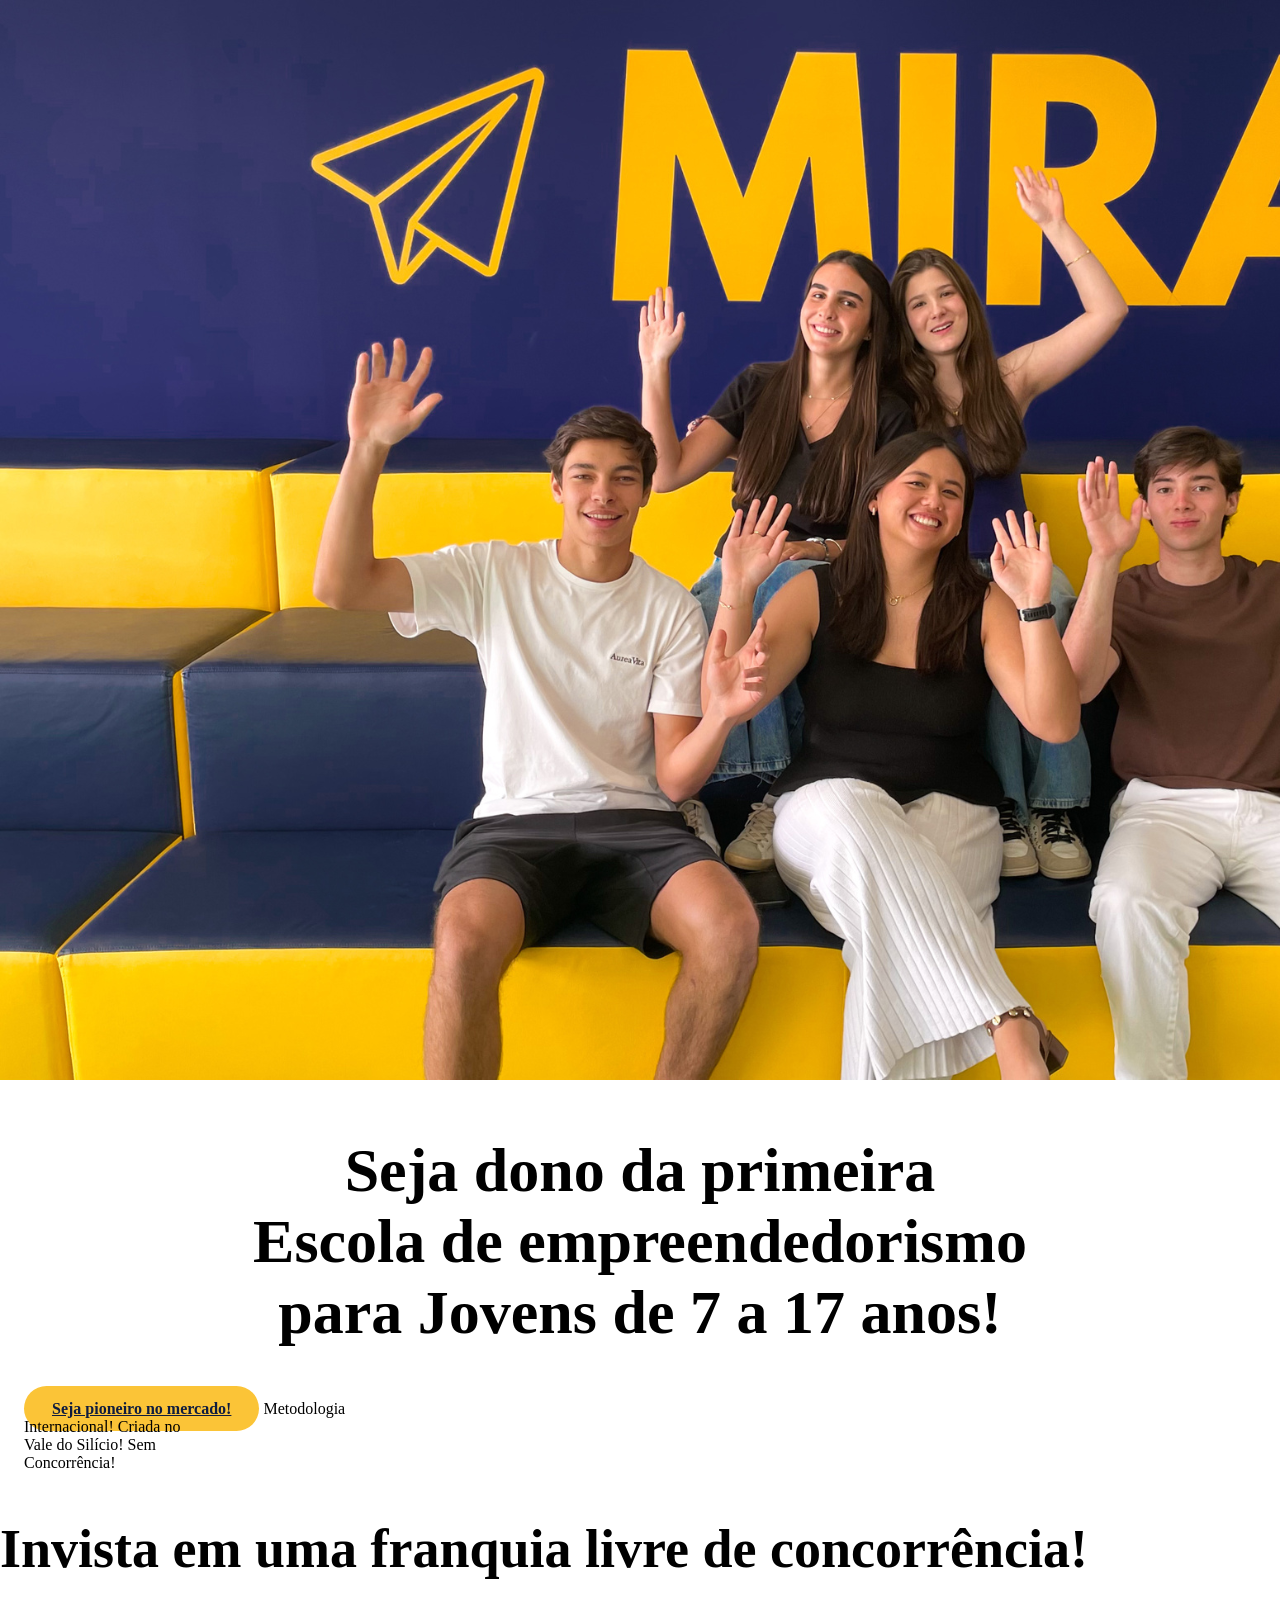
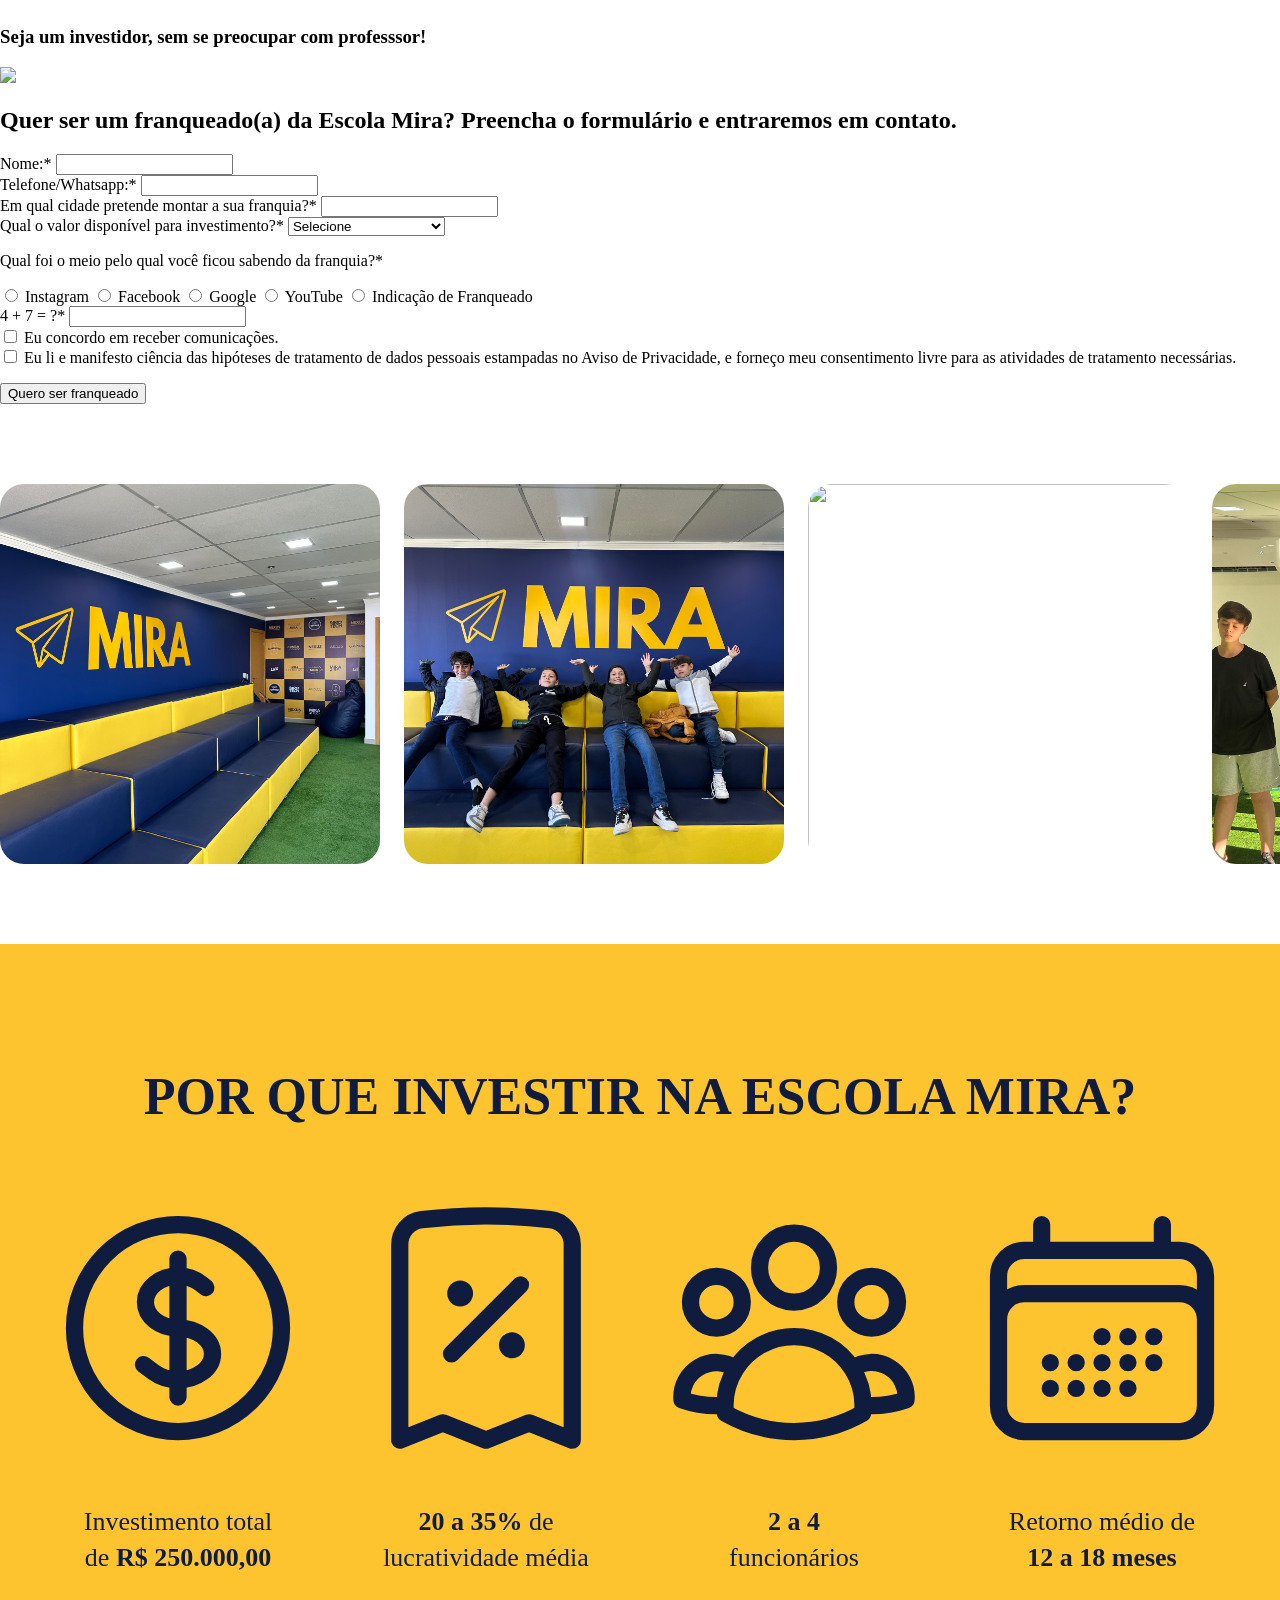
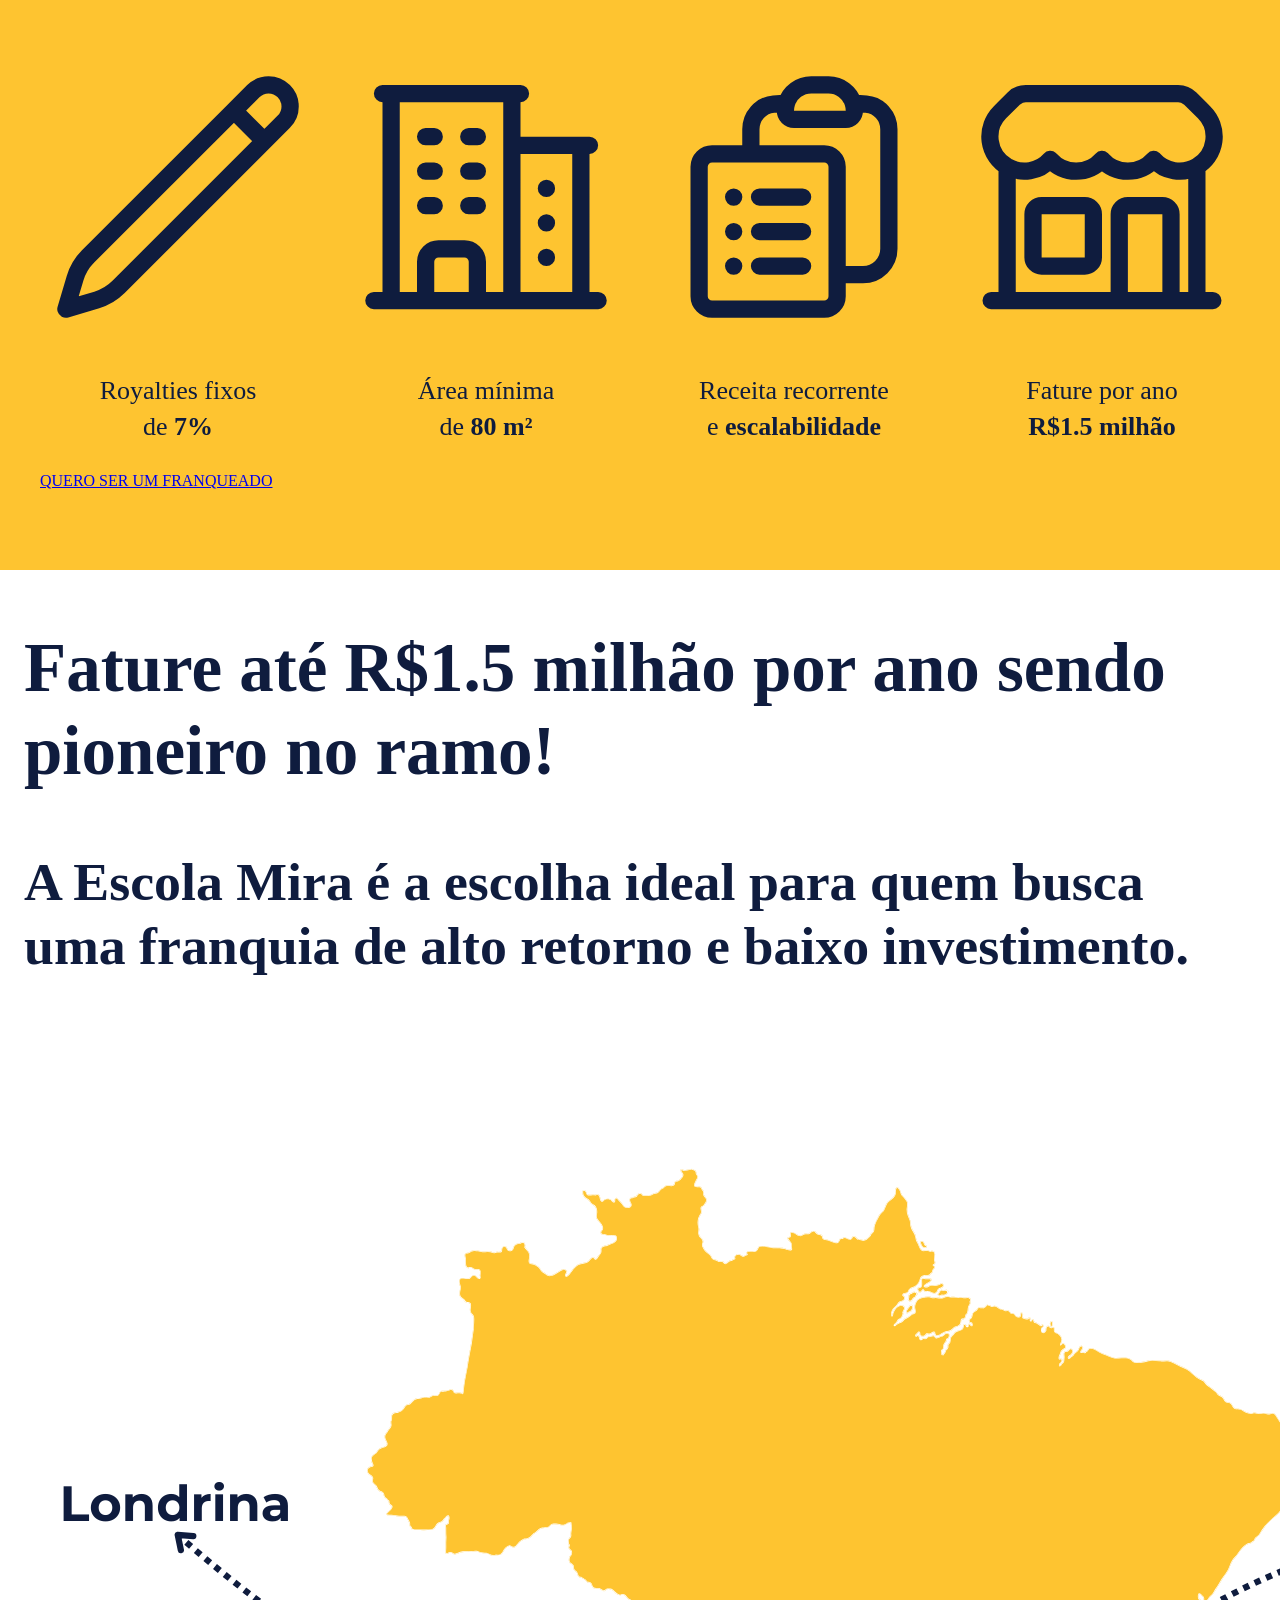
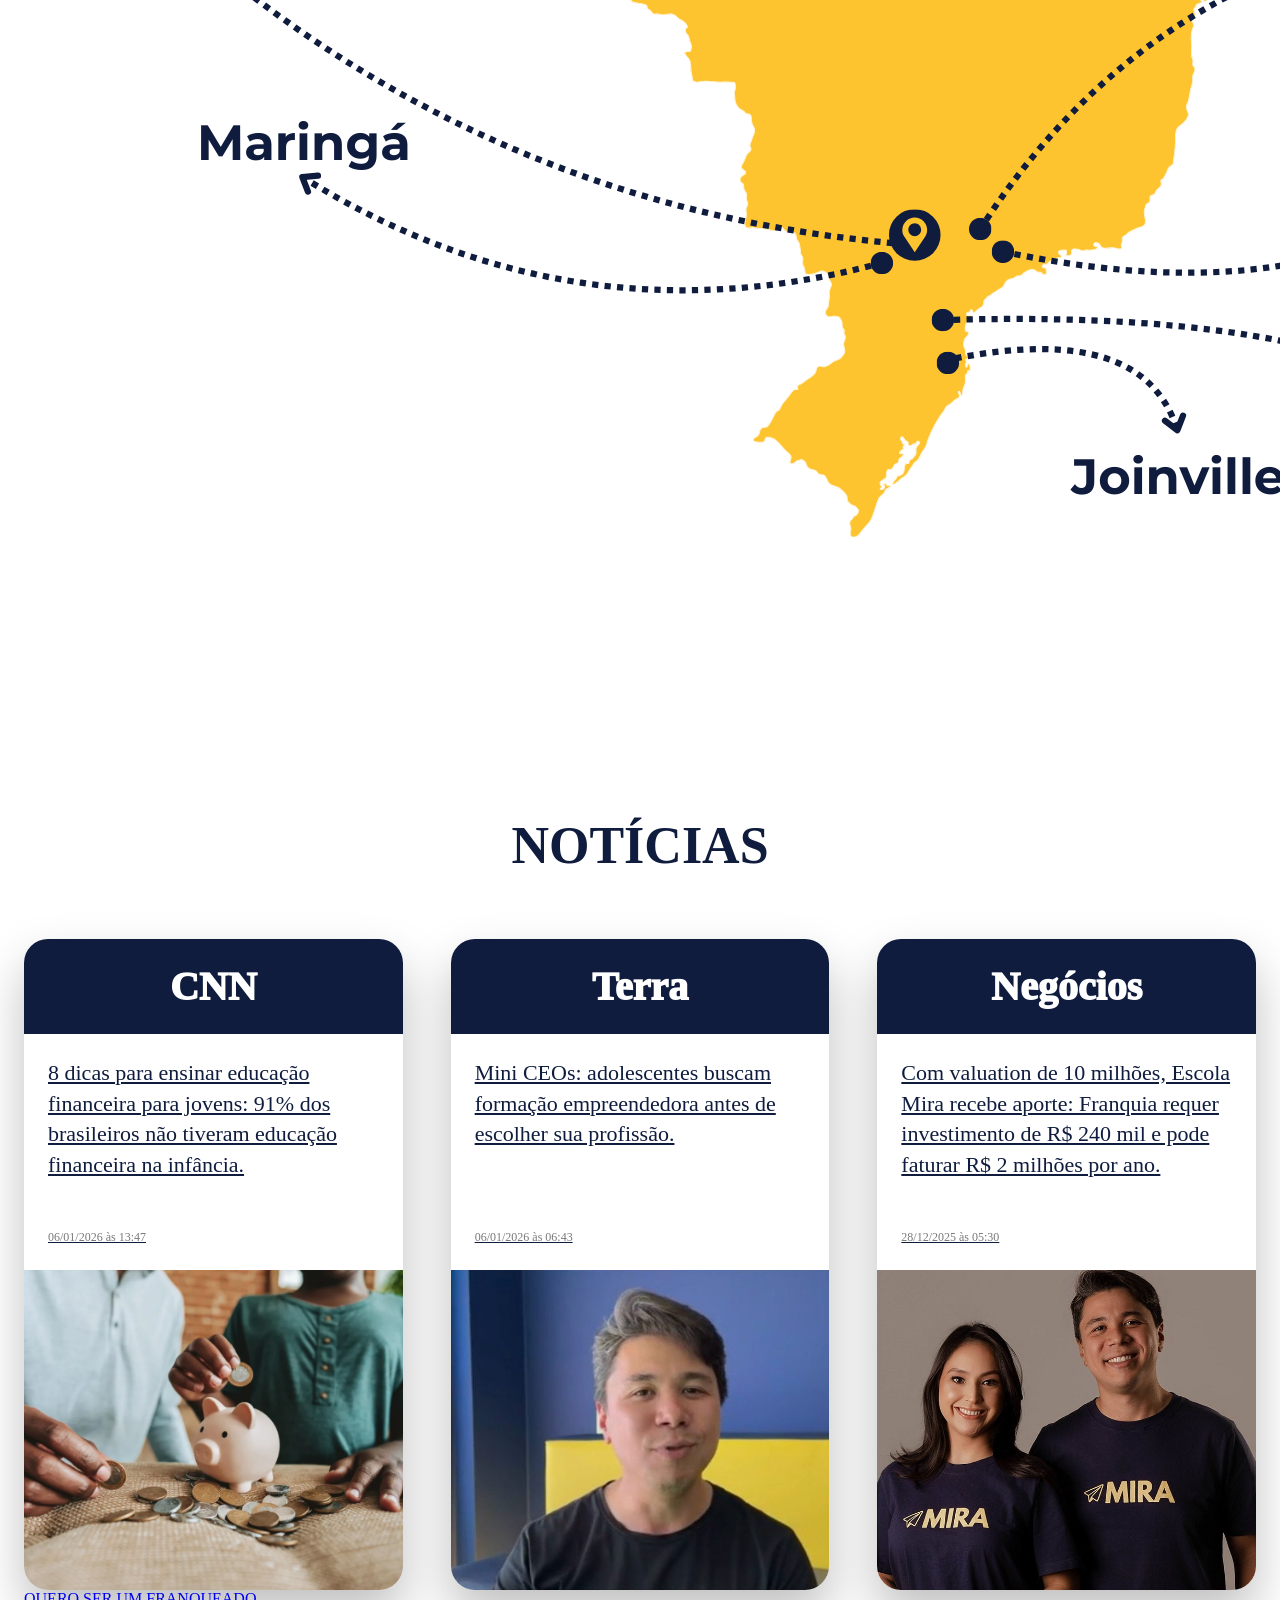
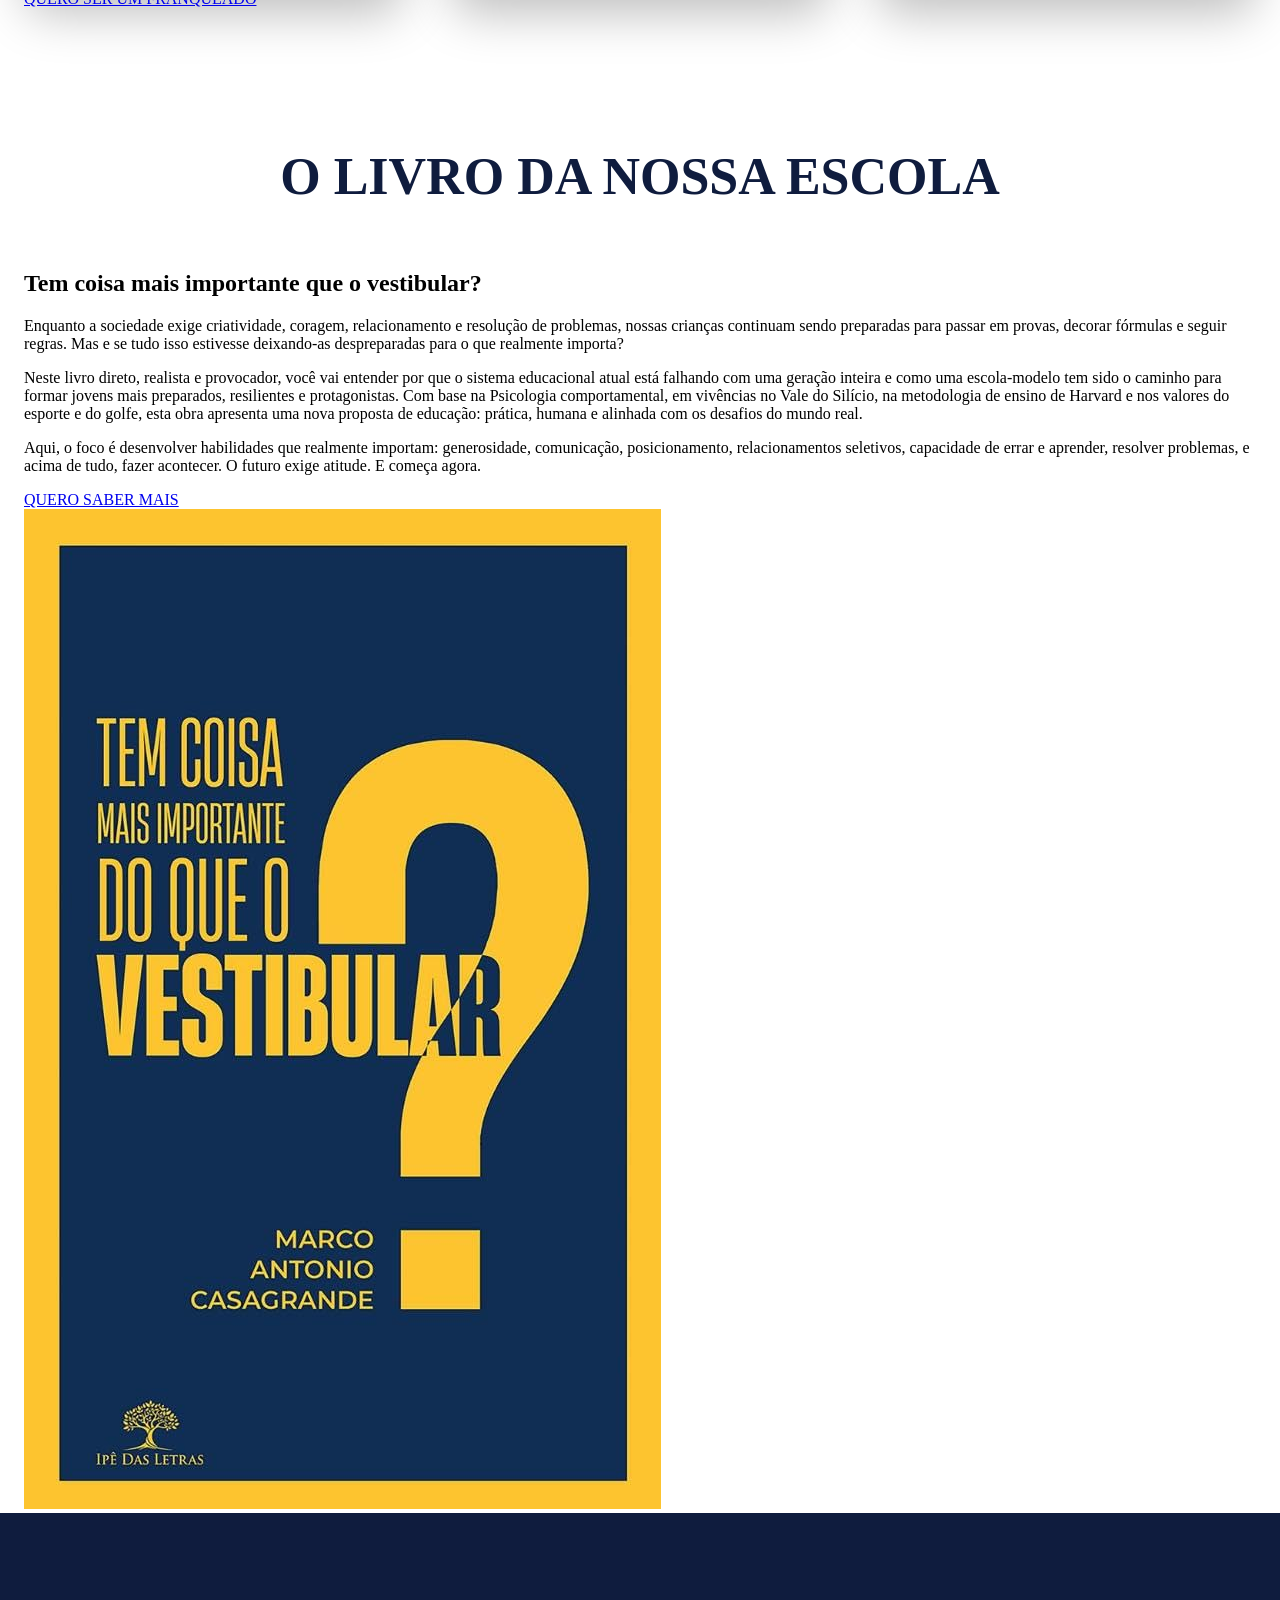
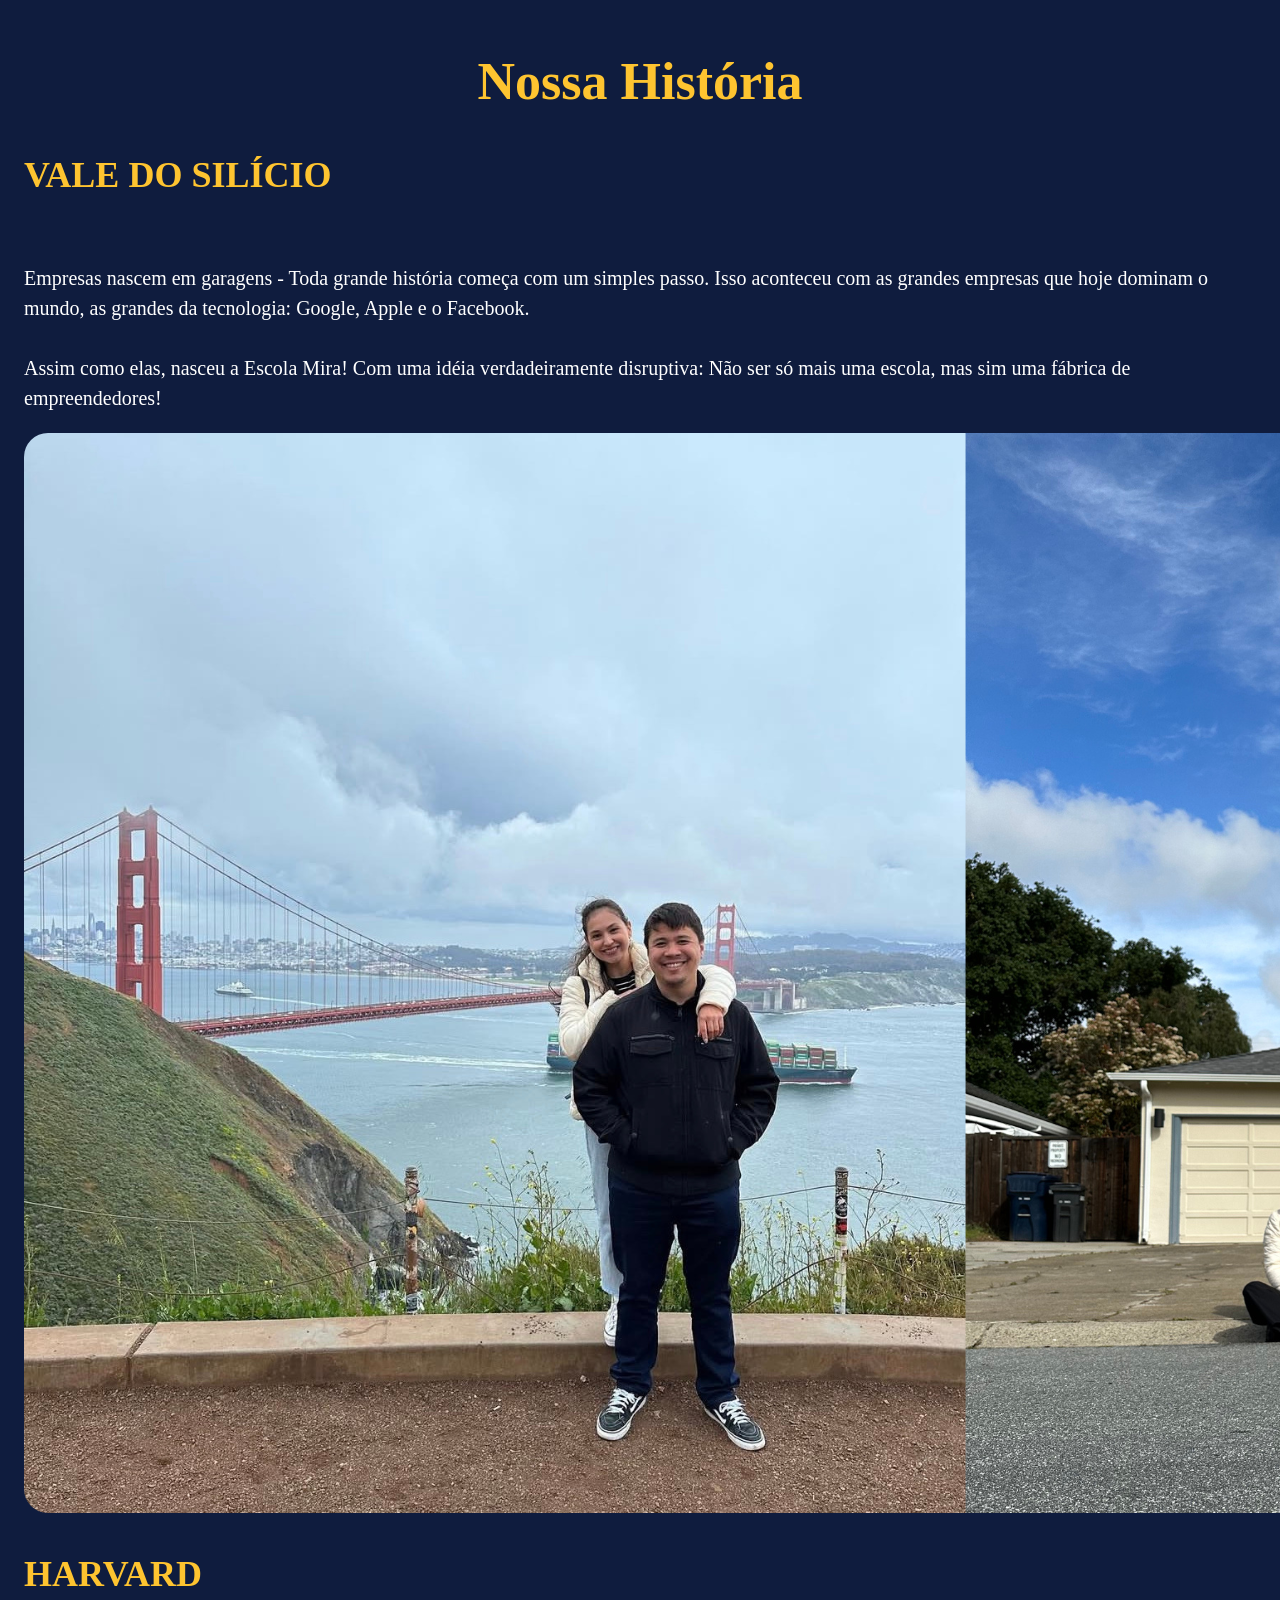
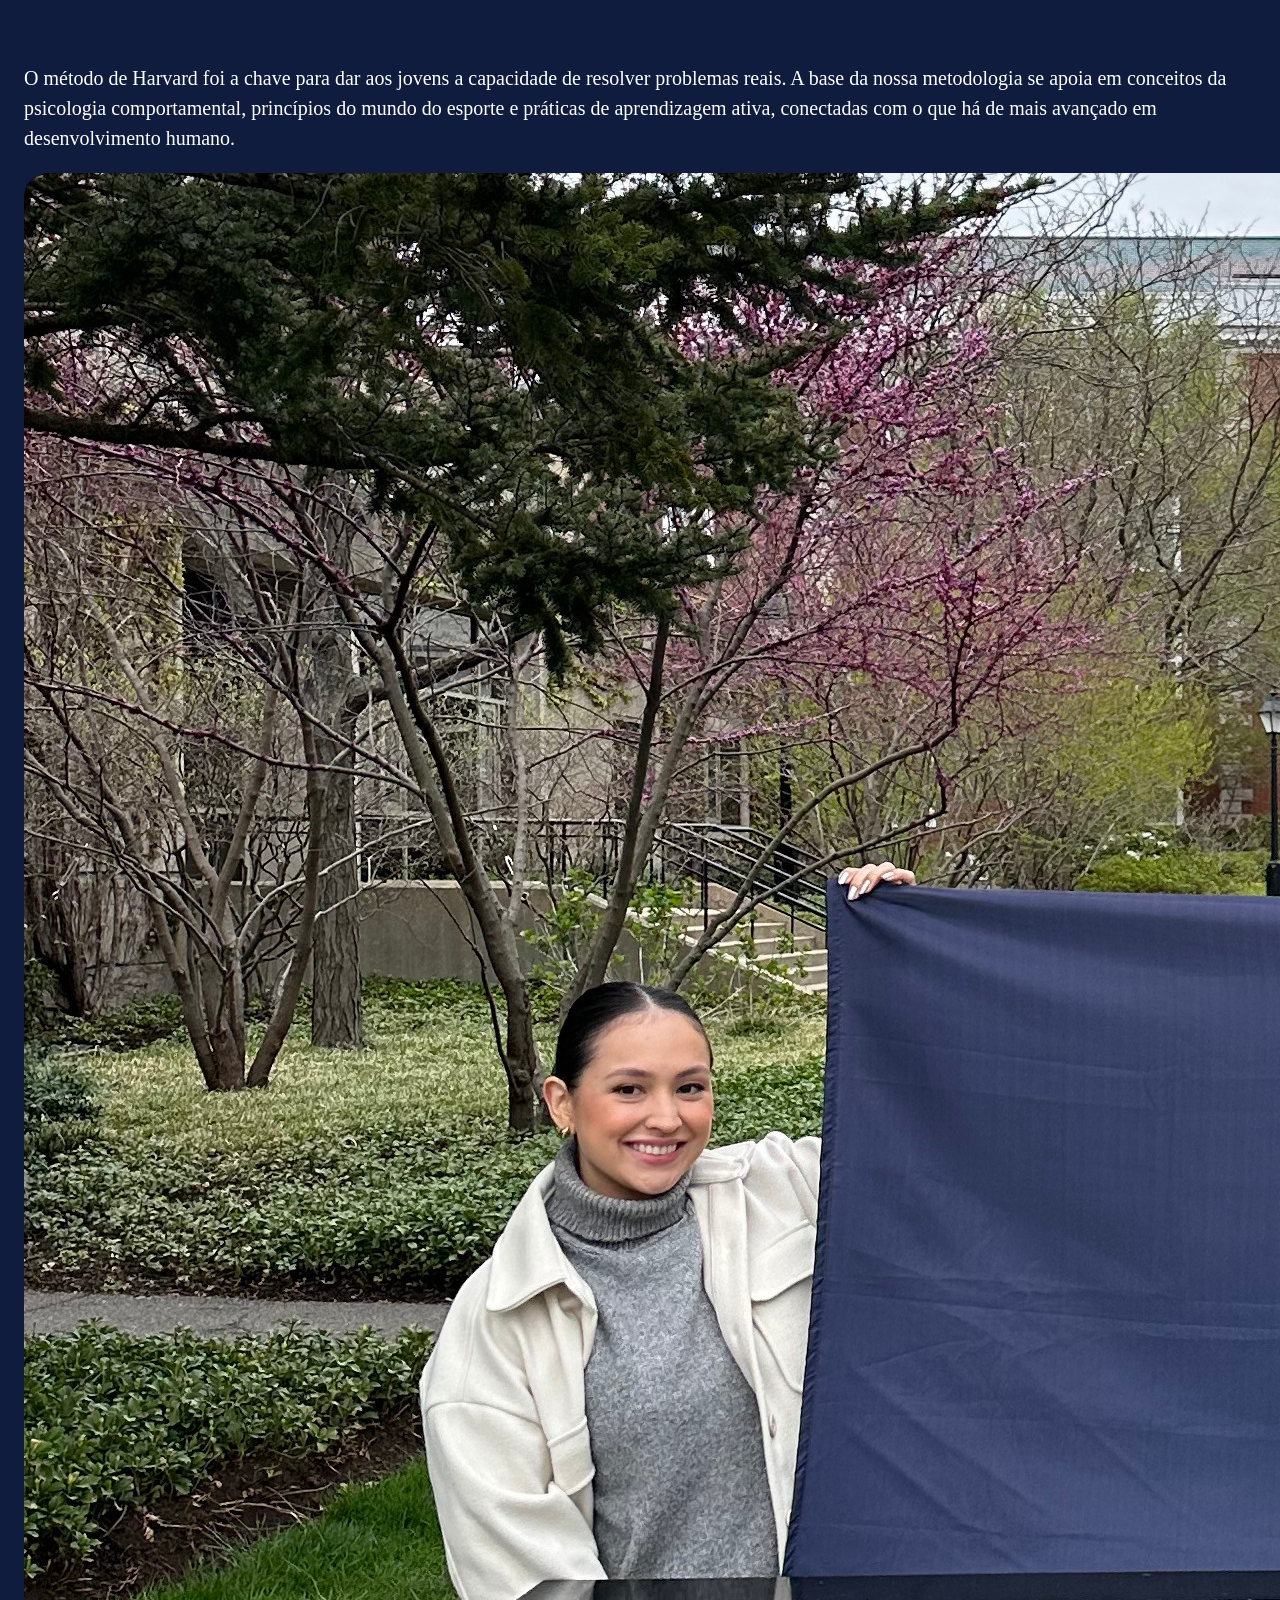
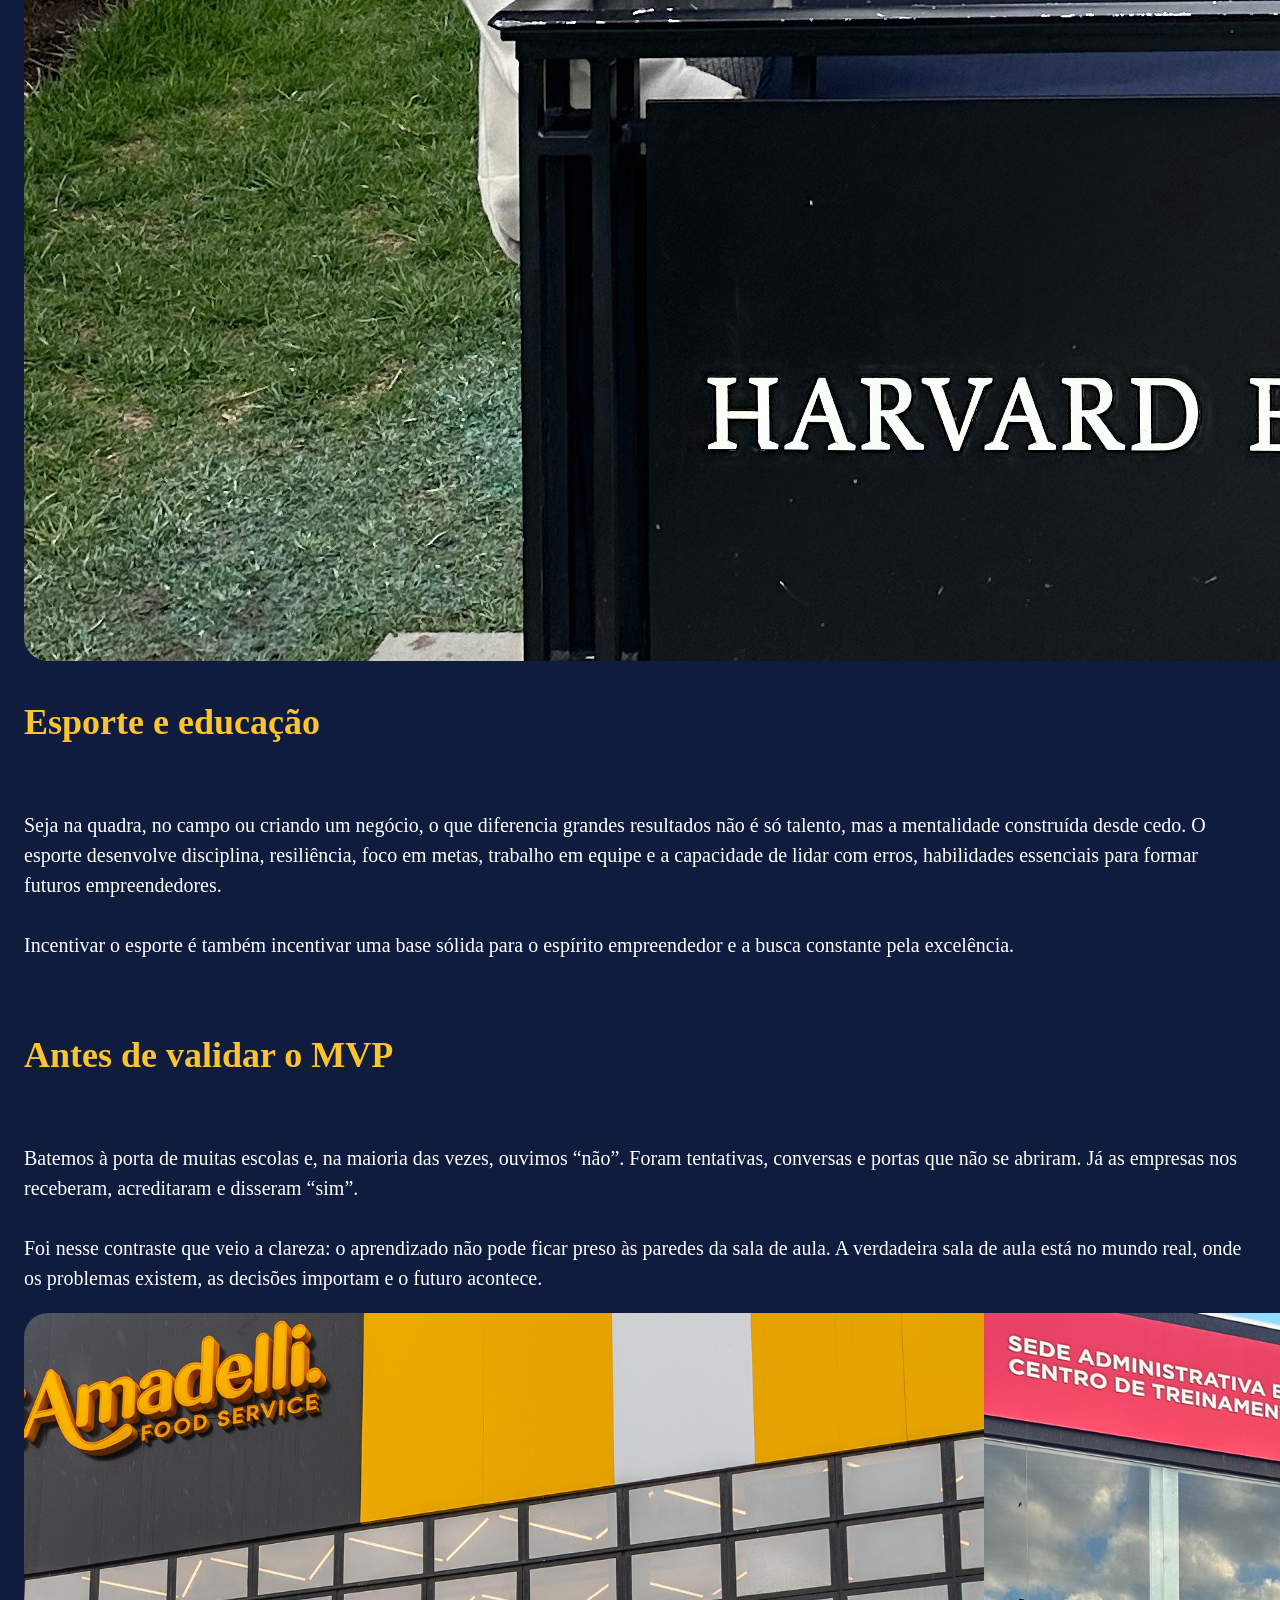
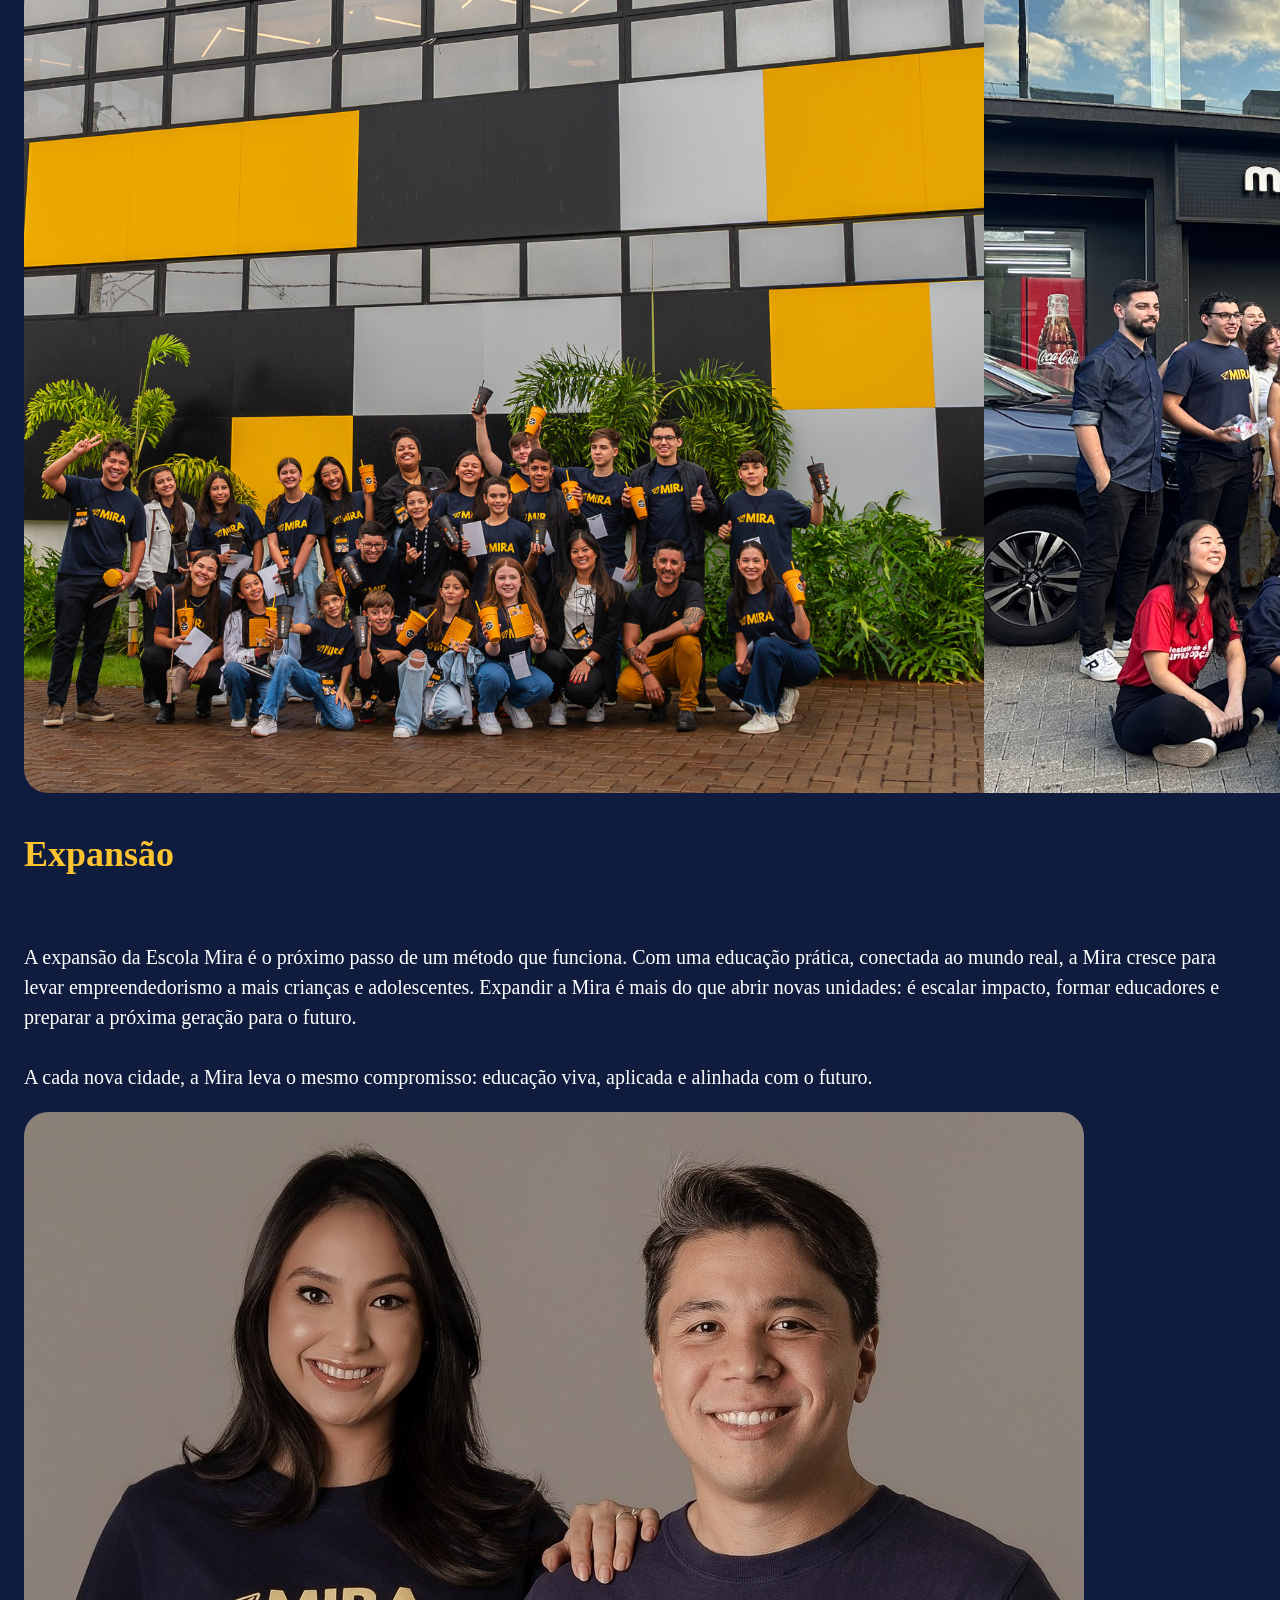
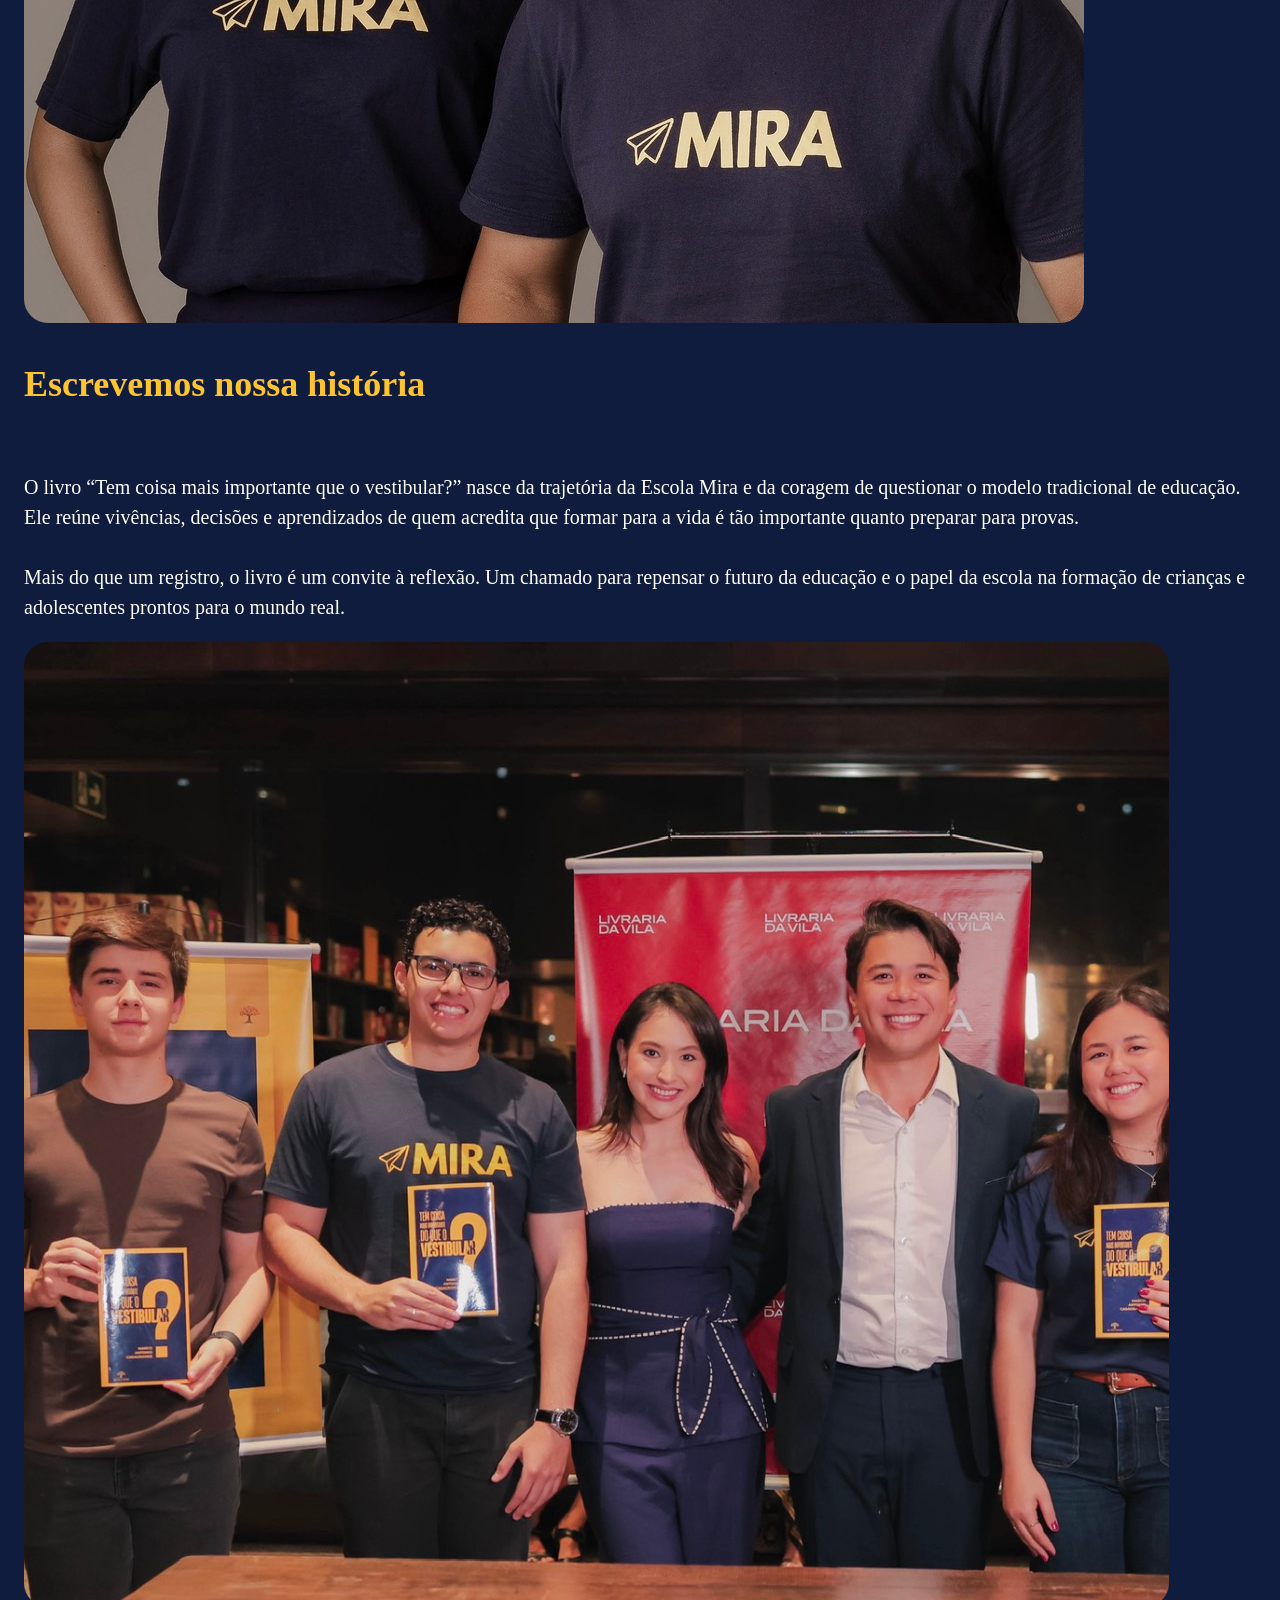
==== index.html @ b110ca6e "atualização carrossel" ====
<!DOCTYPE html>
<html lang="pt-BR">
<head>
  <meta charset="UTF-8" />
  <meta name="viewport" content="width=device-width, initial-scale=1.0" />
  <title>Escola Mira | Franqueadora</title>

  <meta name="description" content="Invista na franquia Escola Mira, uma metodologia inovadora de educação financeira e empreendedora para crianças e adolescentes.">
  <meta name="keywords" content="franquia educacional, franquia de educação, educação financeira infantil, franquia lucrativa">
  <meta name="author" content="Escola Mira">

  <meta property="og:title" content="Franquia Escola Mira">
  <meta property="og:description" content="Invista em uma franquia educacional inovadora e sem concorrência direta.">
  <meta property="og:type" content="website">
  <meta property="og:url" content="https://seudominio.com.br">
  <meta property="og:image" content="https://seudominio.com.br/assets/hero.jpg">

  <!-- Tailwind CSS (framework) -->
  <script src="https://cdn.tailwindcss.com"></script>

  <!-- Fonte base (pode alterar depois) -->
  <link rel="preconnect" href="https://fonts.googleapis.com">
  <link rel="preconnect" href="https://fonts.gstatic.com" crossorigin>
  <link href="https://fonts.googleapis.com/css2?family=Montserrat:wght@400;600;700&display=swap" rel="stylesheet">

  <link rel="preconnect" href="https://fonts.googleapis.com">
  <link rel="preconnect" href="https://fonts.gstatic.com" crossorigin>
  <link href="https://fonts.googleapis.com/css2?family=EB+Garamond:ital,wght@0,400..800;1,400..800&display=swap" rel="stylesheet">

  <!-- CSS CUSTOMIZADO (SEPARADO) -->
  <link rel="stylesheet" href="styles.css" />

  <link rel="apple-touch-icon" sizes="180x180" href="assets/favicon/apple-touch-icon.png">
  <link rel="icon" type="image/png" sizes="32x32" href="assets/favicon/favicon-32x32.png">
  <link rel="icon" type="image/png" sizes="16x16" href="assets/favicon/favicon-16x16.png">
  <link rel="manifest" href="assets/favicon/site.webmanifest">

  <script>
    tailwind.config = {
      theme: {
        extend: {
          fontFamily: {
            sans: ['Montserrat', 'sans-serif'],
          },
          colors: {
            primary: '#fec430',
            dark: '#0f1c3e'
          }
        }
      }
    }
    document.addEventListener('DOMContentLoaded', () => {
  const header = document.querySelector('header');

  if (!header) return;

  const toggleHeaderOnScroll = () => {
    if (window.scrollY > 40) {
      header.classList.add('scrolled');
    } else {
      header.classList.remove('scrolled');
    }
  };

  // Estado inicial
  toggleHeaderOnScroll();

  // Listener de scroll
  window.addEventListener('scroll', toggleHeaderOnScroll, { passive: true });

const opcoesOrigem = [
    'Instagram',
    'Google',
    'Indicação',
    'Eventos',
    'Outros'
  ];

  const container = document.getElementById('origem-container');

  const titulo = document.createElement('p');
  titulo.textContent =
    'Qual foi o meio que você ficou sabendo da Escola Mira Franqueadora?';
  titulo.className = 'font-semibold mb-3';

  container.appendChild(titulo);

  const lista = document.createElement('div');
  lista.className = 'flex flex-col gap-2';

  opcoesOrigem.forEach(opcao => {
    const label = document.createElement('label');
    label.className = 'flex items-center gap-2 cursor-pointer';

    const input = document.createElement('input');
    input.type = 'radio';            //  AQUI
    input.name = 'origem';            //  MESMO NAME
    input.value = opcao;
    input.required = true;            // opcional

    label.appendChild(input);
    label.append(opcao);

    lista.appendChild(label);
  });

  container.appendChild(lista);
});
  </script>

</head>


<body class="bg-dark text-white font-sans">

  <!-- HERO -->

<section class="hero relative min-h-screen">
  <img src="assets/hero.png" class="absolute inset-0 w-full h-full object-cover" />
  <div class="absolute inset-0 bg-black/50"></div>

  <div class="relative z-10 min-h-screen flex items-end">
    <div class="site-container pb-20">
      <h2 id="hero-title" class="lg:text-5xl font-bold leading-tight mb-8">
        Seja dono da primeira<br>
        Escola de empreendedorismo<br>
        para Jovens de 7 a 17 anos!
      </h2>

      <div class="bloco flex flex-wrap items-center justify-center gap-20">
        <a href="#formulario" class="hero-button">Seja pioneiro no mercado!</a>
        <span class="font-semibold text-lg">Metodologia<br>Internacional!</span>
        <span class="font-semibold text-lg">Criada no<br>Vale do Silício!</span>
        <span class="font-semibold text-lg">Sem<br>Concorrência!</span>
      </div>
    </div>
  </div>
</section>


<section class="bg-dark py-20">
  <div class="grid grid-cols-1 lg:grid-cols-2 gap-20 max-w-7xl mx-auto px-6 items-start">

    <!-- ESQUERDA -->
    <div id="esquerda" class="flex flex-col gap-10 max-w-xl">
      <h2 class="text-4xl font-bold">
        Invista em uma franquia livre de concorrência!
      </h2>

      <h3 class="text-4xl">
        Seja um investidor, sem se preocupar com professsor!
      </h3>

      <div class="flex items-center gap-12">
        <img src="assets/img5.jpg" class="w-100 rounded-3xl object-cover" />
      </div>
    </div>

    <!-- DIREITA -->
    <div id="formulario" class="bg-white text-dark rounded-2xl p-8 shadow-xl">

          <h2 class="text-3xl font-bold mb-6">
            Quer ser um franqueado(a) da Escola Mira?
            Preencha o formulário
            e entraremos em contato.
          </h2>

          <form id="leadForm" class="space-y-4">
  
  <!-- NOME -->
  <div>
    <label class="block font-semibold mb-1">
      Nome:*
    </label>
    <input
      type="text"
      name="nome"
      required
      class="w-full border px-4 py-3 rounded-lg"
    >
  </div>

  <!-- TELEFONE -->
  <div>
    <label class="block font-semibold mb-1">
      Telefone/Whatsapp:*
    </label>
    <input
      type="number"
      name="telefone"
      required
      class="w-full border px-4 py-3 rounded-lg"
    >
  </div>

  <!-- CIDADE DA FRANQUIA -->
  <div>
    <label class="block font-semibold mb-1">
      Em qual cidade pretende montar a sua franquia?*
    </label>
    <input
      type="text"
      name="cidade_franquia"
      required
      class="w-full border px-4 py-3 rounded-lg"
    >
  </div>

  <!-- VALOR DISPONÍVEL -->
  <div>
    <label class="block font-semibold mb-1">
      Qual o valor disponível para investimento?*
    </label>
    <select
      name="investimento"
      required
      class="w-full border px-4 py-3 rounded-lg"
    >
      <option value="" disabled selected>Selecione</option>
      <option>Até R$150 mil</option>
      <option>R$150 mil a R$250 mil</option>
      <option>Acima de R$250 mil</option>
    </select>
  </div>

  <!-- ORIGEM -->
  <div>
    <p class="font-semibold mb-2">
      Qual foi o meio pelo qual você ficou sabendo da franquia?*
    </p>

    <div class="space-y-2">
      <label class="flex items-center gap-2">
        <input type="radio" name="origem" value="Instagram">
        Instagram
      </label>

      <label class="flex items-center gap-2">
        <input type="radio" name="origem" value="Facebook">
        Facebook
      </label>

      <label class="flex items-center gap-2">
        <input type="radio" name="origem" value="Google">
        Google
      </label>

      <label class="flex items-center gap-2">
        <input type="radio" name="origem" value="YouTube">
        YouTube
      </label>

      <label class="flex items-center gap-2">
        <input type="radio" name="origem" value="Indicação de Franqueado">
        Indicação de Franqueado
      </label>
    </div>
  </div>

  <!-- VERIFICAÇÃO HUMANA -->
  <div>
    <label class="block font-semibold mb-1">
      4 + 7 = ?*
    </label>
    <input
      type="number"
      name="verificacao"
      required
      class="w-full border px-4 py-3 rounded-lg"
    >
  </div>

  <!-- CHECKBOX COMUNICAÇÕES -->
  <div class="flex items-start gap-2">
    <input
      type="checkbox"
      name="comunicacoes"
      required
      class="mt-1"
    >
    <label class="text-sm leading-snug">
      Eu concordo em receber comunicações.
    </label>
  </div>

  <!-- CHECKBOX LGPD -->
  <div class="flex items-start gap-2">
    <input
      type="checkbox"
      name="lgpd"
      required
      class="mt-1"
    >
    <label class="text-sm leading-snug">
      Eu li e manifesto ciência das hipóteses de tratamento de dados pessoais
      estampadas no Aviso de Privacidade, e forneço meu consentimento livre
      para as atividades de tratamento necessárias.
    </label>
  </div>

  <!-- STATUS -->
  <p id="formStatus" class="text-sm mt-2"></p>

  <!-- BOTÃO -->
  <button
    type="submit"
    class="w-full bg-primary text-dark font-semibold py-3 rounded-lg"
  >
    Quero ser franqueado
  </button>

  </form>
  </div>
  </div>
</section>

<section class="bg-white overflow-hidden">
    <div class="carousel">
      <div class="carousel-track">

        <!-- DUPLICAÇÃO DAS IMAGENS (necessário para loop infinito) -->
        <img src="assets/img1.jpg" alt="">
        <img src="assets/img2.jpg" alt="">
        <img src="assets/img9.jpg" alt="">
        <img src="assets/img4.jpg" alt="">
        <img src="assets/img5.jpg" alt="">


        <img src="assets/img6.jpg" alt="">
        <img src="assets/img7.jpg" alt="">
        <img src="assets/img8.jpg" alt="">
        <img src="assets/img3.jpg" alt=""> 
        <img src="assets/img10.jpg" alt="">


      </div>
    </div>

  </div>
</section>

  <section class="why-section">
  <div class="why-container">
    <h2 class="why-title">POR QUE INVESTIR NA ESCOLA MIRA?</h2>

    <div class="why-grid">

      <!-- ITEM 1 -->
      <div class="why-item">
        <svg xmlns="http://www.w3.org/2000/svg" fill="none" viewBox="0 0 24 24" stroke-width="1.5" stroke="currentColor" class="size-16">
          <path stroke-linecap="round" stroke-linejoin="round" d="M12 6v12m-3-2.818.879.659c1.171.879 3.07.879 4.242 0 1.172-.879 1.172-2.303 0-3.182C13.536 12.219 12.768 12 12 12c-.725 0-1.45-.22-2.003-.659-1.106-.879-1.106-2.303 0-3.182s2.9-.879 4.006 0l.415.33M21 12a9 9 0 1 1-18 0 9 9 0 0 1 18 0Z" />
        </svg>

        <p>
          Investimento total<br> de
          <strong>R$ 250.000,00</strong>
        </p>
      </div>

      <!-- ITEM 2 -->
      <div class="why-item">
        <svg xmlns="http://www.w3.org/2000/svg" fill="none" viewBox="0 0 24 24" stroke-width="1.5" stroke="currentColor" class="size-16">
          <path stroke-linecap="round" stroke-linejoin="round" d="m9 14.25 6-6m4.5-3.493V21.75l-3.75-1.5-3.75 1.5-3.75-1.5-3.75 1.5V4.757c0-1.108.806-2.057 1.907-2.185a48.507 48.507 0 0 1 11.186 0c1.1.128 1.907 1.077 1.907 2.185ZM9.75 9h.008v.008H9.75V9Zm.375 0a.375.375 0 1 1-.75 0 .375.375 0 0 1 .75 0Zm4.125 4.5h.008v.008h-.008V13.5Zm.375 0a.375.375 0 1 1-.75 0 .375.375 0 0 1 .75 0Z" />
        </svg>


        <p>
          <strong>20 a 35%</strong> de<br>
          lucratividade média
        </p>
      </div>

      <!-- ITEM 3 -->
      <div class="why-item">
        <svg xmlns="http://www.w3.org/2000/svg" fill="none" viewBox="0 0 24 24" stroke-width="1.5" stroke="currentColor" class="size-16">
        <path stroke-linecap="round" stroke-linejoin="round" d="M18 18.72a9.094 9.094 0 0 0 3.741-.479 3 3 0 0 0-4.682-2.72m.94 3.198.001.031c0 .225-.012.447-.037.666A11.944 11.944 0 0 1 12 21c-2.17 0-4.207-.576-5.963-1.584A6.062 6.062 0 0 1 6 18.719m12 0a5.971 5.971 0 0 0-.941-3.197m0 0A5.995 5.995 0 0 0 12 12.75a5.995 5.995 0 0 0-5.058 2.772m0 0a3 3 0 0 0-4.681 2.72 8.986 8.986 0 0 0 3.74.477m.94-3.197a5.971 5.971 0 0 0-.94 3.197M15 6.75a3 3 0 1 1-6 0 3 3 0 0 1 6 0Zm6 3a2.25 2.25 0 1 1-4.5 0 2.25 2.25 0 0 1 4.5 0Zm-13.5 0a2.25 2.25 0 1 1-4.5 0 2.25 2.25 0 0 1 4.5 0Z" />
      </svg>

        <p>
          <strong>2 a 4</strong><br>
          funcionários
        </p>
      </div>

      <!-- ITEM 4 -->
      <div class="why-item">
        <svg xmlns="http://www.w3.org/2000/svg" fill="none" viewBox="0 0 24 24" stroke-width="1.5" stroke="currentColor" class="size-16">
          <path stroke-linecap="round" stroke-linejoin="round" d="M6.75 3v2.25M17.25 3v2.25M3 18.75V7.5a2.25 2.25 0 0 1 2.25-2.25h13.5A2.25 2.25 0 0 1 21 7.5v11.25m-18 0A2.25 2.25 0 0 0 5.25 21h13.5A2.25 2.25 0 0 0 21 18.75m-18 0v-7.5A2.25 2.25 0 0 1 5.25 9h13.5A2.25 2.25 0 0 1 21 11.25v7.5m-9-6h.008v.008H12v-.008ZM12 15h.008v.008H12V15Zm0 2.25h.008v.008H12v-.008ZM9.75 15h.008v.008H9.75V15Zm0 2.25h.008v.008H9.75v-.008ZM7.5 15h.008v.008H7.5V15Zm0 2.25h.008v.008H7.5v-.008Zm6.75-4.5h.008v.008h-.008v-.008Zm0 2.25h.008v.008h-.008V15Zm0 2.25h.008v.008h-.008v-.008Zm2.25-4.5h.008v.008H16.5v-.008Zm0 2.25h.008v.008H16.5V15Z" />
        </svg>

        <p>
          Retorno médio de<br>
          <strong>12 a 18 meses</strong>
        </p>
      </div>

      <!-- ITEM 5 -->
      <div class="why-item">
        <svg xmlns="http://www.w3.org/2000/svg" fill="none" viewBox="0 0 24 24" stroke-width="1.5" stroke="currentColor" class="size-16">
        <path stroke-linecap="round" stroke-linejoin="round" d="m16.862 4.487 1.687-1.688a1.875 1.875 0 1 1 2.652 2.652L6.832 19.82a4.5 4.5 0 0 1-1.897 1.13l-2.685.8.8-2.685a4.5 4.5 0 0 1 1.13-1.897L16.863 4.487Zm0 0L19.5 7.125" />
      </svg>

        <p>
          Royalties fixos<br>
          de <strong>7%</strong>
        </p>
      </div>

      <!-- ITEM 6 -->
      <div class="why-item">
        <svg xmlns="http://www.w3.org/2000/svg" fill="none" viewBox="0 0 24 24" stroke-width="1.5" stroke="currentColor" class="size-16">
          <path stroke-linecap="round" stroke-linejoin="round" d="M2.25 21h19.5m-18-18v18m10.5-18v18m6-13.5V21M6.75 6.75h.75m-.75 3h.75m-.75 3h.75m3-6h.75m-.75 3h.75m-.75 3h.75M6.75 21v-3.375c0-.621.504-1.125 1.125-1.125h2.25c.621 0 1.125.504 1.125 1.125V21M3 3h12m-.75 4.5H21m-3.75 3.75h.008v.008h-.008v-.008Zm0 3h.008v.008h-.008v-.008Zm0 3h.008v.008h-.008v-.008Z" />
        </svg>

        <p>
          Área mínima<br>
          de <strong>80 m²</strong>
        </p>
      </div>

      <!-- ITEM 7 -->
      <div class="why-item">
        <svg xmlns="http://www.w3.org/2000/svg" fill="none" viewBox="0 0 24 24" stroke-width="1.5" stroke="currentColor" class="size-16">
          <path stroke-linecap="round" stroke-linejoin="round" d="M9 12h3.75M9 15h3.75M9 18h3.75m3 .75H18a2.25 2.25 0 0 0 2.25-2.25V6.108c0-1.135-.845-2.098-1.976-2.192a48.424 48.424 0 0 0-1.123-.08m-5.801 0c-.065.21-.1.433-.1.664 0 .414.336.75.75.75h4.5a.75.75 0 0 0 .75-.75 2.25 2.25 0 0 0-.1-.664m-5.8 0A2.251 2.251 0 0 1 13.5 2.25H15c1.012 0 1.867.668 2.15 1.586m-5.8 0c-.376.023-.75.05-1.124.08C9.095 4.01 8.25 4.973 8.25 6.108V8.25m0 0H4.875c-.621 0-1.125.504-1.125 1.125v11.25c0 .621.504 1.125 1.125 1.125h9.75c.621 0 1.125-.504 1.125-1.125V9.375c0-.621-.504-1.125-1.125-1.125H8.25ZM6.75 12h.008v.008H6.75V12Zm0 3h.008v.008H6.75V15Zm0 3h.008v.008H6.75V18Z" />
        </svg>

        <p>
          Receita recorrente<br>
          e <strong>escalabilidade</strong>
        </p>
      </div>

      <!-- ITEM 8 -->
      <div class="why-item">
        <svg xmlns="http://www.w3.org/2000/svg" fill="none"
        viewBox="0 0 24 24" stroke-width="1.5" stroke="currentColor" class="size-16">
          <path stroke-linecap="round" stroke-linejoin="round" d="M13.5 21v-7.5a.75.75 0 0 1 .75-.75h3a.75.75 0 0 1 .75.75V21m-4.5 0H2.36m11.14 0H18m0 0h3.64m-1.39 0V9.349M3.75 21V9.349m0 0a3.001 3.001 0 0 0 3.75-.615A2.993 2.993 0 0 0 9.75 9.75c.896 0 1.7-.393 2.25-1.016a2.993 2.993 0 0 0 2.25 1.016c.896 0 1.7-.393 2.25-1.015a3.001 3.001 0 0 0 3.75.614m-16.5 0a3.004 3.004 0 0 1-.621-4.72l1.189-1.19A1.5 1.5 0 0 1 5.378 3h13.243a1.5 1.5 0 0 1 1.06.44l1.19 1.189a3 3 0 0 1-.621 4.72M6.75 18h3.75a.75.75 0 0 0 .75-.75V13.5a.75.75 0 0 0-.75-.75H6.75a.75.75 0 0 0-.75.75v3.75c0 .414.336.75.75.75Z" />
        </svg>

        <p>
          Fature por ano<br>
          <strong>R$1.5 milhão</strong>
        </p>
      </div>

    </div>
    
    <div class="text-center mt-12">
      <a href="#formulario" class="inline-block bg-dark text-primary font-bold text-lg px-20 py-7 rounded-full">QUERO SER UM FRANQUEADO</a>
    </div>
  </div>
</section>



<section id="mapa" class="bg-dark py-20">

  <div class="site-container grid grid-cols-1 lg:grid-cols-2 gap-12 items-center">

    <div class="map-text">
      <h2 class="text font-bold mb-6">
        Fature até R$1.5 milhão por ano
        sendo pioneiro no ramo!
      </h2>

      <h3 class="text-3xl">
        A Escola Mira é a escolha ideal para quem busca uma franquia
        de alto retorno e baixo investimento.
      </h3>
    </div>
    <div class="map-image">
    <img src="assets/mapa.png" class="w-full rounded-2xl" />
      </div>
  </div>
</section>

 <section class="recognition-section"> 

    <div class="why-container">
    <h2 class="why-title">NOTÍCIAS</h2>
    </div>

  <div class="site-container">
    <div class="recognition-grid">

      <!-- CARD 1 -->
      <a
        href="https://www.cnnbrasil.com.br/educacao/8-dicas-para-ensinar-educacao-financeira-para-criancas-e-jovens/"
        target="_blank"
        rel="noopener"
        class="recognition-card-1 recognition-link"
      >
        <div class="recognition-header-1">CNN</div>
        <div class="recognition-text-1">
          8 dicas para ensinar educação financeira para jovens:
          91% dos brasileiros não tiveram
          educação financeira na infância.
        </div>
        <div class="recognition-date-1">
          06/01/2026 às 13:47
        </div>
        <div class="recognition-image">
          <img src="assets/cnn.png" alt="CNN">
        </div>
      </a>

      <!-- CARD 2 -->
      <a
        href="https://www.terra.com.br/noticias/educacao/carreira/mini-ceos-adolescentes-buscam-formacao-empreendedora-antes-de-escolher-sua-profissao,d1df4f97fdcaaa95bd41db82eb1bbd1bitmtekf2.html"
        target="_blank"
        rel="noopener"
        class="recognition-card-2 recognition-link"
      >
        <div class="recognition-header-2">Terra</div>
        <div class="recognition-text-2">
          Mini CEOs:
          adolescentes buscam formação empreendedora
          antes de escolher sua profissão.<br><br>
        </div>
        <div class="recognition-date-2">
          06/01/2026 às 06:43
        </div>
        <div class="recognition-image">
          <img src="assets/terra.jpg" alt="Terra">
        </div>
      </a>

      <!-- CARD 3 -->
      <a
        href="https://diariodocomercio.com.br/negocios/escola-mira-franquias-minas-gerais/"
        target="_blank"
        rel="noopener"
        class="recognition-card-3 recognition-link"
      >
        <div class="recognition-header-3">Negócios</div>
        <div class="recognition-text-3">
          Com valuation de 10 milhões,
          Escola Mira recebe aporte:
          Franquia requer investimento de R$ 240 mil
          e pode faturar R$ 2 milhões por ano.
        </div>
        <div class="recognition-date-3">
          28/12/2025 às 05:30
        </div>
        <div class="recognition-image">
          <img src="assets/negocios.jpeg" alt="Estadão Negócios">
        </div>
      </a>

    </div>

    <!-- BOTÃO FINAL -->
    <div class="text-center mt-12">
      <a
        href="#formulario"
        class="inline-block bg-primary text-dark font-bold text-lg px-20 py-7 rounded-full"
      >
        QUERO SER UM FRANQUEADO
      </a>
    </div>

  </div>
</section>


<section class="bg-white py-24">

  <div class="why-container">
    <h2 class="why-title">O LIVRO DA NOSSA ESCOLA</h2>
    </div>

  <div class="site-container grid grid-cols-1 lg:grid-cols-2 gap-16 items-center">

    <!-- TEXTO (ESQUERDA) -->
    <div class="space-y-6">
      <h2 class="text-4xl text-dark font-bold leading-tight">
        Tem coisa mais importante
        que o vestibular?
      </h2>

      <p class="text-lg text-dark leading-relaxed">
        Enquanto a sociedade exige criatividade, coragem, relacionamento e resolução de problemas, nossas crianças continuam sendo preparadas para passar em provas, decorar fórmulas e seguir regras. Mas e se tudo isso estivesse deixando-as despreparadas para o que realmente importa?
      </p>

      <p class="text-lg text-dark leading-relaxed">
        Neste livro direto, realista e provocador, você vai entender por que o sistema educacional atual está falhando com uma geração inteira e como uma escola-modelo tem sido o caminho para formar jovens mais preparados, resilientes e protagonistas. Com base na Psicologia comportamental, em vivências no Vale do Silício, na metodologia de ensino de Harvard e nos valores do esporte e do golfe, esta obra apresenta uma nova proposta de educação: prática, humana e alinhada com os desafios do mundo real.
      </p>

      <p class="text-lg text-dark leading-relaxed">
        Aqui, o foco é desenvolver habilidades que realmente importam: generosidade, comunicação, posicionamento, relacionamentos seletivos, capacidade de errar e aprender, resolver problemas, e acima de tudo, fazer acontecer. O futuro exige atitude. E começa agora.
      </p>

      <div class="mt-12">
      <a href="#formulario" class="inline-block bg-primary text-dark font-bold text-lg px-20 py-7 rounded-full">QUERO SABER MAIS</a>
    </div>
    </div>

    <!-- LIVRO (DIREITA) -->
     
    <div class="flex justify-center lg:justify-end">
      <img
        src="assets/livro.jpg"
        alt="Livro Escola Mira"
        class="w-80 lg:w-96 rounded-2xl shadow-2xl"
      />
    </div>

  </div>
</section>


<section id="historia" class="historia-section">
  <div class="site-container">

    <h2>Nossa História</h2>

    <div class="flex flex-col gap-24 mt-20">

      <div class="grid grid-cols-1 lg:grid-cols-2 gap-16 items-center">
        <div>
          <h3>VALE DO SILÍCIO</h3>
          <p>
            <br>Empresas nascem em garagens - Toda grande história começa com um simples passo.
            Isso aconteceu com as grandes empresas que hoje dominam o mundo, as grandes
            da tecnologia: Google, Apple e o Facebook.
            <br><br>
            Assim como elas, nasceu a Escola Mira! Com uma idéia verdadeiramente disruptiva:
            Não ser só mais uma escola, mas sim uma fábrica de empreendedores!

          </p>
        </div>

        <img src="assets/silicio.png" alt="">
      </div>

      <div class="grid grid-cols-1 lg:grid-cols-2 gap-16 items-center">
        <div class="lg:order-2">
          <h3>HARVARD</h3>
          <p>
            <br>O método de Harvard foi a chave para dar aos jovens a capacidade de resolver problemas reais.
            A base da nossa metodologia se apoia em conceitos da psicologia comportamental, princípios
            do mundo do esporte e práticas de aprendizagem ativa, conectadas com o que há de mais avançado
            em desenvolvimento humano.

          </p>
        </div>

        <img class="lg:order-1" src="assets/harvard.jpg" alt="">
      </div>

      <div class="grid grid-cols-1 lg:grid-cols-2 gap-16 items-center">
        <div>
          <h3>Esporte e educação</h3>
          <p>
            <br>Seja na quadra, no campo ou criando um negócio, o que diferencia grandes resultados não é só talento, 
            mas a mentalidade construída desde cedo. O esporte desenvolve disciplina, resiliência, foco em metas, trabalho 
            em equipe e a capacidade de lidar com erros, habilidades essenciais para formar futuros empreendedores.
            <br><br>
            Incentivar o esporte é também incentivar uma base sólida para o espírito empreendedor e a busca 
            constante pela excelência.
        </div>

        <img src="assets/GOLF.jpg" alt="">
      </div>

      <div class="grid grid-cols-1 lg:grid-cols-2 gap-16 items-center">
        <div class="lg:order-2">
          <h3>Antes de validar o MVP</h3>
          <p>
            <br>Batemos à porta de muitas escolas e, na maioria das vezes, ouvimos “não”.
            Foram tentativas, conversas e portas que não se abriram.
            Já as empresas nos receberam, acreditaram e disseram “sim”.
            <br><br>
            Foi nesse contraste que veio a clareza: o aprendizado não pode ficar preso às paredes da sala de aula.
            A verdadeira sala de aula está no mundo real, onde os problemas existem, as decisões importam e o futuro acontece.
          </p>
        </div>

        <img class="lg:order-1" src="assets/val_mvp.png" alt="">
      </div>

      <div class="grid grid-cols-1 lg:grid-cols-2 gap-16 items-center">
        <div>
          <h3>Expansão</h3>
          <p>
            <br>A expansão da Escola Mira é o próximo passo de um método que funciona.
            Com uma educação prática, conectada ao mundo real, a Mira cresce para levar empreendedorismo a mais 
            crianças e adolescentes.

            Expandir a Mira é mais do que abrir novas unidades: é escalar impacto, formar educadores e preparar
            a próxima geração para o futuro.
            <br><br>
            A cada nova cidade, a Mira leva o mesmo compromisso: educação viva, aplicada e alinhada com o futuro.

          </p>
        </div>
        <img src="assets/expansao.jpeg" alt="">
      </div>

      <div class="grid grid-cols-1 lg:grid-cols-2 gap-16 items-center">
        <div class="lg:order-2">
          <h3>Escrevemos nossa história</h3>
          <p>
            <br>O livro “Tem coisa mais importante que o vestibular?” nasce da trajetória da Escola Mira e da coragem de questionar o modelo tradicional de educação.
            Ele reúne vivências, decisões e aprendizados de quem acredita que formar para a vida é tão importante quanto preparar para provas.
            <br><br>
            Mais do que um registro, o livro é um convite à reflexão.
            Um chamado para repensar o futuro da educação e o papel da escola na formação de crianças e adolescentes prontos para o mundo real.
          </p>
        </div>

        <img class="lg:order-1" src="assets/livro2.PNG" alt="">
      </div>

    </div>
     <div class="text-center mt-12">
      <a href="#formulario" class="inline-block bg-primary text-dark font-bold text-lg px-20 py-7 rounded-full">QUERO FALAR COM UM ESPECIALISTA</a>
    </div>
  </div>
</section>

<section class="depoimentos-section">
  <div class="depoimentos-container">

    <h2 class="depoimentos-title">
      O que dizem nossos franqueados
    </h2>

    <div class="depoimentos-video-wrapper">
      <video
        src="assets/video/video_germano_1.mp4"
        controls
        playsinline
        preload="metadata">
      </video>
    </div>

  </div>
</section>



  <!-- CTA FINAL -->
  <section id="CTA" class="bg-primary text-dark py-20 text-center">
    <div class="text-center mt-12">
      <a href="#formulario" class="inline-block bg-dark text-primary font-bold text-lg px-20 py-7 rounded-full">QUERO SER UM FRANQUEADO</a>
    </div>
  </section>

  <!-- FOOTER -->
  <footer class="py-6 text-center text-sm">
    © 2026 — Todos os direitos reservados
  </footer>

<script>
  const form = document.getElementById('leadForm');
  const status = document.getElementById('formStatus');

  const GOOGLE_SCRIPT_URL = 'https://script.google.com/macros/s/AKfycbxv7QwAkD_WE1p2JBO1vLojxWIohspCgGLt_ofbukrZk5xJx6e39Ea-5eGkIUY_kr8A/exec';

  form.addEventListener('submit', async (e) => {
    e.preventDefault();
    status.textContent = 'Enviando...';

    const formData = new FormData(form);

    try {
      await fetch(GOOGLE_SCRIPT_URL, {
        method: 'POST',
        mode: 'no-cors',
        body: formData
      });

      status.textContent = 'Dados enviados com sucesso!';
      status.className = 'text-green-600 text-sm mt-2';
      form.reset();

    } catch (error) {
      status.textContent = 'Erro ao enviar. Tente novamente.';
      status.className = 'text-red-600 text-sm mt-2';
    }
  });
</script>



</body>
</html>
---- styles.css ----
/* =====================================================
   RESET BÁSICO / AJUSTES GERAIS
   ===================================================== */

html {
  scroll-behavior: smooth;
}

body {
  -webkit-font-smoothing: antialiased;
  text-rendering: optimizeLegibility;
  margin: 0;
  padding: 0;
}

/* =====================================================
CONTAINER PADRÃO DO SITE
===================================================== */

.site-container {
  max-width: 1280px;
  margin-left: auto;
  margin-right: auto;
  padding-left: 24px;
  padding-right: 24px;
}

/* ↓↓↓ AJUSTES MOBILE */
@media (max-width: 1024px) {
  .site-container {
    padding-left: 20px;
    padding-right: 20px;
  }
}

@media (max-width: 640px) {
  .site-container {
    padding-left: 18px;
    padding-right: 18px;
  }
}

/* =====================================================
   HERO
   ===================================================== */


/* HERO */

.hero h2 {
  text-align: center;
   font-size: clamp(28px, 6vw, 62px);
}
.hero span {
  text-align: center;
}

.hero-button, .hero span{
  text-align: center;
}

.hero-button {
  background-color: #fec430;
  color: #0f1c3e;
  padding: 14px 28px;
  border-radius: 999px;
  font-weight: 600;
}

.hero-button {
  background-color: #fbc437; /* cor do botão */
  color: #0f1c3e;            /* cor do texto */
  padding: 14px 28px;
  border-radius: 999px;
  font-weight: 600;
  border: none;
  cursor: pointer;
}

.bloco {
  align-items: center;
}

@media (max-width: 768px) {
  .hero-actions {
    flex-direction: column;
    gap: 24px;
    text-align: center;
  }
}

@media (max-width: 768px) {
  .hero {
    padding-top: 100px;
    padding-bottom: 60px;
  }
  .hero-span {
    display: flex;
  flex-direction: column;
  gap: 16px;
  margin-top: 24px;
}}




#esquerda h2{
  font-size: 54px;
  line-height: 1.2;
}

/* =====================================================
   FORMULÁRIO
   ===================================================== */

/* SECTION FORM + ESQUERDA */
@media (max-width: 1024px) {

#formulario {
  width: 100%;
  max-width: 600px;
  left: 0;
  color: #0f1c3e;
}

#formulario label{
  color: #0f1c3e;
}

form input,
form select {
  transition: border-color 0.2s ease, box-shadow 0.2s ease;
}

/* ✅ CHECKBOX */
form input[type="checkbox"] {
  appearance: auto;
  accent-color: #fec430;
  cursor: pointer;
}

/* ✅ RADIO (CORREÇÃO PRINCIPAL) */
form input[type="radio"] {
  appearance: auto;              /* ← ESSENCIAL */
  accent-color: #fec430;          /* cor do radio */
  cursor: pointer;
  width: 16px;
  height: 16px;
}

/* Foco */
form input:focus,
form select:focus {
  color: #0f1c3e;
  outline: none;
  border-color: #fec430;
}

form button {
  margin-top: 34px;
  color: #0f1c3e;
  transition: transform 0.15s ease, box-shadow 0.15s ease;
}

form button:hover {
  transform: translateY(-1px);
  box-shadow: 0 10px 20px #0f1c3e;
}


@media (max-width: 768px) {
.franquia-wrapper {
  display: flex;
  flex-direction: column;
  gap: 48px;
  align-items: stretch; /* mantém o formulário como referência de altura */
}

/* COLUNA ESQUERDA */
.franquia-left {
  max-width: 100%;
  align-self: center; /* 🔑 centraliza verticalmente em relação ao formulário */
}
}

/* CARD INTERNO */
.franquia-card {
  background: #2f4594;
  border-radius: 24px;
  padding: 24px;
  display: flex;
  gap: 20px;
  align-items: center;
  width: fit-content; /* 🔑 altura e largura só do conteúdo */
}

.franquia-left h2 {
  color: #ffffff;
  font-size: 32px;
  line-height: 1.2;
  margin-bottom: 24px;
}

.franquia-card img {
  width: 120px;
  border-radius: 16px;
}

.franquia-info p {
  color: #ffffff;
  margin: 0 0 12px 0;
  font-size: 18px;
}

/* FORMULÁRIO */
.franquia-form {
  background: #ffffff;
  border-radius: 24px;
  padding: 40px;
  width: 100%;
  max-width: 520px;
}}

/* ================================
   CARROSSEL HORIZONTAL CONTÍNUO
================================ */


.carousel {
  width: 100%;
  padding-top: 80px;    /* margem superior */
  padding-bottom: 80px; /* margem inferior */
}

.carousel {
  width: 100%;
  overflow-x: auto;     /* ← ativa scroll horizontal */
  overflow-y: hidden;
  scroll-behavior: smooth;
  -webkit-overflow-scrolling: touch; /* ← suaviza no iPhone */
}

.carousel-track {
  display: flex;
  gap: 24px;
  scroll-snap-type: x mandatory;
  animation: scroll-horizontal 30s linear infinite;
  
}

@media (max-width: 768px) {
  .carousel-track {
    animation: none;
  }
}

/* imagens */
.carousel-track img {
  width: 85vw;
  height: 85vw;
  max-width: 380px;
  max-height: 380px;
  object-fit: cover;
  border-radius: 24px; /* mesmo padrão visual do site */
  flex-shrink: 0;
  scroll-snap-align: center;
}

/* animação */
@keyframes scroll-horizontal {
  0% {
    transform: translateX(0);
  }
  100% {
    transform: translateX(-50%);
  }
}


/* ==============================
   SEÇÃO INDÚSTRIA / INSTITUCIONAL
   ============================== */

#industria {
  background-color: #ffffff; /* fundo */
  color: #0f1c3e;            /* cor base do texto */
}

#industria h2 {
  color: #0f1c3e;            /* título */
  font-size: 44px;
  line-height: 1.2;
}

#industria h3 {
  font-size: 26px;
}

#industria p {
  color: #0f1c3e;            /* texto */
  opacity: 0.9;
}

/* Opcional: refino visual do vídeo */
#industria video {
  background-color: #000;
}

.video-expand {
  width: 100%;
  max-width: 740px;
}


/* =====================================================
   CARDS / BLOCOS
   ===================================================== */

.card,
section .border {
  transition: transform 0.2s ease, box-shadow 0.2s ease;
}

.card:hover,
section .border:hover {
  transform: translateY(-4px);
  box-shadow: 0 16px 32px rgba(0, 0, 0, 0.15);
}

.why-section {
  background-color: #fec430; /* amarelo */
  padding: 80px 24px;
}

.why-container {
  max-width: 1200px;
  margin: 0 auto;
}

.why-title {
  text-align: center;
  font-size: 52px;
  font-weight: 800;
  margin-bottom: 64px;
  color: #0f1c3e;
}

.why-grid {
  display: grid;
  grid-template-columns: repeat(4, 1fr);
  gap: 56px 32px;
}

.why-item {
  color: #0f1c3e;
  display: flex;
  flex-direction: column;      /* ícone em cima, texto embaixo */
  align-items: center;         /* CENTRALIZA horizontalmente */
  text-align: center;          /* centraliza o texto */
  gap: 12px;                   /* espaço entre ícone e texto */
}


.why-item img {
  width: 100px;
  height: 100px;
  margin-bottom: 16px;
}

.why-item p {
  font-size: 26px;
  line-height: 1.4;
}

.why-item strong {
  font-weight: 800;
}

@media (max-width: 1024px) {
  .why-grid {
    grid-template-columns: repeat(2, 1fr);
  }
}

@media (max-width: 480px) {
  .why-title {
    font-size: 32px;
  }

  .why-grid {
    grid-template-columns: 1fr;
  }
}

.why-icon {
  width: 64px;
  height: 64px;
  color: #0f1c3e; /* COR DOS ÍCONES */
  margin-bottom: 16px;
}

/* =====================================================
  MAPA
  ======================================================*/

#mapa {
  background-color: #ffffff;
  color:#0f1c3e;
}

.map-image {
  width: 100%;   
  max-width: 600px;   /* aumente aqui */
  height: auto;
}

.map-text {
  font-size: 46px;
  line-height: 1.2;
}

/* =====================================================
   MÉTRICAS / NÚMEROS
   ===================================================== */

.metrics-number {
  font-size: 2.5rem;
  font-weight: 700;
  color: #fec430;
}

.metrics-label {
  font-size: 0.875rem;
  opacity: 0.8;
}

/* =====================================================
   CONQUISTAS / SELOS
   ===================================================== */

#conquistas {
  background-color: #0f1c3e;
  color: #ffffff;
  display: flex;
  align-items: center;
  justify-content: center;
  transition: filter 0.2s ease, transform 0.2s ease;
}



:root {
  --azul-escuro: #0f1c3e;
  --amarelo: #fec430;
  --branco: #ffffff;
}

/* SEÇÃO */
.recognition-section {
  background-color: #fff;
  padding-top: 6rem;
  padding-bottom: 6rem;
}

/* GRID */
.recognition-grid {
  max-width: 2000px;
  margin: 0 auto;
  display: grid;
  grid-template-columns: repeat(auto-fit, minmax(300px, 1fr));
  gap: 3rem;
}

.recognition-card-1,
.recognition-card-2,
.recognition-card-3 {
  min-height: 320px;
  flex-grow: 1;
}

.recognition-header-1,
.recognition-header-2,
.recognition-header-3 {
  font-family: GERAMOND;
  font-weight: 1000;
}

.recognition-date-1,
.recognition-date-2,
.recognition-date-3 {
  font-size: 12px;
  color: #797979;
  padding: 1.5rem;
  line-height: 1.4;
}



/* CARD */
.recognition-card-1 {
  background-color: var(--branco);
  color: #0f1c3e;
  border-radius: 24px;
  overflow: hidden;
  box-shadow: 0 24px 48px rgba(0, 0, 0, 0.25);
  display: flex;
  flex-direction: column;
}

/* HEADER */
.recognition-header-1 {
  background-color: #0f1c3e;
  color: #fff;
  text-align: center;
  padding: 1.5rem;
  font-size: 40px;
}

/* TEXTO */
.recognition-text-1 {
  font-size: 22px;
  padding: 1.5rem;
  line-height: 1.4;
  color: #0f1c3e;
  min-height: 110px;
  text-align:left;
}

/* CARD 2*/
.recognition-card-2 {
  background-color: var(--branco);
  color: #0f1c3e;
  border-radius: 24px;
  overflow: hidden;
  box-shadow: 0 24px 48px rgba(0, 0, 0, 0.25);
  display: flex;
  flex-direction: column;
}

/* HEADER */
.recognition-header-2 {
  background-color: #0f1c3e;
  color: #fff;
  text-align: center;
  padding: 1.5rem;
  font-size: 40px;
}

/* TEXTO */
.recognition-text-2 {
  font-size: 22px;
  padding: 1.5rem;
  line-height: 1.4;
  color: #0f1c3e;
  min-height: 110px;
  text-align: left;
}

/* CARD */
.recognition-card-3 {
  background-color: var(--branco);
  color: #0f1c3e;
  border-radius: 24px;
  overflow: hidden;
  box-shadow: 0 24px 48px rgba(0, 0, 0, 0.25);
  display: flex;
  flex-direction: column;
}

/* HEADER */
.recognition-header-3 {
  background-color: #0f1c3e;
  color: #fff;
  text-align: center;
  padding: 1.5rem;
  font-size: 40px;
}

/* TEXTO */
.recognition-text-3 {
  font-size: 22px;
  padding: 1.5rem;
  line-height: 1.4;
  color: #0f1c3e;
  min-height: 110px;
  text-align: left;
}

.recognition-image{
  width: 100%;
  height: 320px;
  flex-shrink: 0;
}

/* IMAGEM */
.recognition-image img {
  width: 100%;
  height: 100%;
  object-fit: cover;
  display:block;
  flex-grow: 1;
}



/* =====================================================
  LIVRO
  ====================================================== */

#livro {
  background-color: #fff;
  color: #0f1c3e;
  font-size: 24px;
}

/* =====================================================
  HISTÓRIA
  ====================================================== */

  /* SECTION */
.historia-section {
  background-color: #0f1c3e;
  padding: 6rem 0;
}

/* TÍTULO */
.historia-section h2 {
  color: #fec430;
  text-align: center;
  font-size: 52px;
  font-weight: 600;
}

/* SUBTÍTULOS */
.historia-section h3 {
  color: #fec430;
  font-size: 36px;
  font-weight: 600;
  line-height: 1.2;
}

/* TEXTO */
.historia-section p {
  color: #fff;
  font-size: 20px;
  line-height: 1.5;
}

/* IMAGENS */
.historia-section img {
  border-radius: 24px;
  box-shadow: 0 24px 48px var(--cor-sombra);
}


/* =====================================================
   DEPOIMENTO
   ===================================================== */

/* SECTION */
.depoimentos-section {
  background-color: #fff;
  padding: 6rem 0;
}

/* CONTAINER */
.depoimentos-container {
  max-width: 960px;
  margin: 0 auto;
  padding: 0 24px;
  text-align: center;
}

/* TÍTULO */
.depoimentos-title {
  font-size: 2.5rem;
  font-weight: 700;
  color: #0f1c3e;
  margin-bottom: 3rem;
}

/* VIDEO */
.depoimentos-video-wrapper {
  position: relative;
  width: 100%;
  aspect-ratio: 16 / 9;
  border-radius: 24px;
  overflow: hidden;
  box-shadow: 0 24px 48px var(--depoimento-sombra);
}

.depoimentos-video-wrapper video,
.depoimentos-video-wrapper iframe {
  width: 100%;
  height: 100%;
  object-fit: cover;
  border: none;
}


/* =====================================================
   CTA FINAL
   ===================================================== */

section.bg-primary a {
  transition: background-color 0.2s ease, transform 0.15s ease;
}

section.bg-primary a:hover {
  background-color: #1d222f;
  transform: translateY(-2px); 
}

#CTA h2{
  font-size: 52px;
}

/* =====================================================
   FOOTER
   ===================================================== */

footer {
  background-color: #fbc437;
  color: #0f1c3e;
}

/* =====================================================
   RESPONSIVO (AJUSTES FINOS)
   ===================================================== */

@media (max-width: 768px) {
  section {
    padding-left: 1.25rem;
    padding-right: 1.25rem;
  }

  header nav {
    display: none;
  }
}

@media (max-width: 768px) {

  h2 {
    font-size: 32px !important;
  }

  h3 {
    font-size: 22px !important;
  }

  .map-text {
    font-size: 28px;
  }

  #CTA h2 {
    font-size: 32px;
  }

}
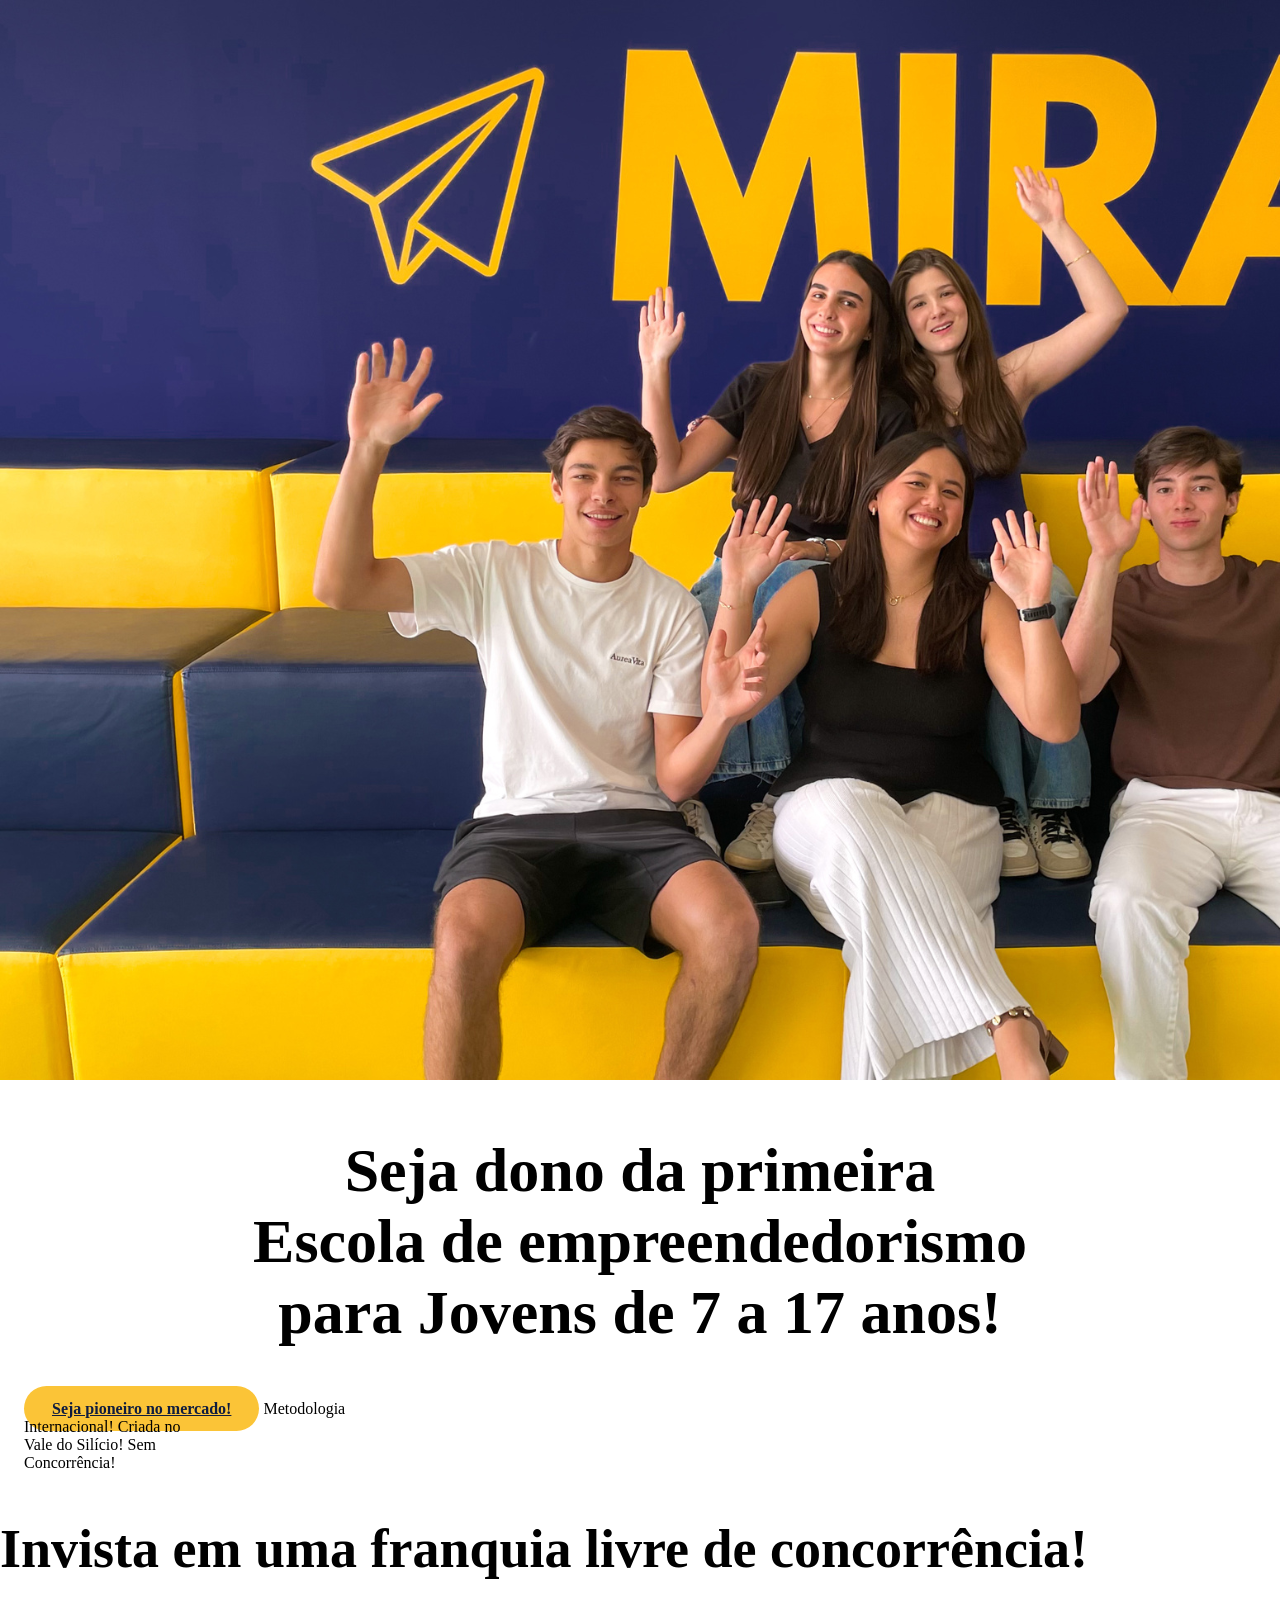
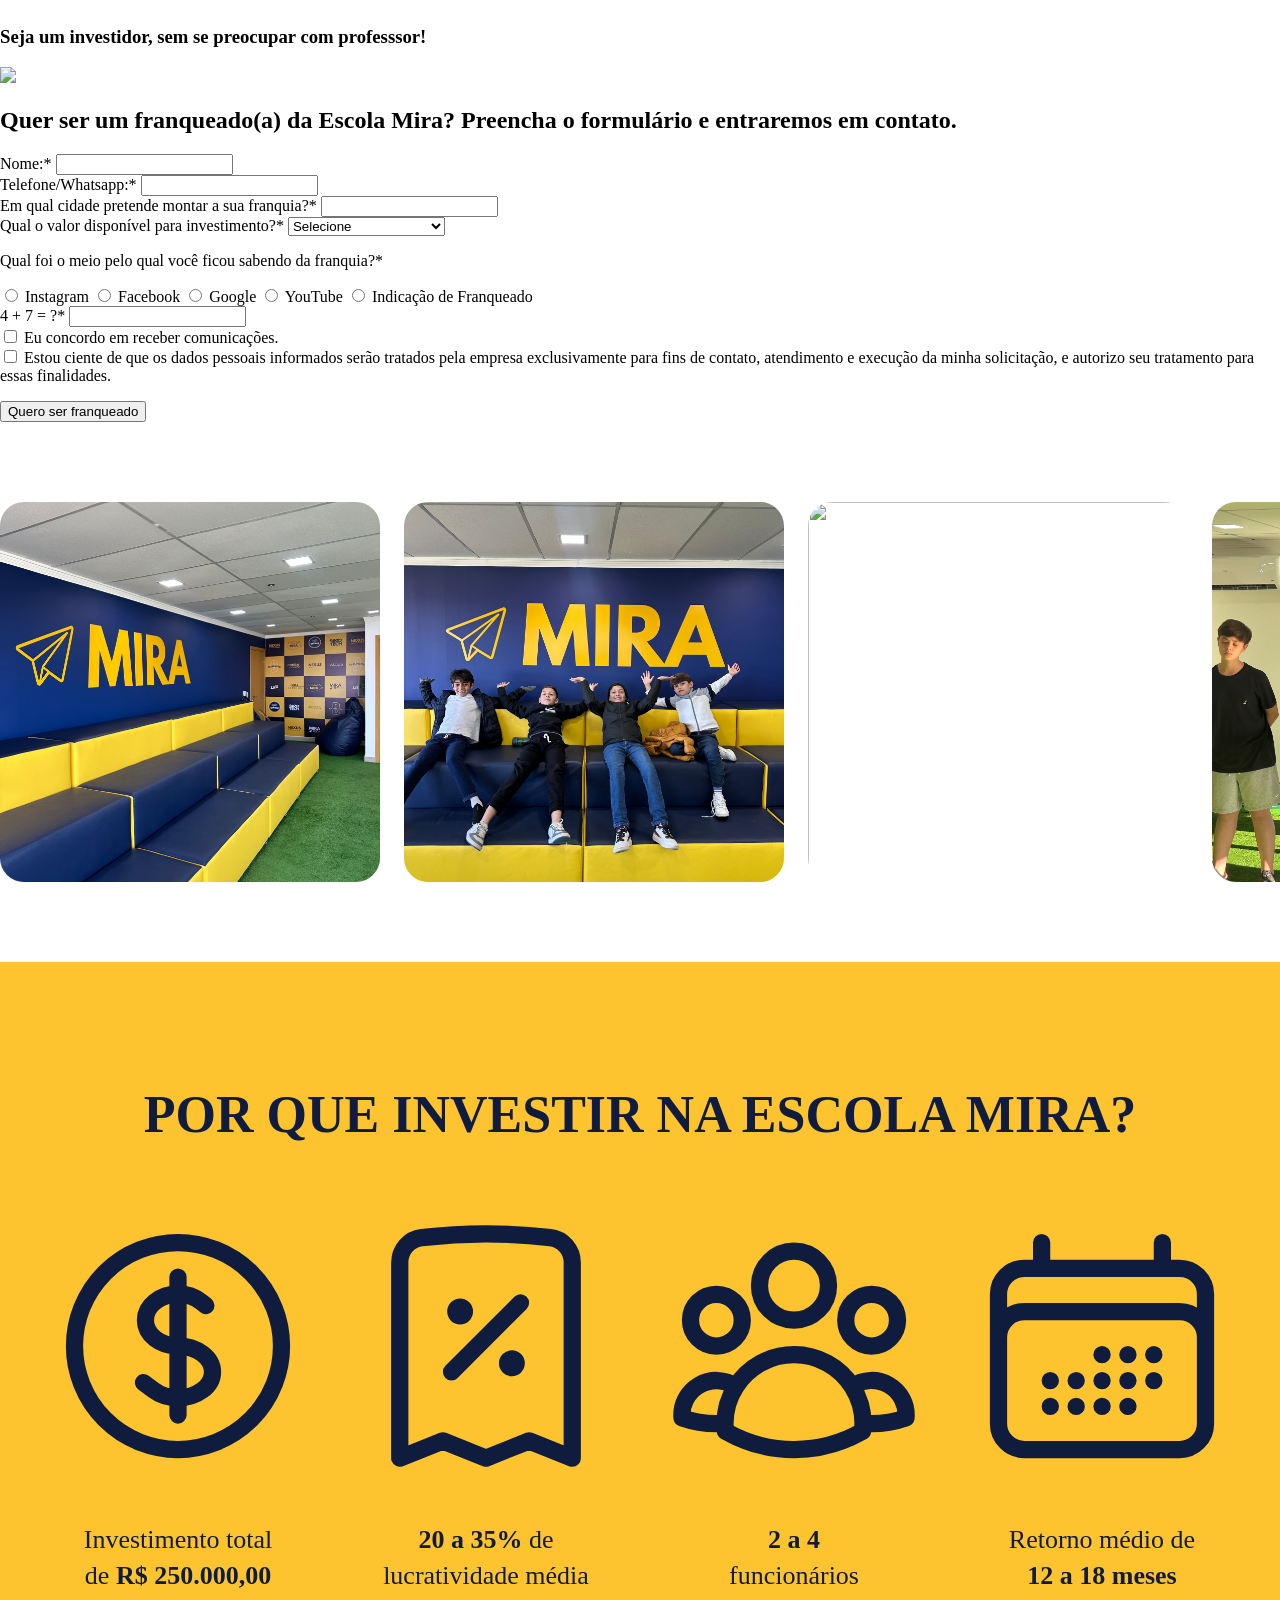
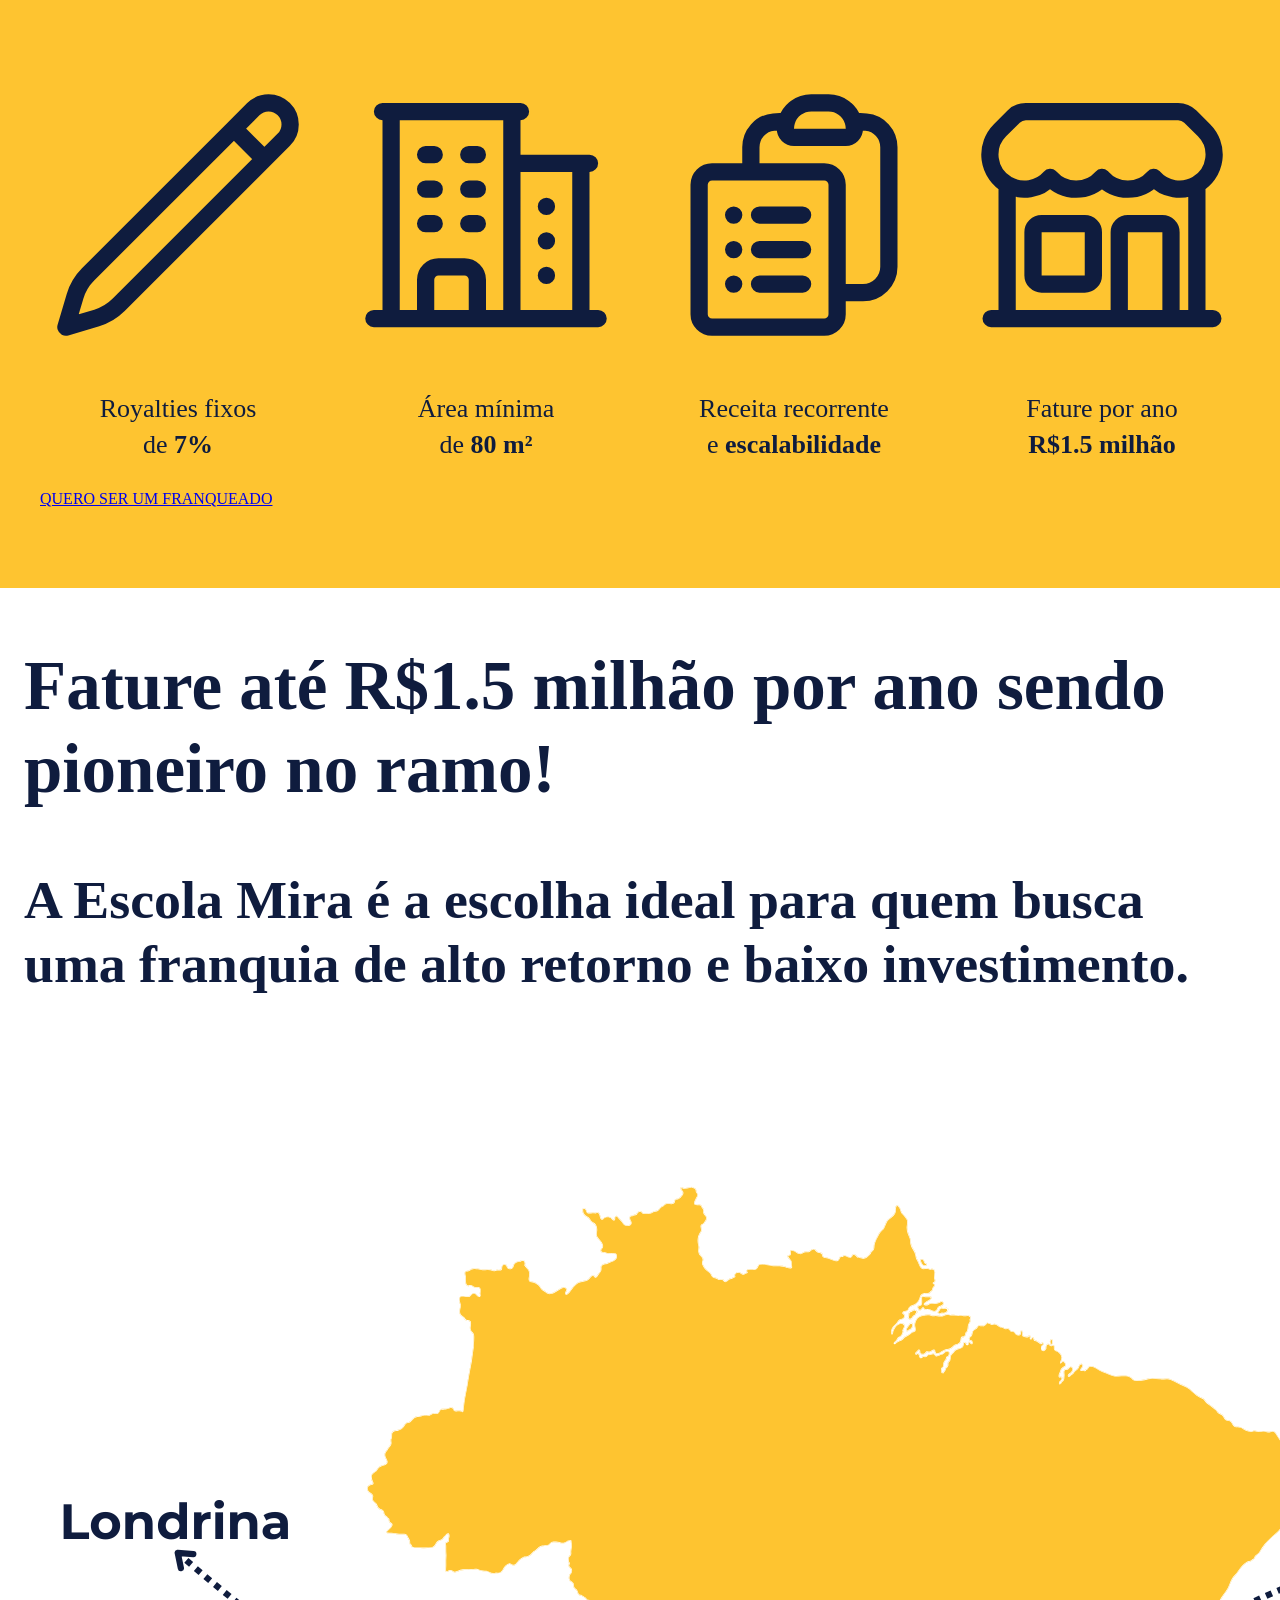
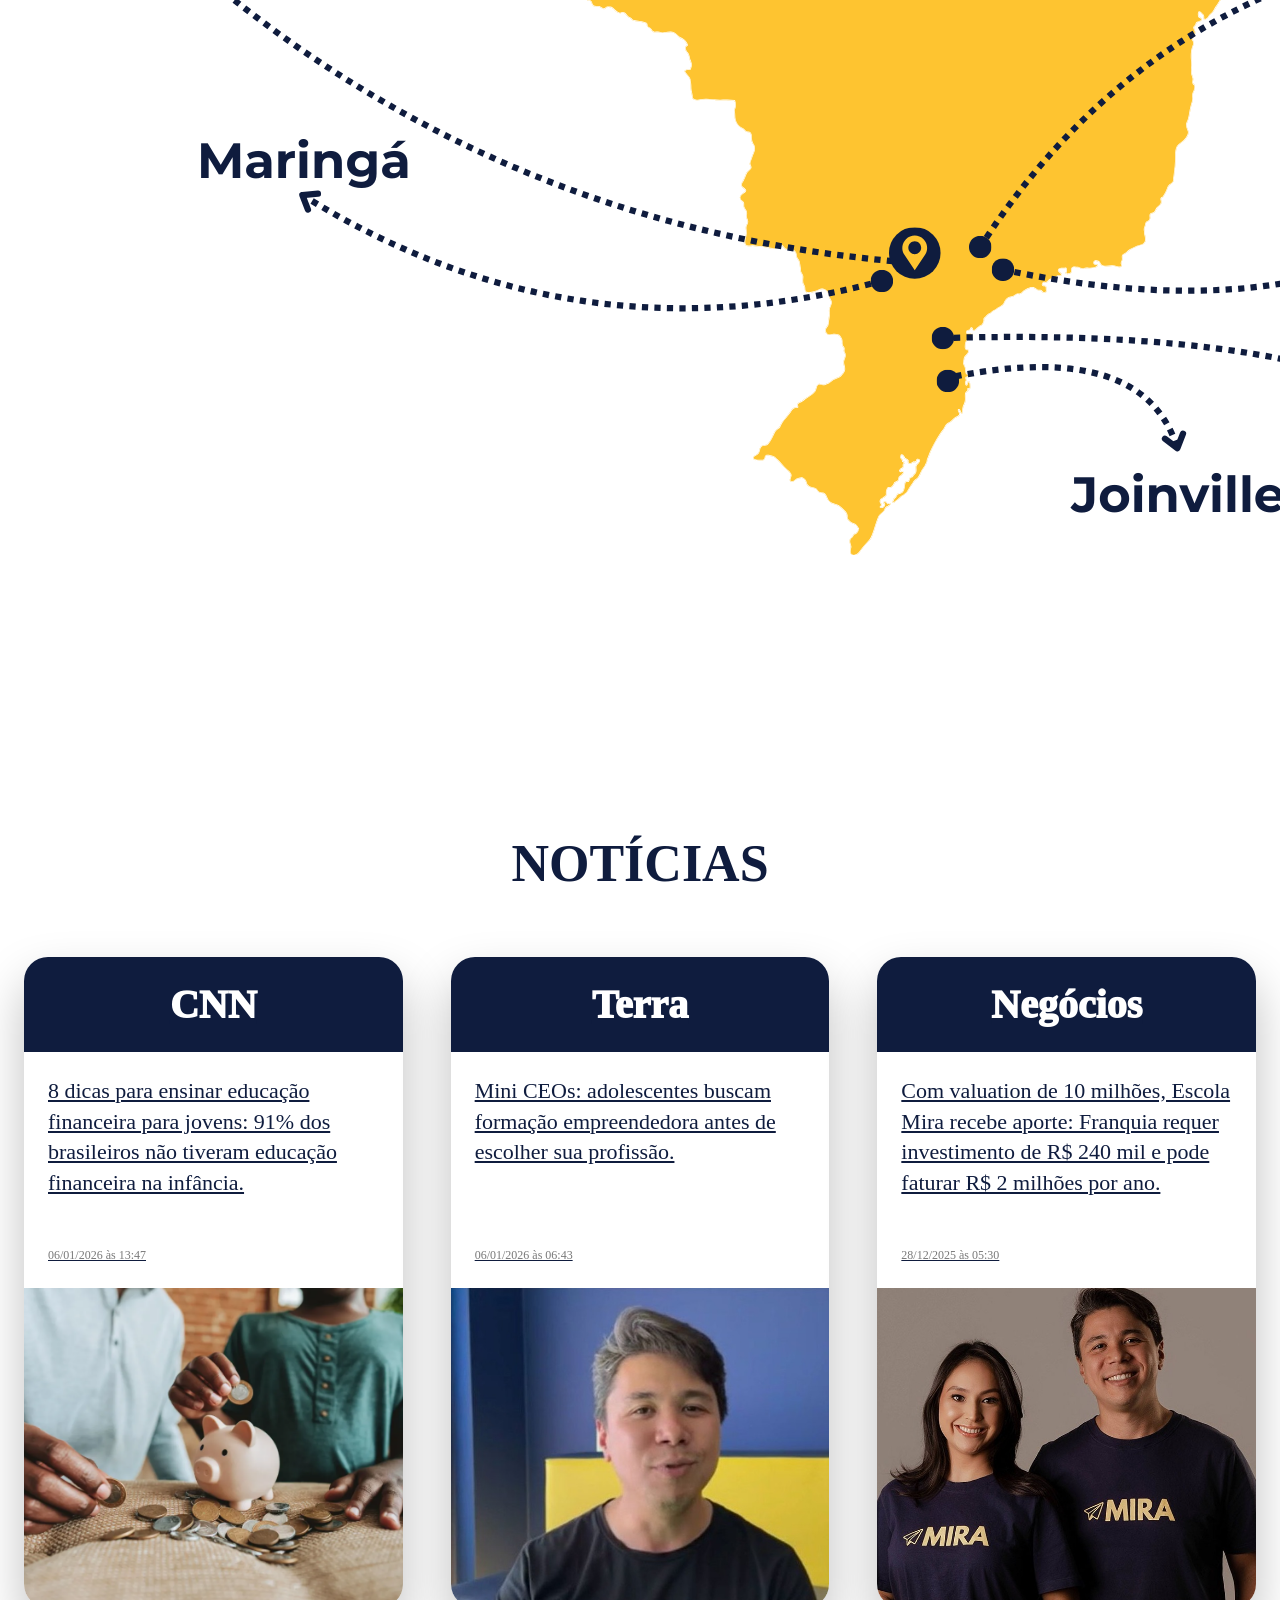
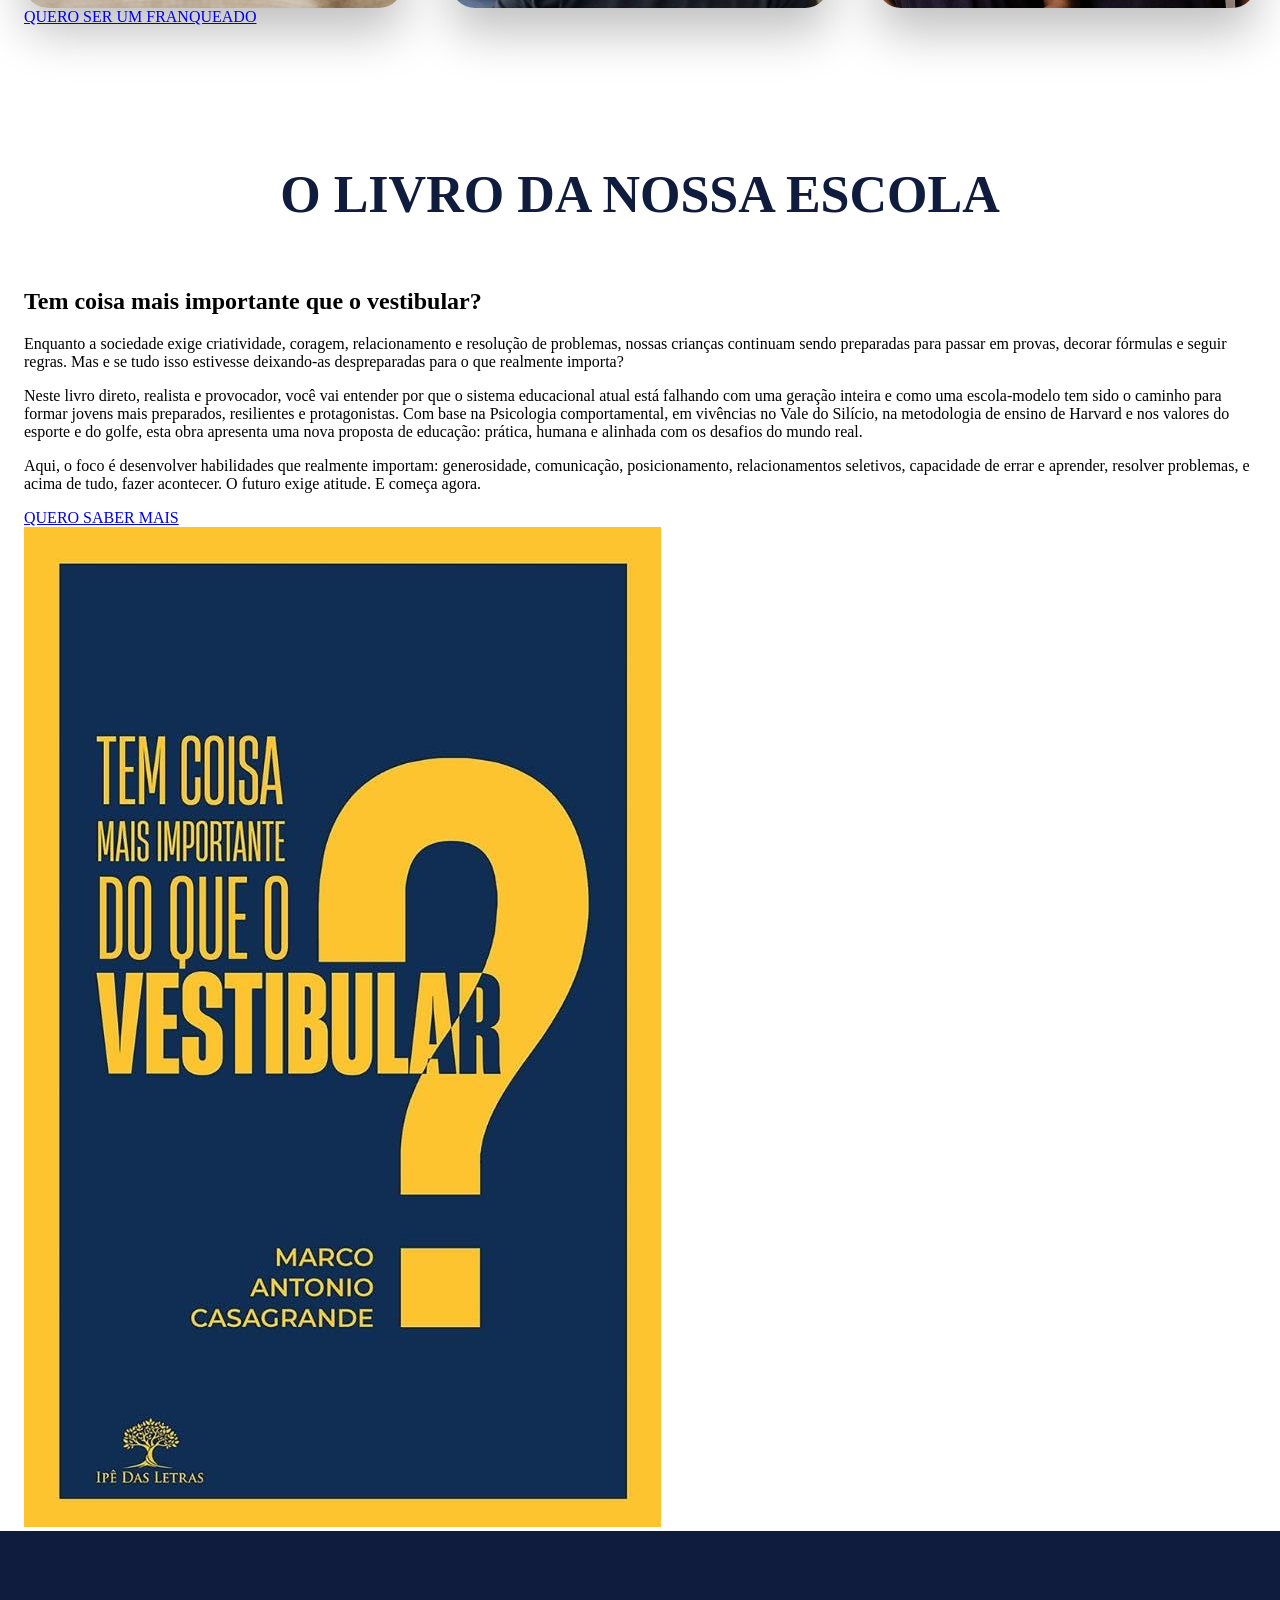
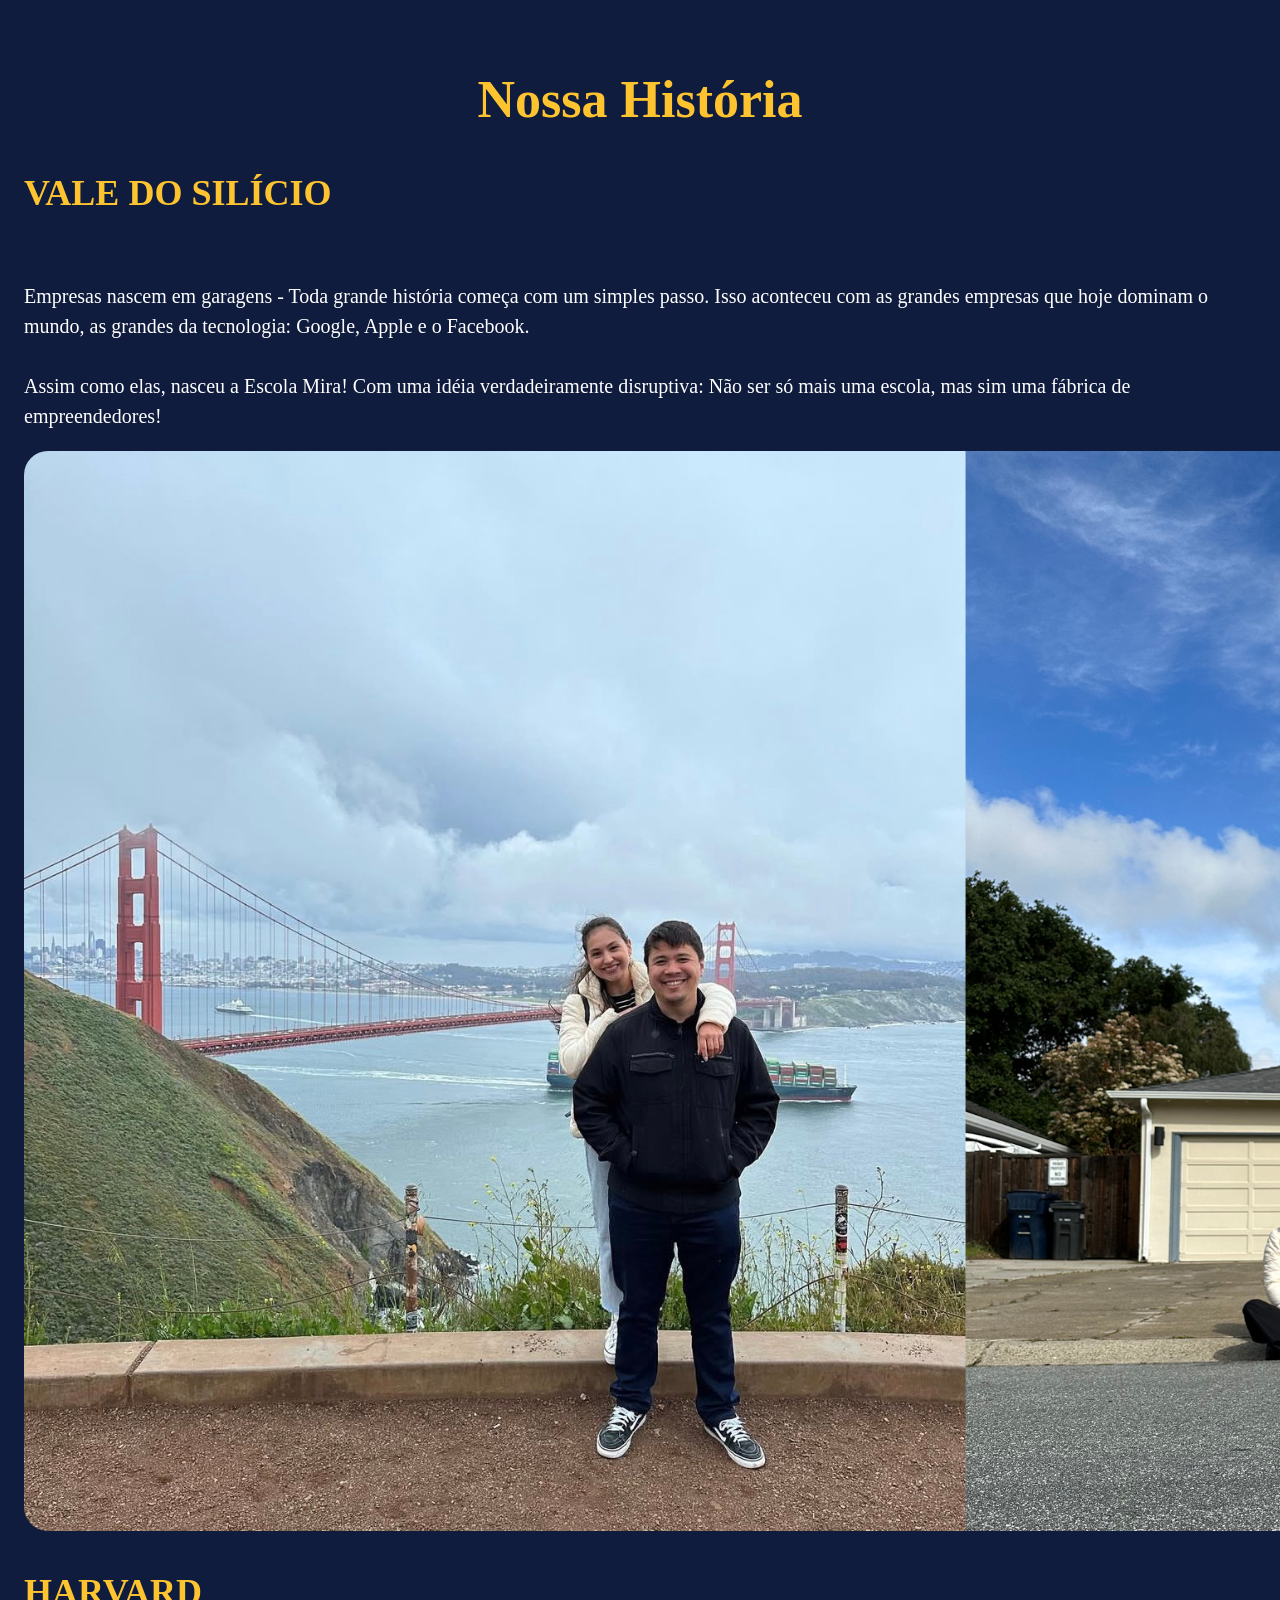
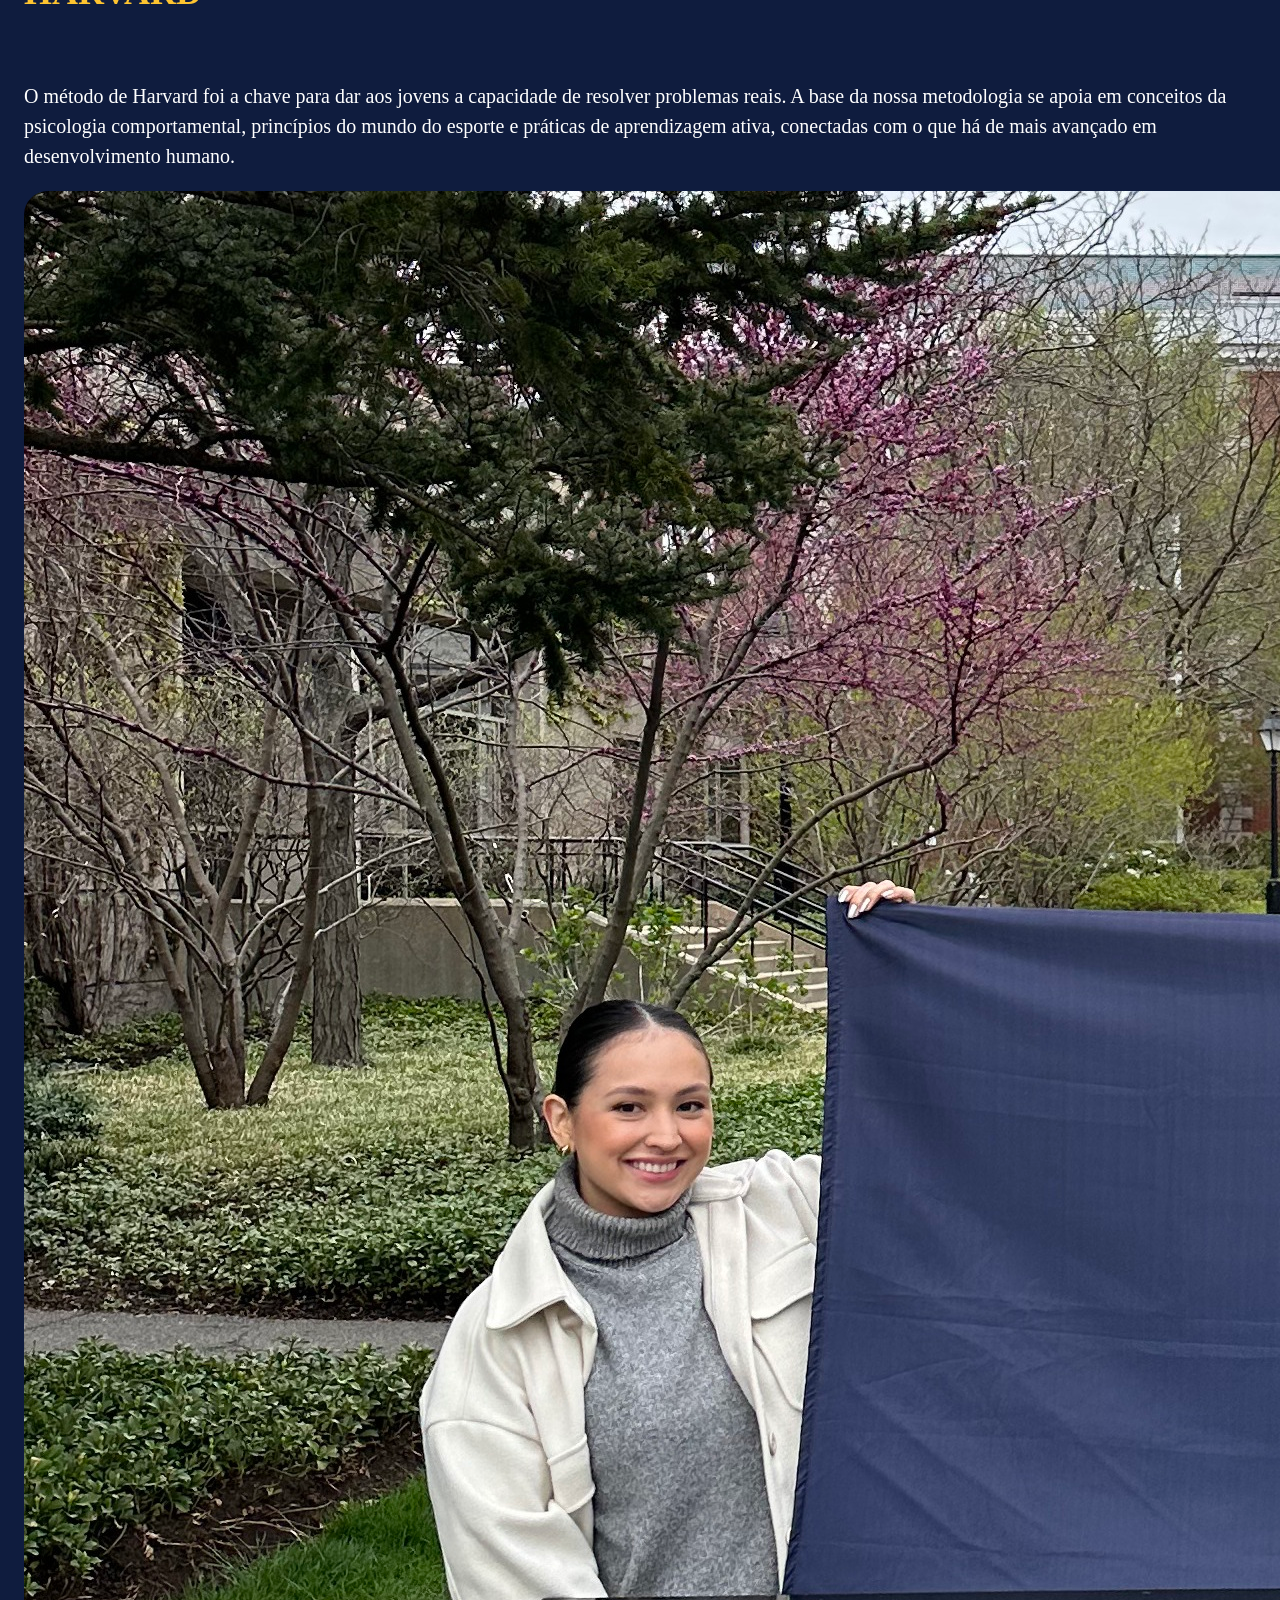
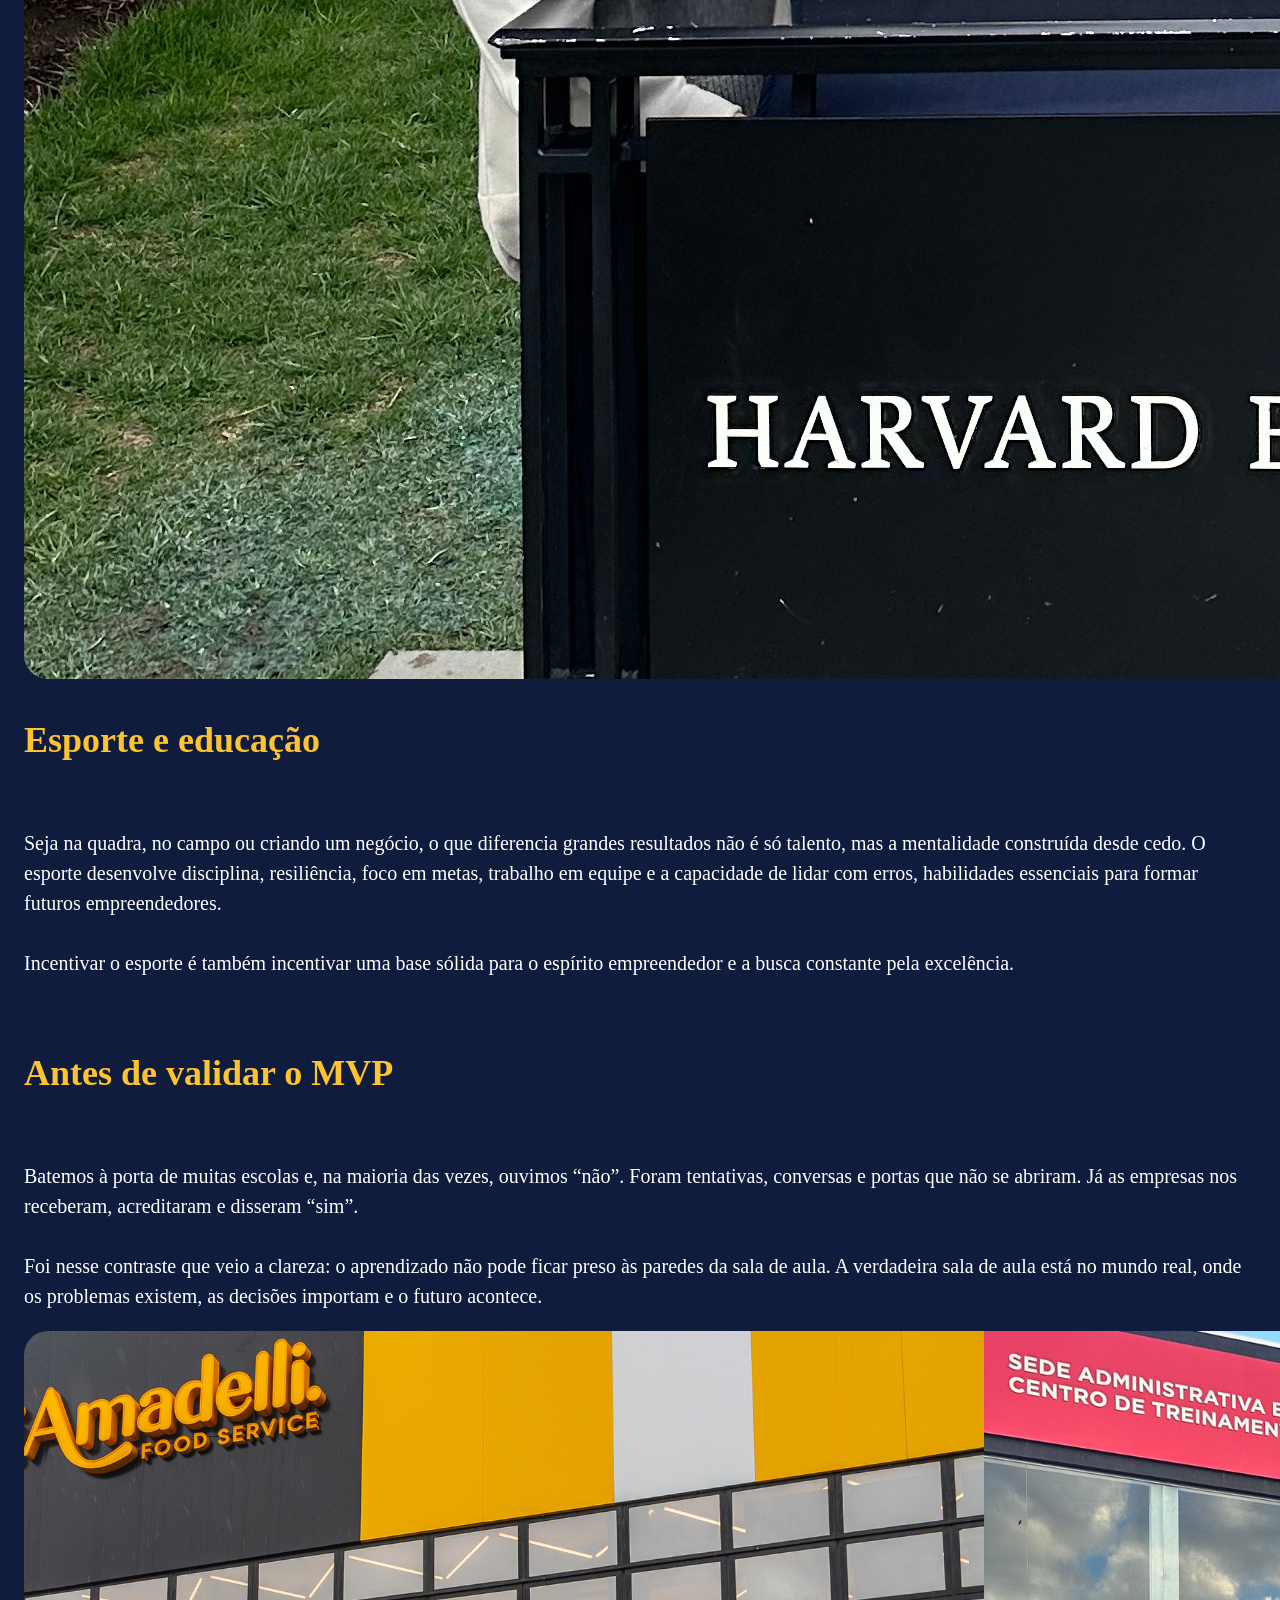
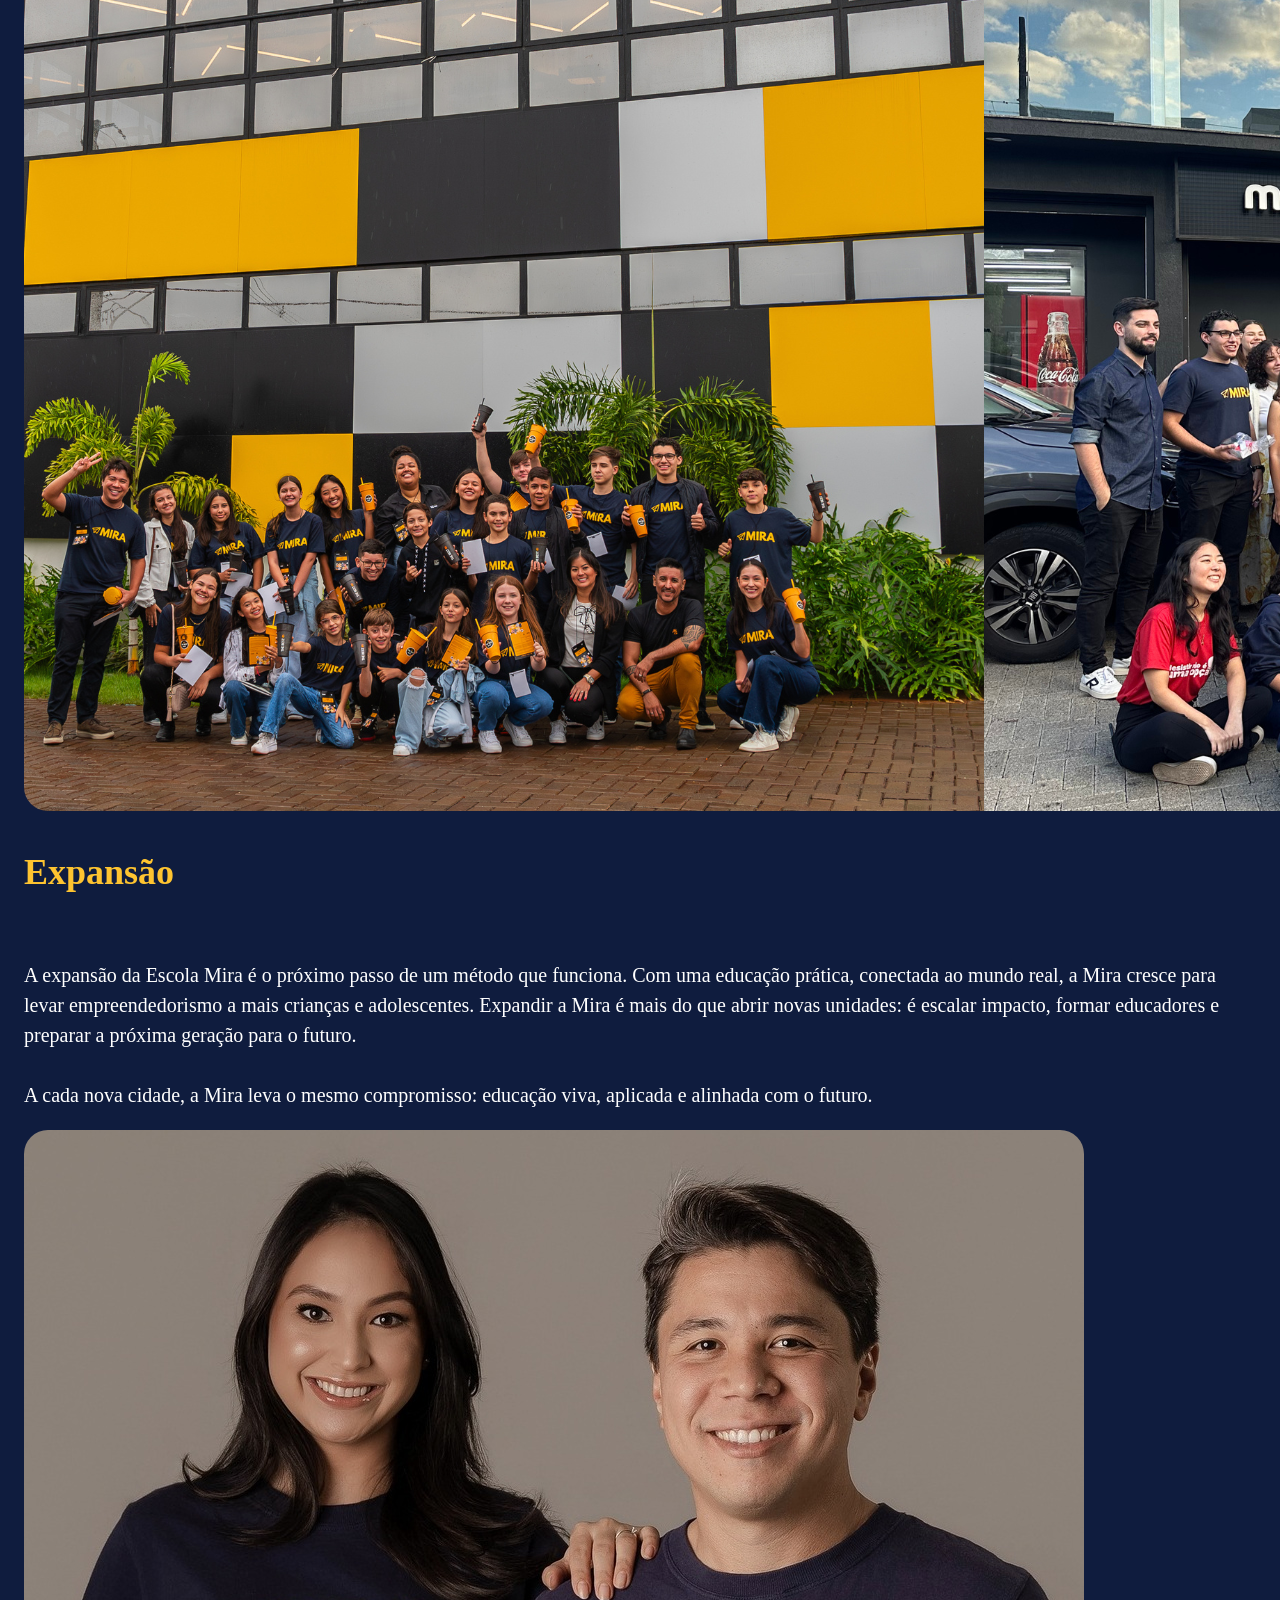
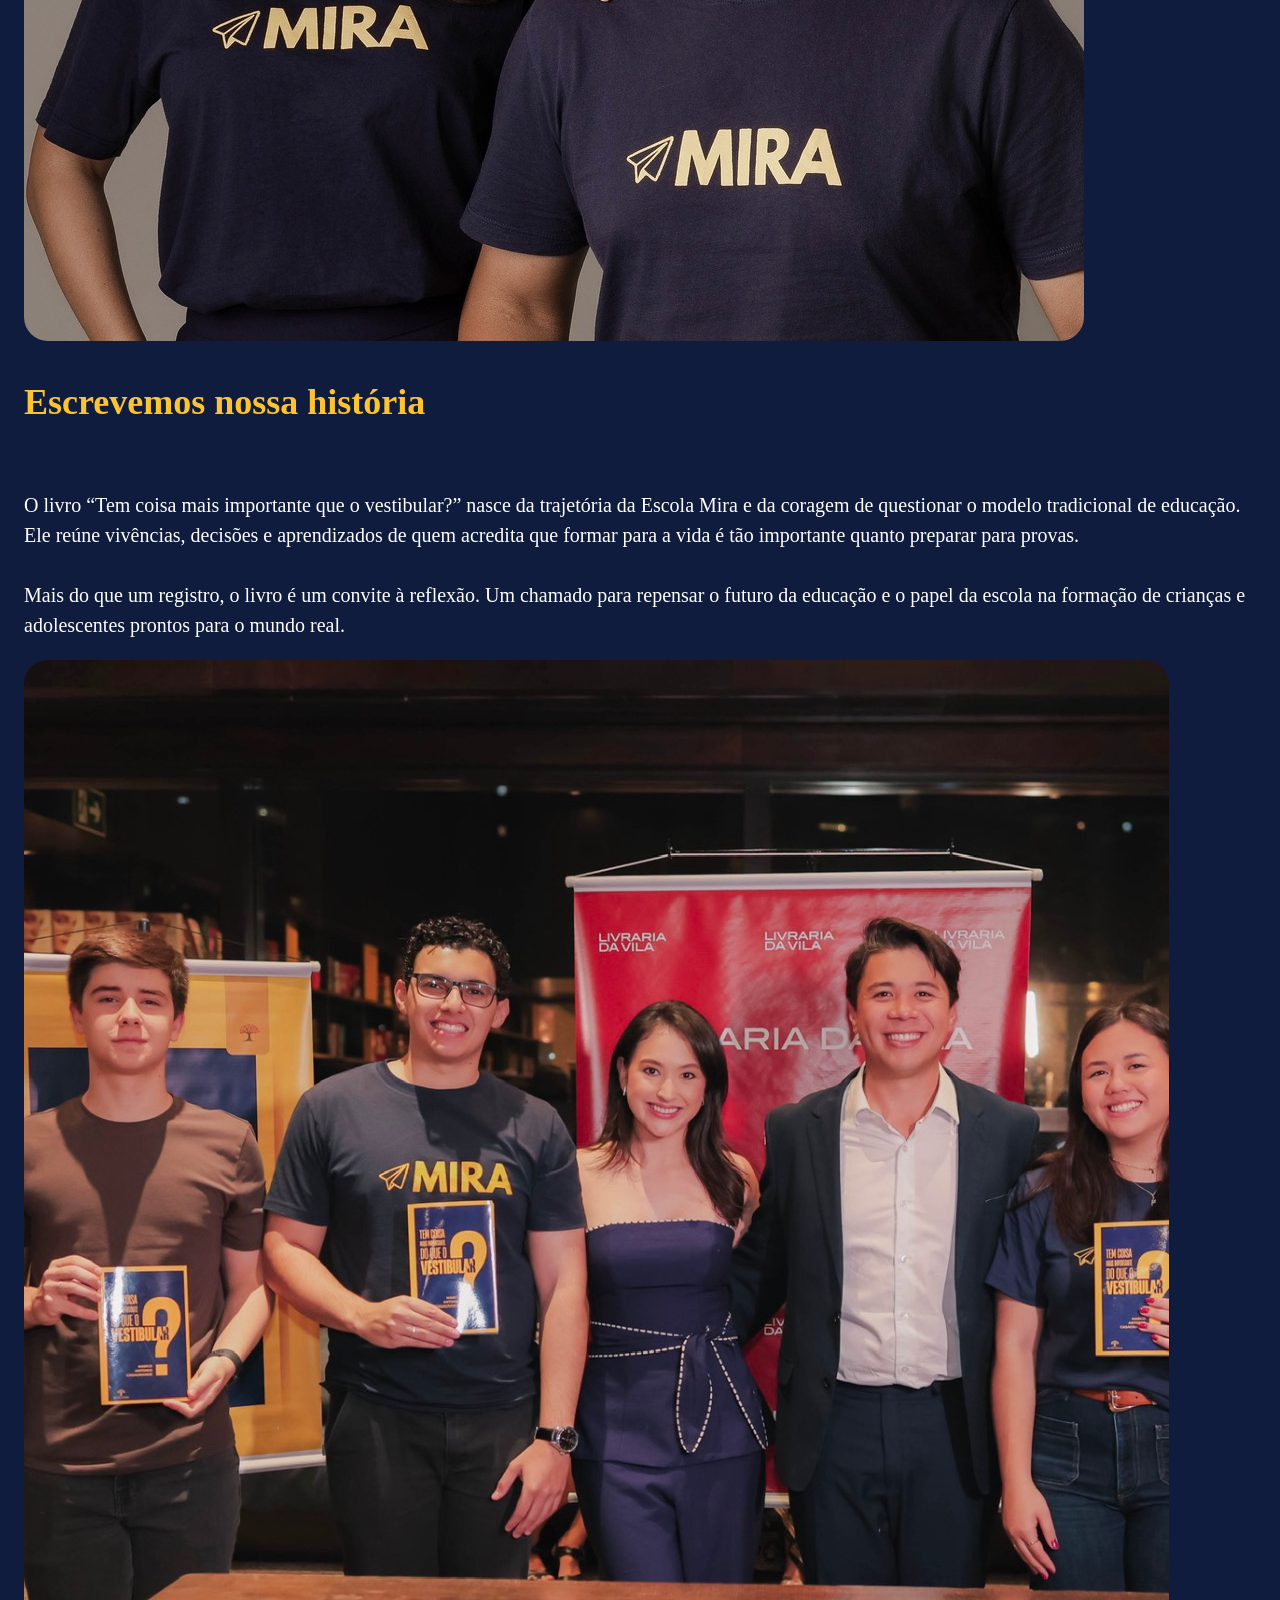
==== commit 64ec2779: "atualização lgpd" ====
--- a/index.html
+++ b/index.html
@@ -292,9 +292,8 @@
       class="mt-1"
     >
     <label class="text-sm leading-snug">
-      Eu li e manifesto ciência das hipóteses de tratamento de dados pessoais
-      estampadas no Aviso de Privacidade, e forneço meu consentimento livre
-      para as atividades de tratamento necessárias.
+      Estou ciente de que os dados pessoais informados serão tratados pela empresa exclusivamente para fins de contato, 
+      atendimento e execução da minha solicitação, e autorizo seu tratamento para essas finalidades.
     </label>
   </div>
 
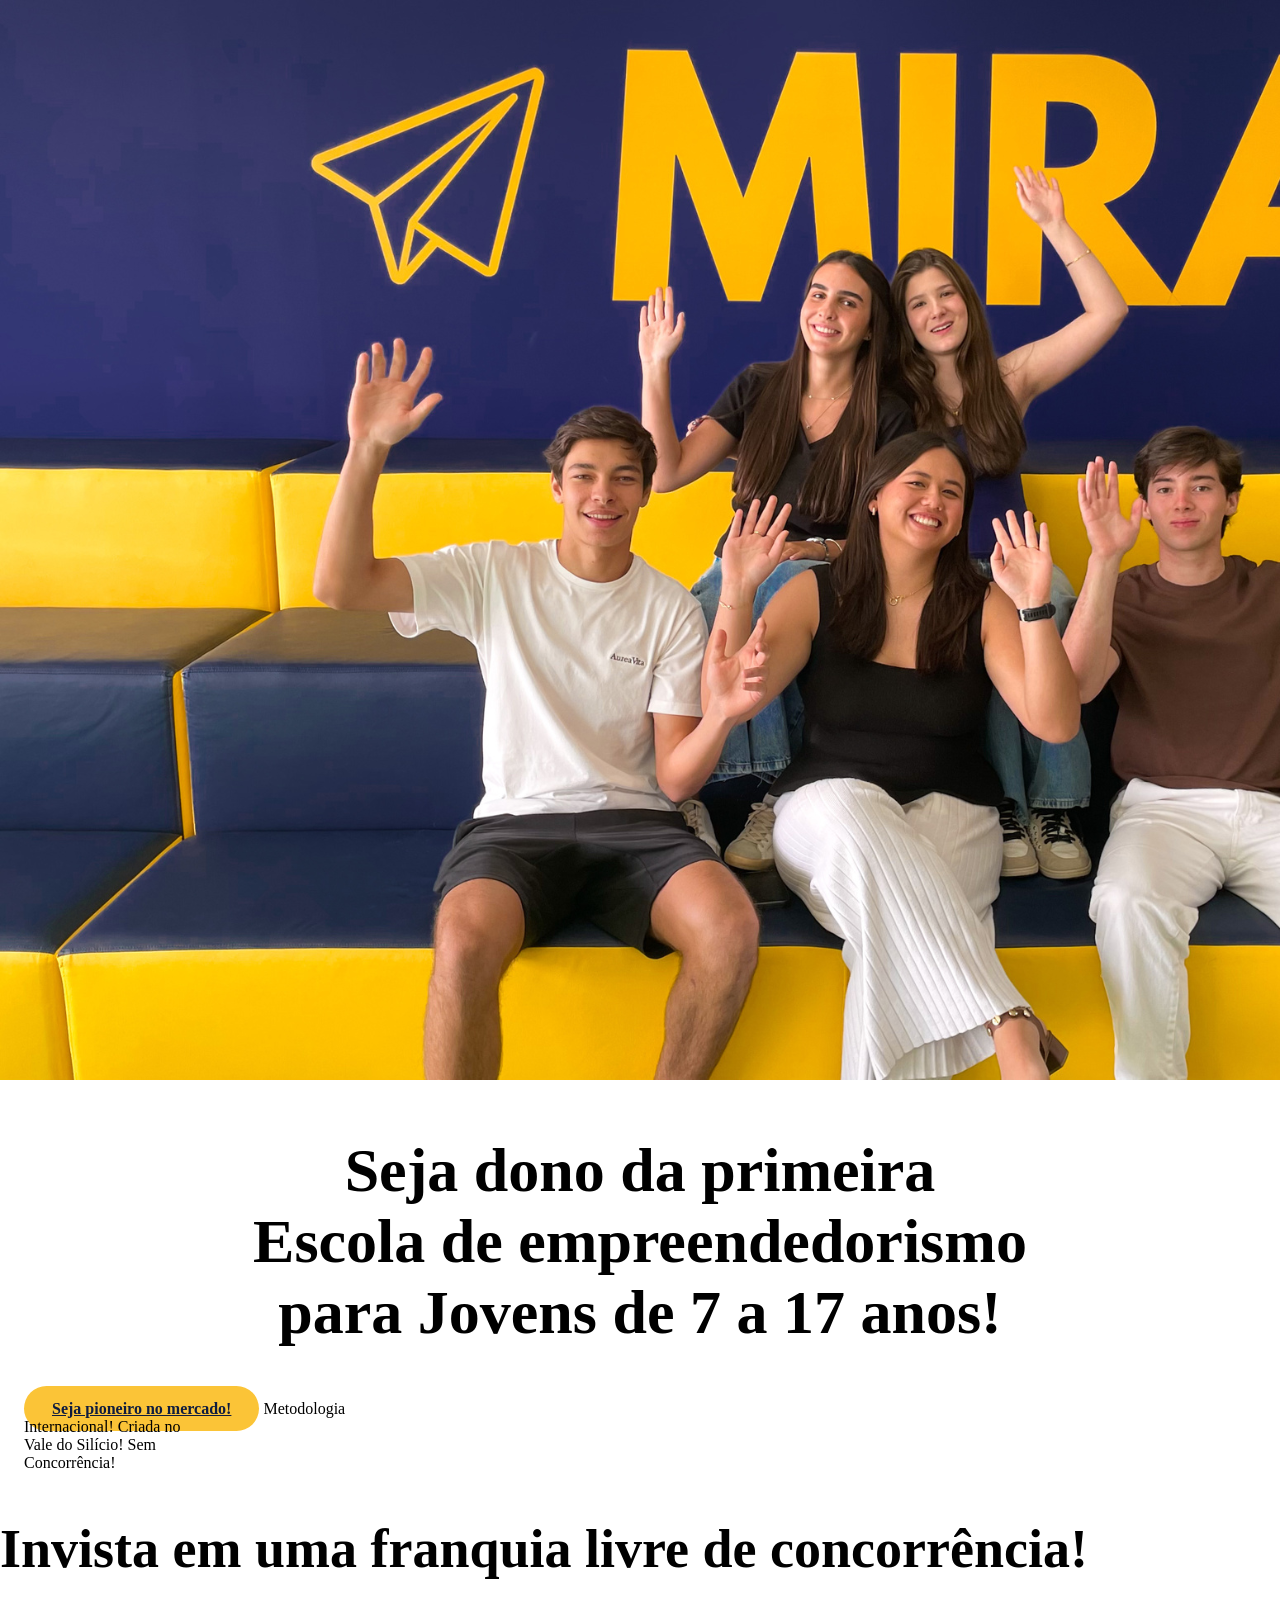
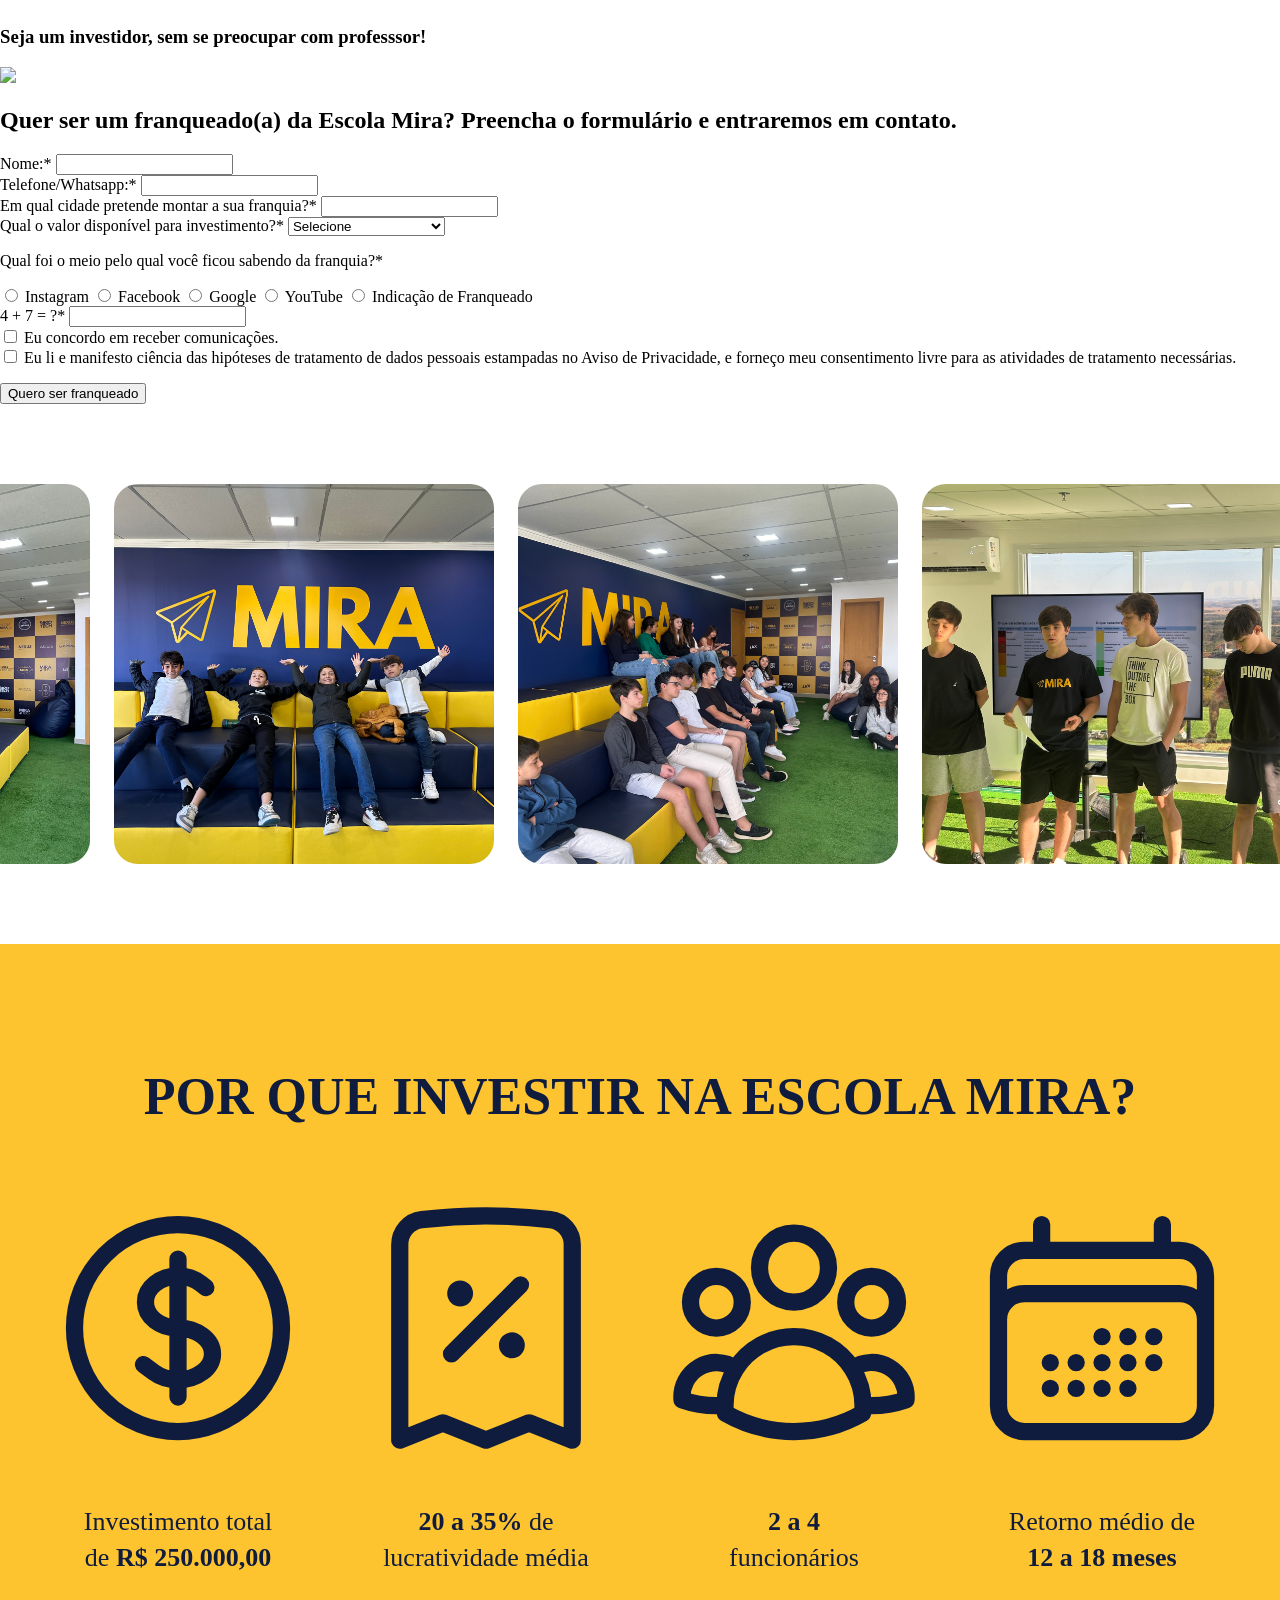
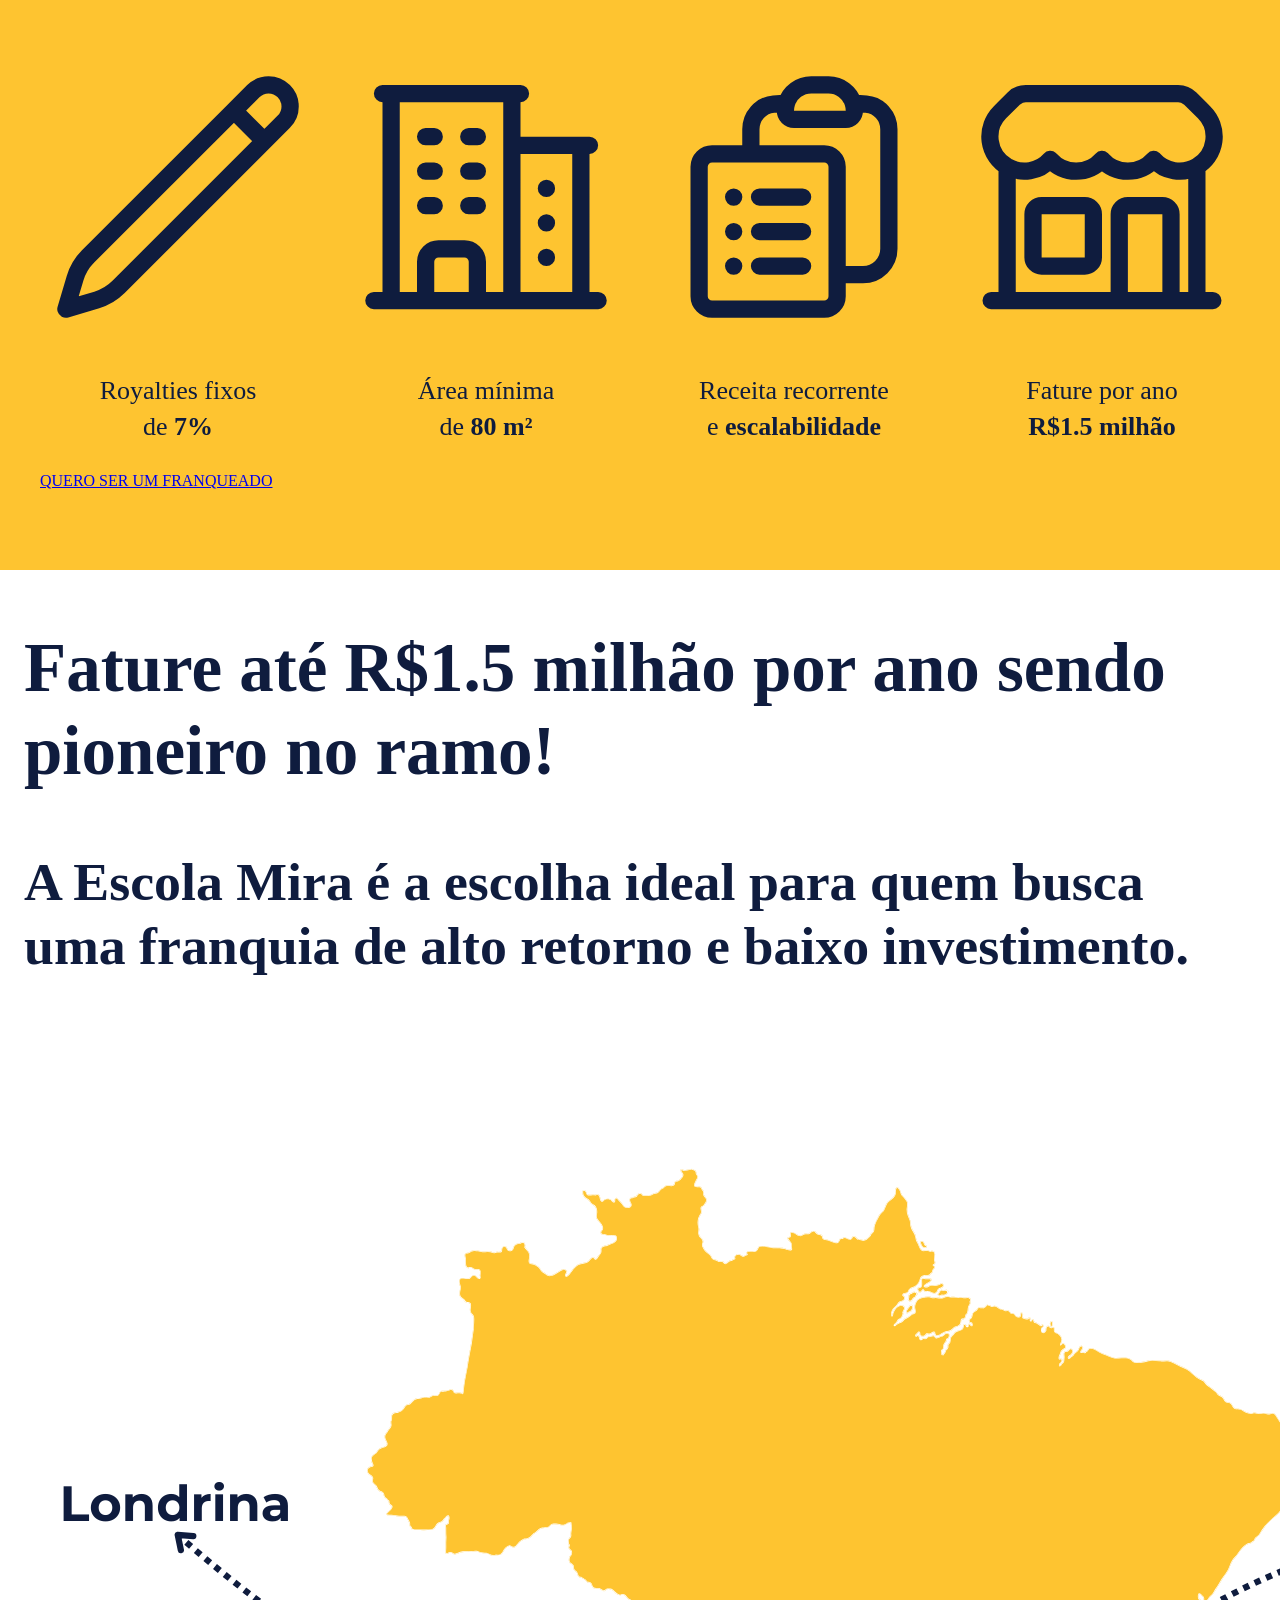
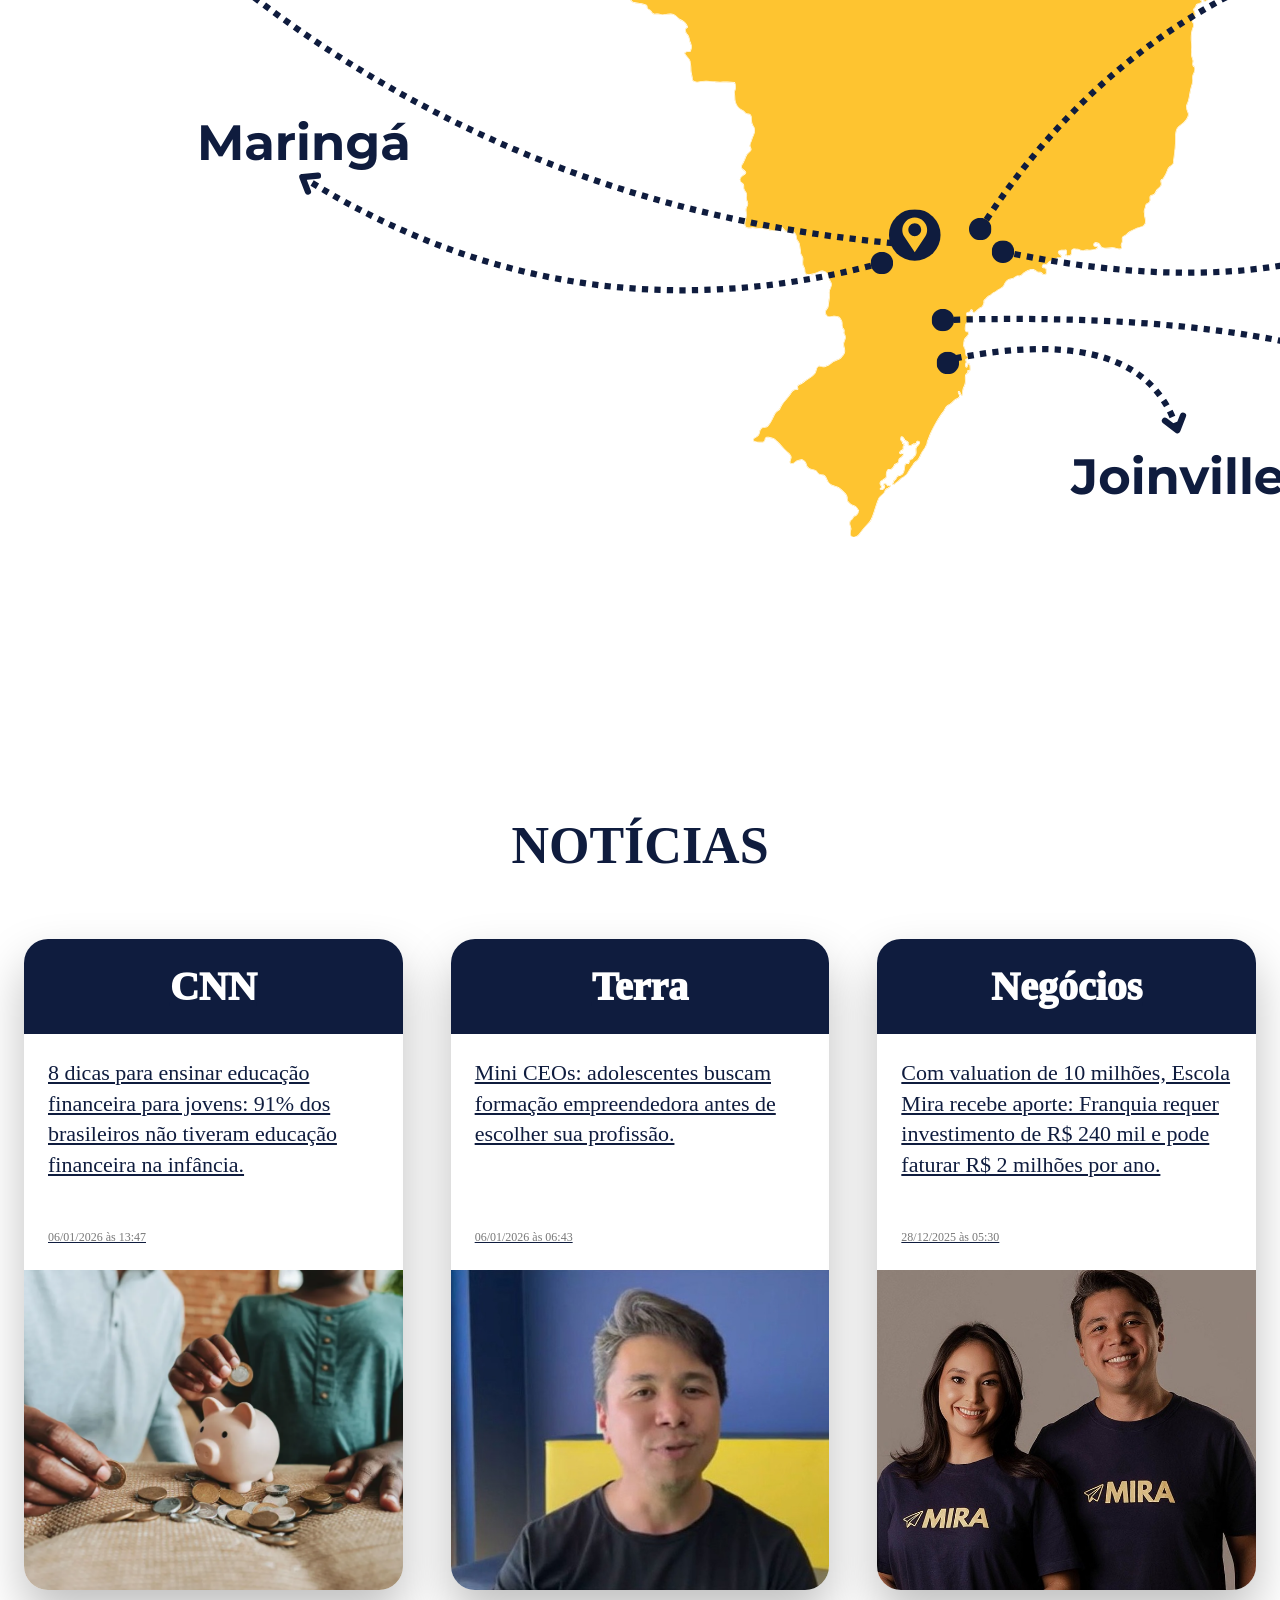
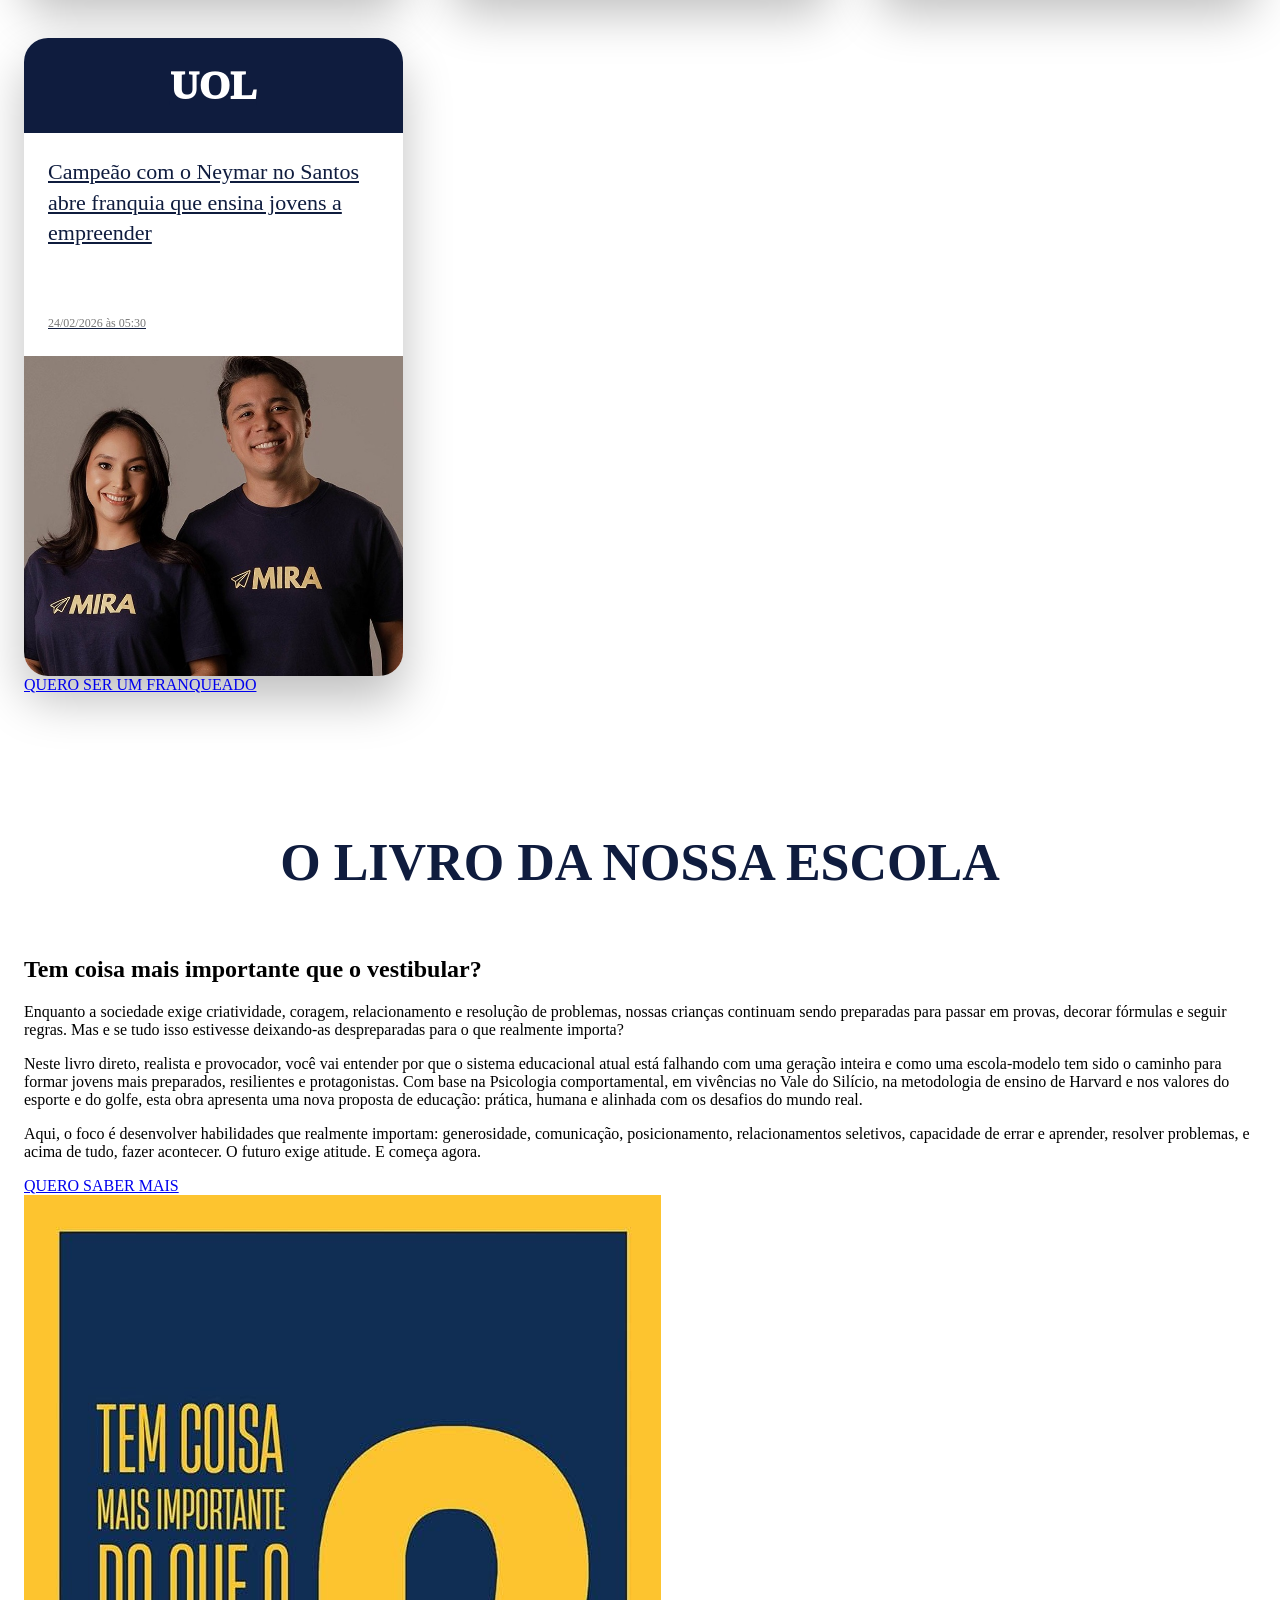
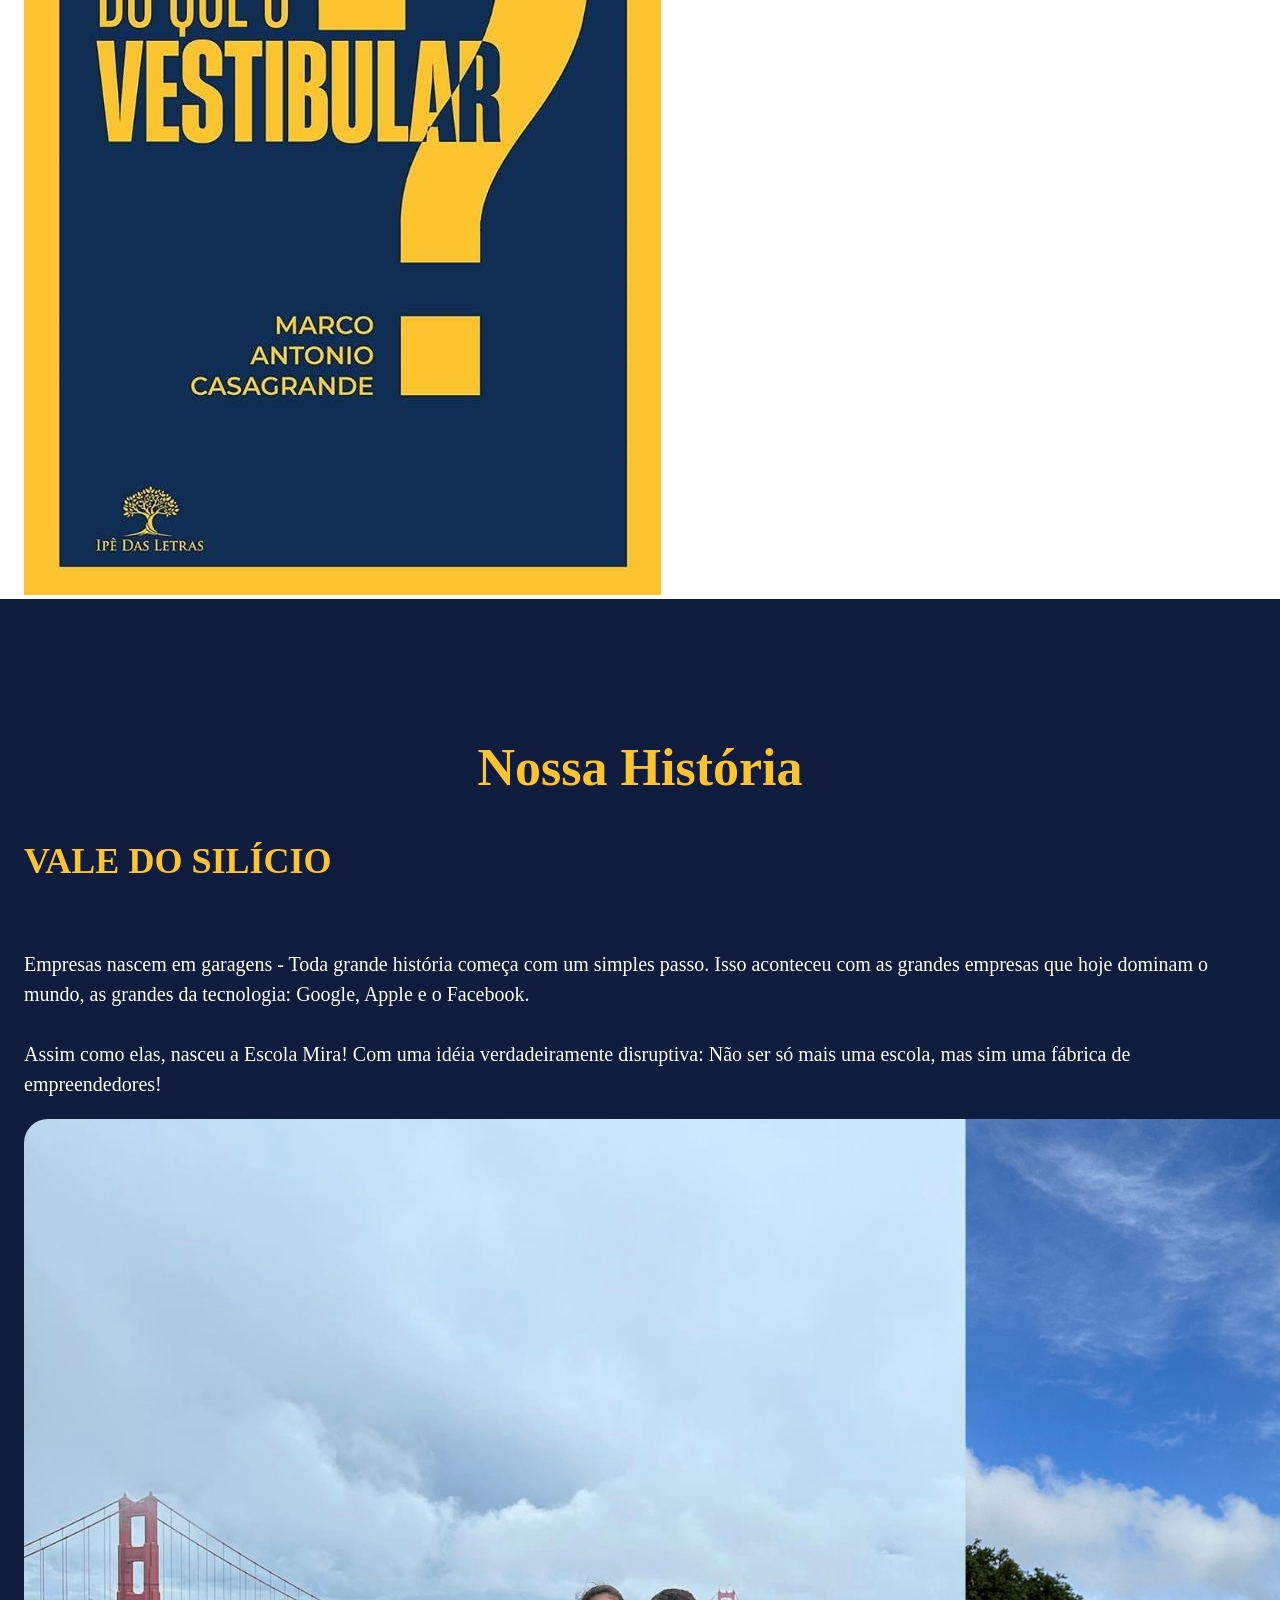
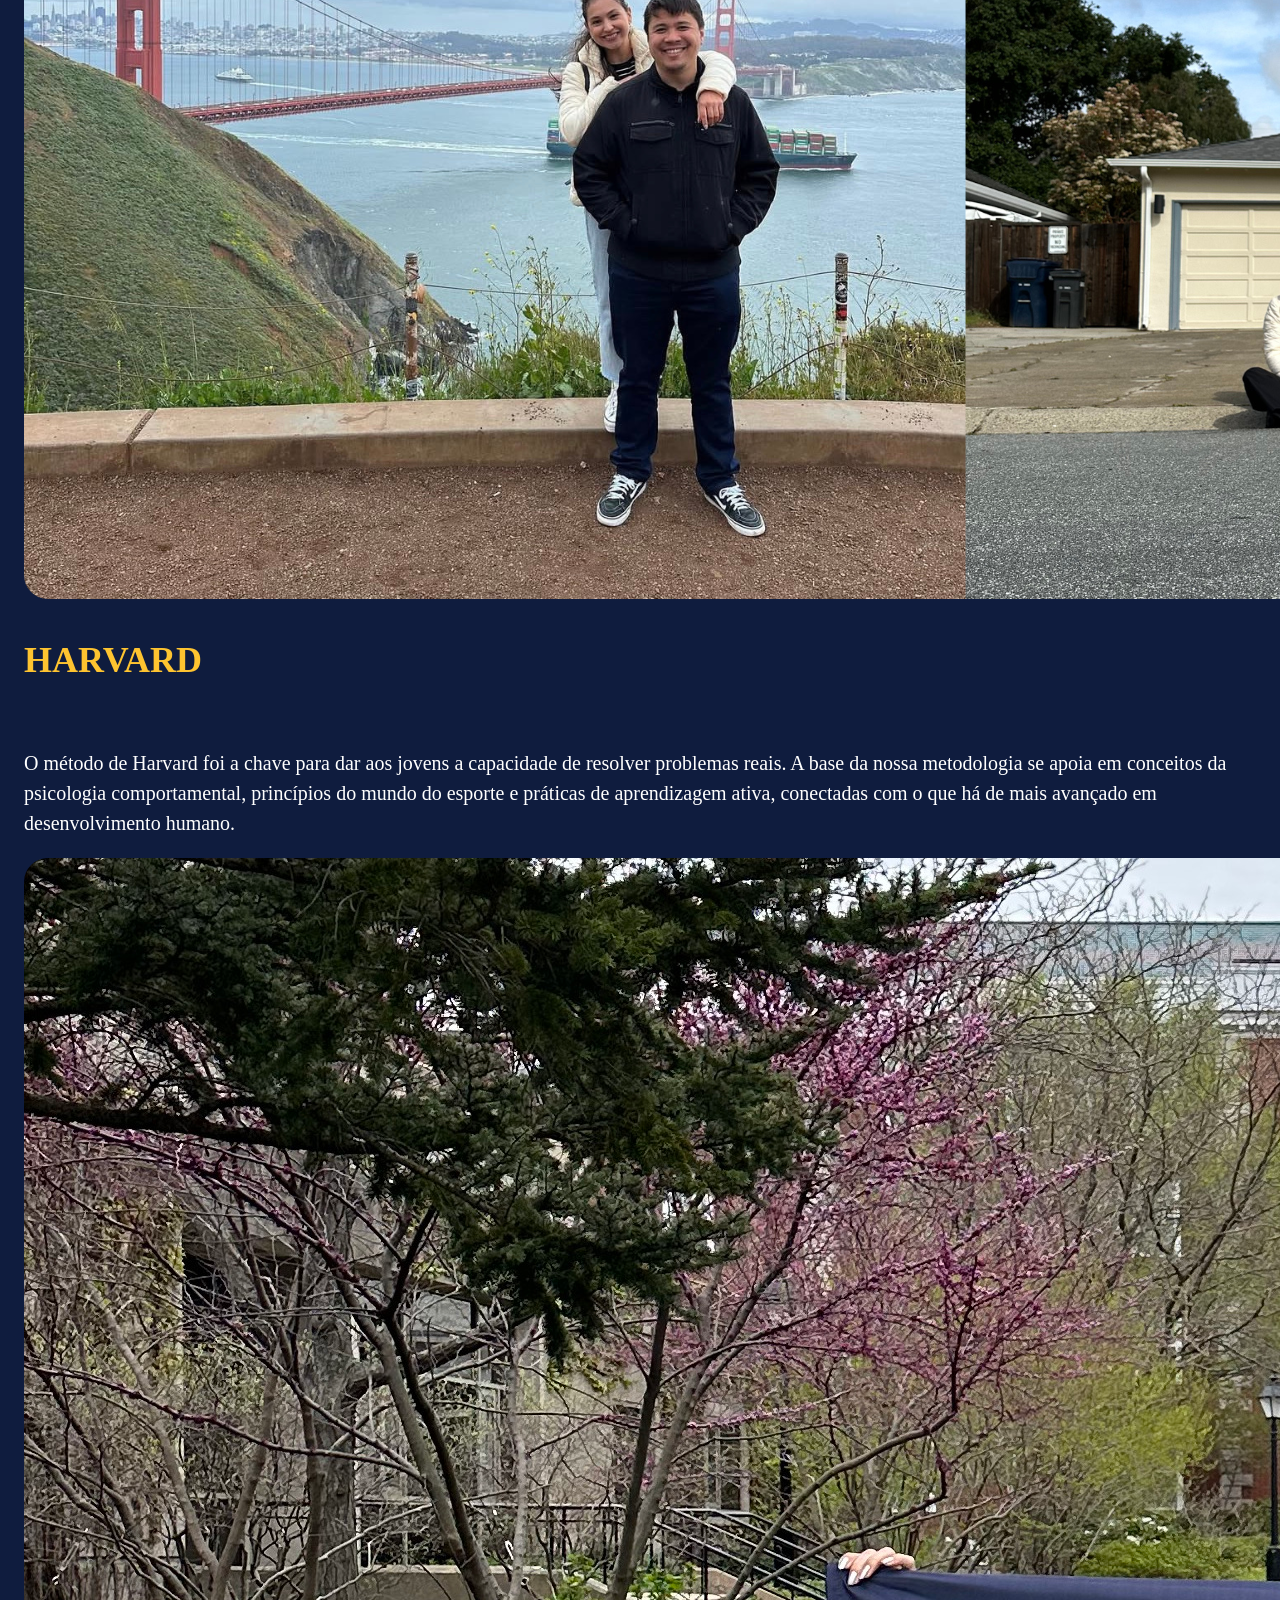
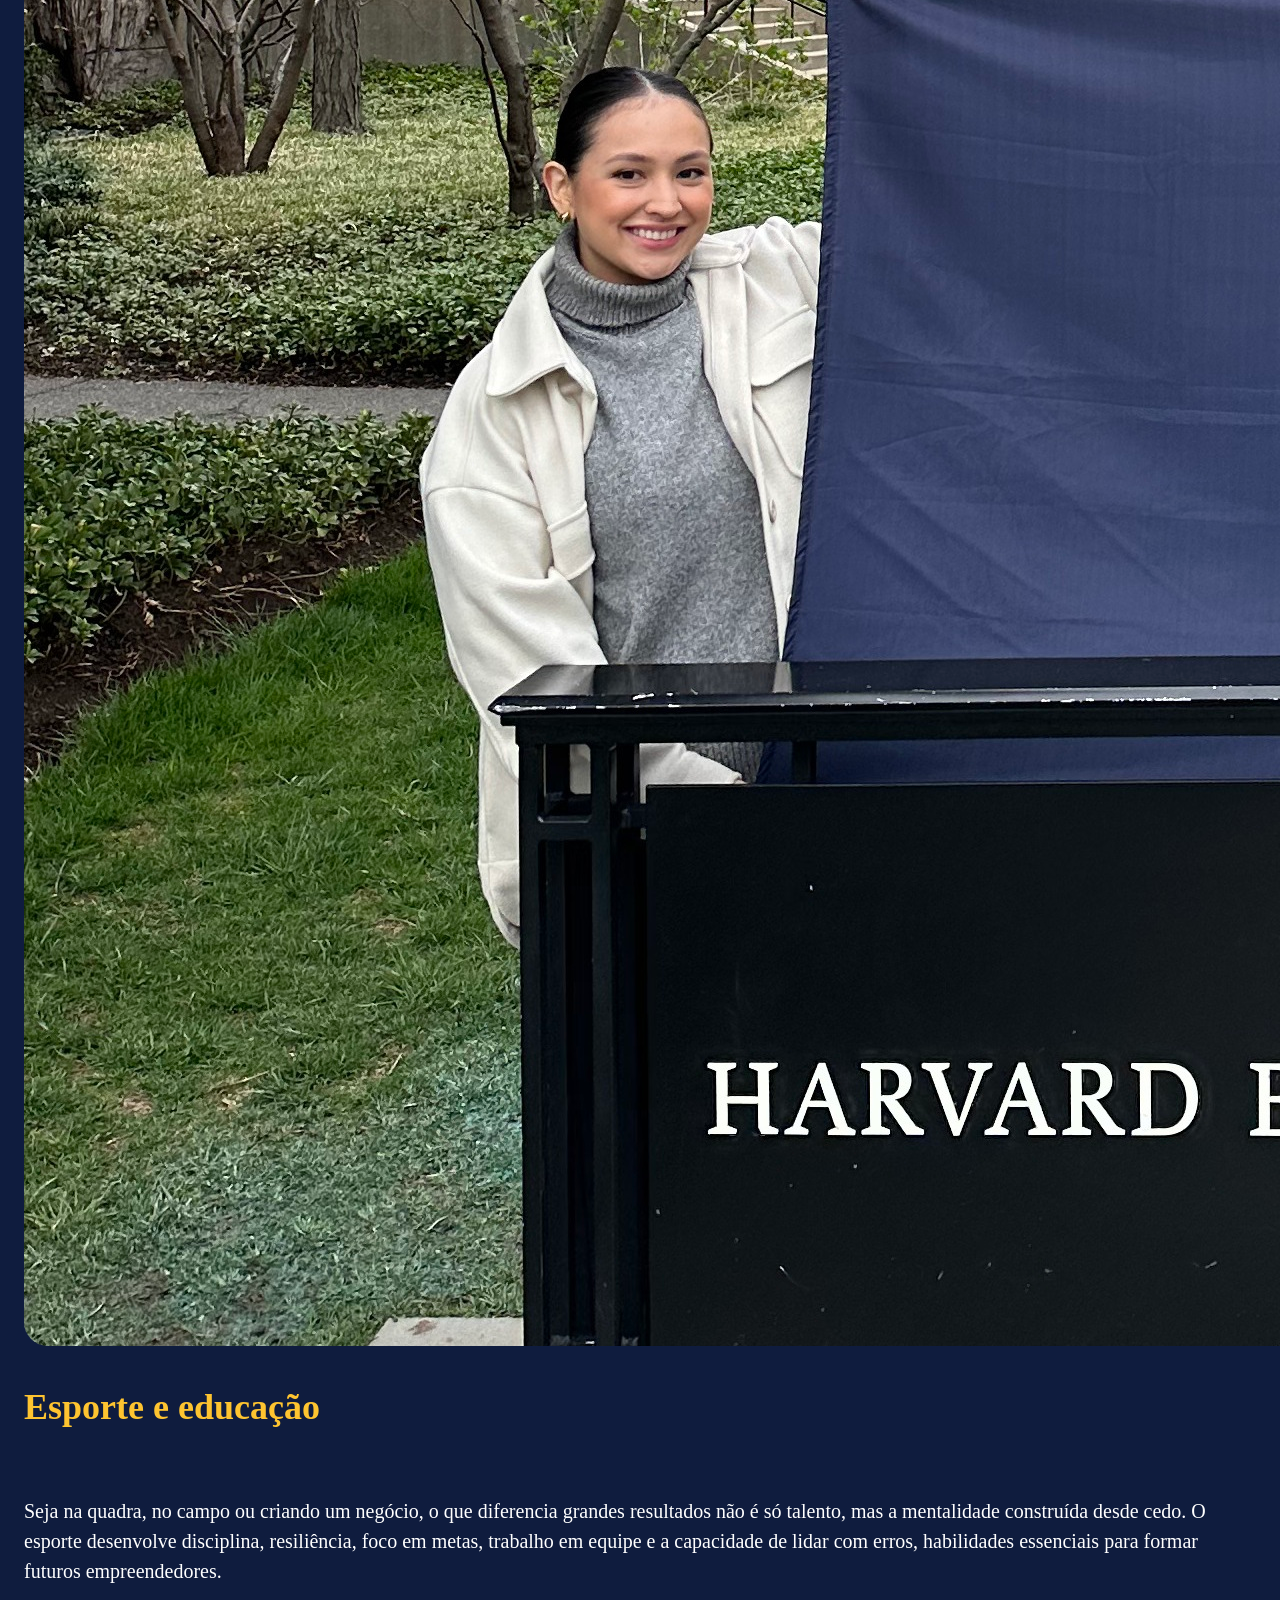
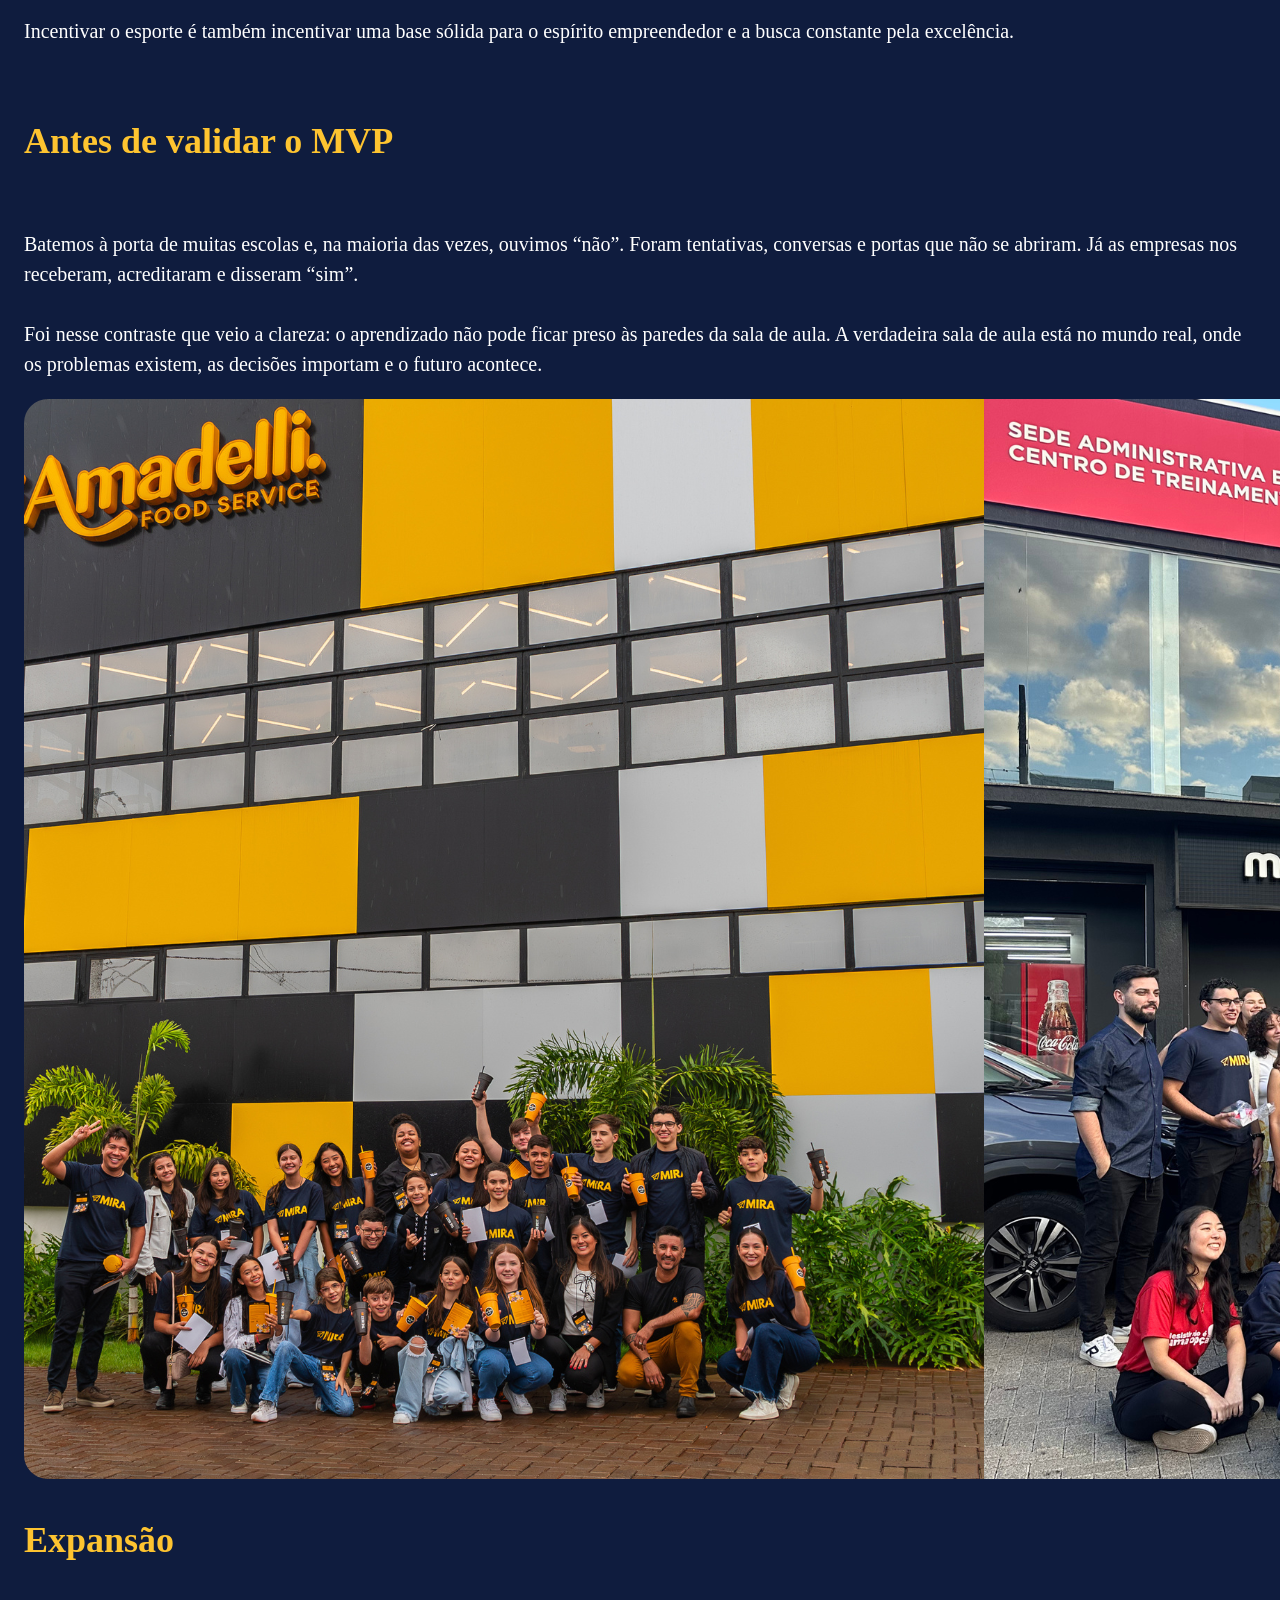
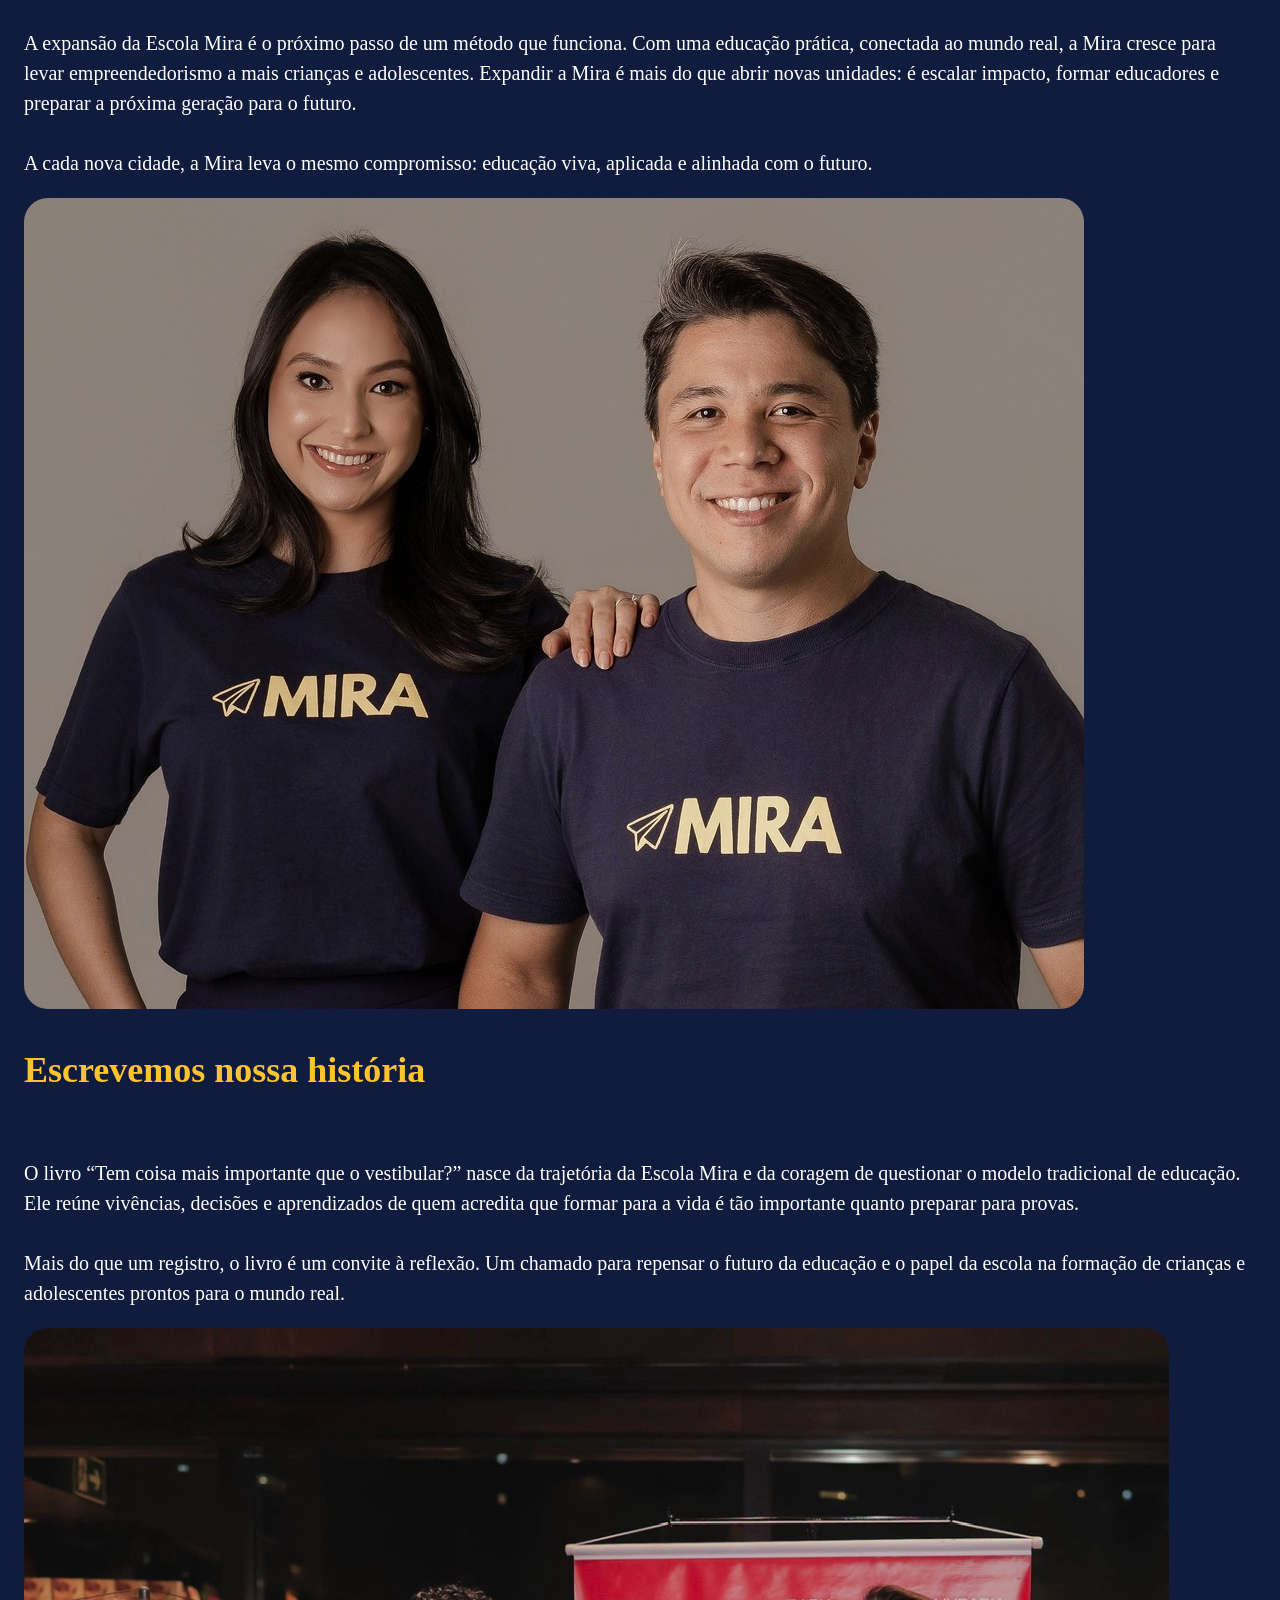
==== commit 34b62c16: "alteração carrossel e botões" ====
--- a/index.html
+++ b/index.html
@@ -54,20 +54,6 @@
 
   if (!header) return;
 
-  const toggleHeaderOnScroll = () => {
-    if (window.scrollY > 40) {
-      header.classList.add('scrolled');
-    } else {
-      header.classList.remove('scrolled');
-    }
-  };
-
-  // Estado inicial
-  toggleHeaderOnScroll();
-
-  // Listener de scroll
-  window.addEventListener('scroll', toggleHeaderOnScroll, { passive: true });
-
 const opcoesOrigem = [
     'Instagram',
     'Google',
@@ -107,6 +93,45 @@
   container.appendChild(lista);
 });
   </script>
+
+  <script>
+document.addEventListener("DOMContentLoaded", () => {
+
+  const carousel = document.querySelector(".carousel");
+  const track = document.querySelector(".carousel-track");
+
+  let speed = 2; // aumente para mais rápido
+  let isTouching = false;
+
+  // 🔥 DUPLICA CONTEÚDO PARA LOOP REAL
+  track.innerHTML += track.innerHTML;
+
+  function autoScroll() {
+
+    if (!isTouching) {
+      carousel.scrollLeft += speed;
+    }
+
+    // reinicia sem pulo visível
+    if (carousel.scrollLeft >= track.scrollWidth / 2) {
+      carousel.scrollLeft = 0;
+    }
+
+    requestAnimationFrame(autoScroll);
+  }
+
+  carousel.addEventListener("touchstart", () => {
+    isTouching = true;
+  });
+
+  carousel.addEventListener("touchend", () => {
+    isTouching = false;
+  });
+
+  autoScroll();
+
+});
+</script>
 
 </head>
 
@@ -292,8 +317,9 @@
       class="mt-1"
     >
     <label class="text-sm leading-snug">
-      Estou ciente de que os dados pessoais informados serão tratados pela empresa exclusivamente para fins de contato, 
-      atendimento e execução da minha solicitação, e autorizo seu tratamento para essas finalidades.
+      Eu li e manifesto ciência das hipóteses de tratamento de dados pessoais
+      estampadas no Aviso de Privacidade, e forneço meu consentimento livre
+      para as atividades de tratamento necessárias.
     </label>
   </div>
 
@@ -320,7 +346,7 @@
         <!-- DUPLICAÇÃO DAS IMAGENS (necessário para loop infinito) -->
         <img src="assets/img1.jpg" alt="">
         <img src="assets/img2.jpg" alt="">
-        <img src="assets/img9.jpg" alt="">
+        <img src="assets/img3.jpg" alt="">
         <img src="assets/img4.jpg" alt="">
         <img src="assets/img5.jpg" alt="">
 
@@ -328,7 +354,7 @@
         <img src="assets/img6.jpg" alt="">
         <img src="assets/img7.jpg" alt="">
         <img src="assets/img8.jpg" alt="">
-        <img src="assets/img3.jpg" alt=""> 
+        <img src="assets/img9.jpg" alt="">
         <img src="assets/img10.jpg" alt="">
 
 
@@ -546,6 +572,27 @@
         </div>
       </a>
 
+      <!-- CARD 4 -->
+      <a
+        href="https://economia.uol.com.br/empreendedorismo/noticias/redacao/2026/02/24/ex-jogador-futebol-franquia-escola-mira-empreendedorismo-jovens.htm"
+        target="_blank"
+        rel="noopener"
+        class="recognition-card-3 recognition-link"
+      >
+        <div class="recognition-header-4">UOL</div>
+        <div class="recognition-text-4">
+          Campeão com o Neymar no Santos
+          abre franquia que ensina jovens
+          a empreender
+        </div>
+        <div class="recognition-date-4">
+          24/02/2026 às 05:30
+        </div>
+        <div class="recognition-image">
+          <img src="assets/negocios.jpeg" alt="Estadão Negócios">
+        </div>
+      </a>
+
     </div>
 
     <!-- BOTÃO FINAL -->
@@ -589,7 +636,7 @@
         Aqui, o foco é desenvolver habilidades que realmente importam: generosidade, comunicação, posicionamento, relacionamentos seletivos, capacidade de errar e aprender, resolver problemas, e acima de tudo, fazer acontecer. O futuro exige atitude. E começa agora.
       </p>
 
-      <div class="mt-12">
+      <div class="text-center mt-12">
       <a href="#formulario" class="inline-block bg-primary text-dark font-bold text-lg px-20 py-7 rounded-full">QUERO SABER MAIS</a>
     </div>
     </div>
--- a/styles.css
+++ b/styles.css
@@ -51,6 +51,8 @@
   text-align: center;
    font-size: clamp(28px, 6vw, 62px);
 }
+
+
 .hero span {
   text-align: center;
 }
@@ -94,14 +96,26 @@
     padding-top: 100px;
     padding-bottom: 60px;
   }
-  .hero-span {
-    display: flex;
-  flex-direction: column;
-  gap: 16px;
-  margin-top: 24px;
-}}
-
-
+
+}
+
+@media (max-width: 768px) {
+
+  .hero span {
+    margin: 0;
+    line-height: 1.2;
+  }
+}
+
+@media (max-width: 768px) {
+
+  .hero span {
+    display: block;
+    margin: 4px 0;
+    line-height: 1.15;
+  }
+
+}
 
 
 #esquerda h2{
@@ -225,57 +239,36 @@
    CARROSSEL HORIZONTAL CONTÍNUO
 ================================ */
 
-
 .carousel {
   width: 100%;
-  padding-top: 80px;    /* margem superior */
-  padding-bottom: 80px; /* margem inferior */
-}
-
-.carousel {
-  width: 100%;
-  overflow-x: auto;     /* ← ativa scroll horizontal */
+  padding: 80px 0;
+
+  overflow-x: auto;
   overflow-y: hidden;
-  scroll-behavior: smooth;
-  -webkit-overflow-scrolling: touch; /* ← suaviza no iPhone */
+  scroll-behavior: auto;
+  -webkit-overflow-scrolling: touch;
+
+  scrollbar-width: none;
+}
+
+.carousel::-webkit-scrollbar {
+  display: none;
 }
 
 .carousel-track {
   display: flex;
   gap: 24px;
-  scroll-snap-type: x mandatory;
-  animation: scroll-horizontal 30s linear infinite;
-  
-}
-
-@media (max-width: 768px) {
-  .carousel-track {
-    animation: none;
-  }
-}
-
-/* imagens */
+}
+
 .carousel-track img {
-  width: 85vw;
-  height: 85vw;
+  width: 80vw;
+  height: 80vw;
   max-width: 380px;
   max-height: 380px;
   object-fit: cover;
-  border-radius: 24px; /* mesmo padrão visual do site */
+  border-radius: 24px;
   flex-shrink: 0;
-  scroll-snap-align: center;
-}
-
-/* animação */
-@keyframes scroll-horizontal {
-  0% {
-    transform: translateX(0);
-  }
-  100% {
-    transform: translateX(-50%);
-  }
-}
-
+}
 
 /* ==============================
    SEÇÃO INDÚSTRIA / INSTITUCIONAL
@@ -473,21 +466,24 @@
 
 .recognition-card-1,
 .recognition-card-2,
-.recognition-card-3 {
+.recognition-card-3,
+.recognition-card-4 {
   min-height: 320px;
   flex-grow: 1;
 }
 
 .recognition-header-1,
 .recognition-header-2,
-.recognition-header-3 {
+.recognition-header-3,
+.recognition-header-4 {
   font-family: GERAMOND;
   font-weight: 1000;
 }
 
 .recognition-date-1,
 .recognition-date-2,
-.recognition-date-3 {
+.recognition-date-3,
+.recognition-date-4 {
   font-size: 12px;
   color: #797979;
   padding: 1.5rem;
@@ -578,6 +574,36 @@
 
 /* TEXTO */
 .recognition-text-3 {
+  font-size: 22px;
+  padding: 1.5rem;
+  line-height: 1.4;
+  color: #0f1c3e;
+  min-height: 110px;
+  text-align: left;
+}
+
+/* CARD */
+.recognition-card-4 {
+  background-color: var(--branco);
+  color: #0f1c3e;
+  border-radius: 24px;
+  overflow: hidden;
+  box-shadow: 0 24px 48px rgba(0, 0, 0, 0.25);
+  display: flex;
+  flex-direction: column;
+}
+
+/* HEADER */
+.recognition-header-4 {
+  background-color: #0f1c3e;
+  color: #fff;
+  text-align: center;
+  padding: 1.5rem;
+  font-size: 40px;
+}
+
+/* TEXTO */
+.recognition-text-4 {
   font-size: 22px;
   padding: 1.5rem;
   line-height: 1.4;
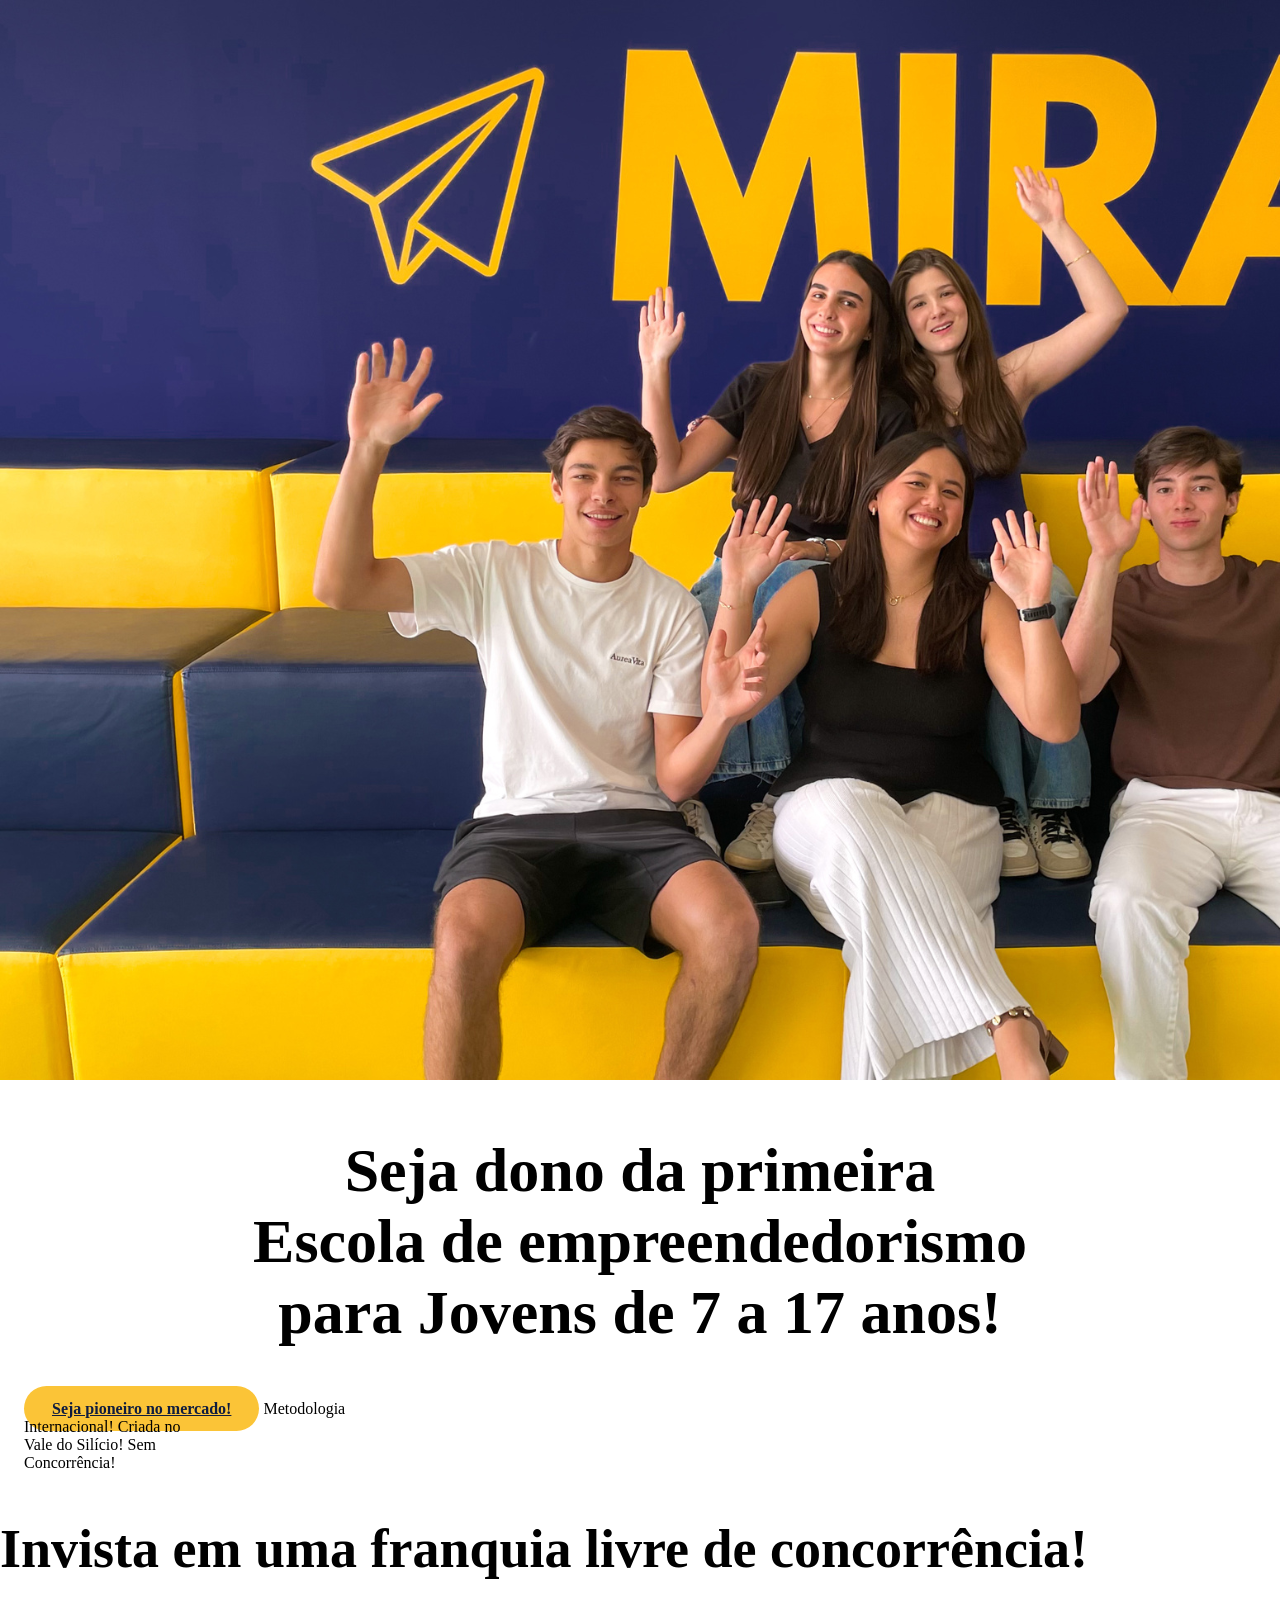
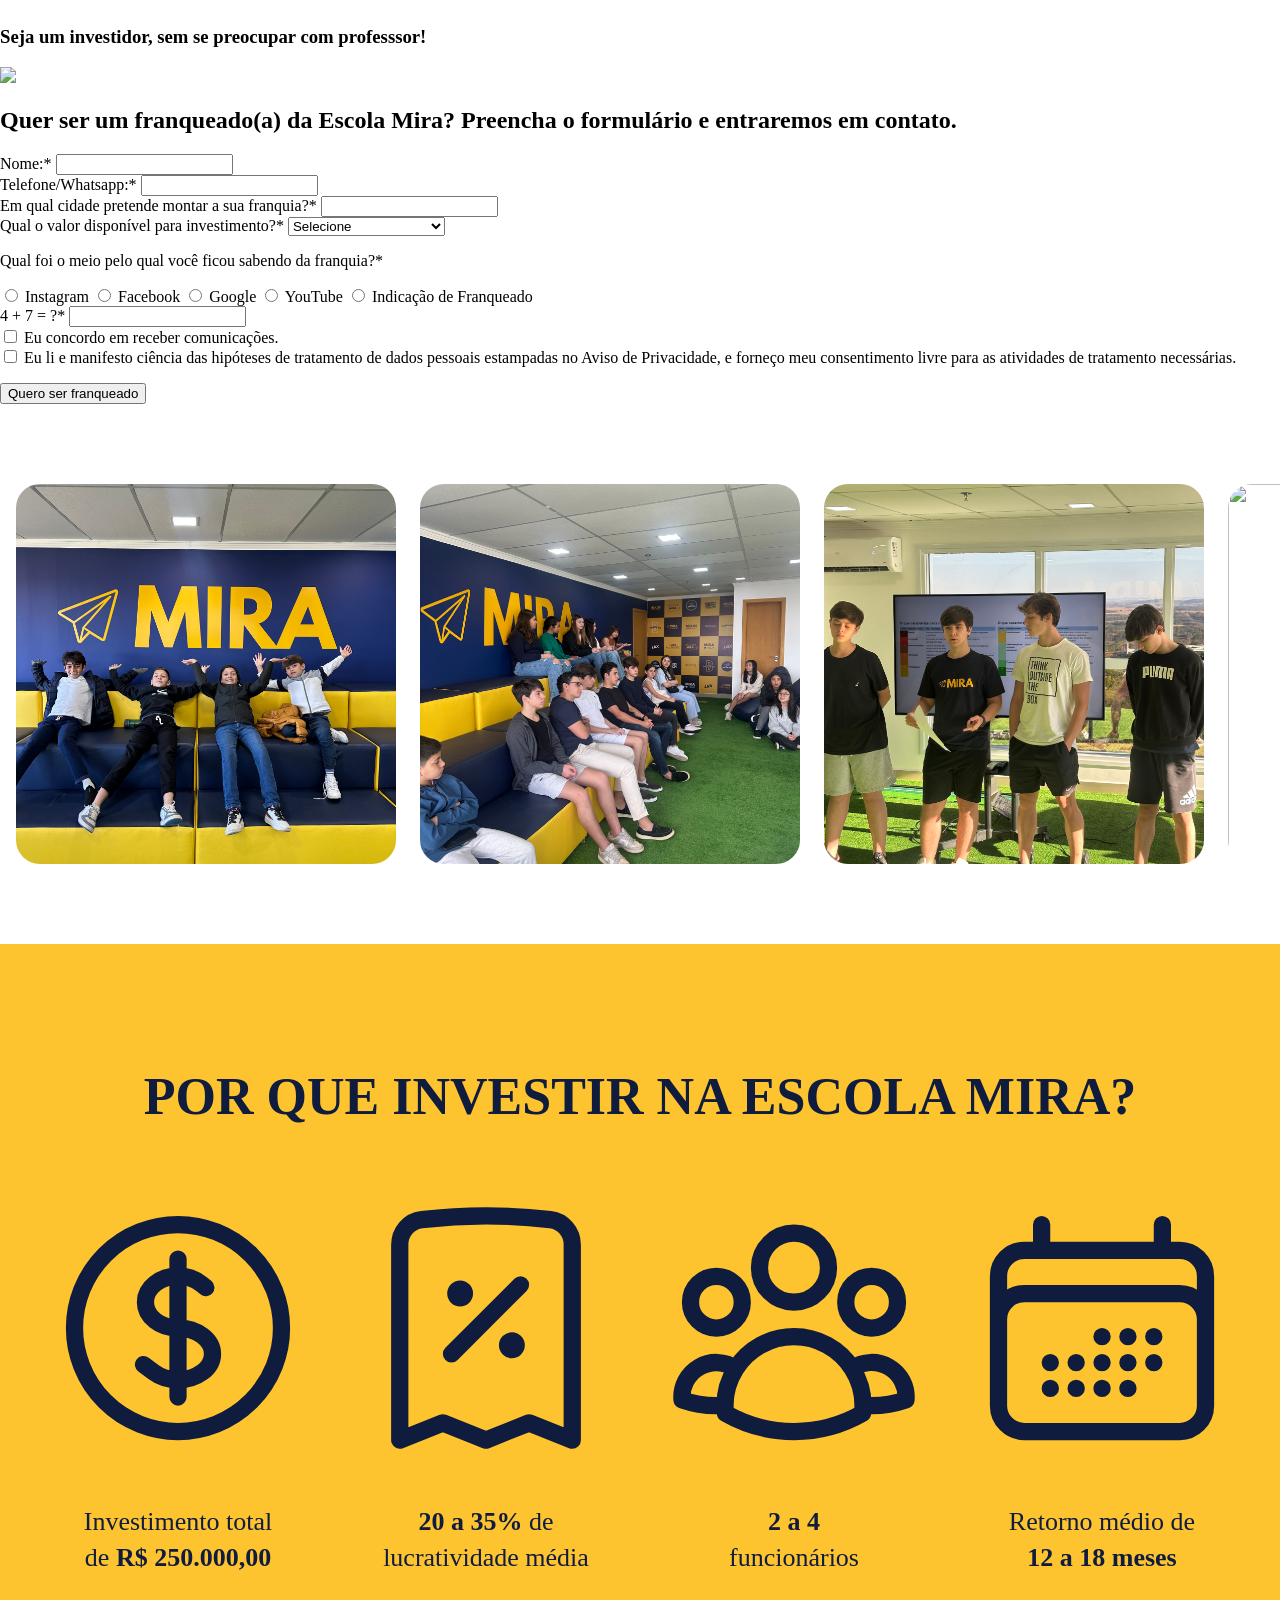
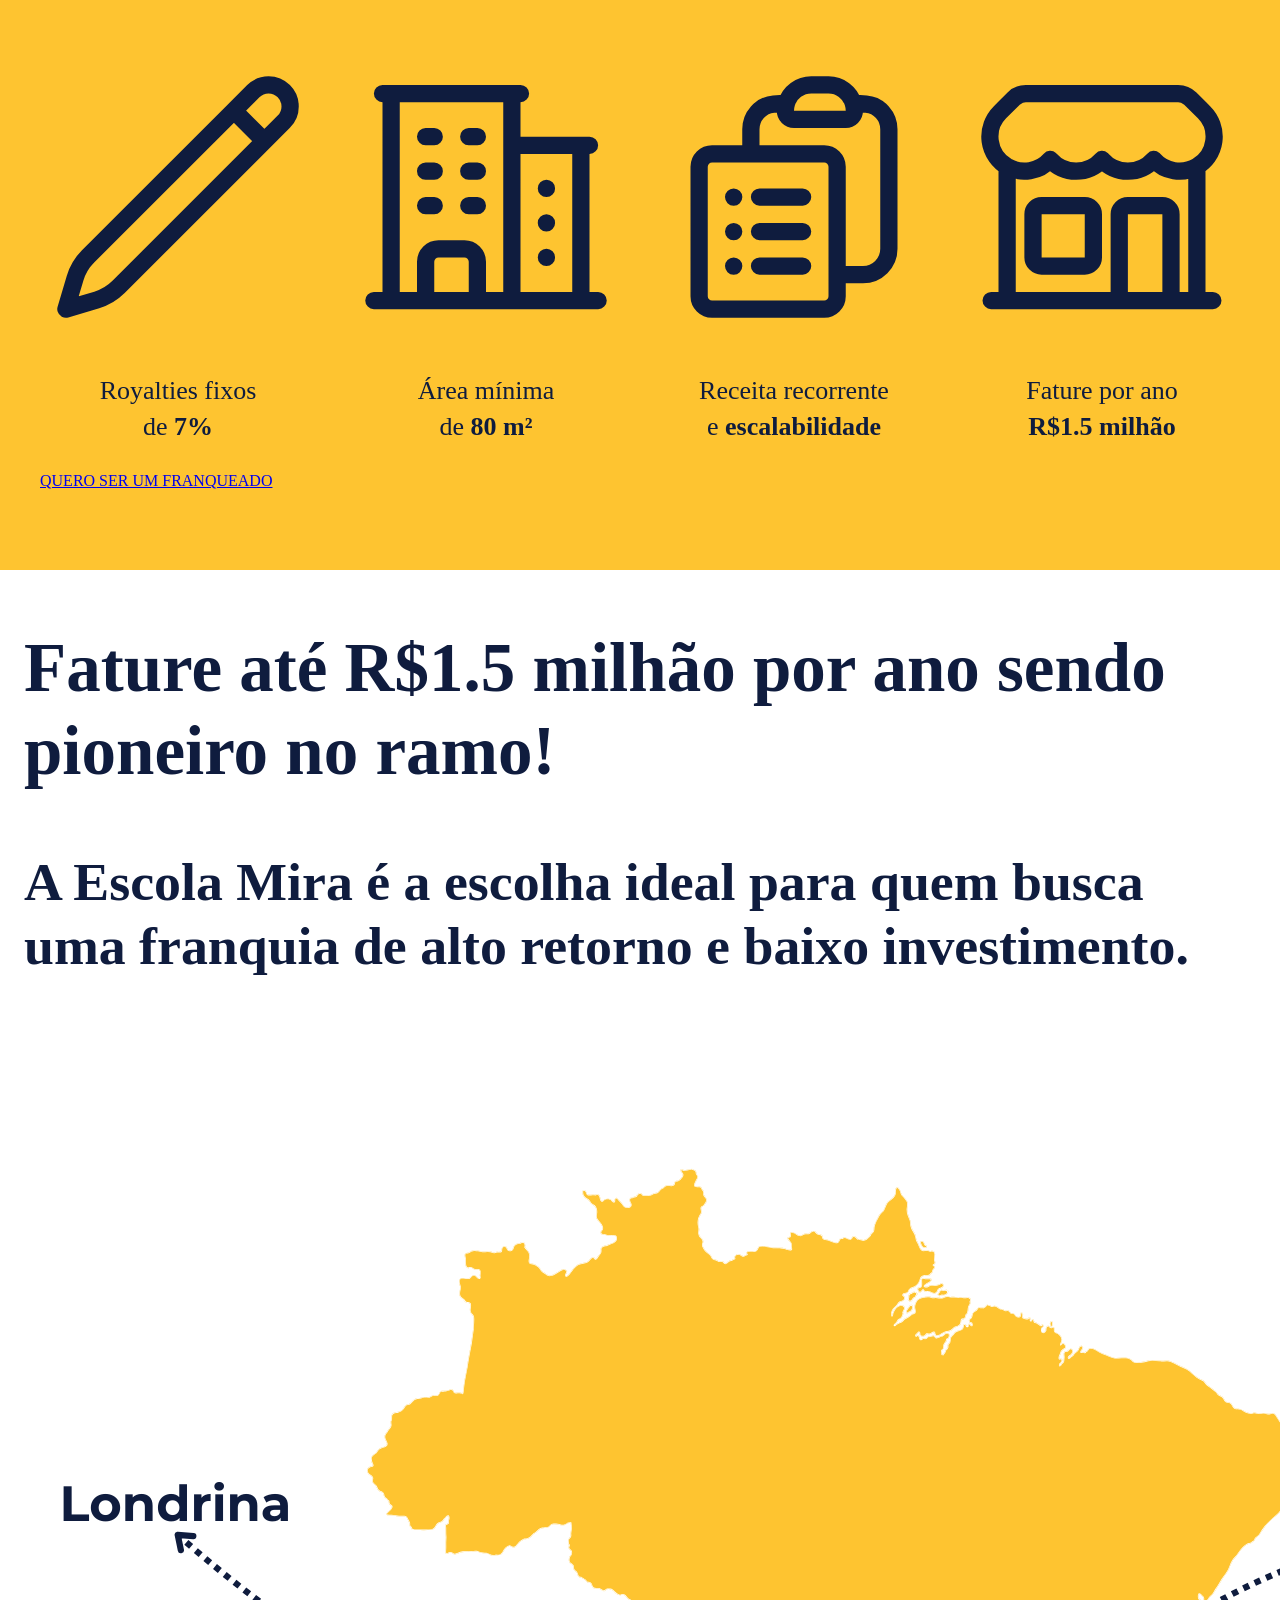
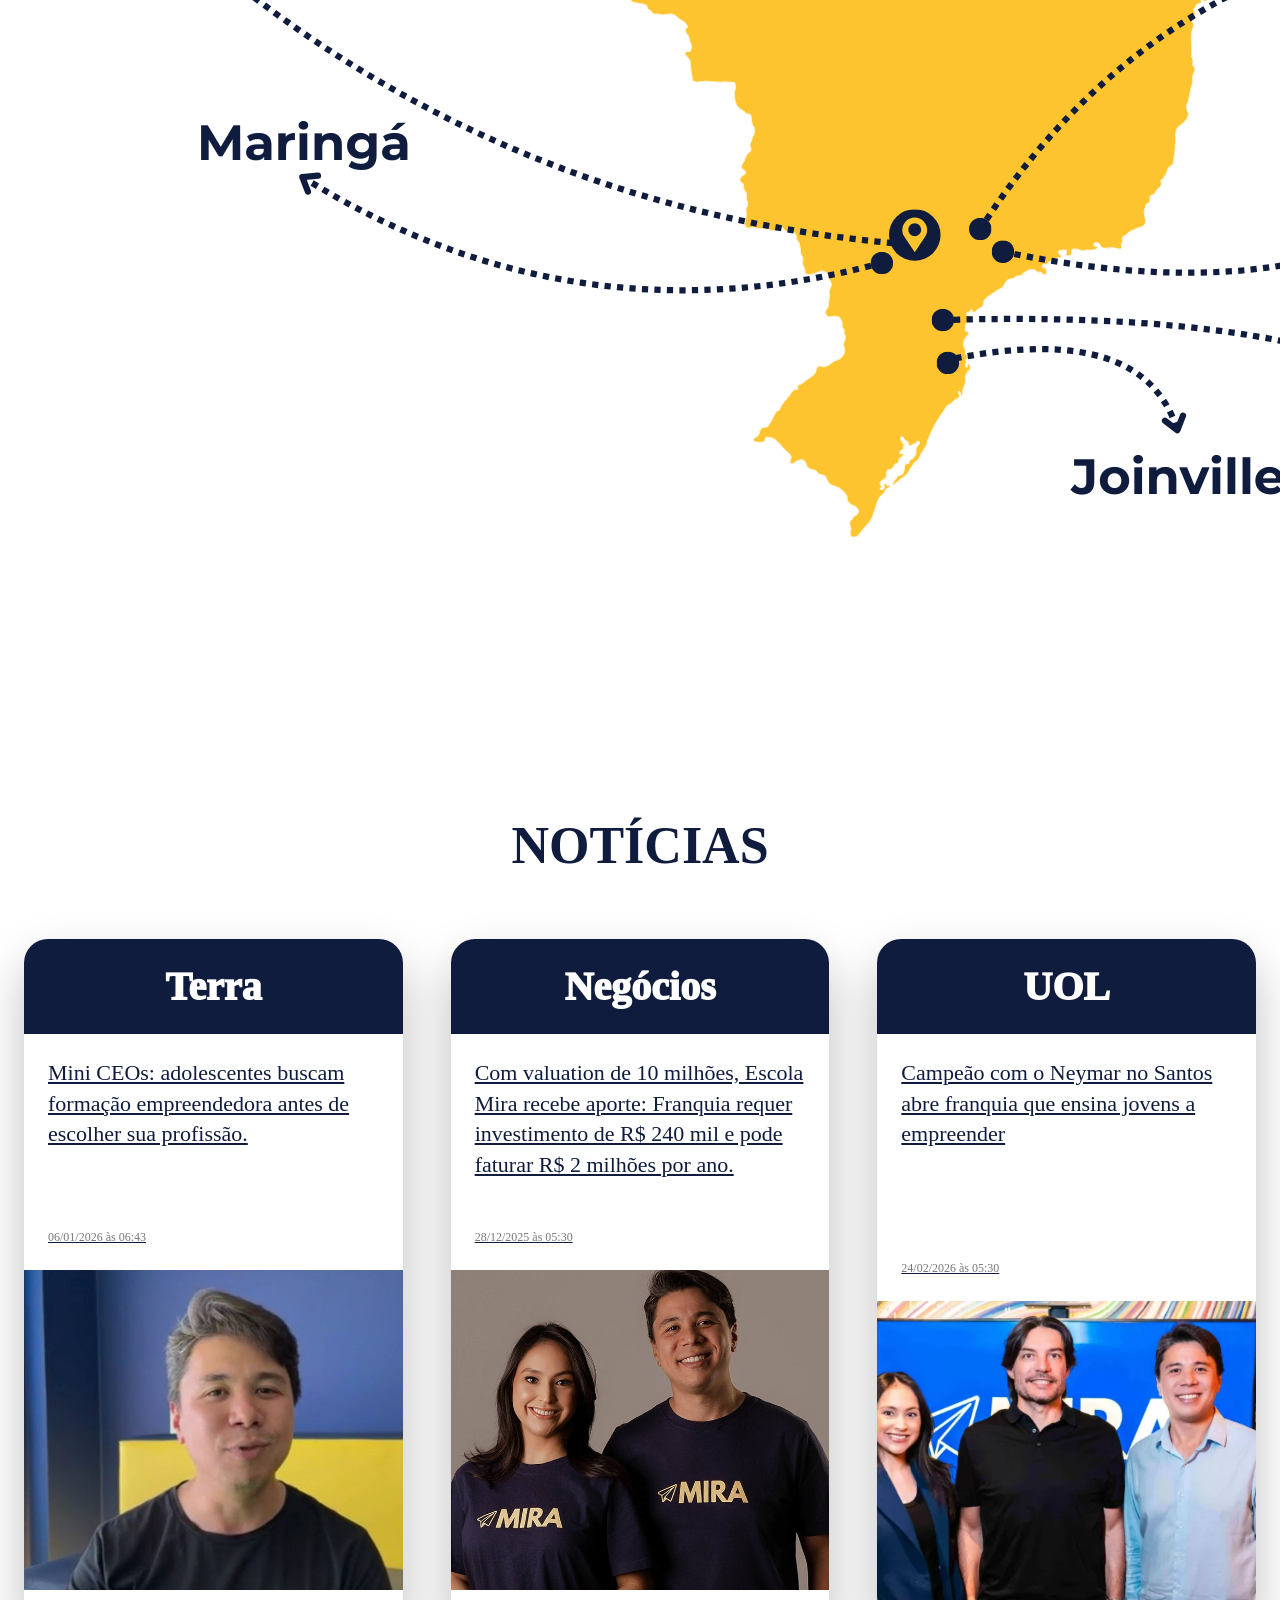
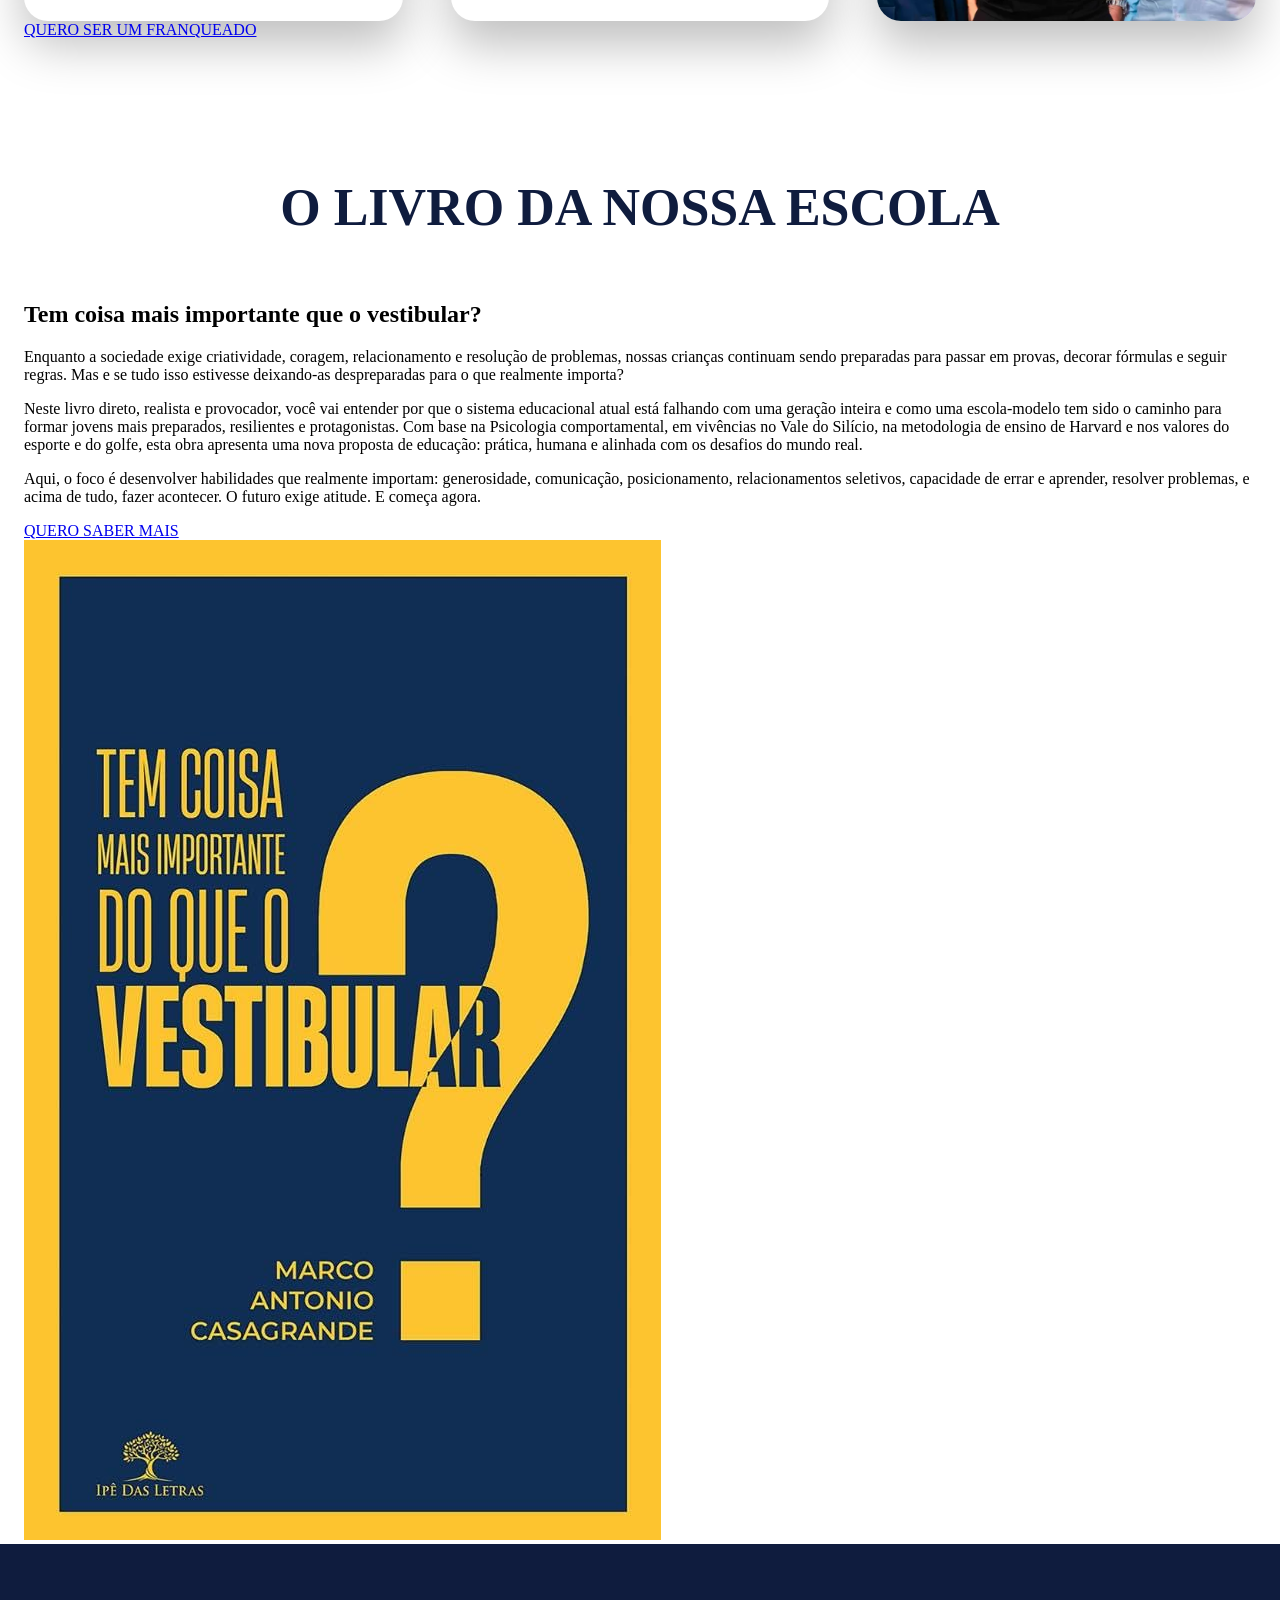
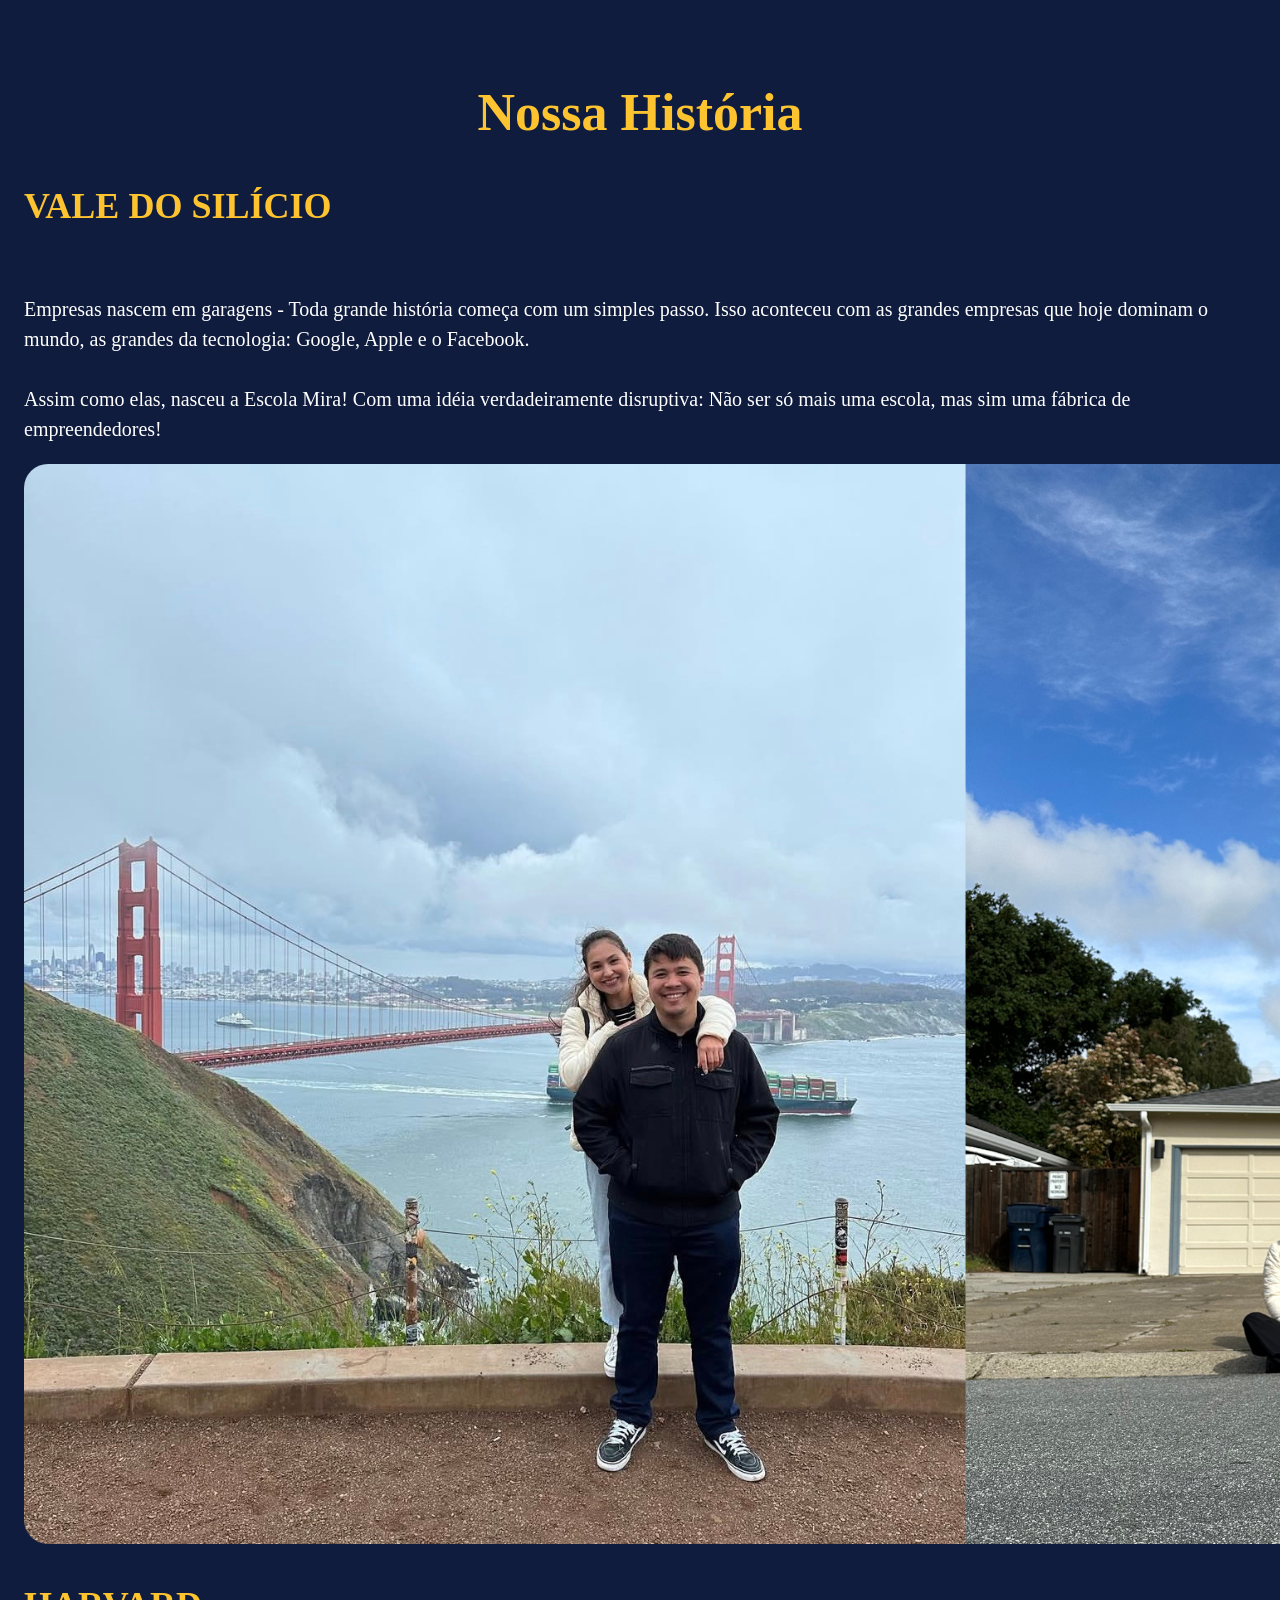
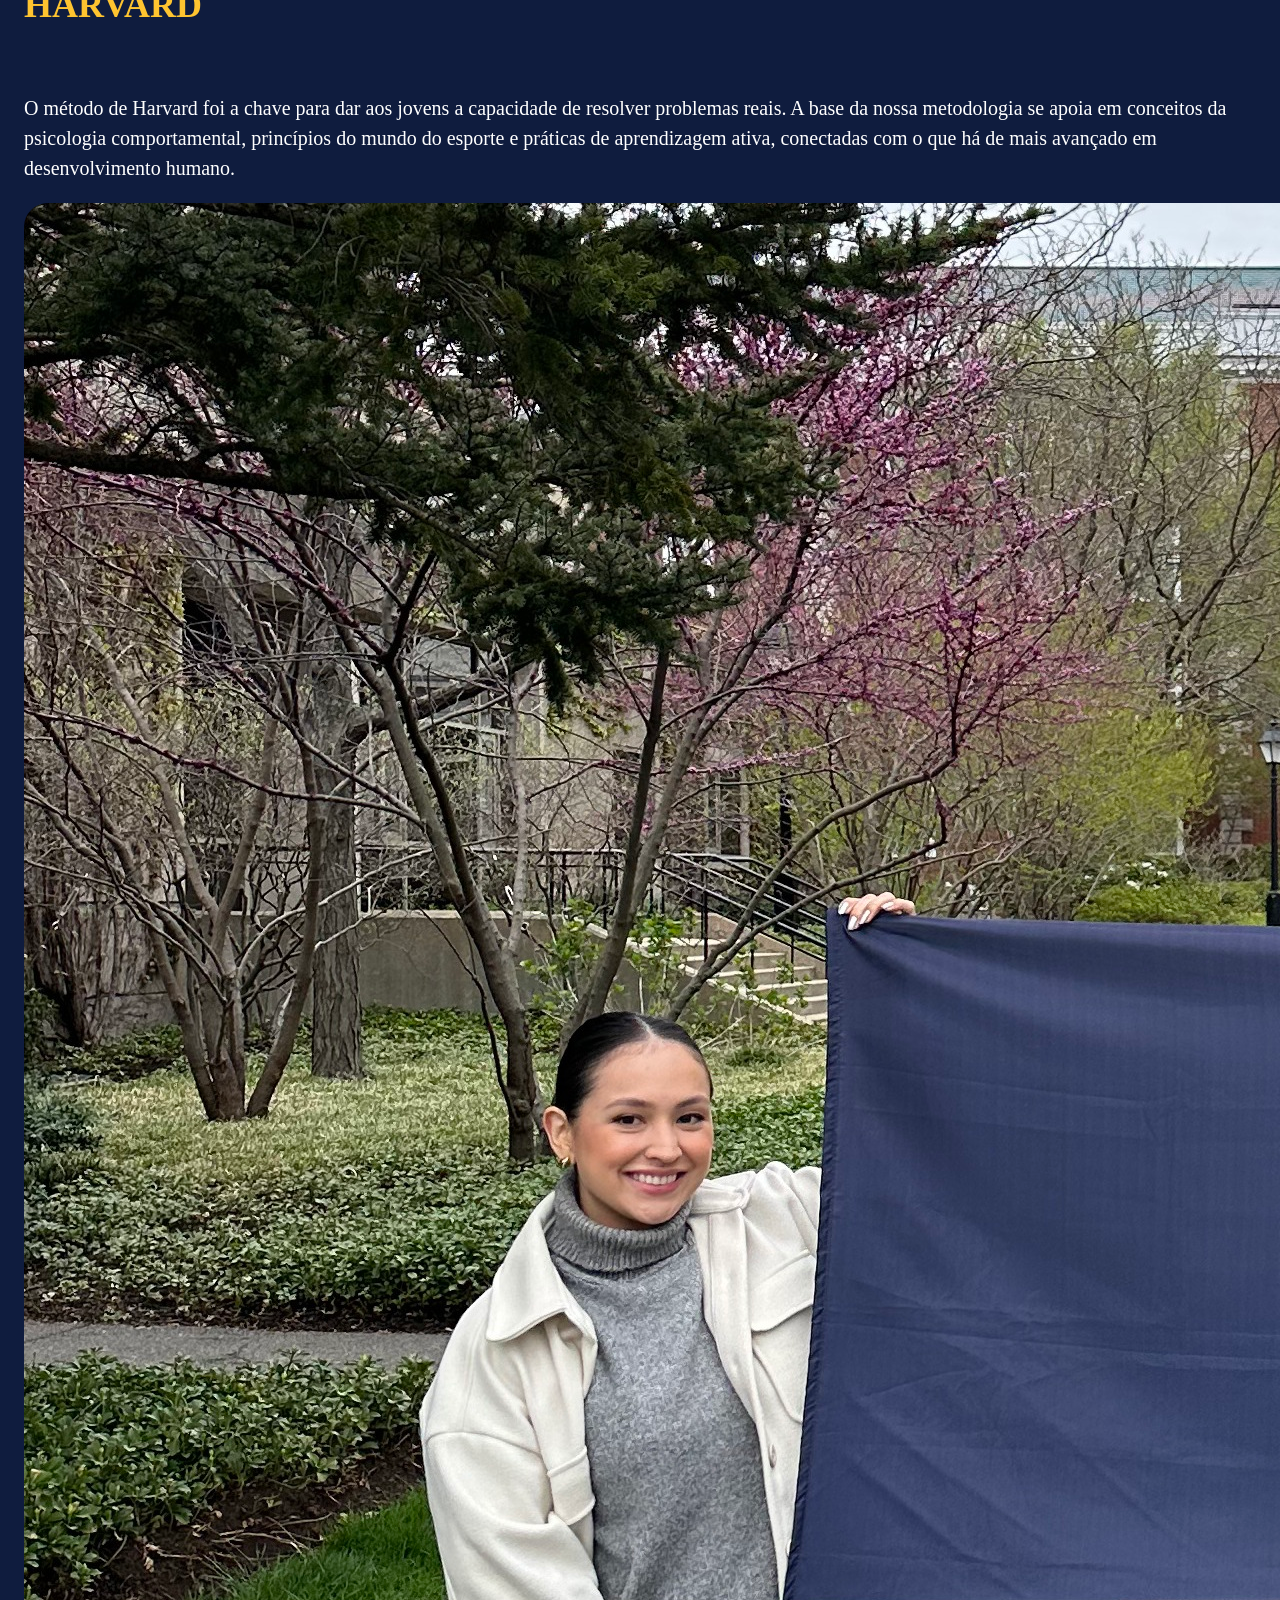
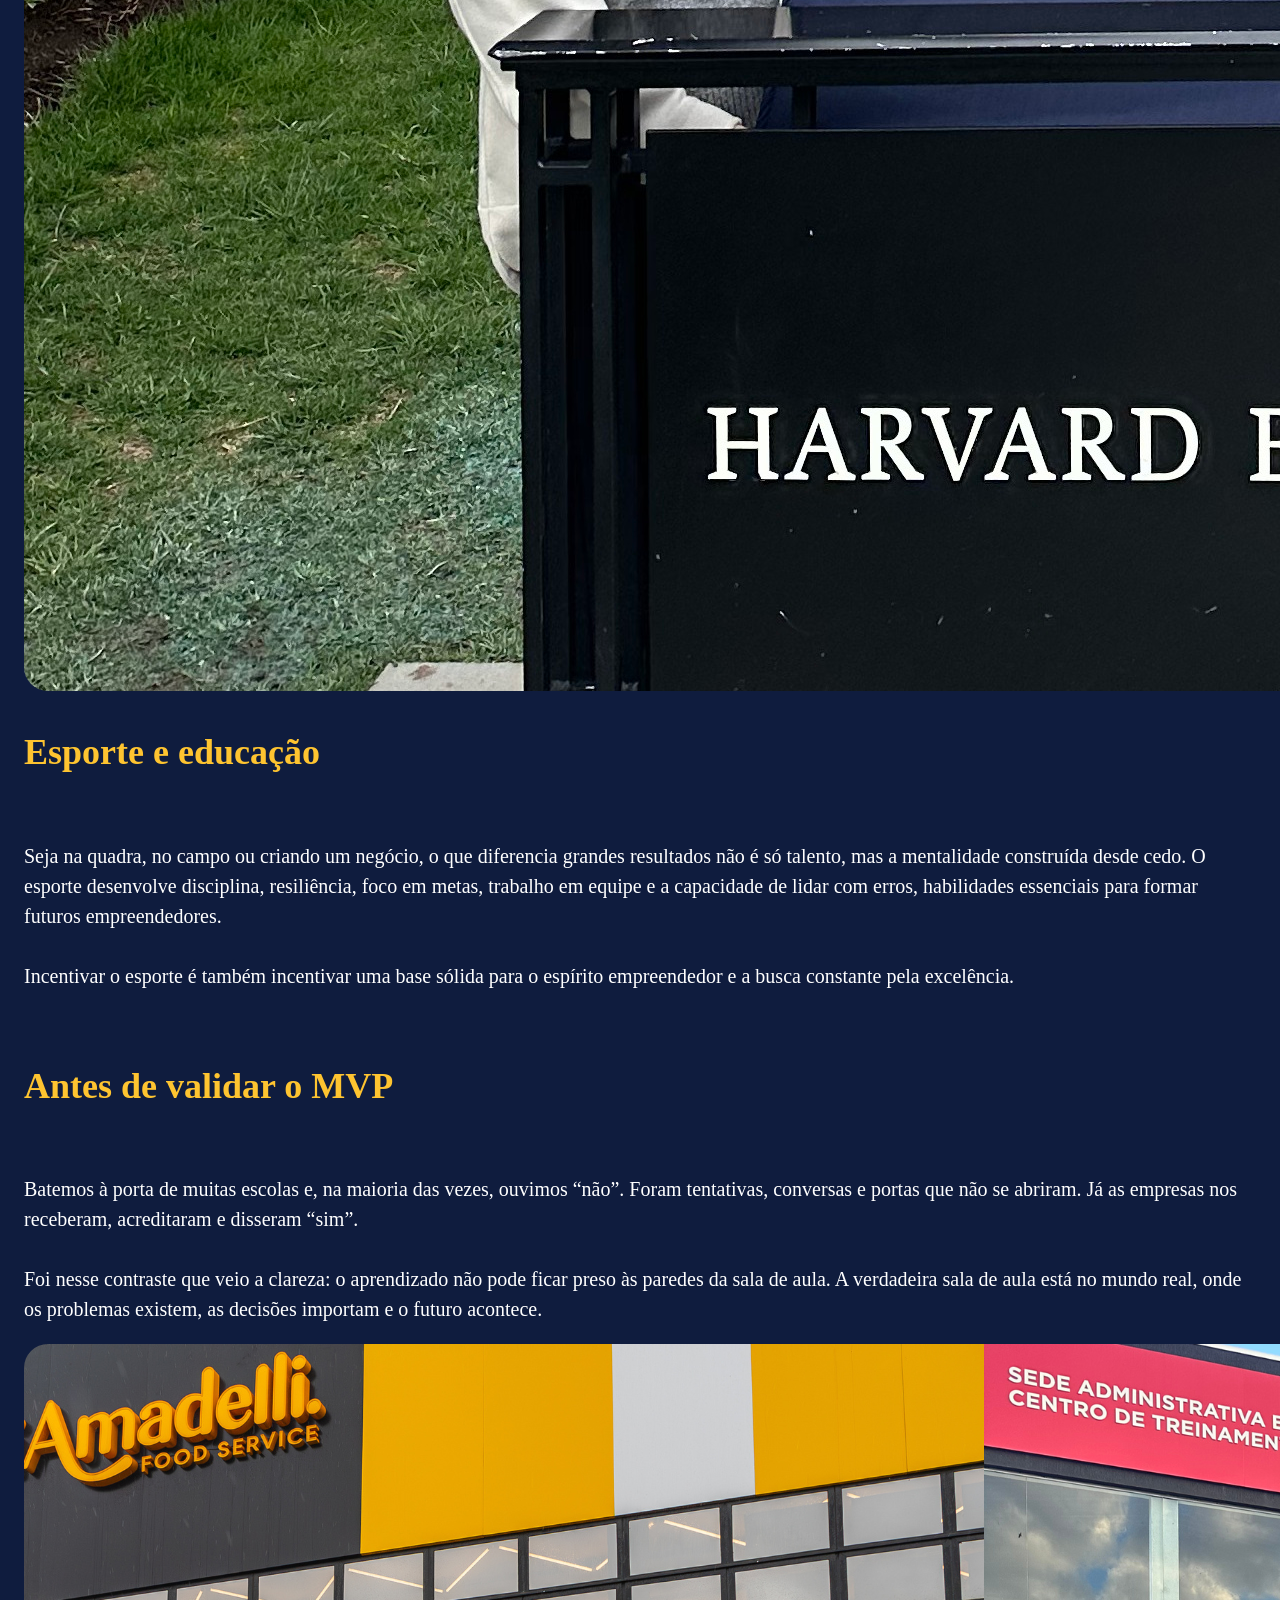
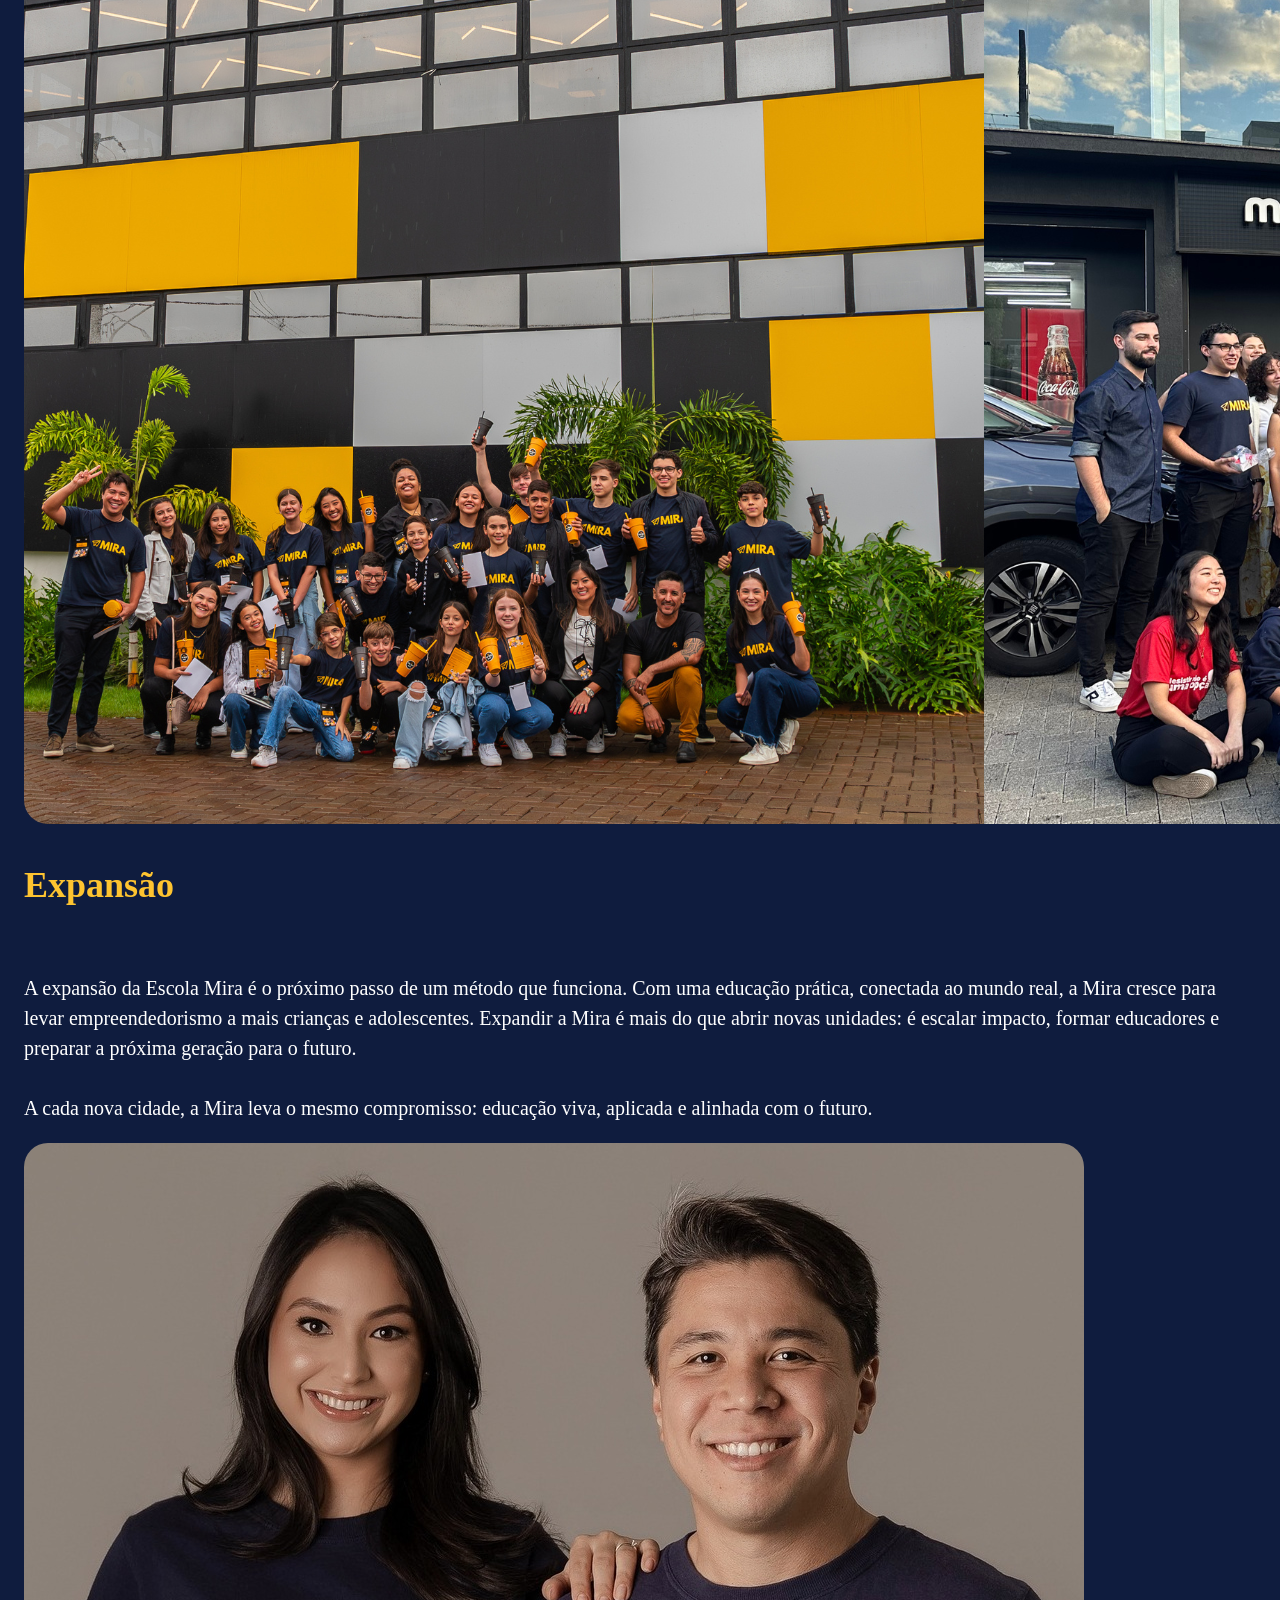
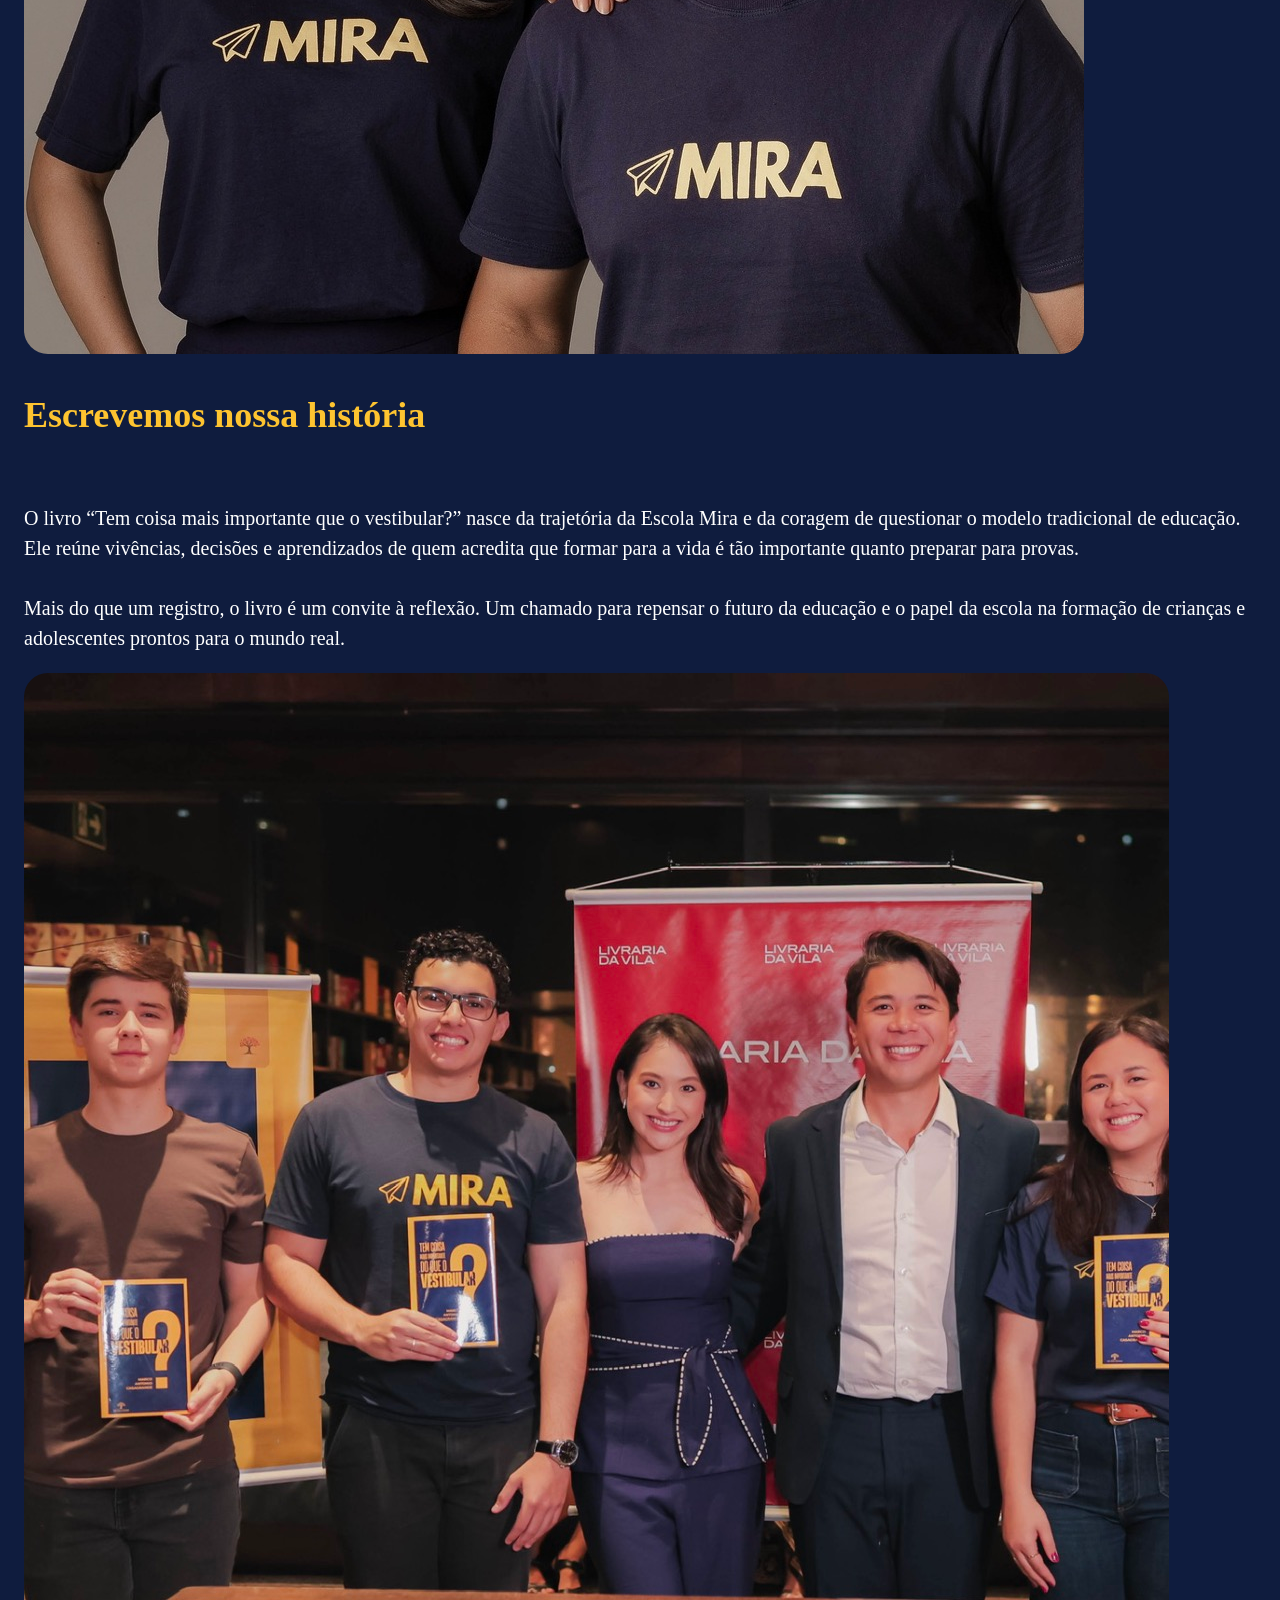
==== commit 72332a0c: "alteração noticias" ====
--- a/index.html
+++ b/index.html
@@ -508,27 +508,6 @@
   <div class="site-container">
     <div class="recognition-grid">
 
-      <!-- CARD 1 -->
-      <a
-        href="https://www.cnnbrasil.com.br/educacao/8-dicas-para-ensinar-educacao-financeira-para-criancas-e-jovens/"
-        target="_blank"
-        rel="noopener"
-        class="recognition-card-1 recognition-link"
-      >
-        <div class="recognition-header-1">CNN</div>
-        <div class="recognition-text-1">
-          8 dicas para ensinar educação financeira para jovens:
-          91% dos brasileiros não tiveram
-          educação financeira na infância.
-        </div>
-        <div class="recognition-date-1">
-          06/01/2026 às 13:47
-        </div>
-        <div class="recognition-image">
-          <img src="assets/cnn.png" alt="CNN">
-        </div>
-      </a>
-
       <!-- CARD 2 -->
       <a
         href="https://www.terra.com.br/noticias/educacao/carreira/mini-ceos-adolescentes-buscam-formacao-empreendedora-antes-de-escolher-sua-profissao,d1df4f97fdcaaa95bd41db82eb1bbd1bitmtekf2.html"
@@ -583,13 +562,13 @@
         <div class="recognition-text-4">
           Campeão com o Neymar no Santos
           abre franquia que ensina jovens
-          a empreender
+          a empreender<br><br><br>
         </div>
         <div class="recognition-date-4">
           24/02/2026 às 05:30
         </div>
         <div class="recognition-image">
-          <img src="assets/negocios.jpeg" alt="Estadão Negócios">
+          <img src="assets/uol.png" alt="Uol">
         </div>
       </a>
 
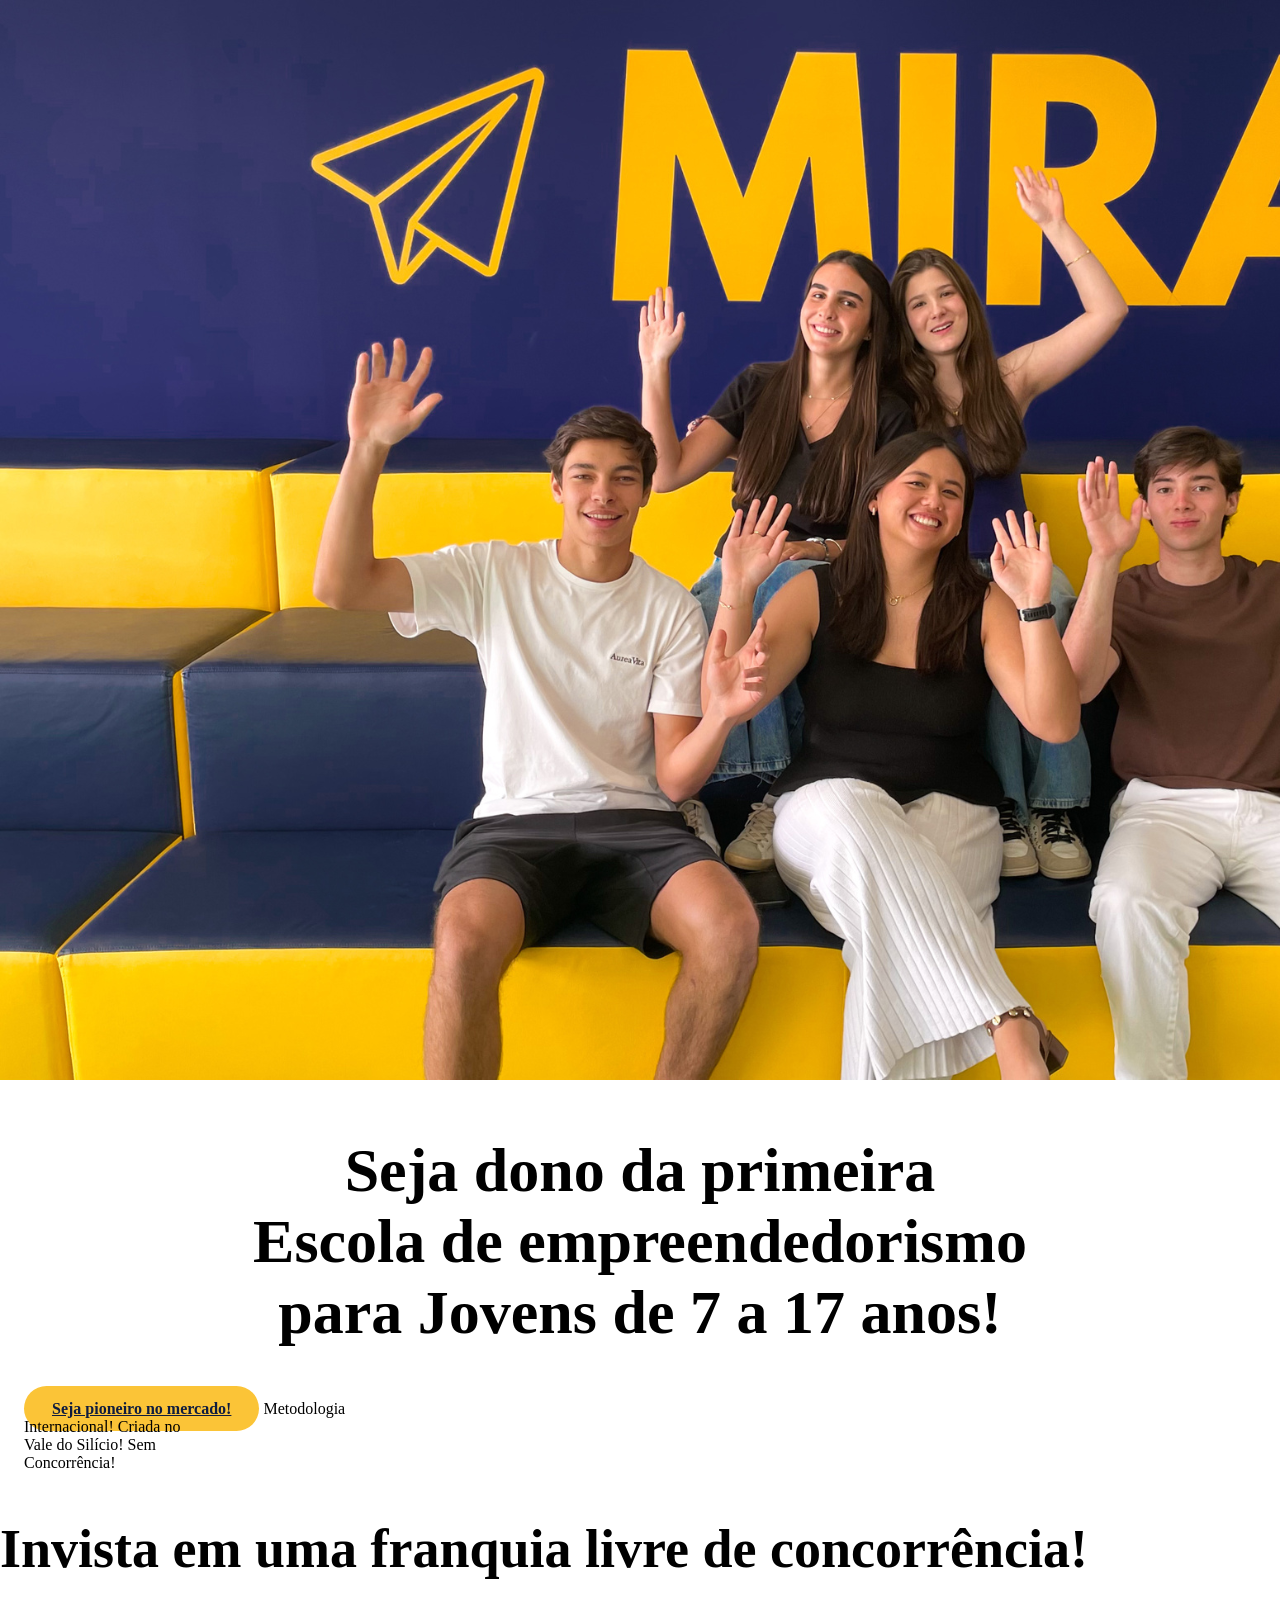
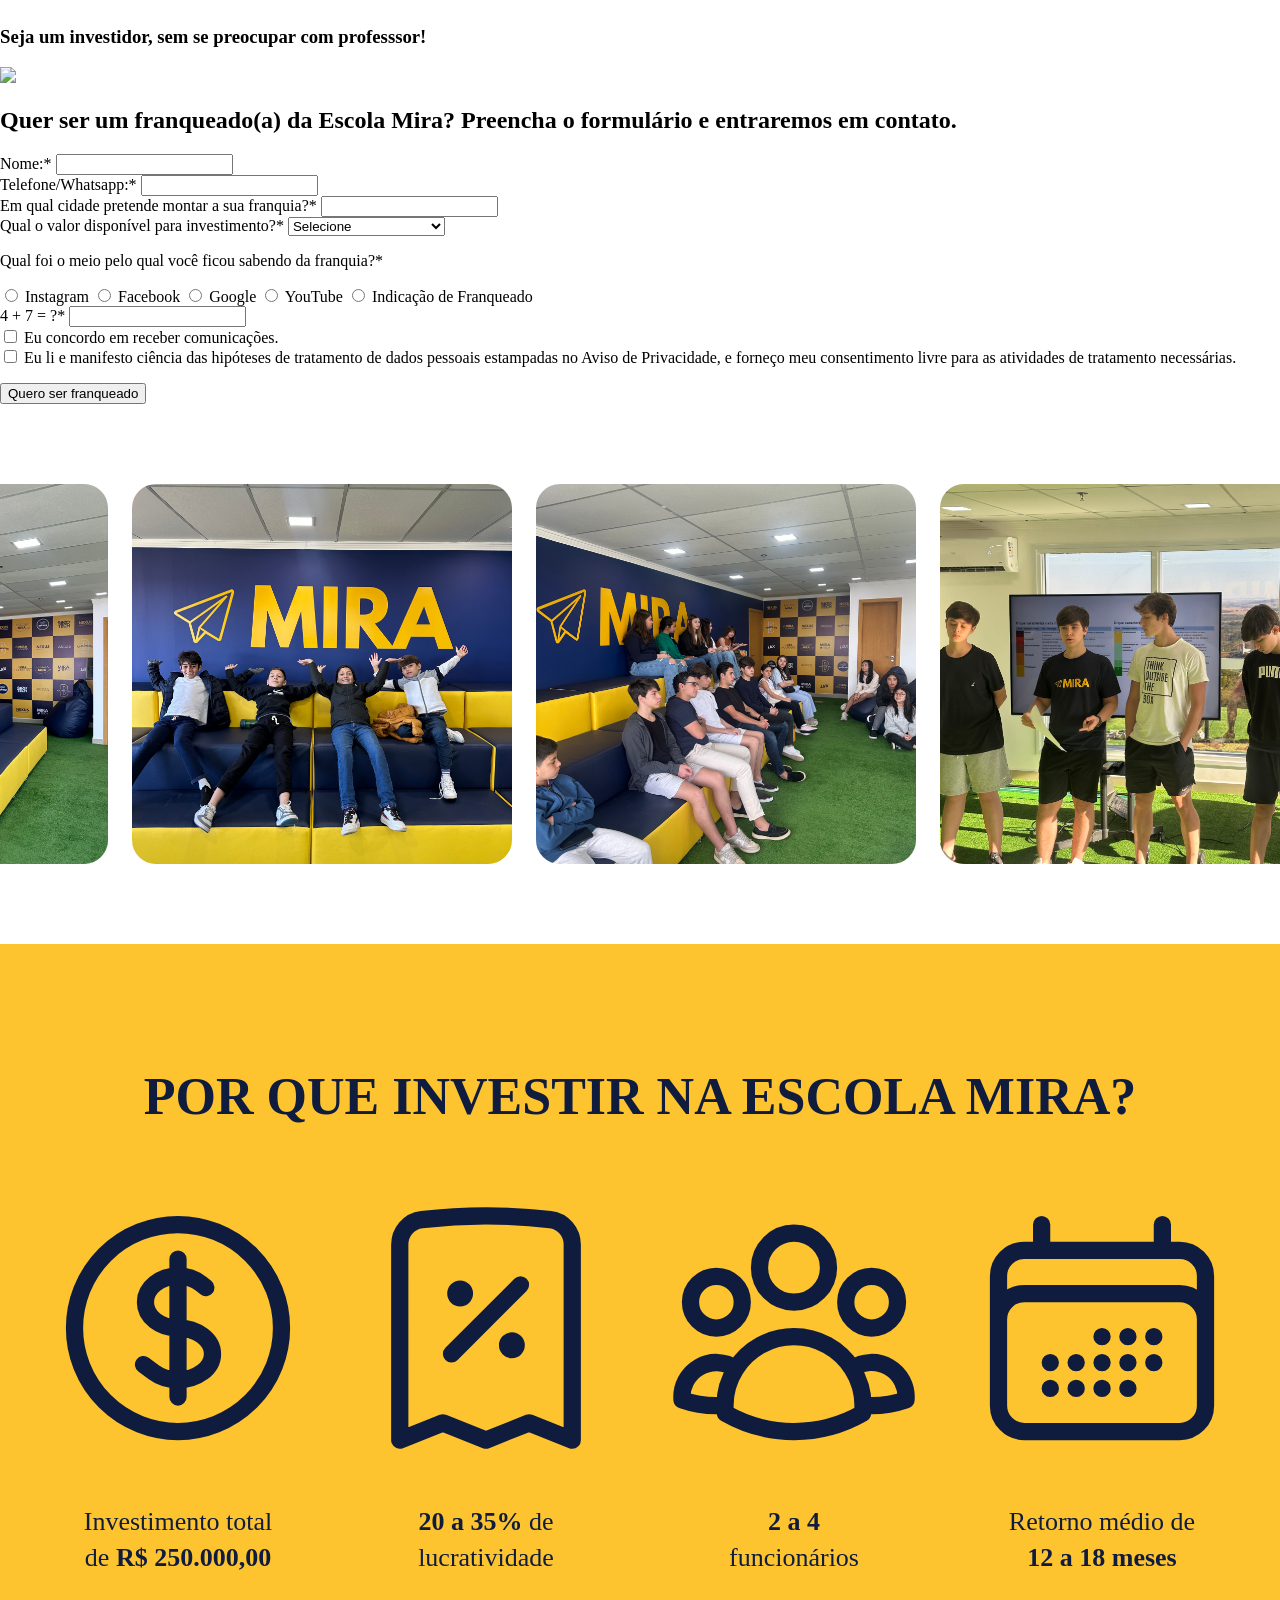
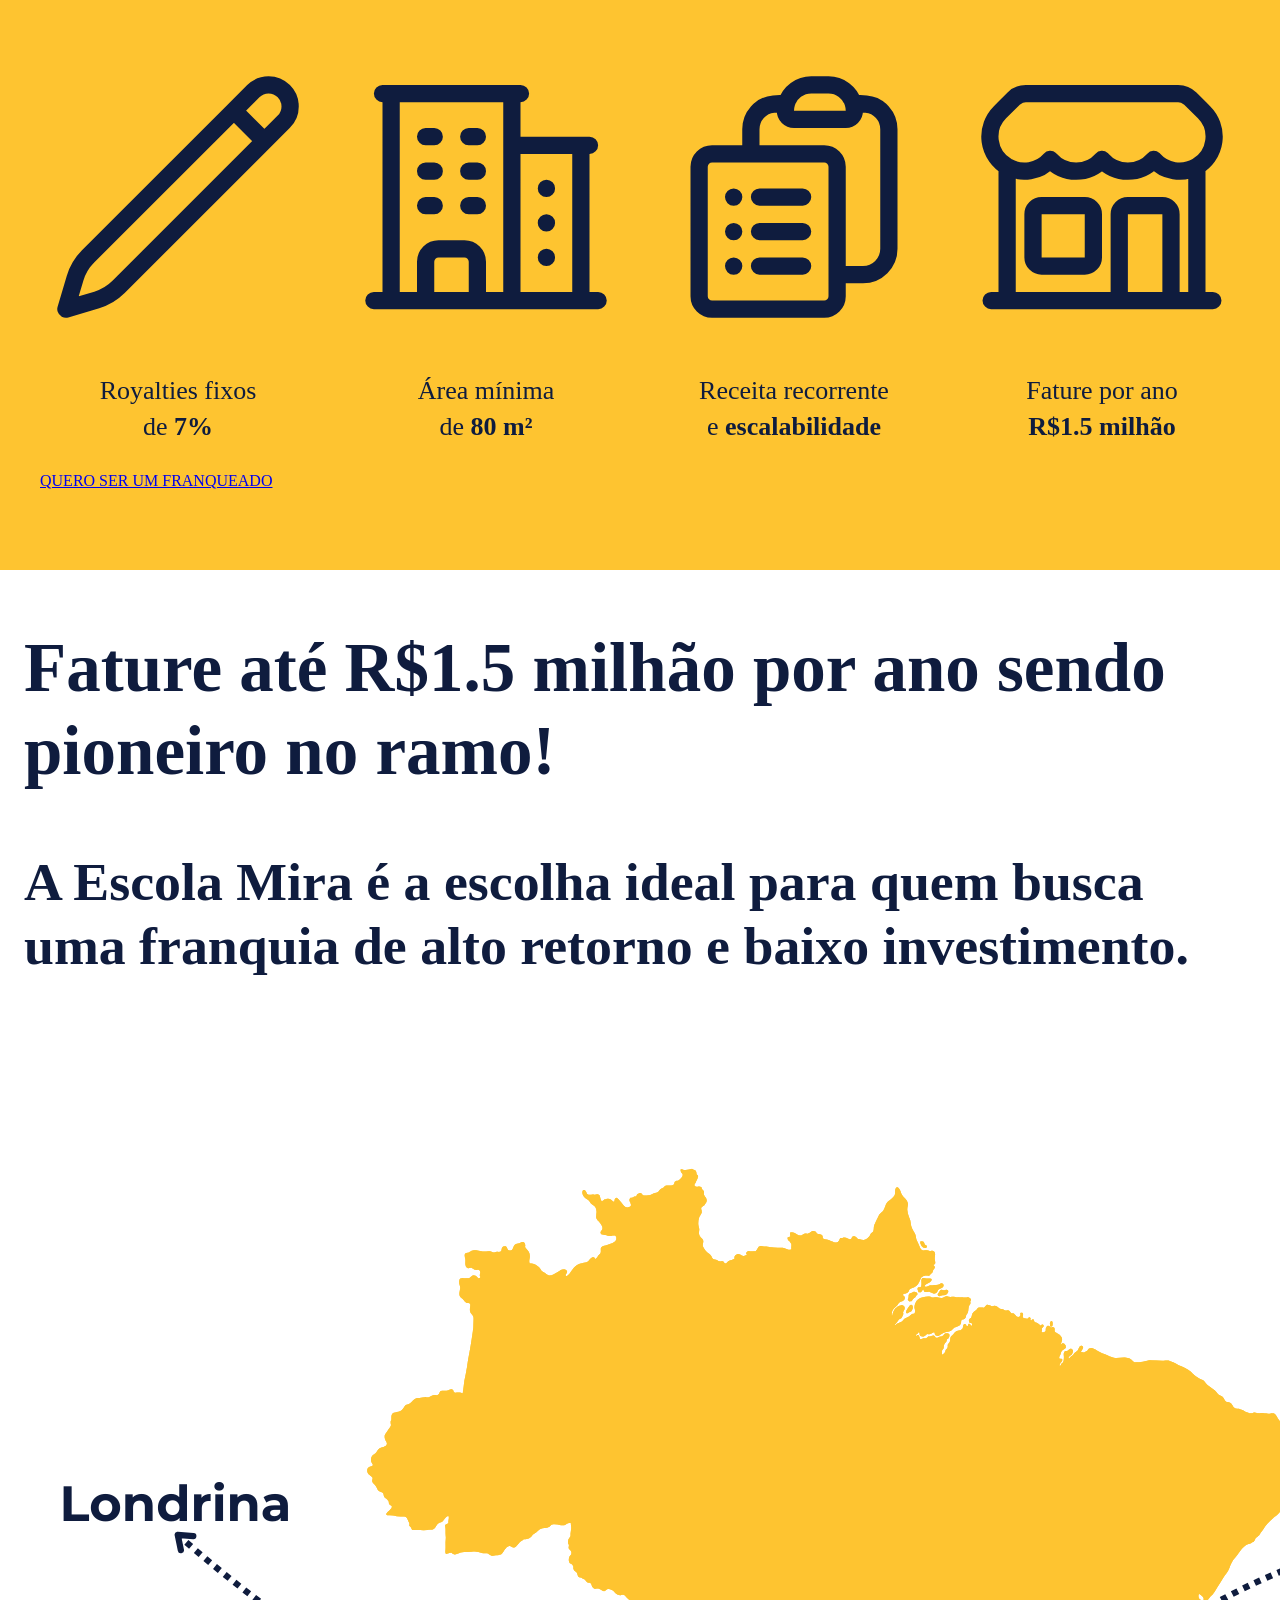
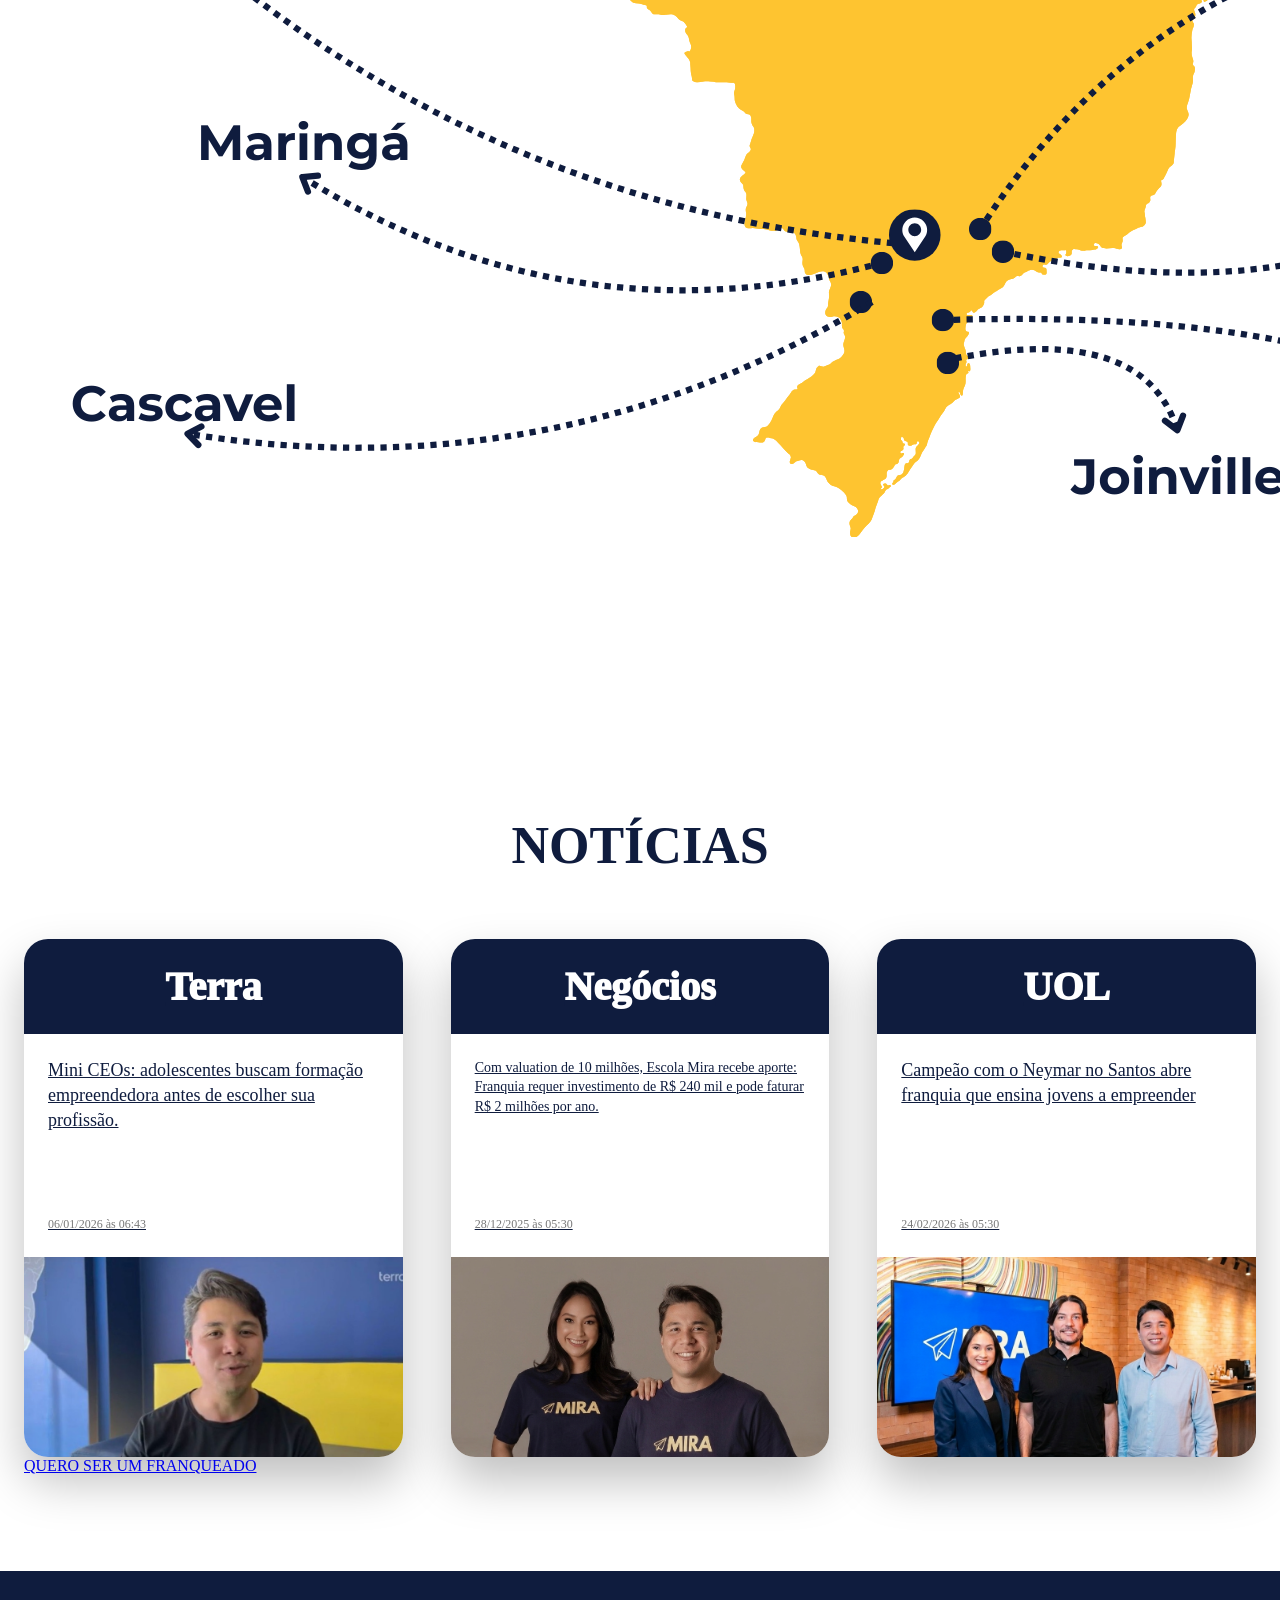
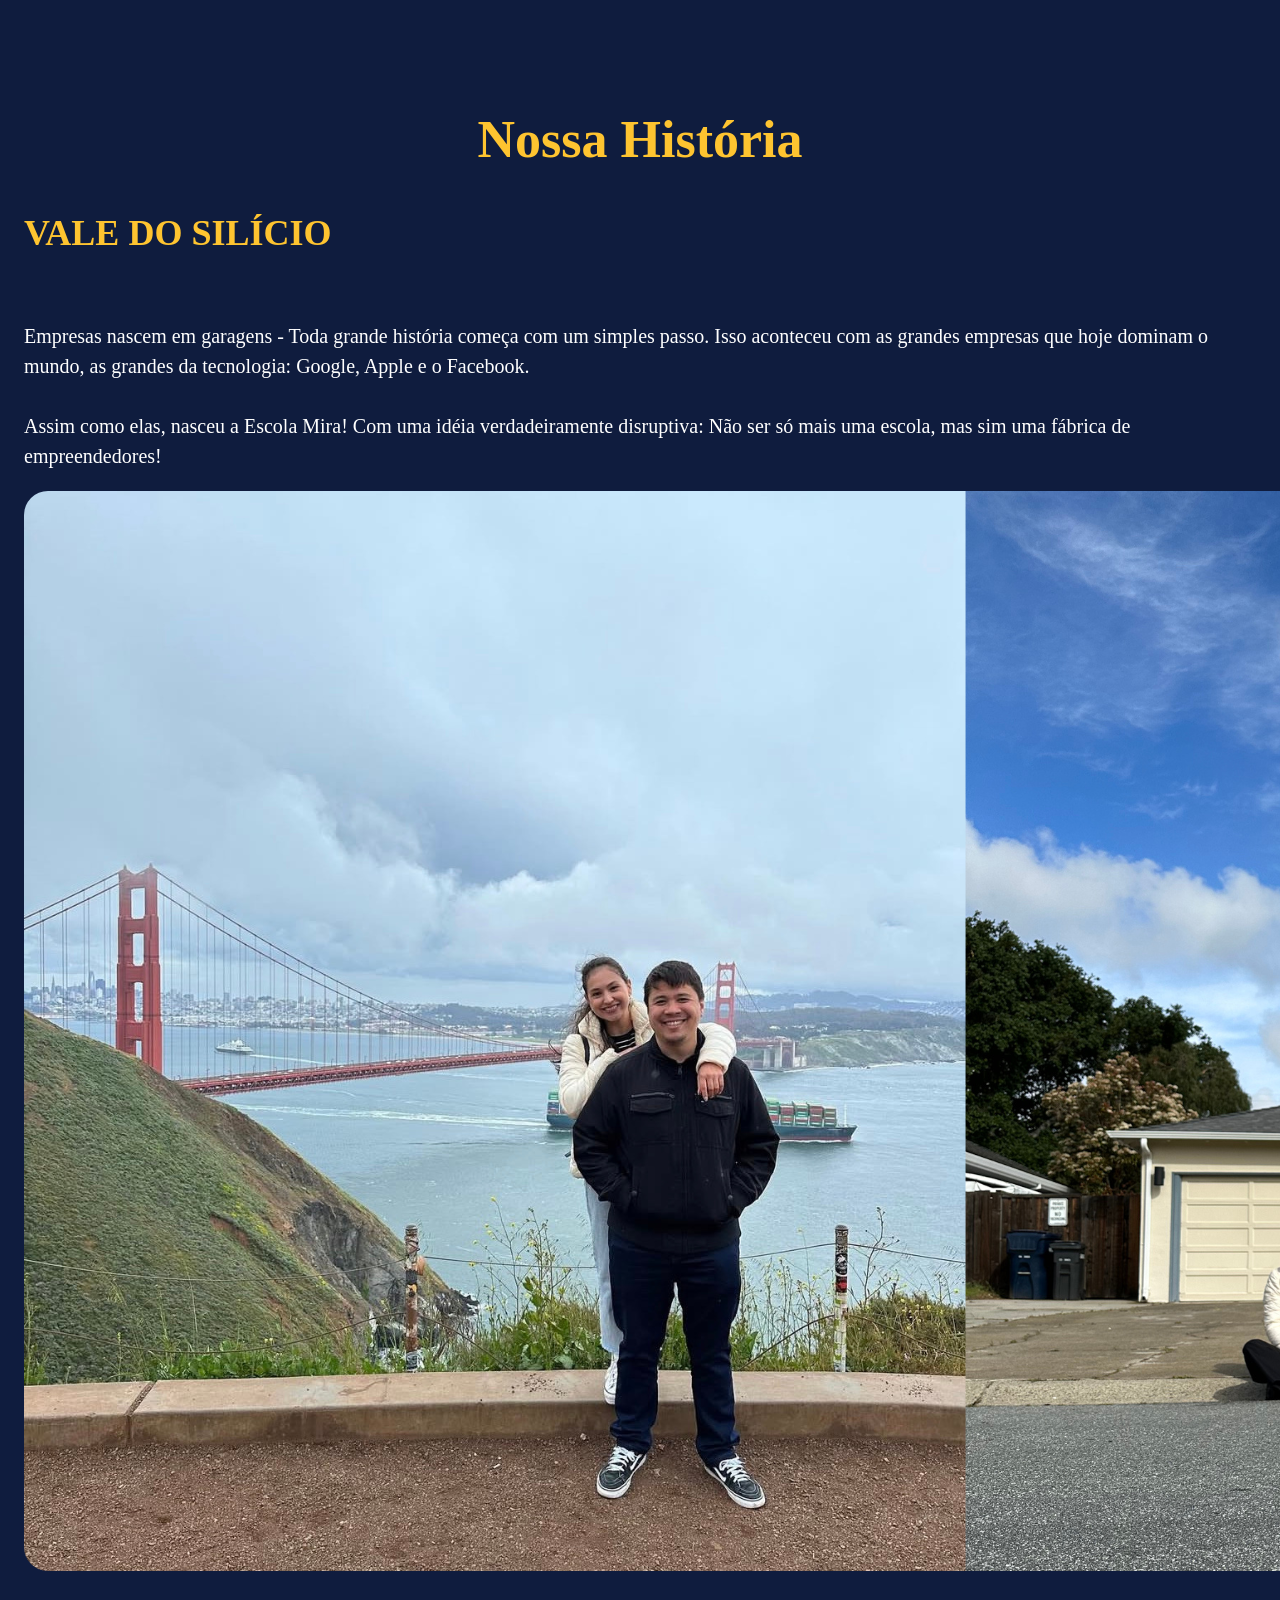
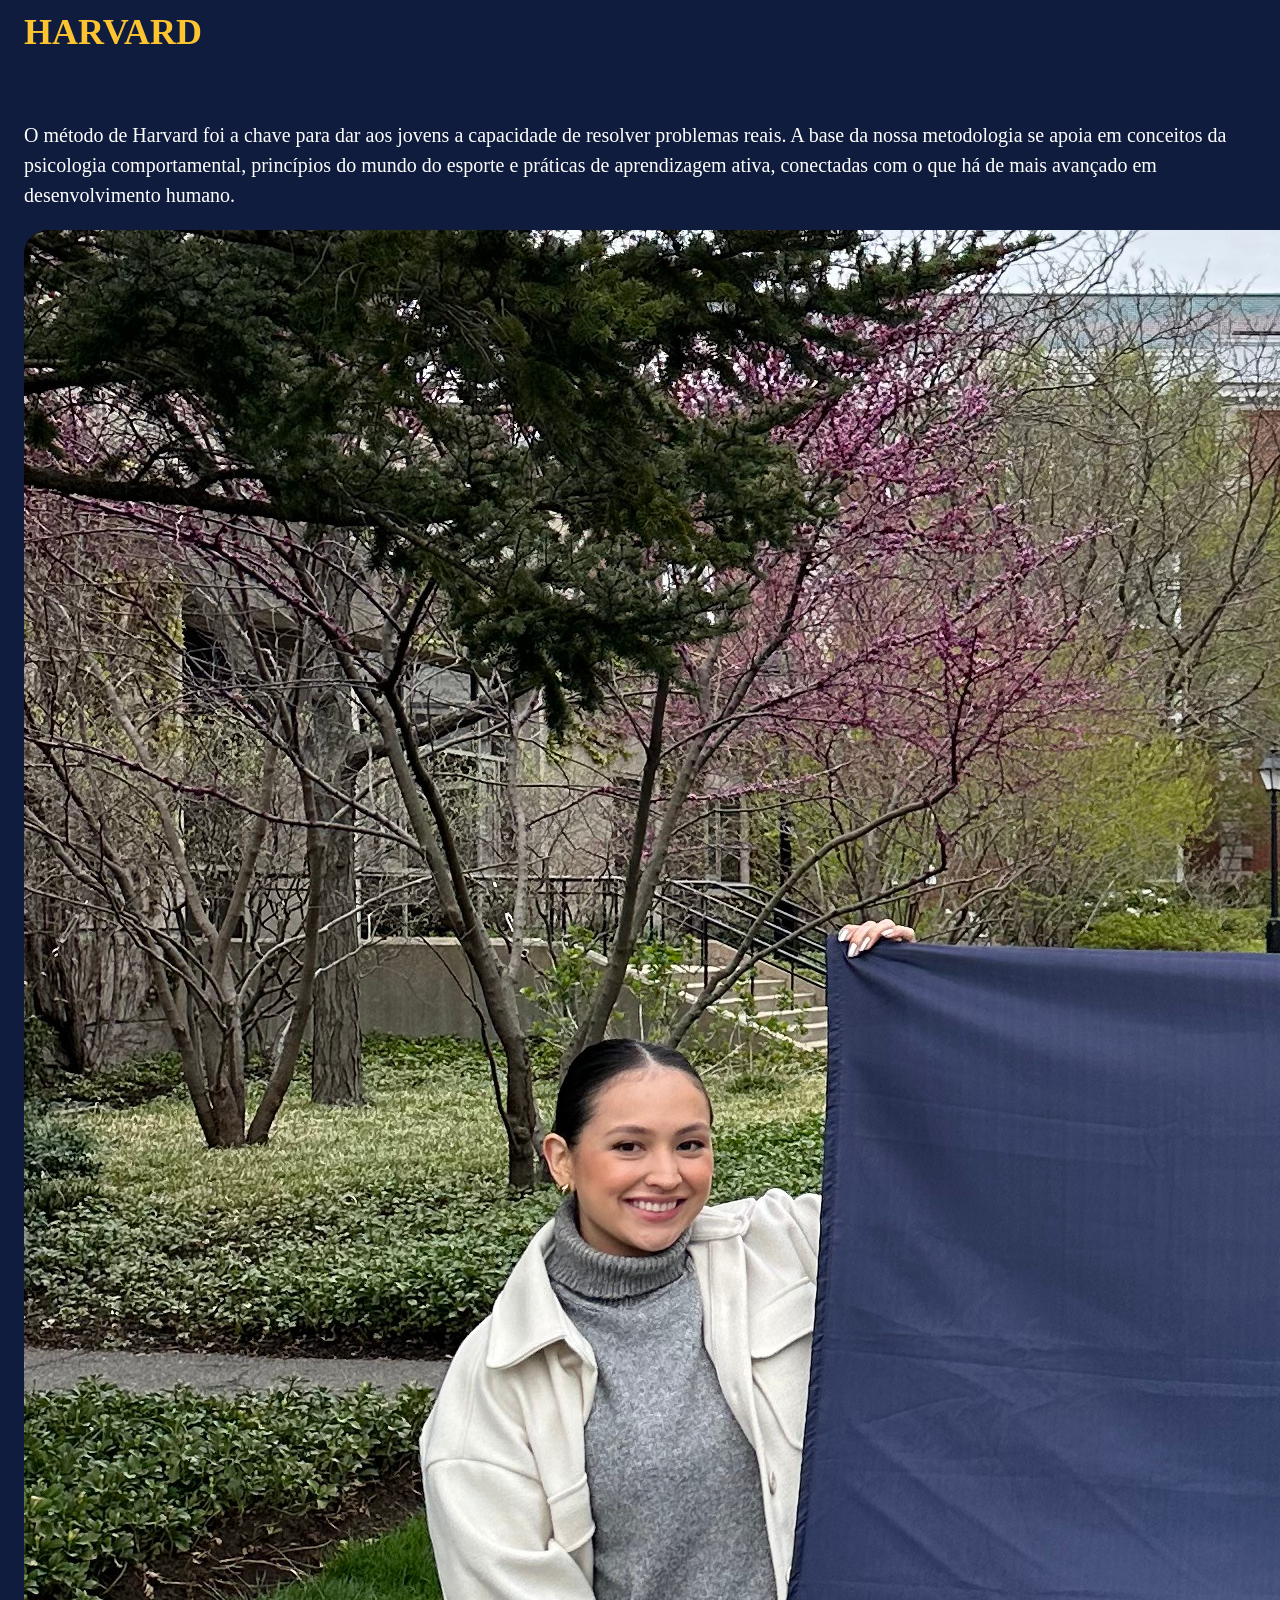
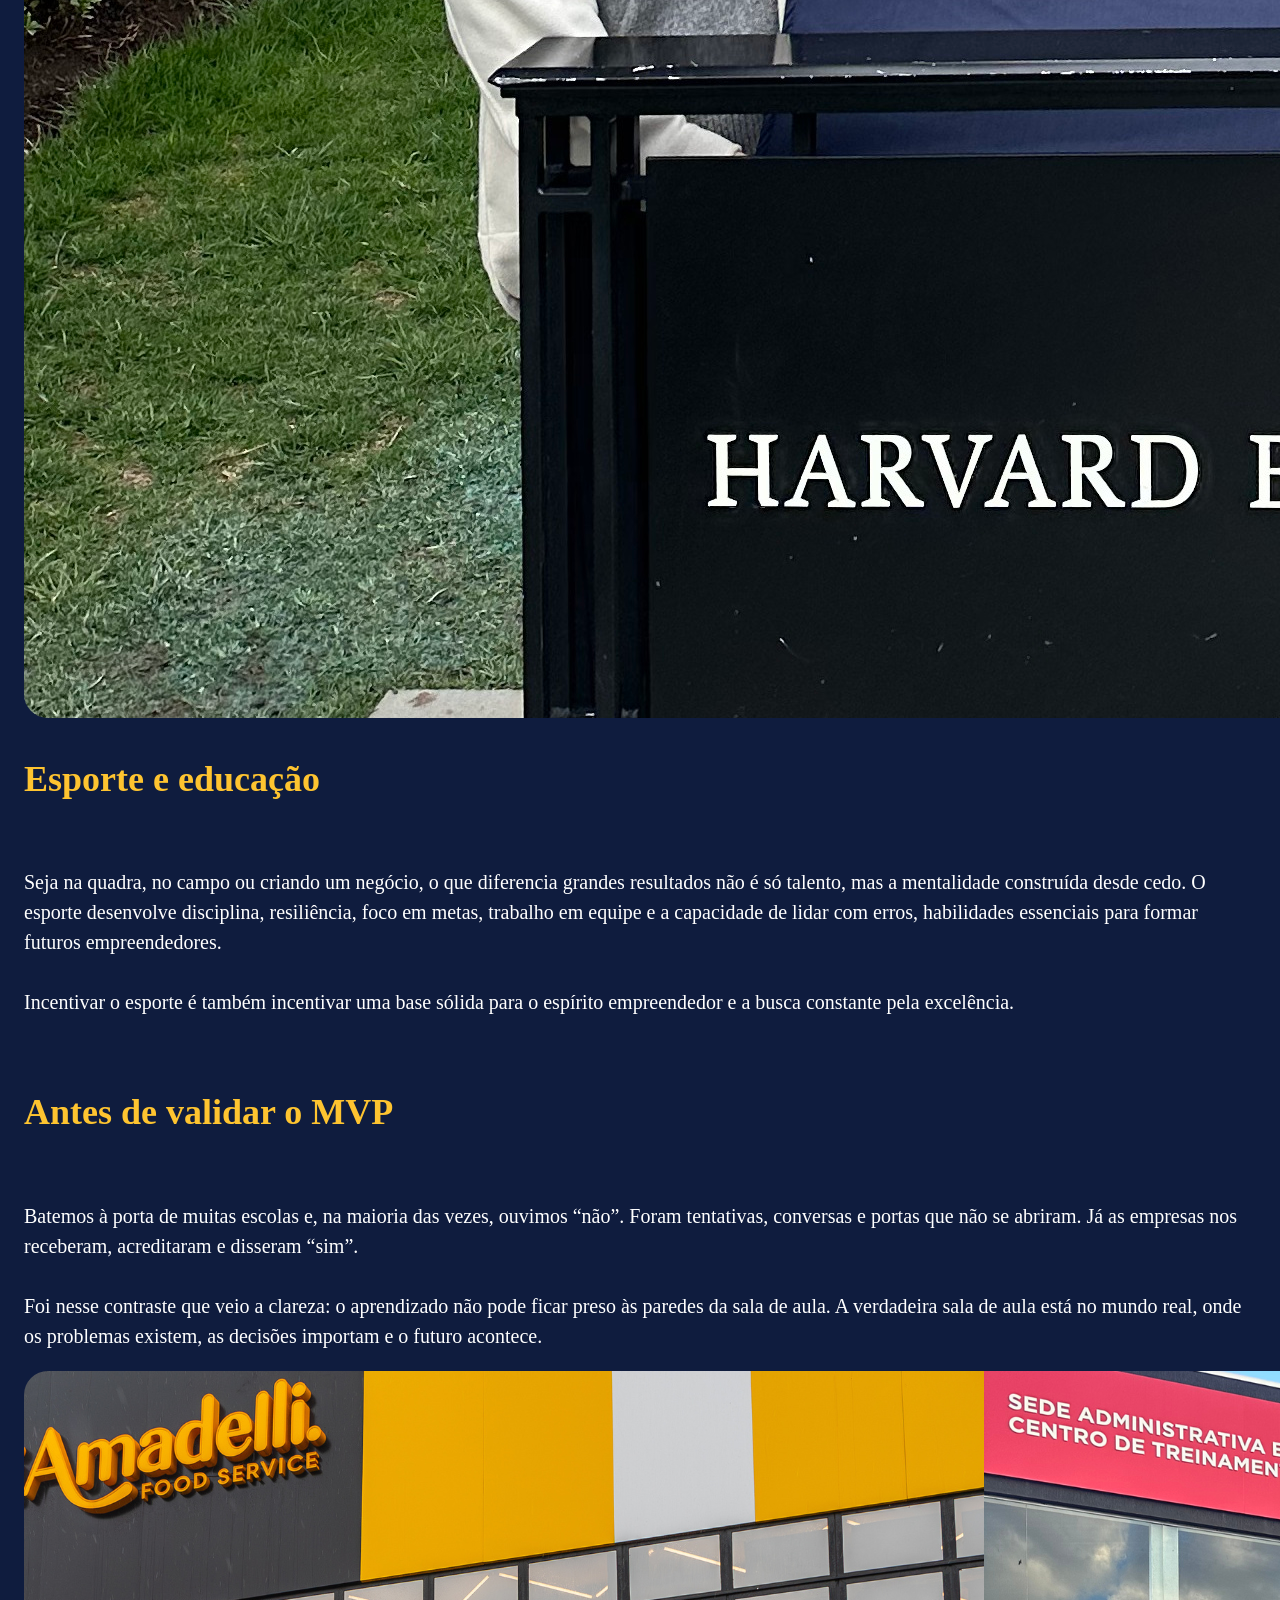
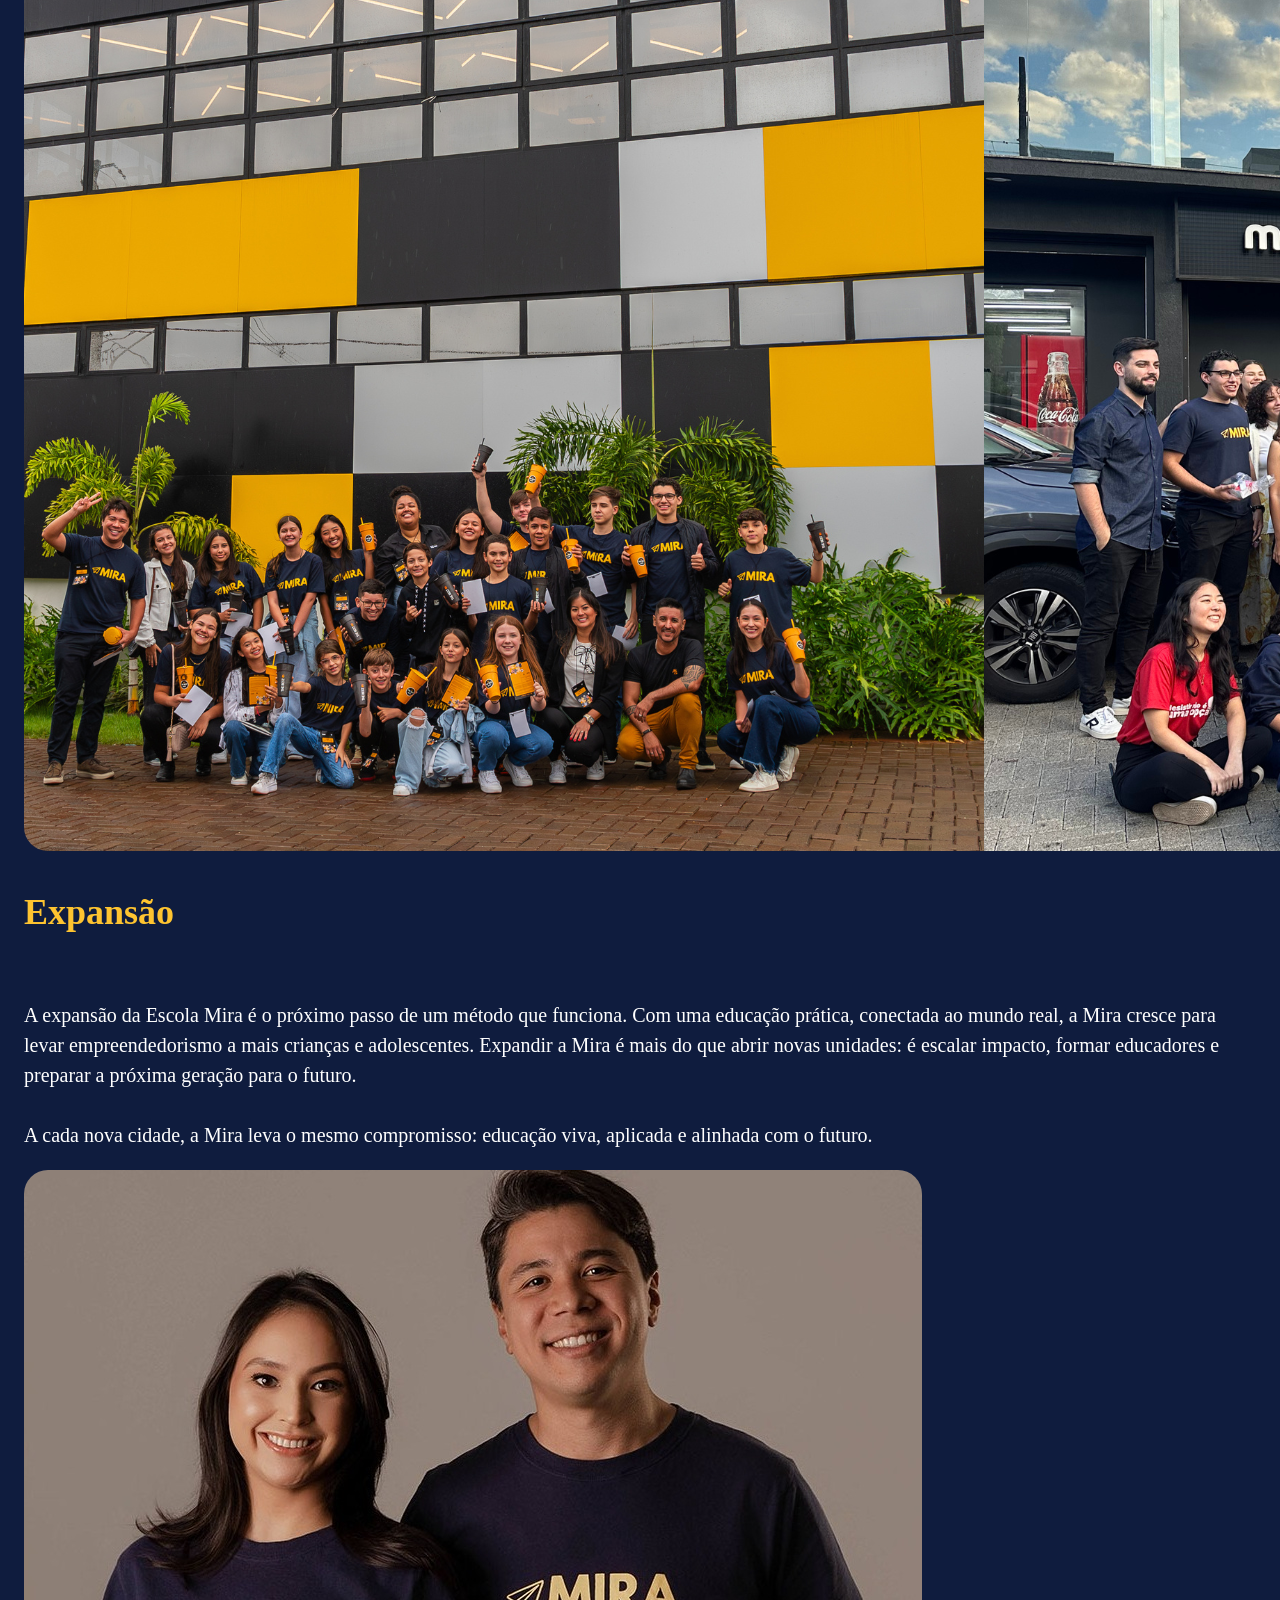
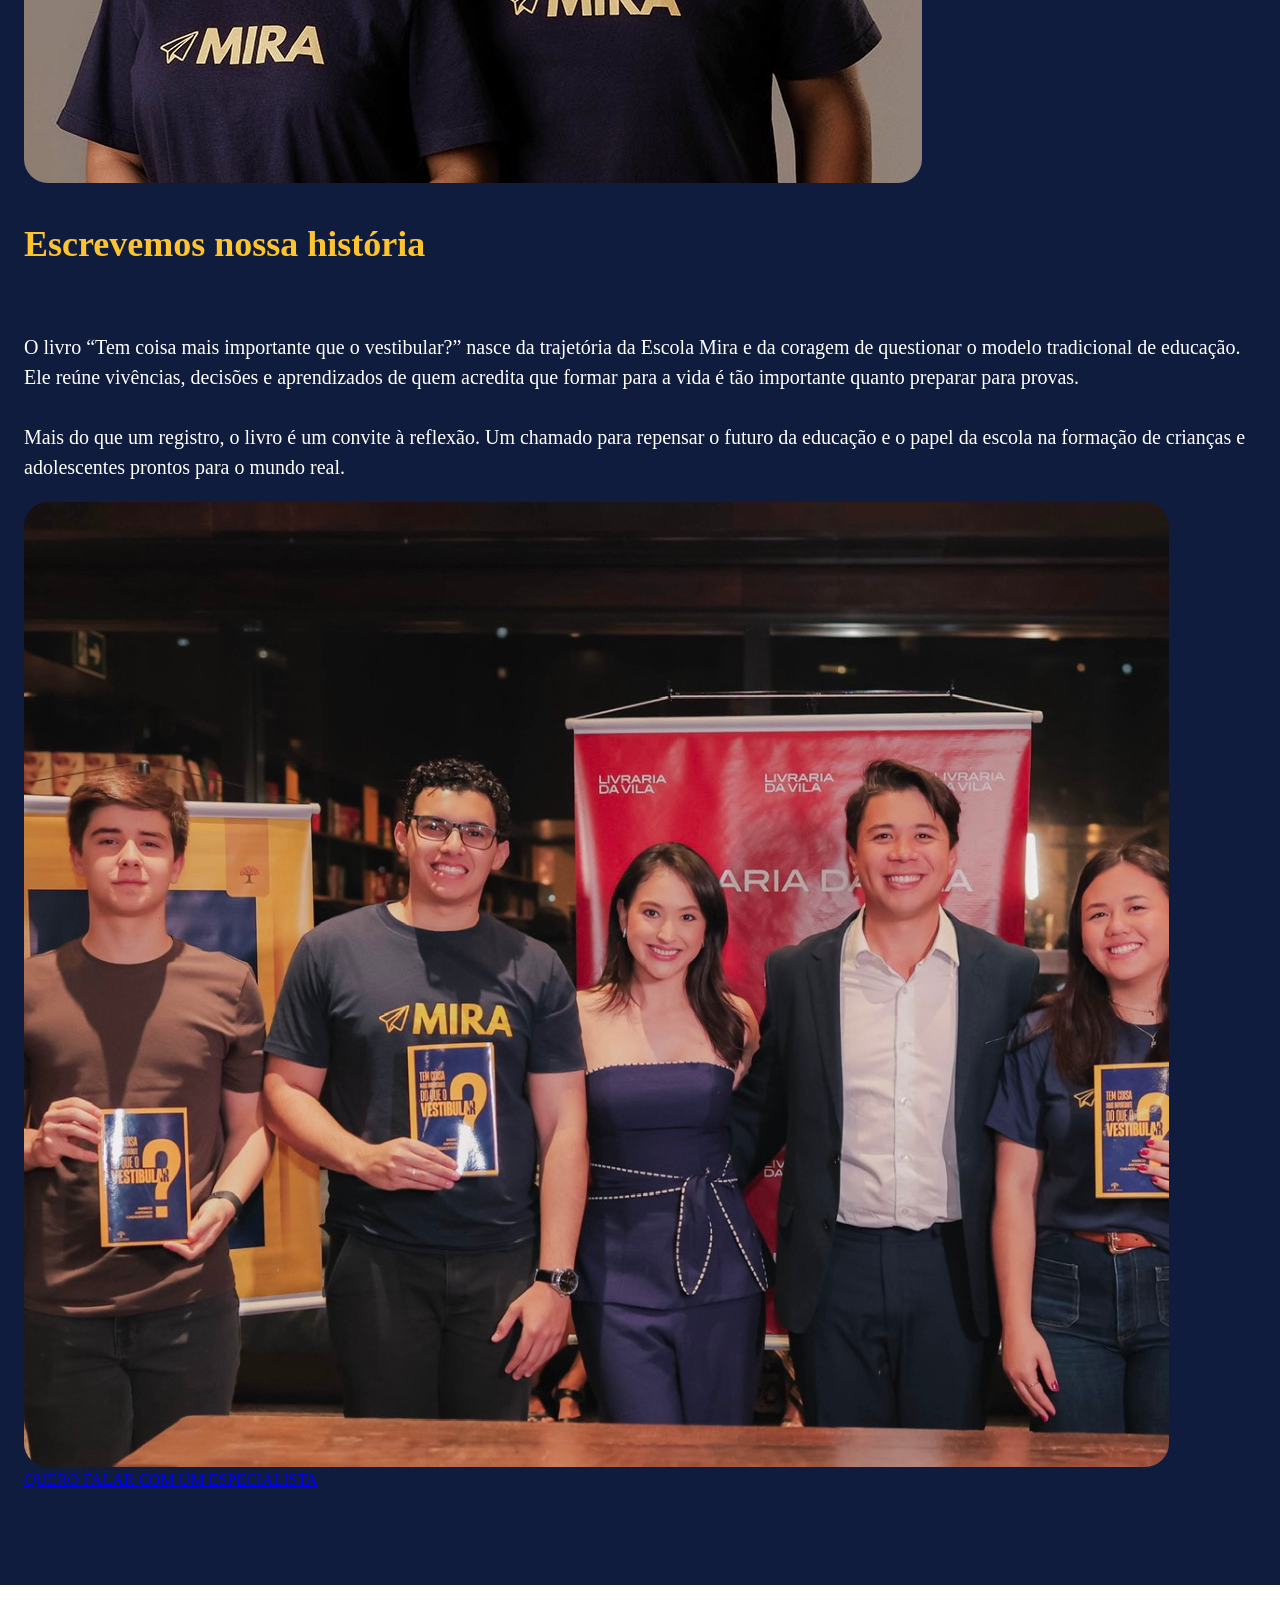
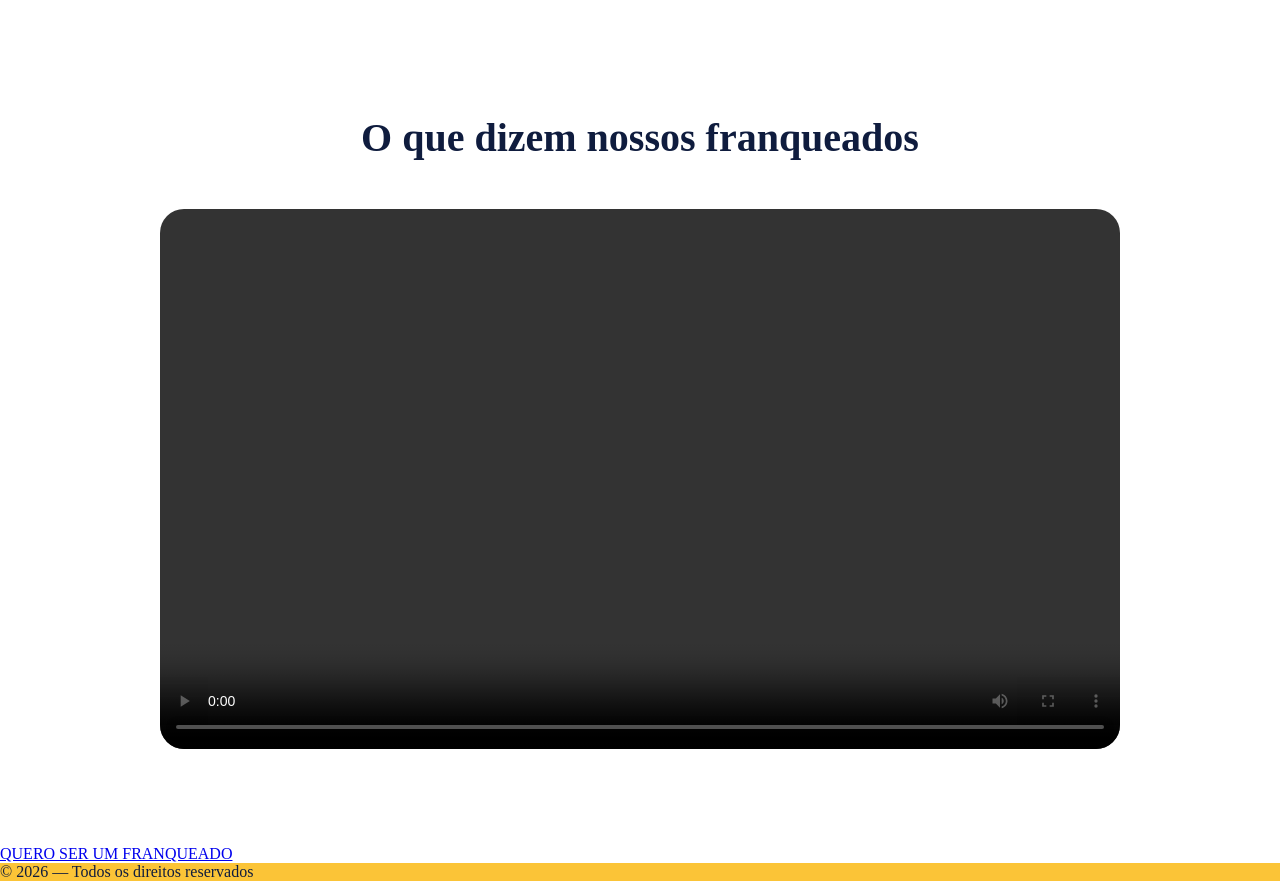
==== commit 105830af: "alteração mapa, cards noticias e remoção da sec livro" ====
--- a/index.html
+++ b/index.html
@@ -12,8 +12,8 @@
   <meta property="og:title" content="Franquia Escola Mira">
   <meta property="og:description" content="Invista em uma franquia educacional inovadora e sem concorrência direta.">
   <meta property="og:type" content="website">
-  <meta property="og:url" content="https://seudominio.com.br">
-  <meta property="og:image" content="https://seudominio.com.br/assets/hero.jpg">
+  <meta property="og:url" content="https://escolamira.com.br">
+  <meta property="og:image" content="https://escolamira.com.br/assets/hero.jpg">
 
   <!-- Tailwind CSS (framework) -->
   <script src="https://cdn.tailwindcss.com"></script>
@@ -33,6 +33,8 @@
   <link rel="apple-touch-icon" sizes="180x180" href="assets/favicon/apple-touch-icon.png">
   <link rel="icon" type="image/png" sizes="32x32" href="assets/favicon/favicon-32x32.png">
   <link rel="icon" type="image/png" sizes="16x16" href="assets/favicon/favicon-16x16.png">
+  <link rel="icon" type="image/png" sizes="48x48" href="assets/favicon/favicon-48x48.png">
+  <link rel="icon" type="image/png" sizes="192x192" href="assets/favicon/android-chrome-192x192.png">
   <link rel="manifest" href="assets/favicon/site.webmanifest">
 
   <script>
@@ -391,7 +393,7 @@
 
         <p>
           <strong>20 a 35%</strong> de<br>
-          lucratividade média
+          lucratividade
         </p>
       </div>
 
@@ -519,7 +521,7 @@
         <div class="recognition-text-2">
           Mini CEOs:
           adolescentes buscam formação empreendedora
-          antes de escolher sua profissão.<br><br>
+          antes de escolher sua profissão.
         </div>
         <div class="recognition-date-2">
           06/01/2026 às 06:43
@@ -547,7 +549,7 @@
           28/12/2025 às 05:30
         </div>
         <div class="recognition-image">
-          <img src="assets/negocios.jpeg" alt="Estadão Negócios">
+          <img src="assets/negocios.png" alt="Estadão Negócios">
         </div>
       </a>
 
@@ -562,7 +564,7 @@
         <div class="recognition-text-4">
           Campeão com o Neymar no Santos
           abre franquia que ensina jovens
-          a empreender<br><br><br>
+          a empreender
         </div>
         <div class="recognition-date-4">
           24/02/2026 às 05:30
@@ -586,53 +588,6 @@
 
   </div>
 </section>
-
-
-<section class="bg-white py-24">
-
-  <div class="why-container">
-    <h2 class="why-title">O LIVRO DA NOSSA ESCOLA</h2>
-    </div>
-
-  <div class="site-container grid grid-cols-1 lg:grid-cols-2 gap-16 items-center">
-
-    <!-- TEXTO (ESQUERDA) -->
-    <div class="space-y-6">
-      <h2 class="text-4xl text-dark font-bold leading-tight">
-        Tem coisa mais importante
-        que o vestibular?
-      </h2>
-
-      <p class="text-lg text-dark leading-relaxed">
-        Enquanto a sociedade exige criatividade, coragem, relacionamento e resolução de problemas, nossas crianças continuam sendo preparadas para passar em provas, decorar fórmulas e seguir regras. Mas e se tudo isso estivesse deixando-as despreparadas para o que realmente importa?
-      </p>
-
-      <p class="text-lg text-dark leading-relaxed">
-        Neste livro direto, realista e provocador, você vai entender por que o sistema educacional atual está falhando com uma geração inteira e como uma escola-modelo tem sido o caminho para formar jovens mais preparados, resilientes e protagonistas. Com base na Psicologia comportamental, em vivências no Vale do Silício, na metodologia de ensino de Harvard e nos valores do esporte e do golfe, esta obra apresenta uma nova proposta de educação: prática, humana e alinhada com os desafios do mundo real.
-      </p>
-
-      <p class="text-lg text-dark leading-relaxed">
-        Aqui, o foco é desenvolver habilidades que realmente importam: generosidade, comunicação, posicionamento, relacionamentos seletivos, capacidade de errar e aprender, resolver problemas, e acima de tudo, fazer acontecer. O futuro exige atitude. E começa agora.
-      </p>
-
-      <div class="text-center mt-12">
-      <a href="#formulario" class="inline-block bg-primary text-dark font-bold text-lg px-20 py-7 rounded-full">QUERO SABER MAIS</a>
-    </div>
-    </div>
-
-    <!-- LIVRO (DIREITA) -->
-     
-    <div class="flex justify-center lg:justify-end">
-      <img
-        src="assets/livro.jpg"
-        alt="Livro Escola Mira"
-        class="w-80 lg:w-96 rounded-2xl shadow-2xl"
-      />
-    </div>
-
-  </div>
-</section>
-
 
 <section id="historia" class="historia-section">
   <div class="site-container">
--- a/styles.css
+++ b/styles.css
@@ -468,7 +468,7 @@
 .recognition-card-2,
 .recognition-card-3,
 .recognition-card-4 {
-  min-height: 320px;
+  min-height: 200px;
   flex-grow: 1;
 }
 
@@ -509,7 +509,7 @@
   color: #fff;
   text-align: center;
   padding: 1.5rem;
-  font-size: 40px;
+  font-size: 30px;
 }
 
 /* TEXTO */
@@ -544,7 +544,7 @@
 
 /* TEXTO */
 .recognition-text-2 {
-  font-size: 22px;
+  font-size: 18px;
   padding: 1.5rem;
   line-height: 1.4;
   color: #0f1c3e;
@@ -574,7 +574,7 @@
 
 /* TEXTO */
 .recognition-text-3 {
-  font-size: 22px;
+  font-size: 14px;
   padding: 1.5rem;
   line-height: 1.4;
   color: #0f1c3e;
@@ -604,7 +604,7 @@
 
 /* TEXTO */
 .recognition-text-4 {
-  font-size: 22px;
+  font-size: 18px;
   padding: 1.5rem;
   line-height: 1.4;
   color: #0f1c3e;
@@ -614,7 +614,7 @@
 
 .recognition-image{
   width: 100%;
-  height: 320px;
+  height: 200px;
   flex-shrink: 0;
 }
 
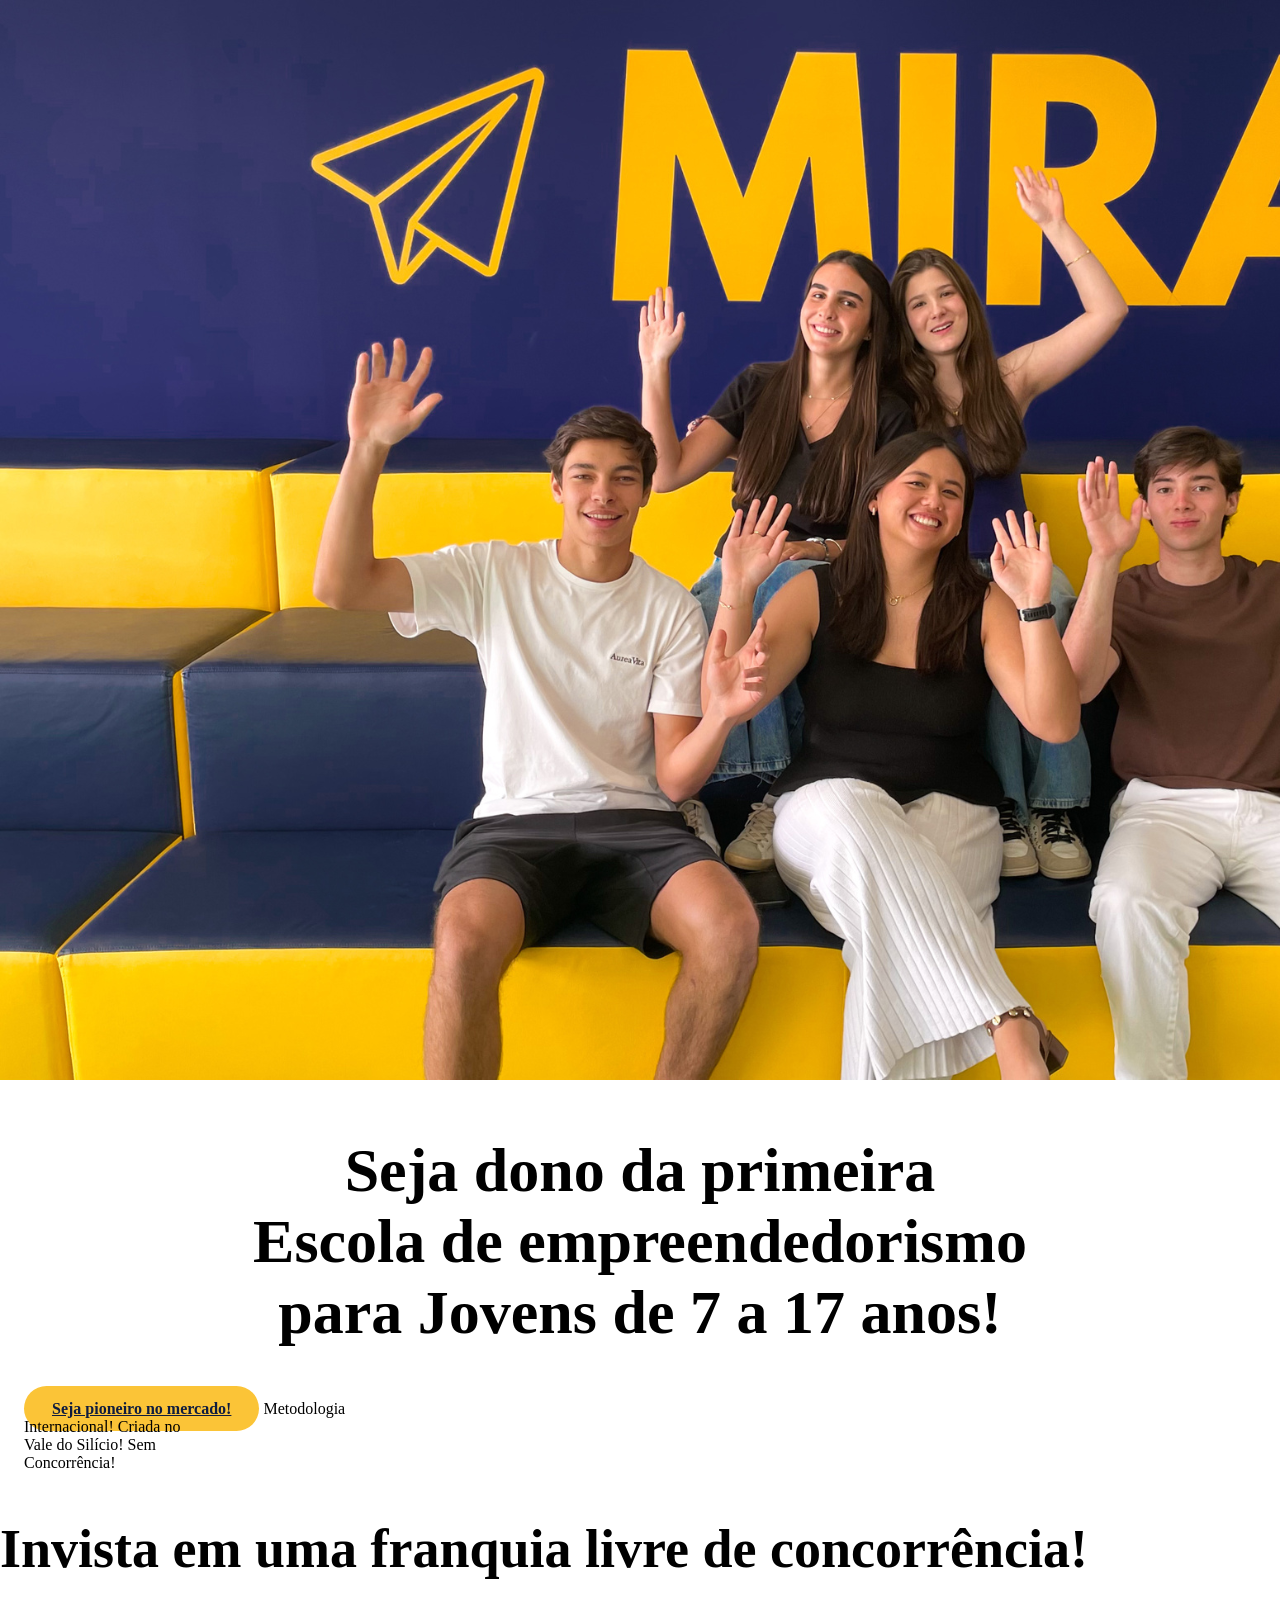
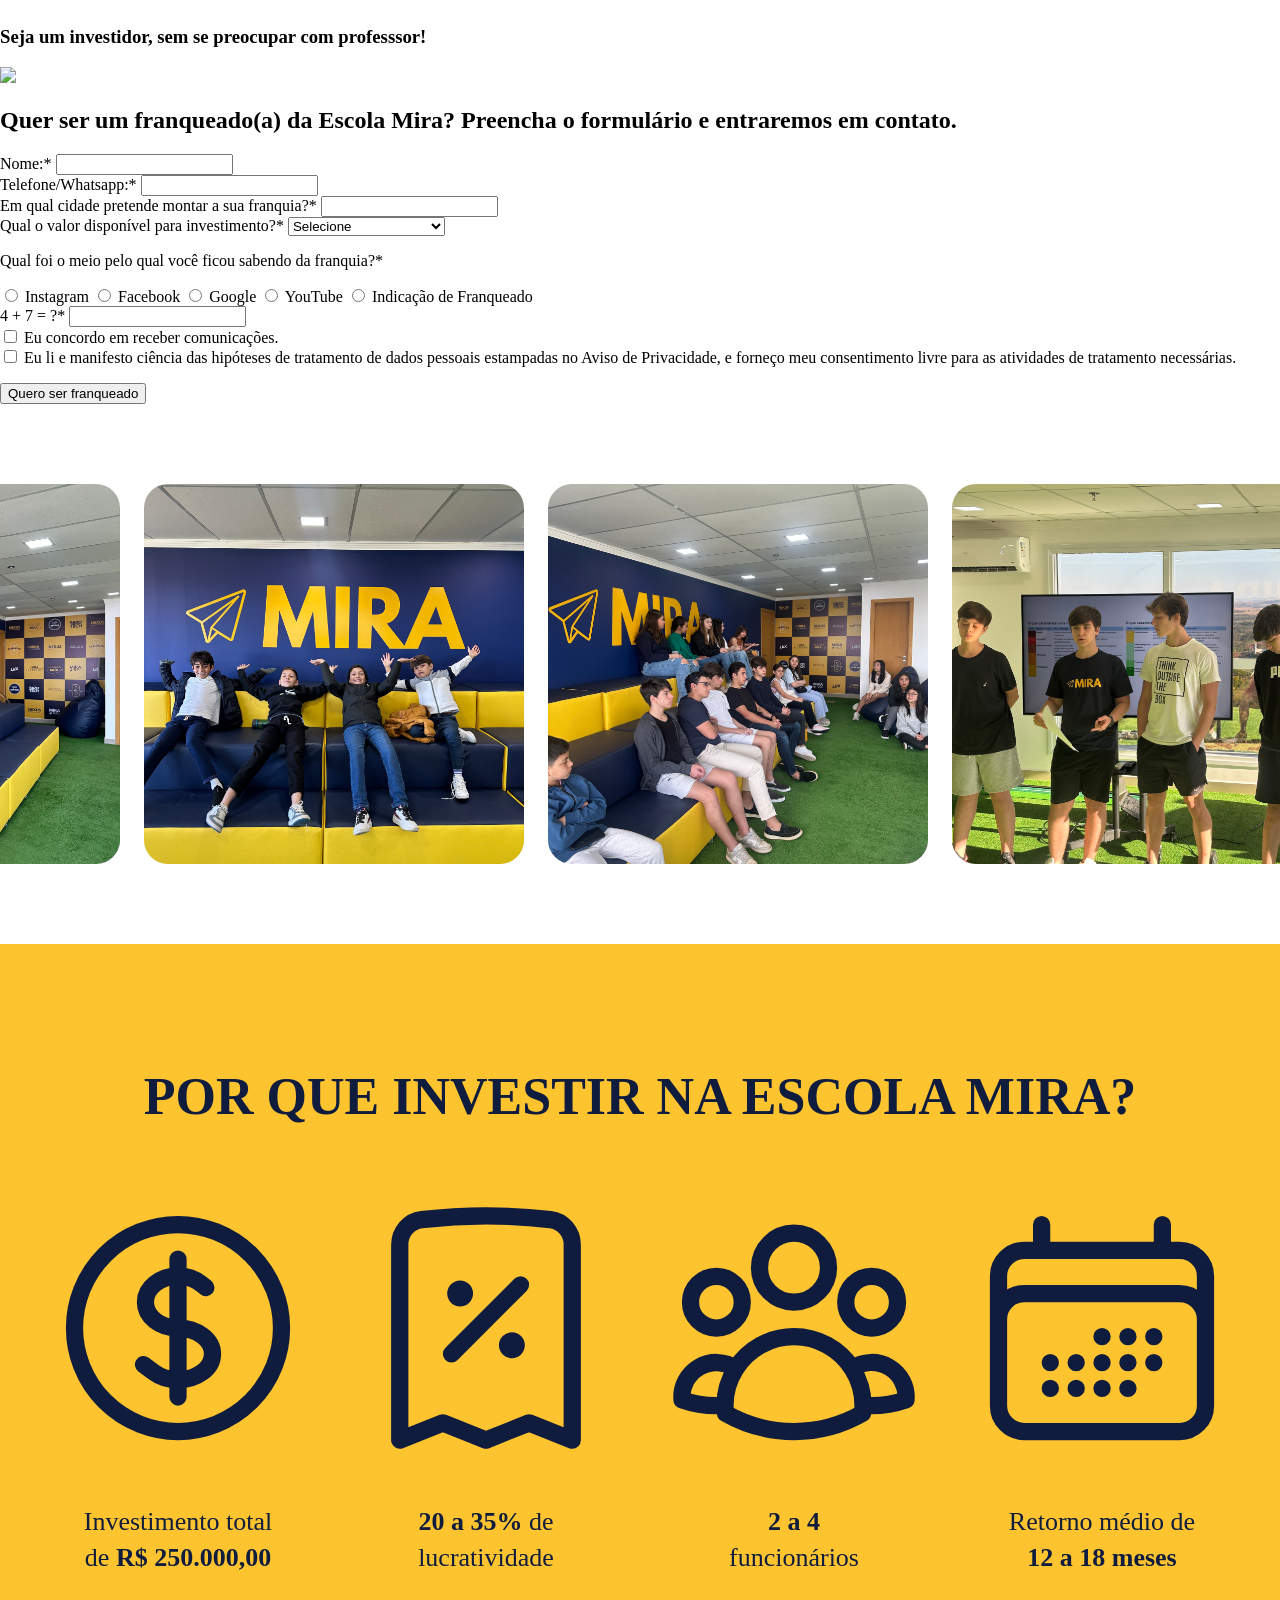
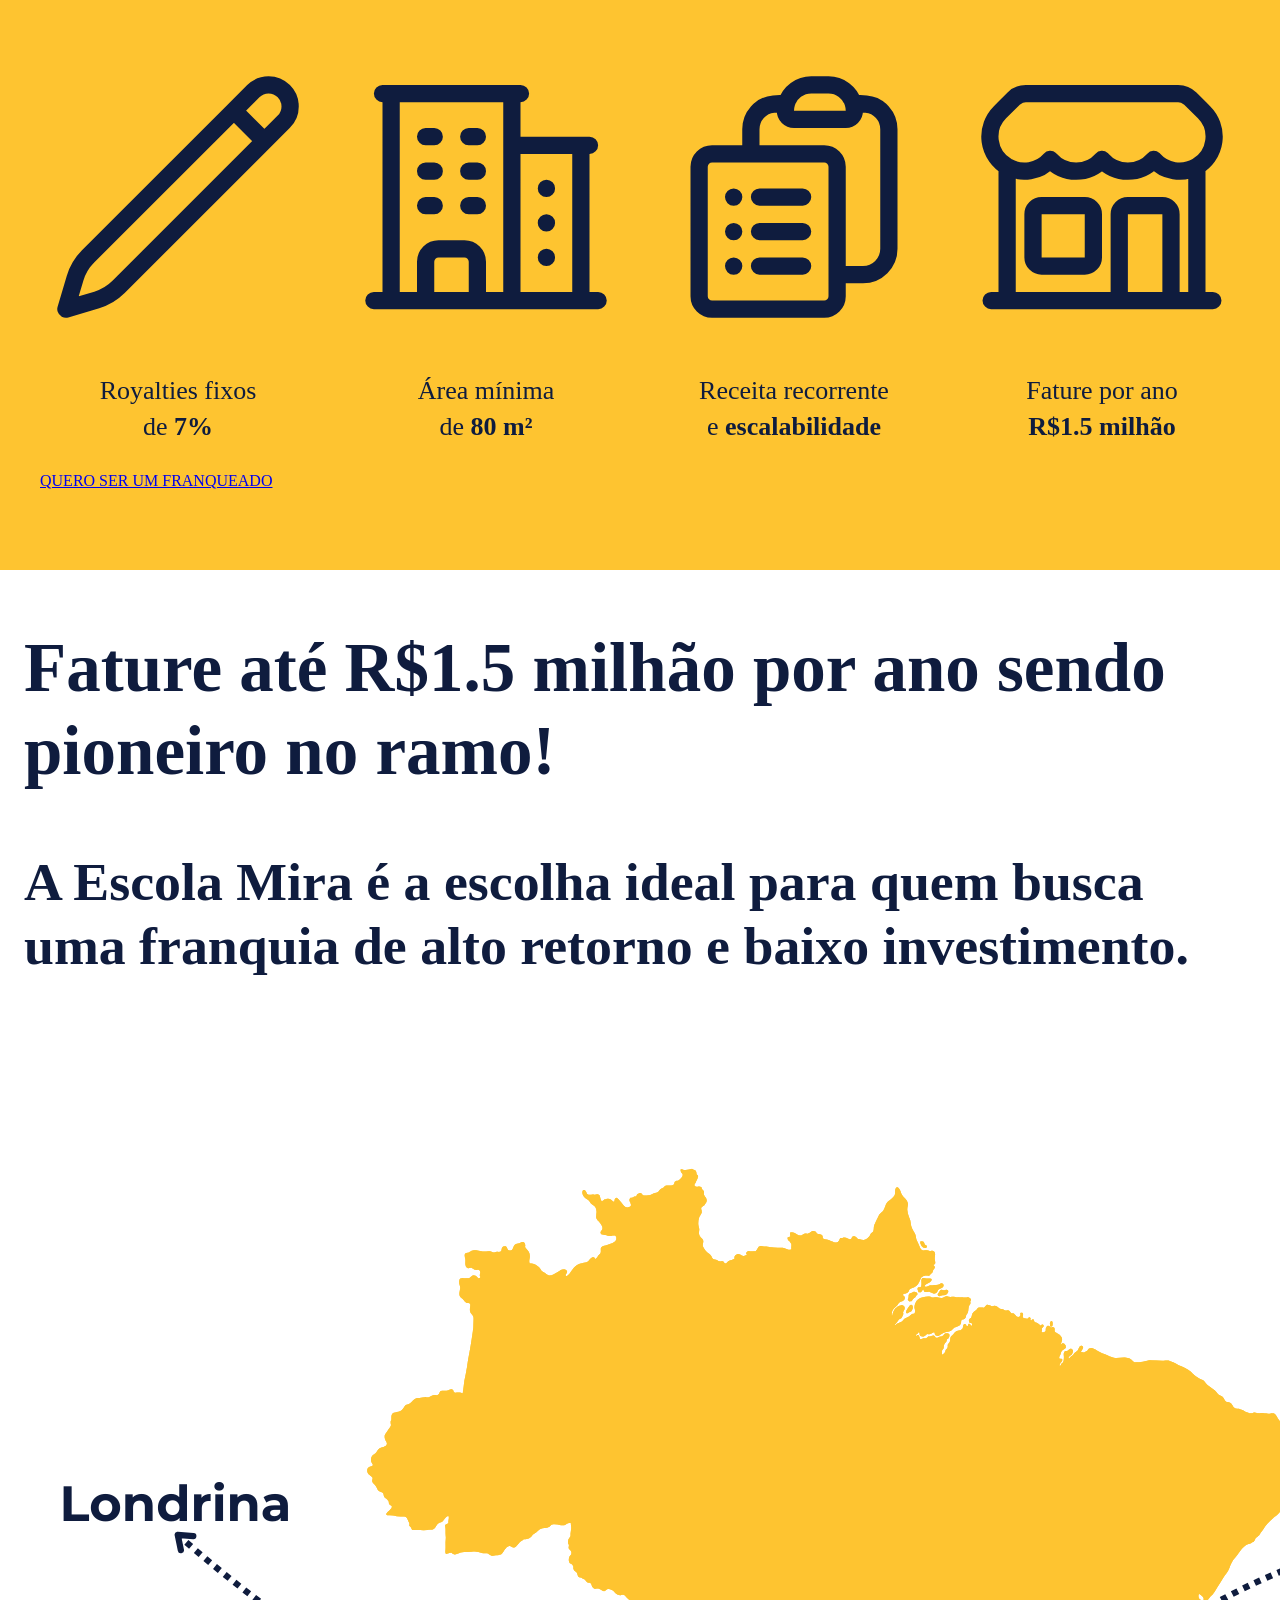
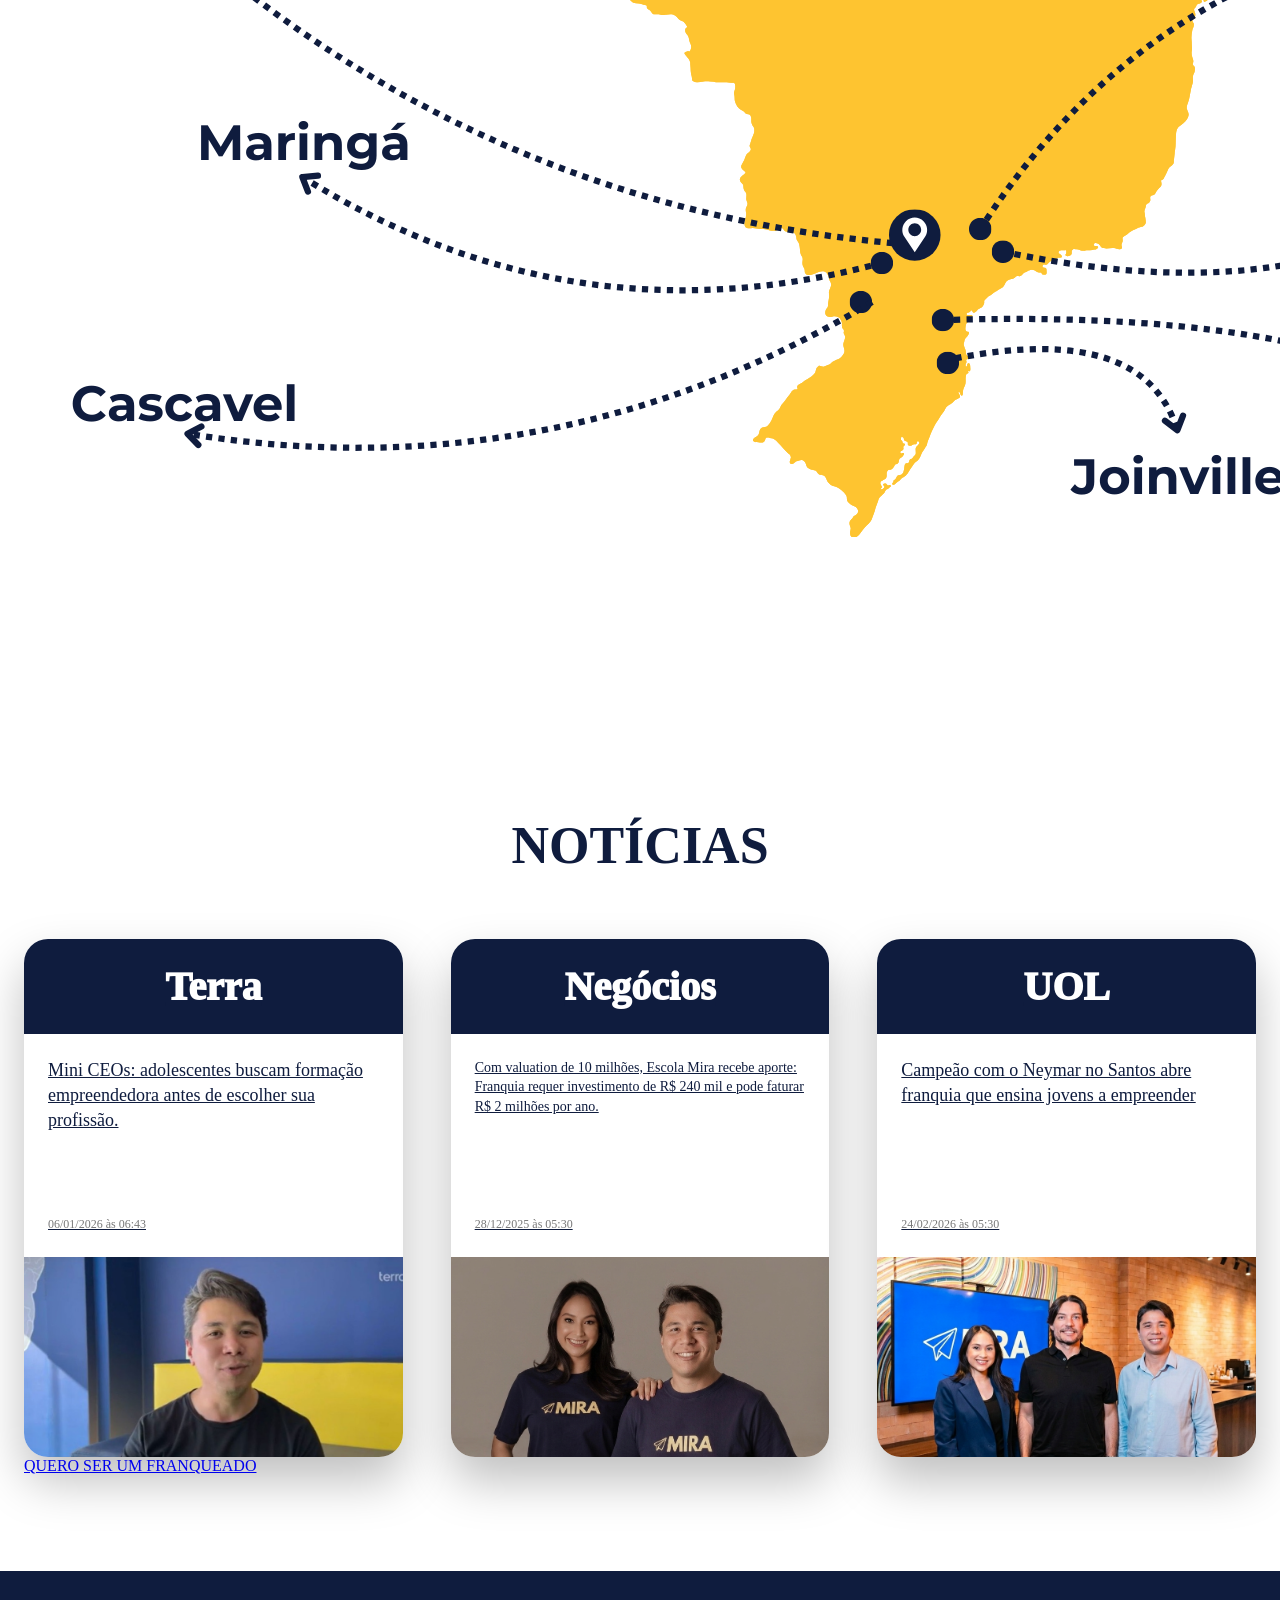
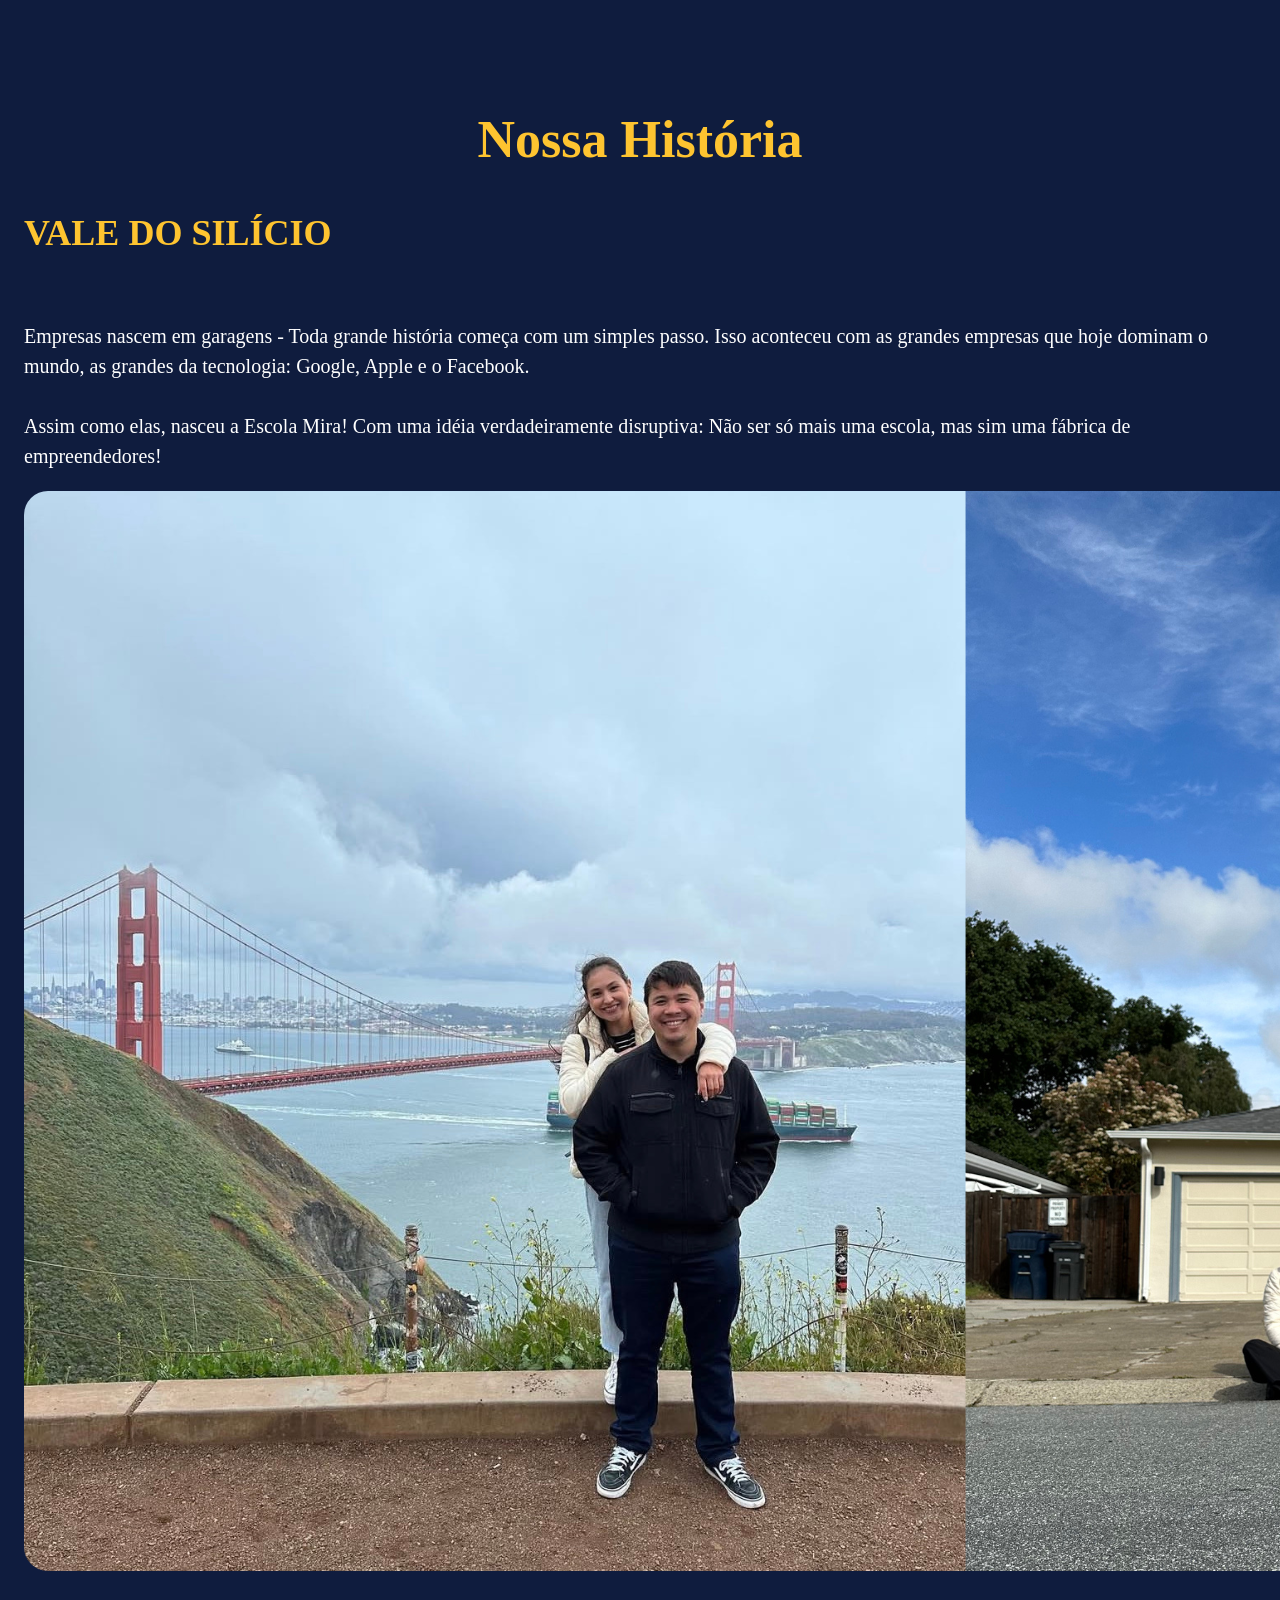
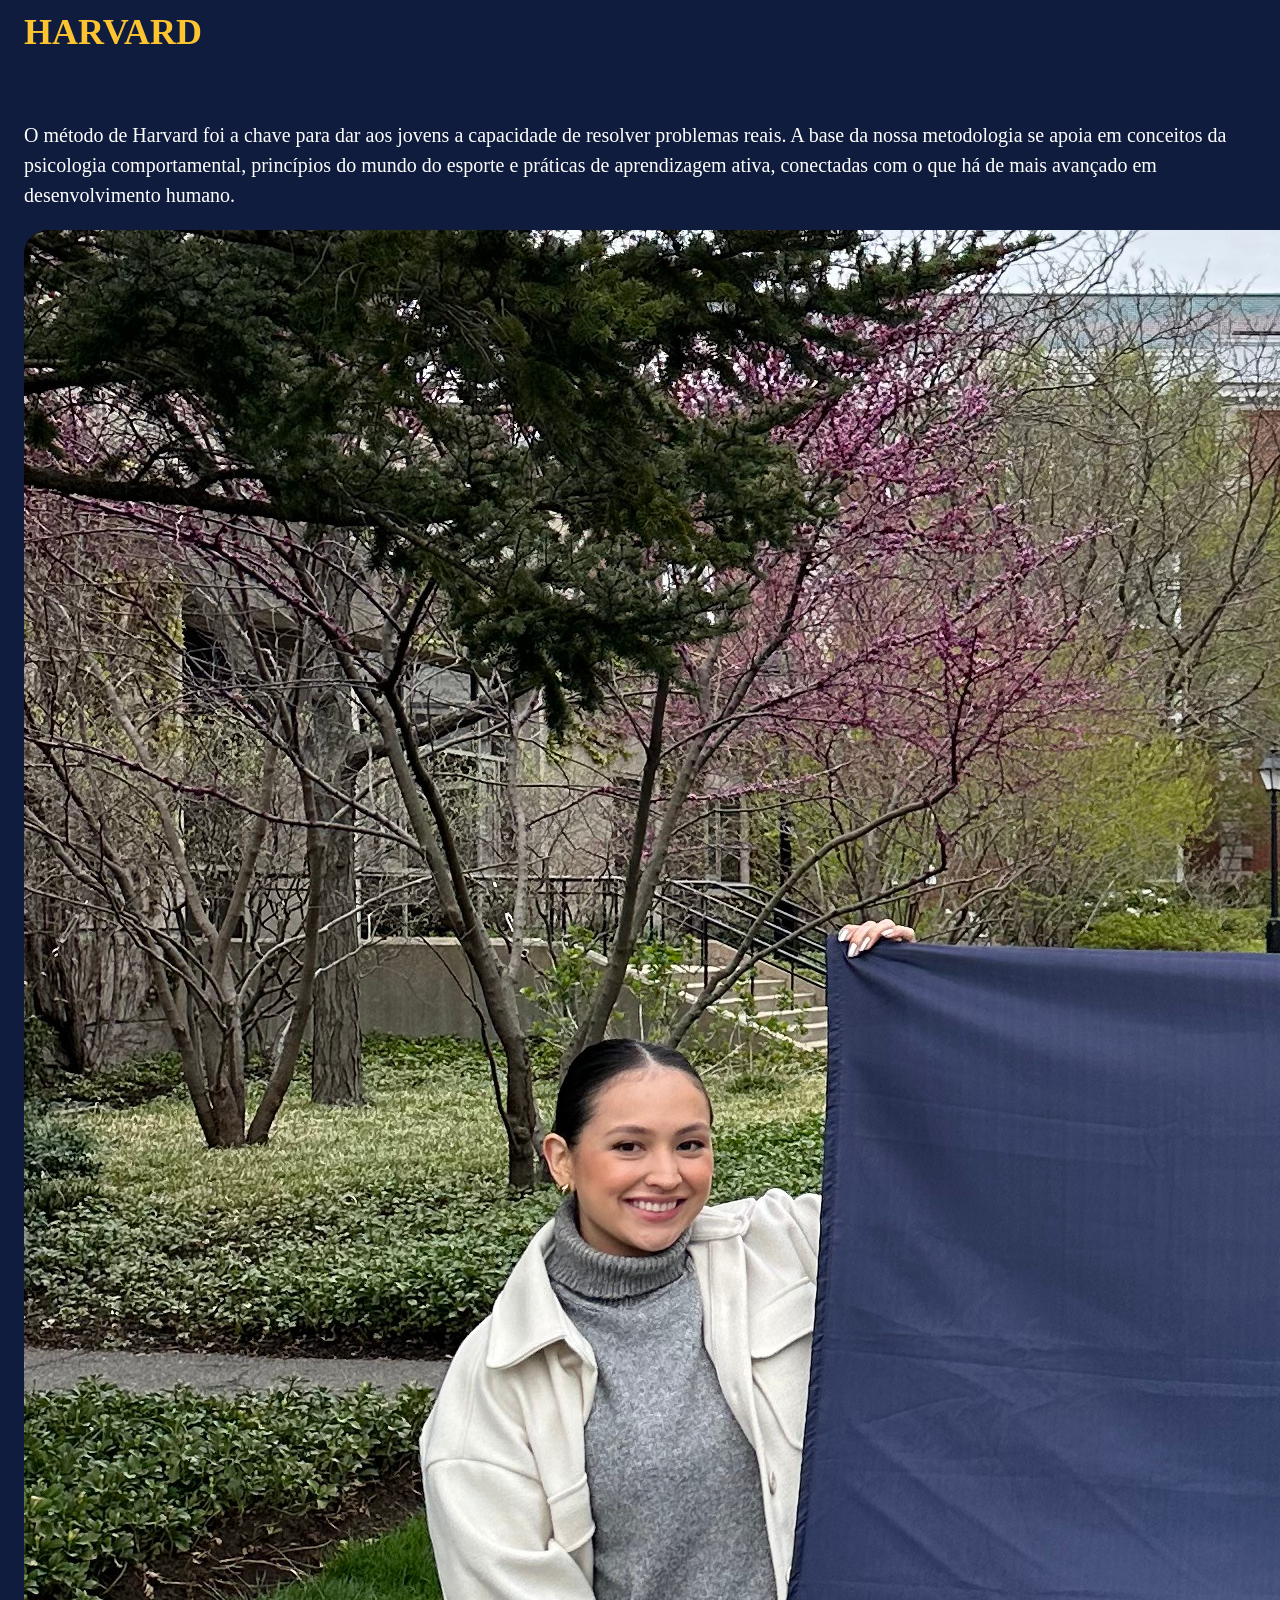
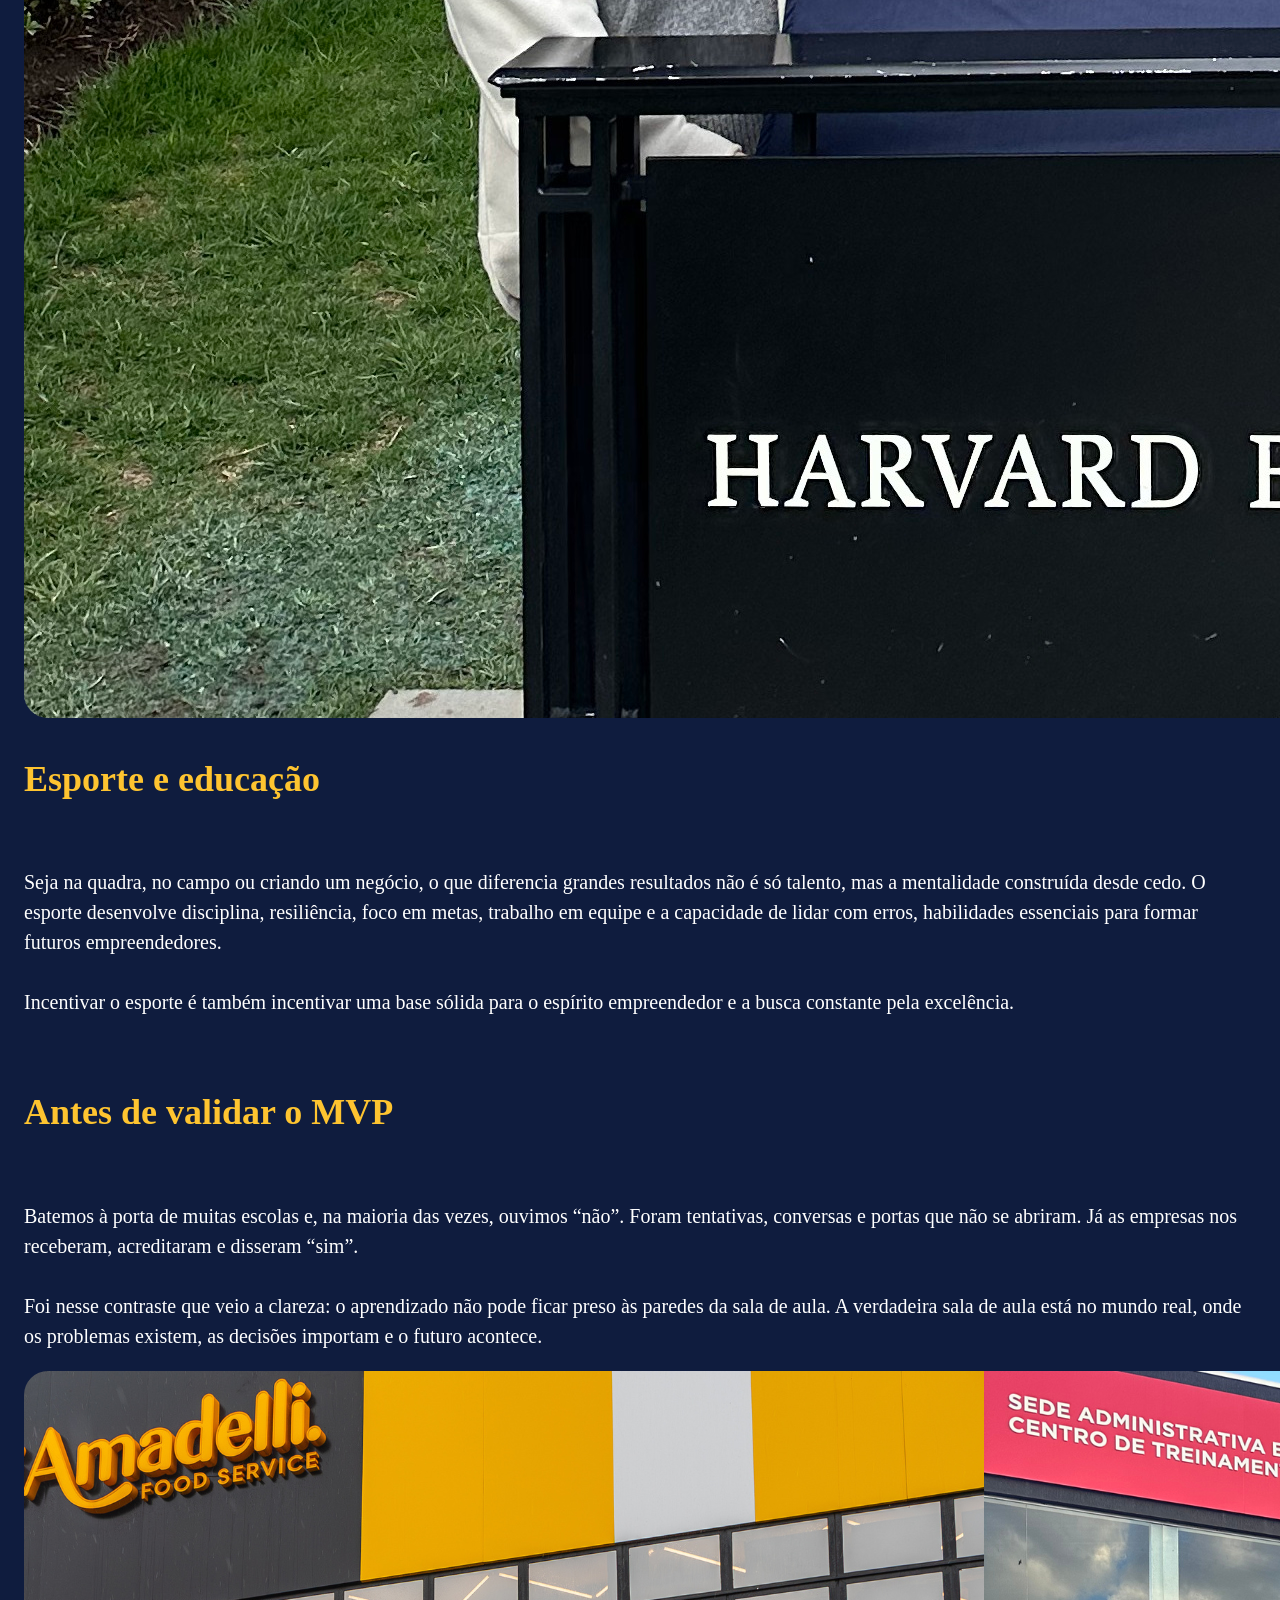
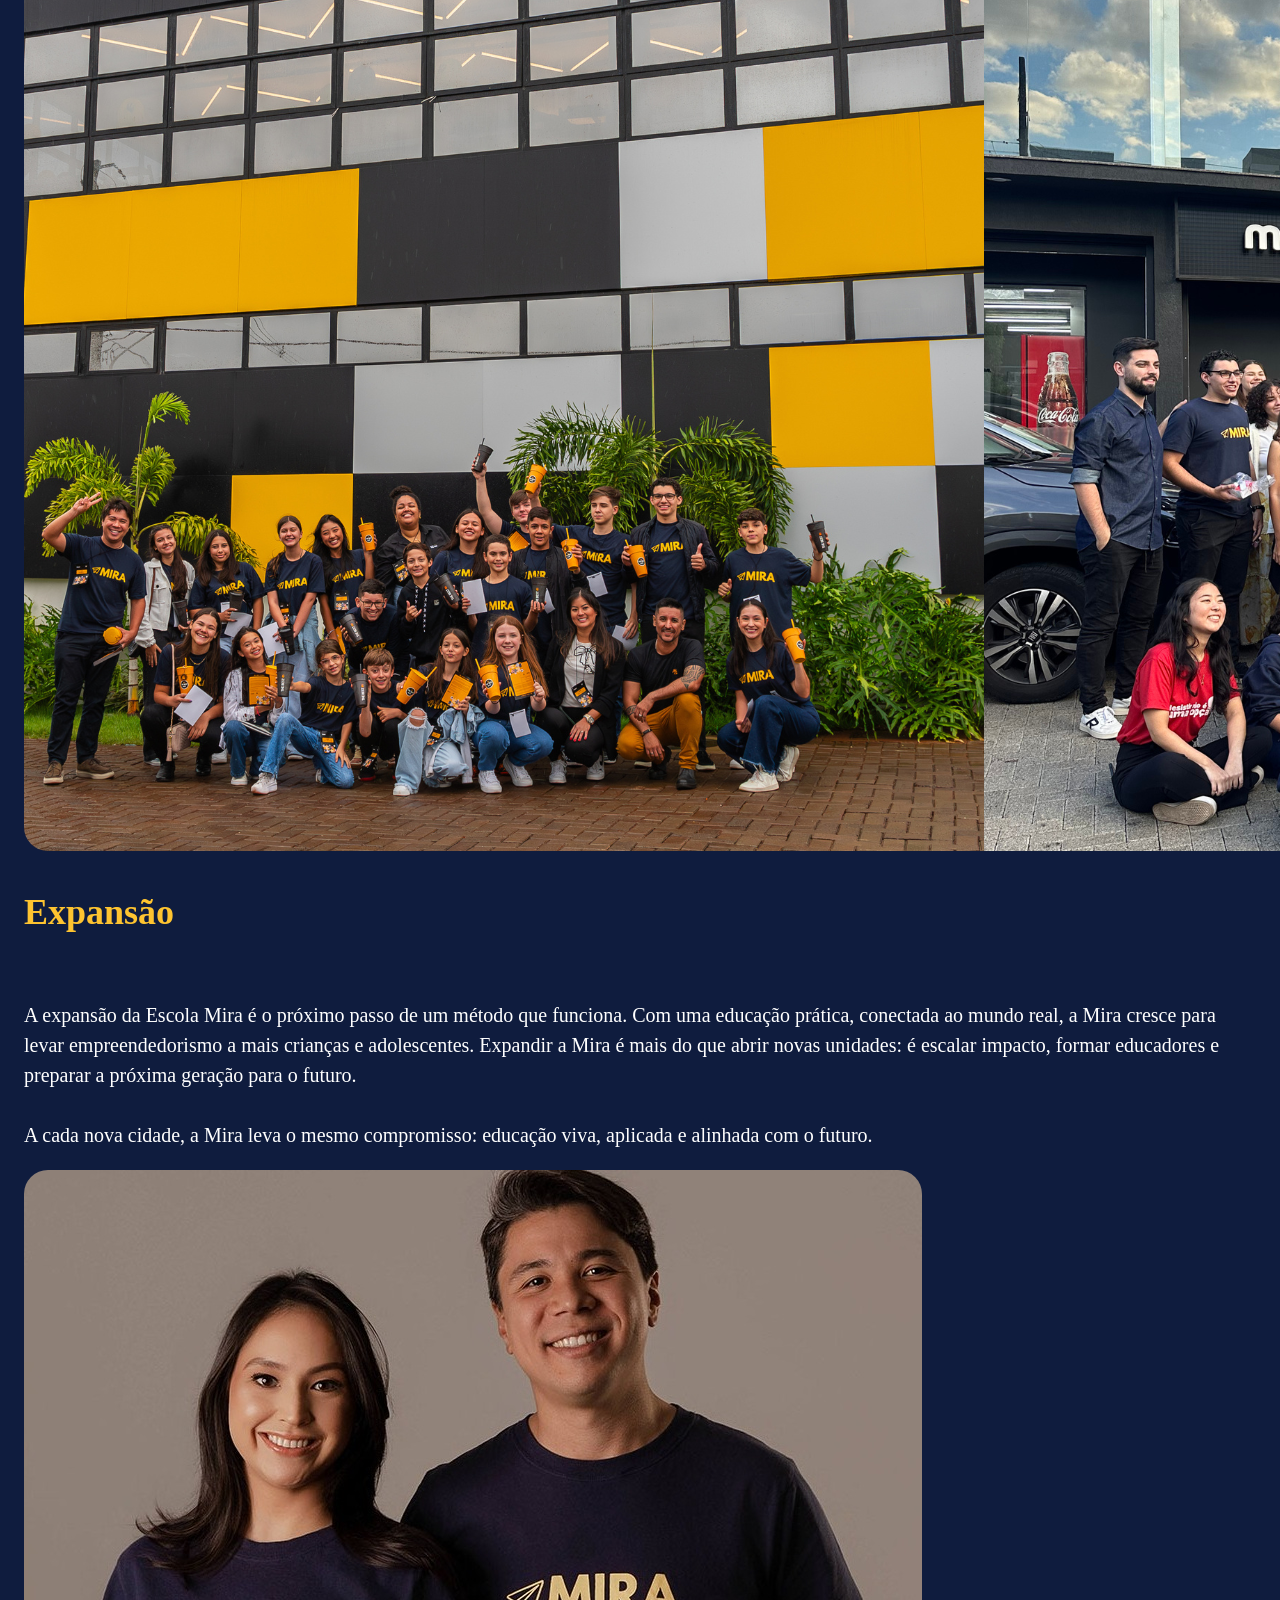
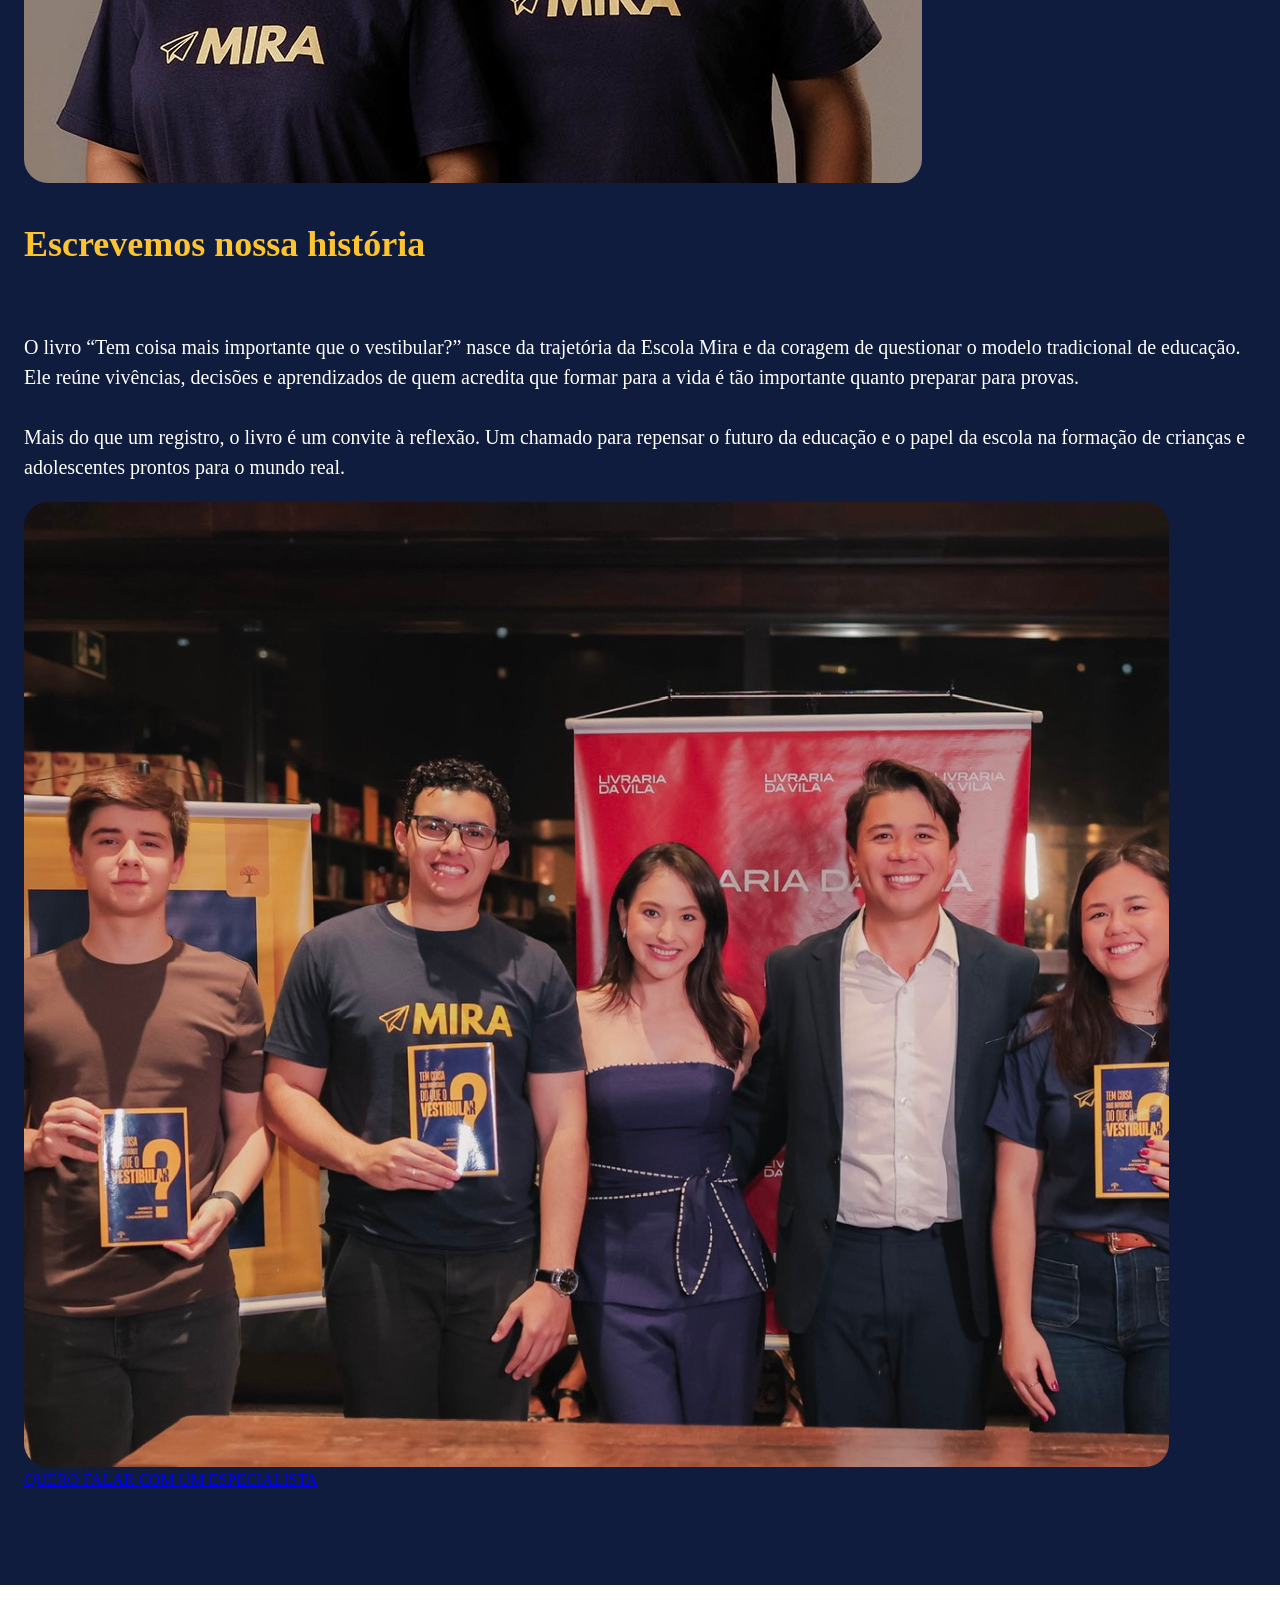
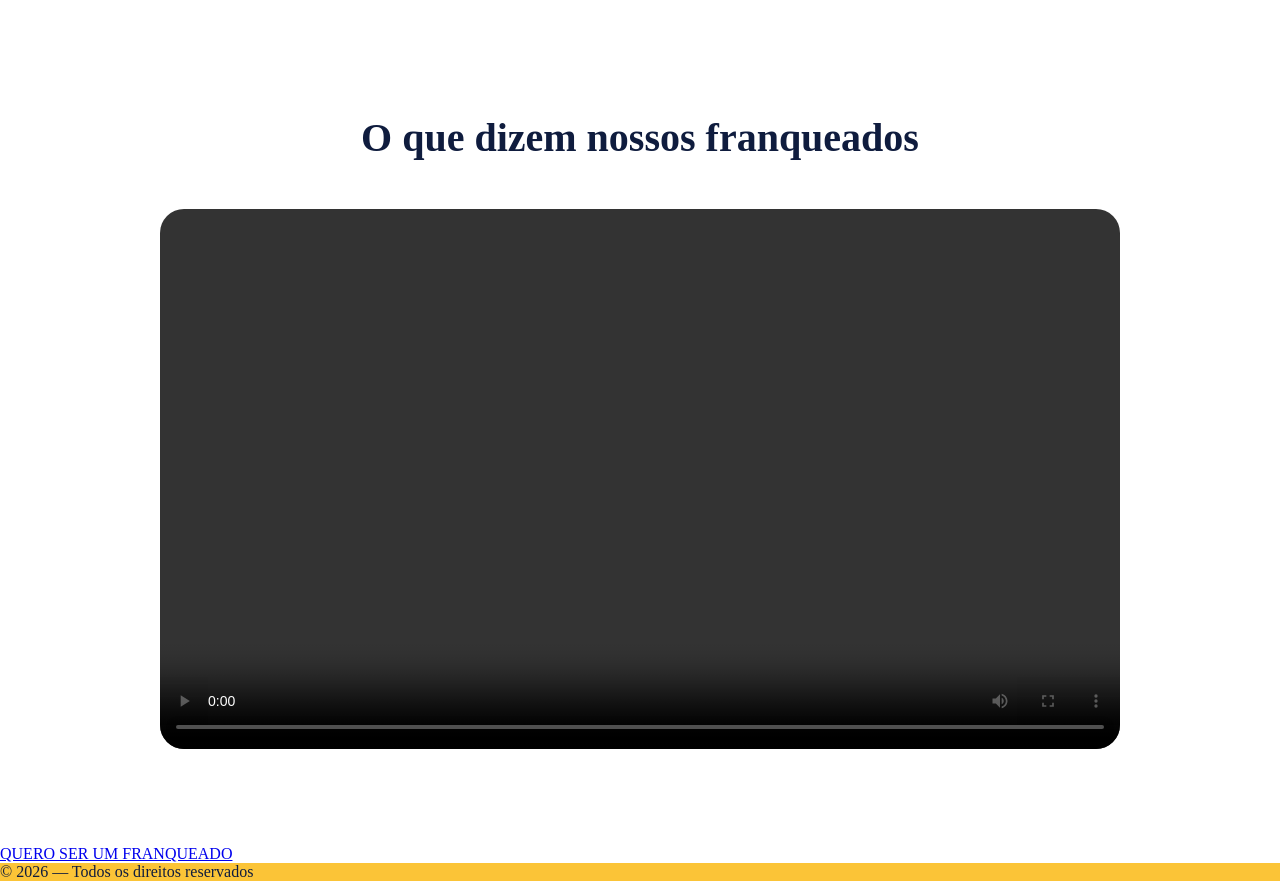
==== commit a500bf68: "atualização favicon" ====
--- a/index.html
+++ b/index.html
@@ -30,12 +30,12 @@
   <!-- CSS CUSTOMIZADO (SEPARADO) -->
   <link rel="stylesheet" href="styles.css" />
 
-  <link rel="apple-touch-icon" sizes="180x180" href="assets/favicon/apple-touch-icon.png">
-  <link rel="icon" type="image/png" sizes="32x32" href="assets/favicon/favicon-32x32.png">
-  <link rel="icon" type="image/png" sizes="16x16" href="assets/favicon/favicon-16x16.png">
-  <link rel="icon" type="image/png" sizes="48x48" href="assets/favicon/favicon-48x48.png">
-  <link rel="icon" type="image/png" sizes="192x192" href="assets/favicon/android-chrome-192x192.png">
-  <link rel="manifest" href="assets/favicon/site.webmanifest">
+  <link rel="apple-touch-icon" sizes="180x180" href="/assets/favicon/apple-touch-icon.png">
+    <link rel="icon" type="image/png" sizes="192x192" href="/assets/favicon/android-chrome-192x192.png">
+  <link rel="icon" type="image/png" sizes="48x48" href="/assets/favicon/favicon-48x48.png">
+  <link rel="icon" type="image/png" sizes="32x32" href="/assets/favicon/favicon-32x32.png">
+  <link rel="icon" type="image/png" sizes="16x16" href="/assets/favicon/favicon-16x16.png">
+  <link rel="manifest" href="/assets/favicon/site.webmanifest">
 
   <script>
     tailwind.config = {
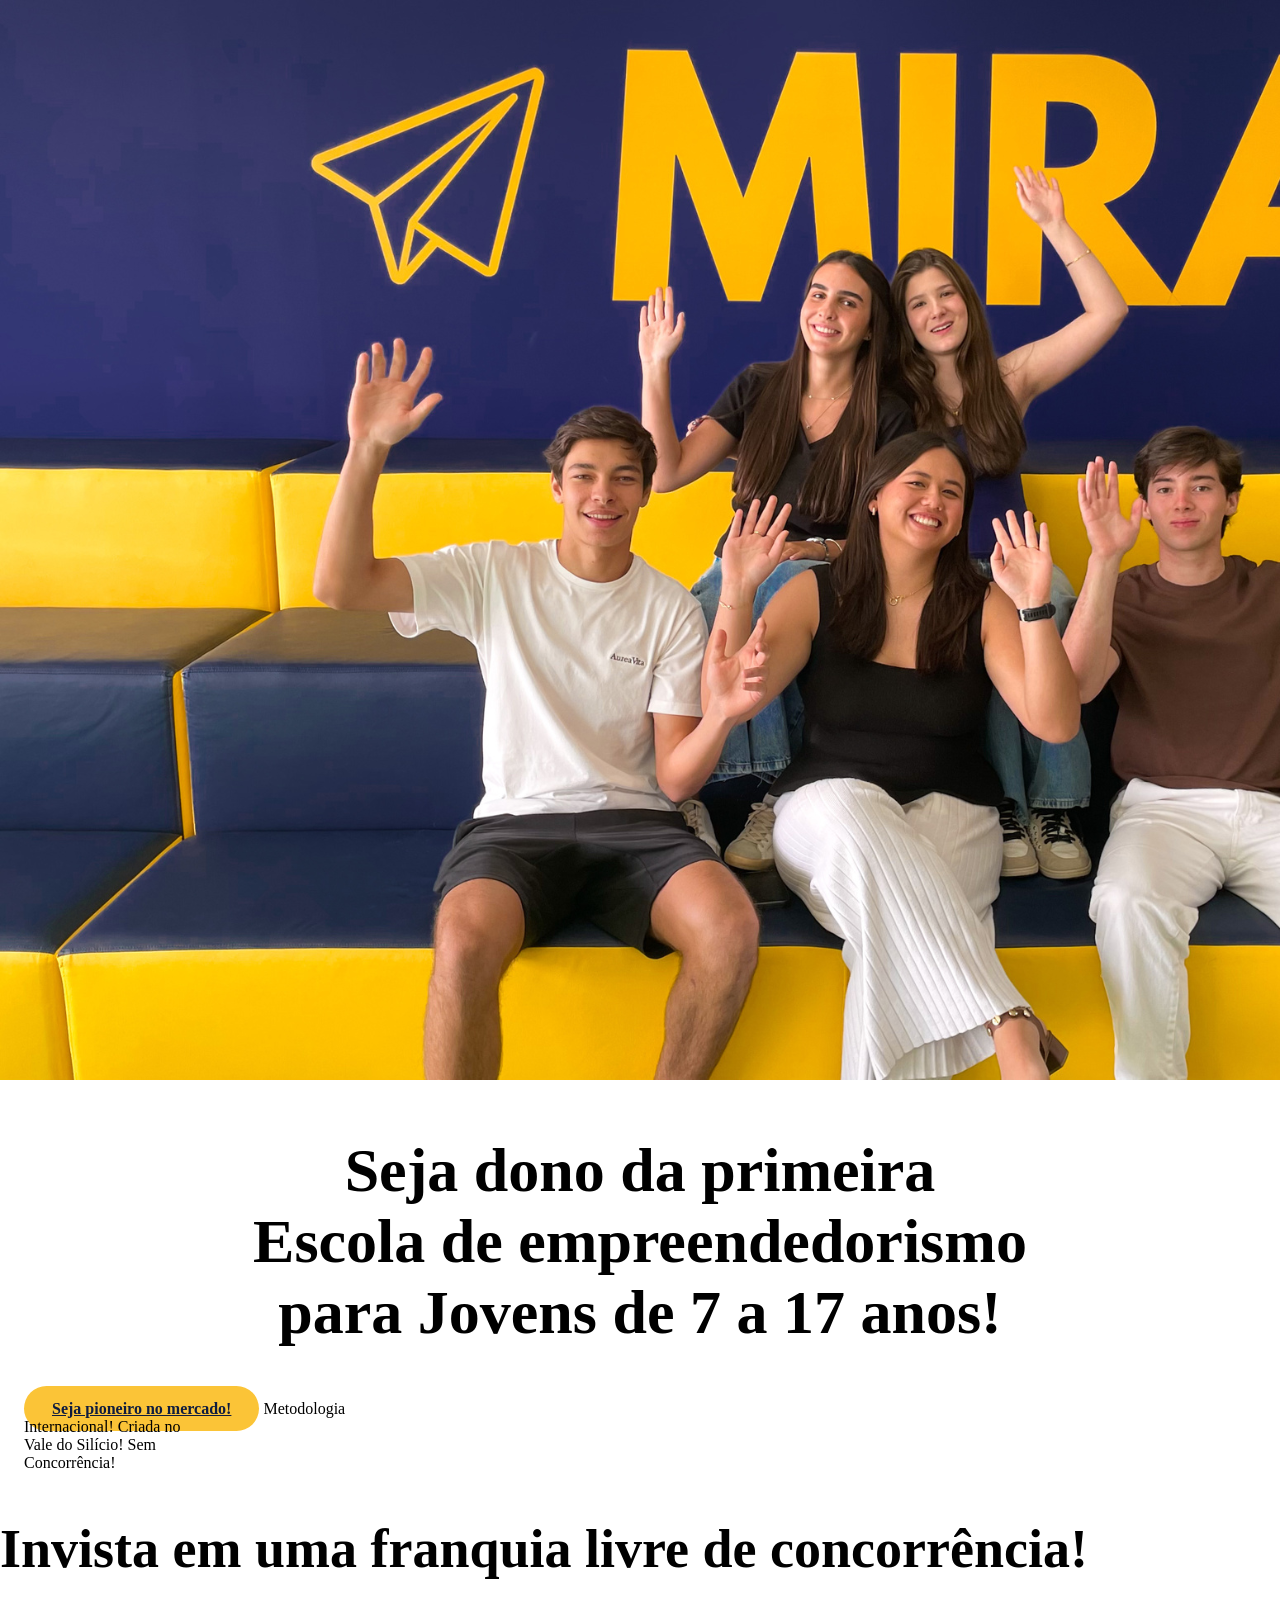
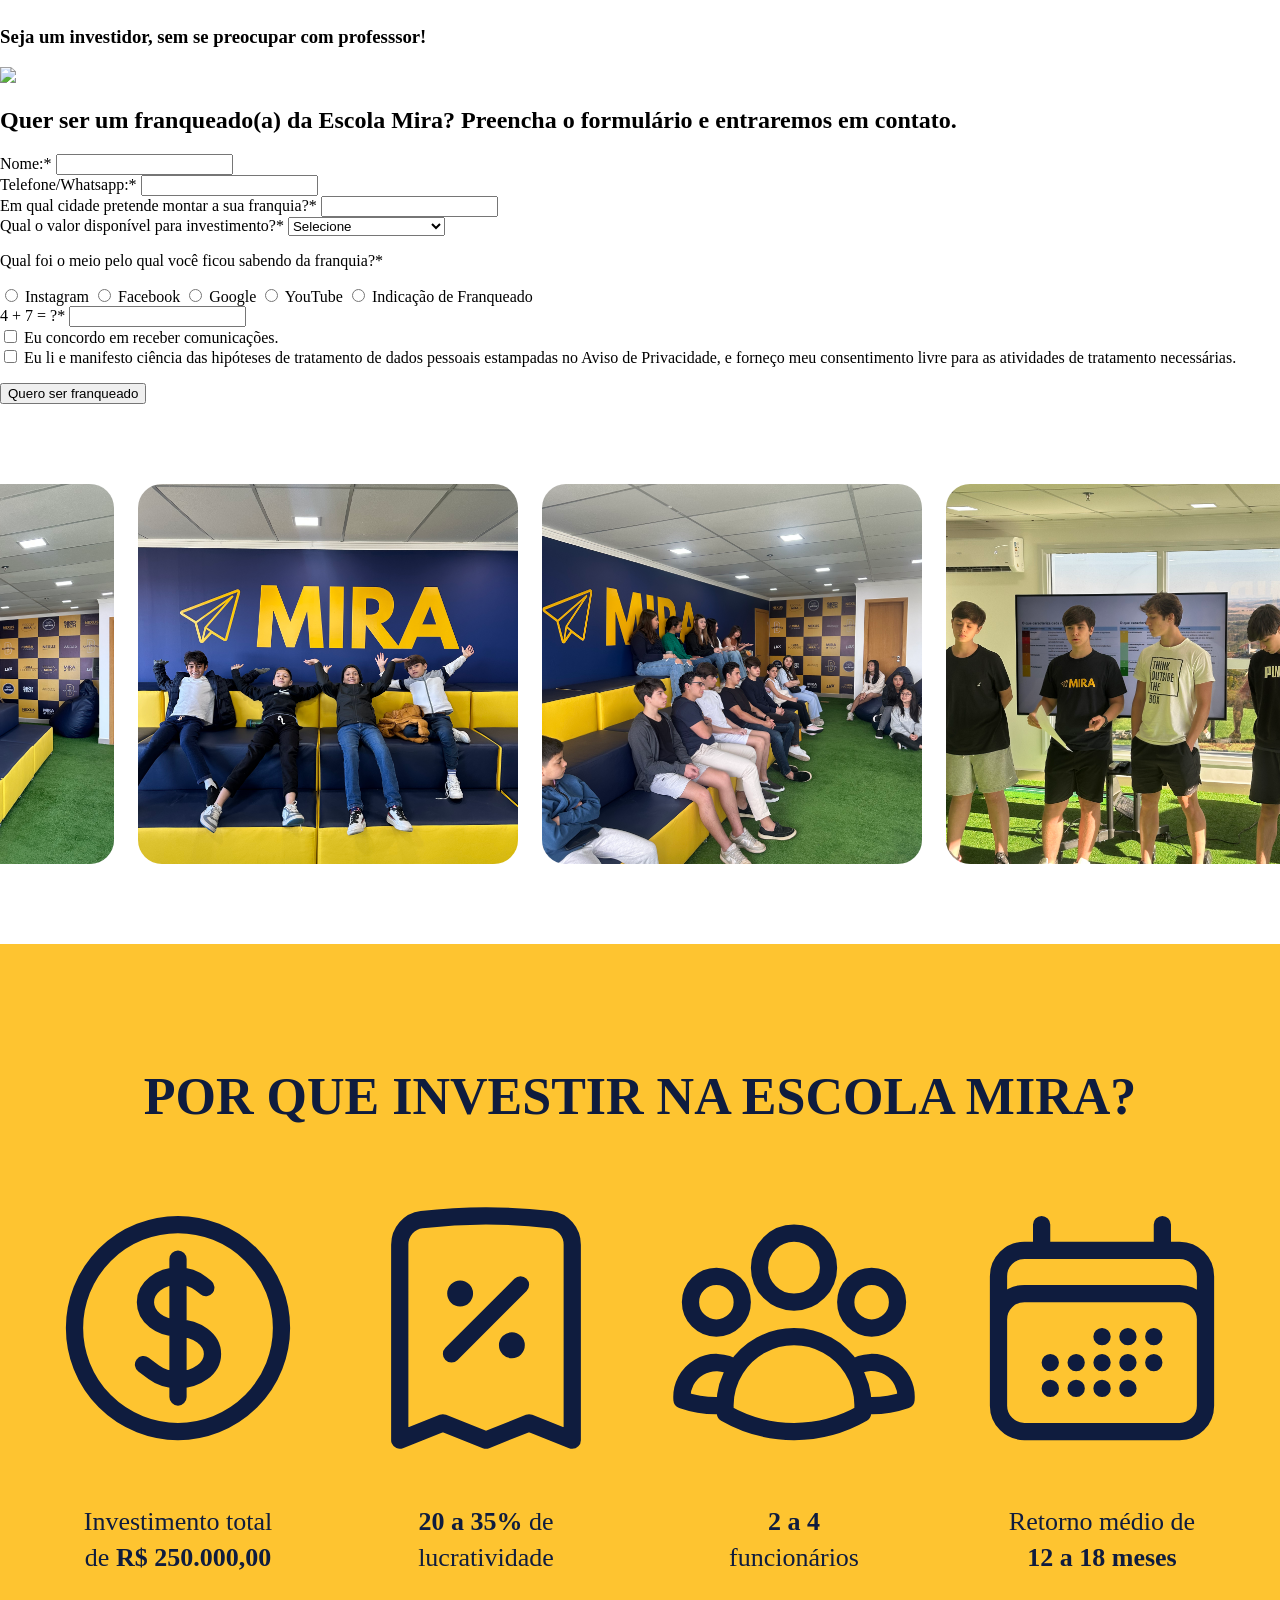
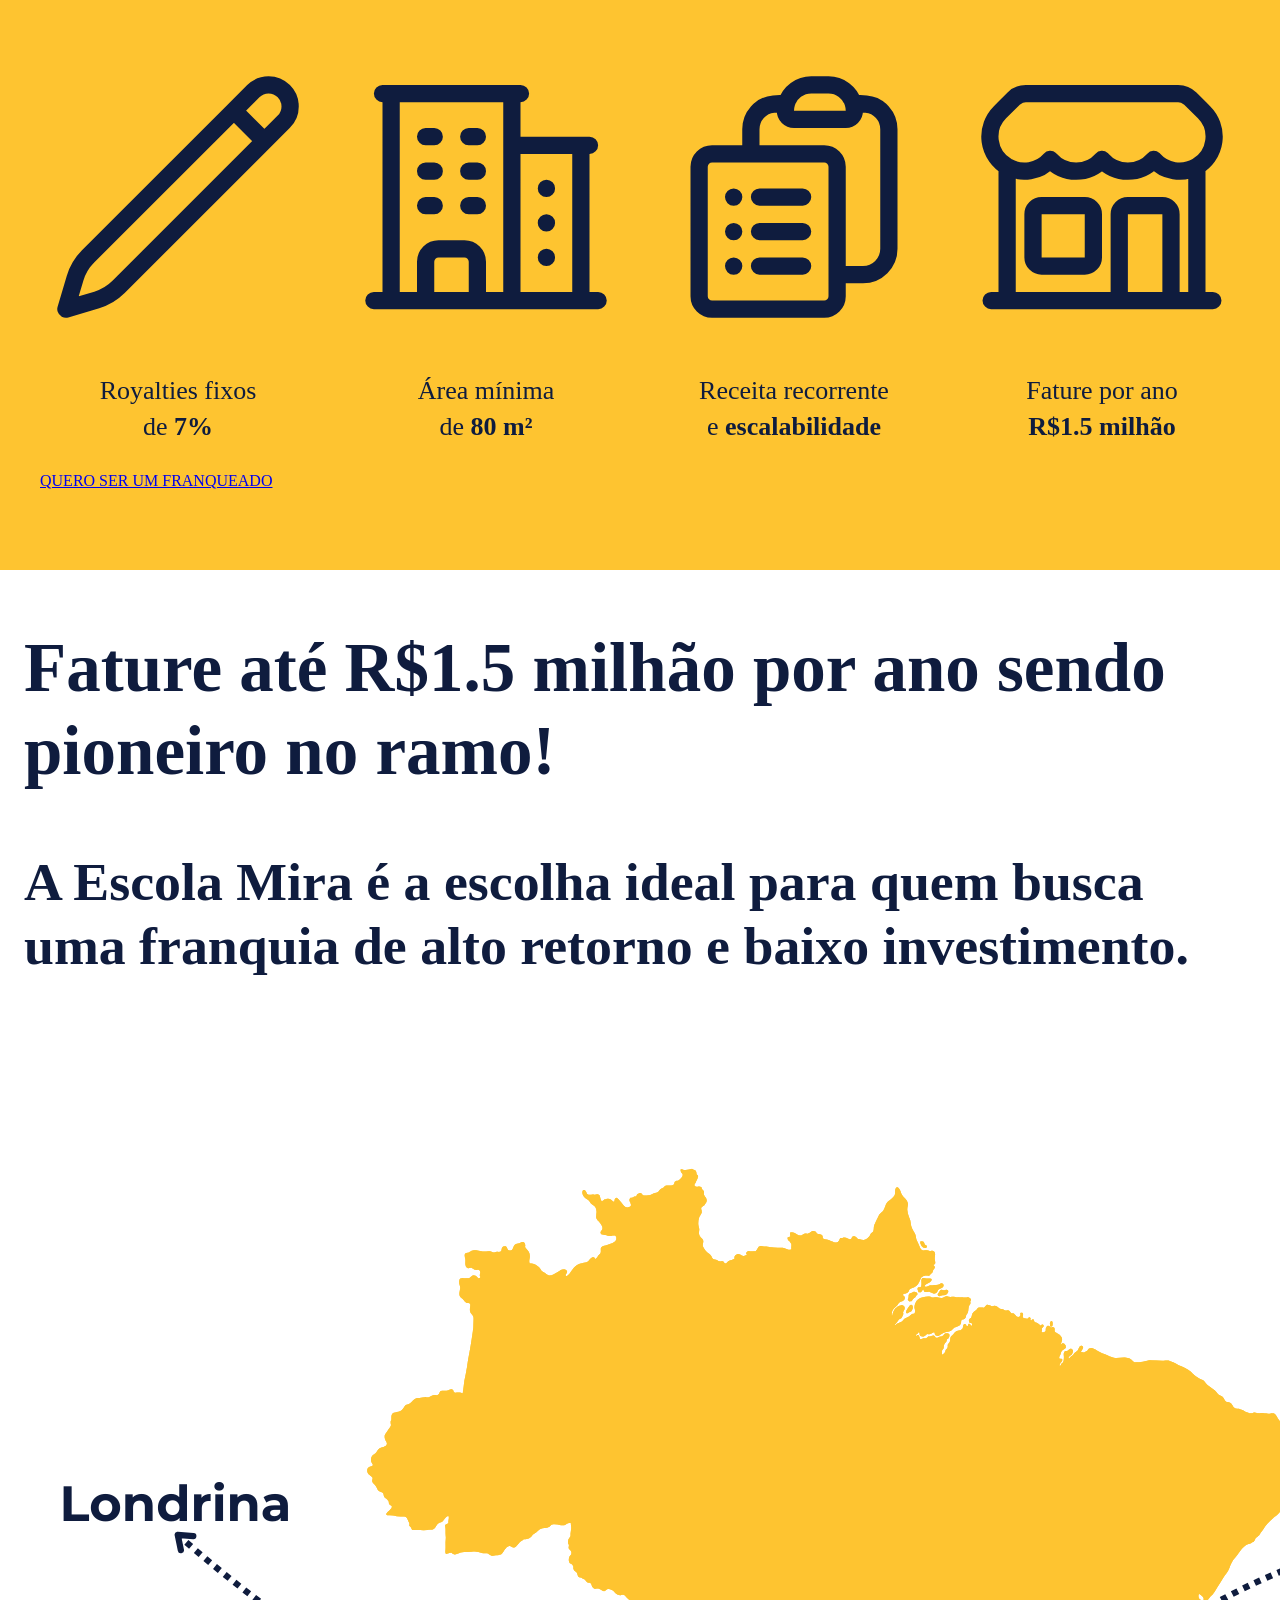
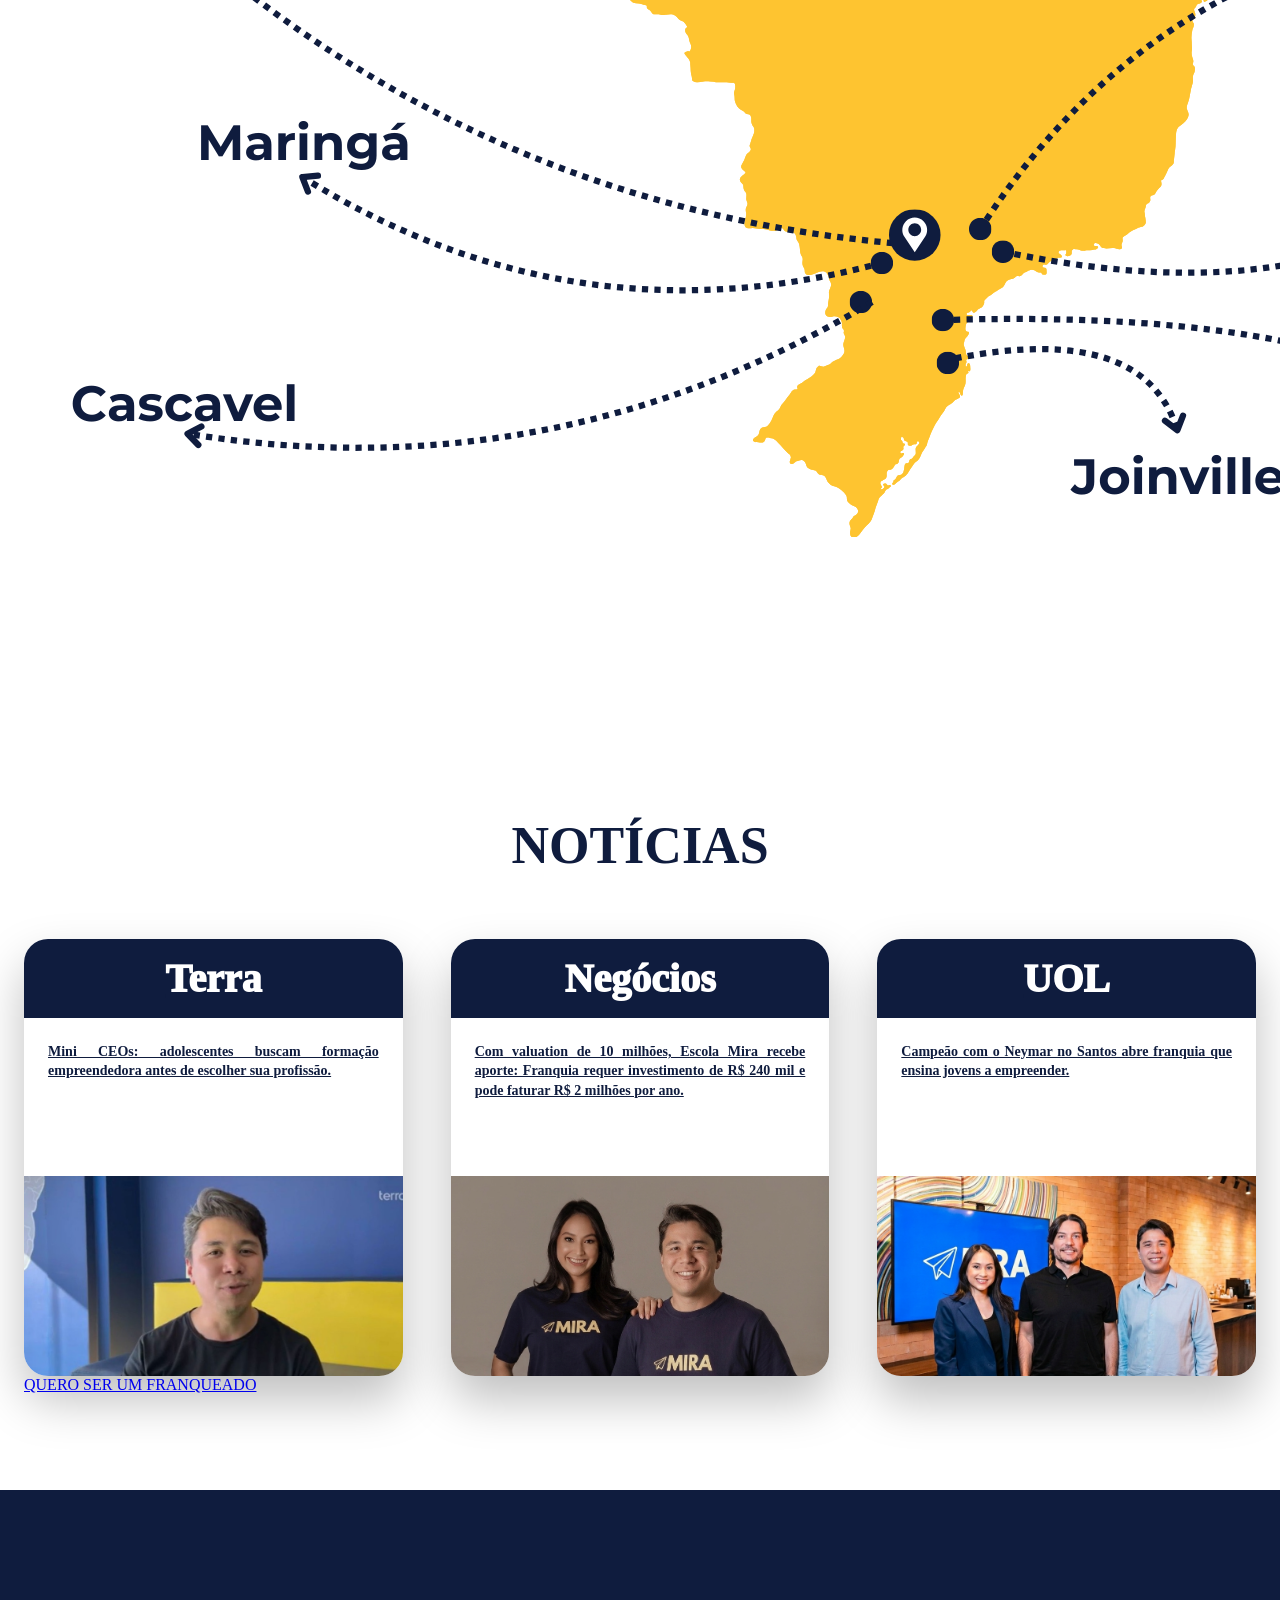
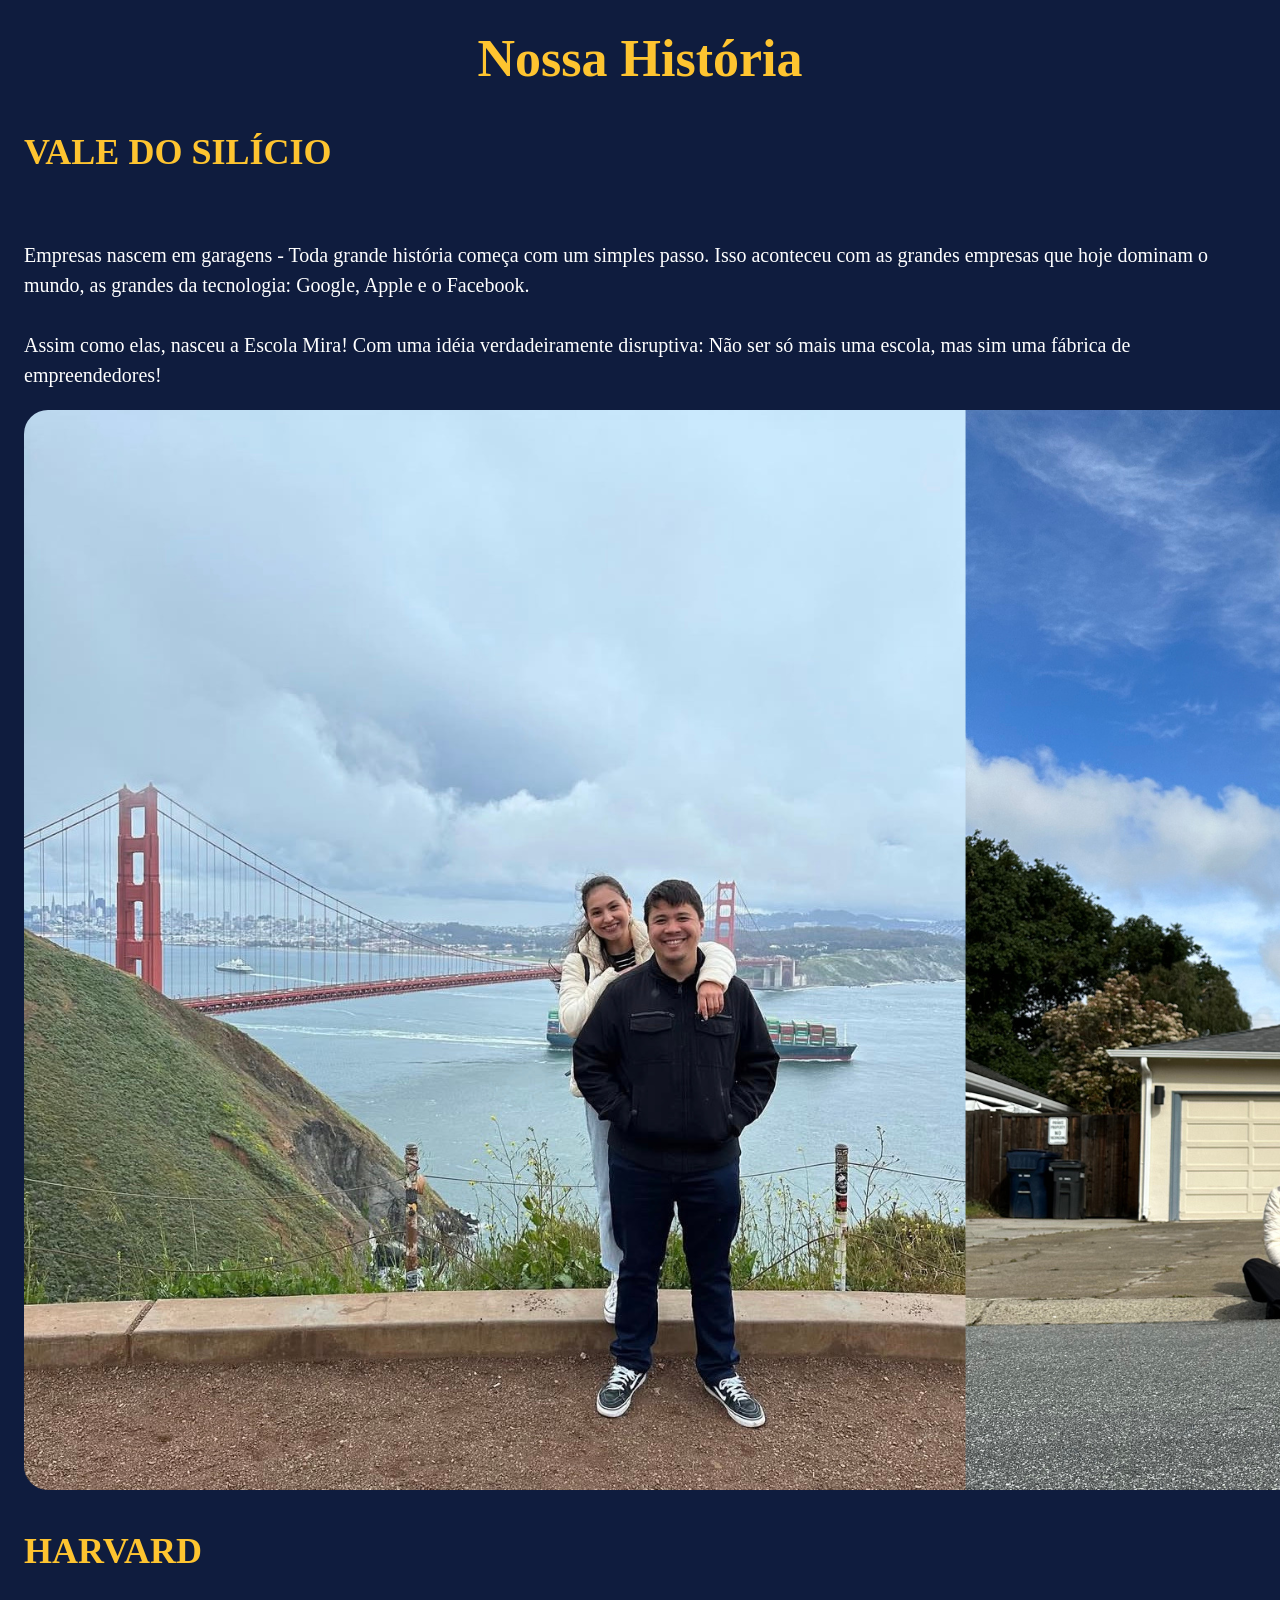
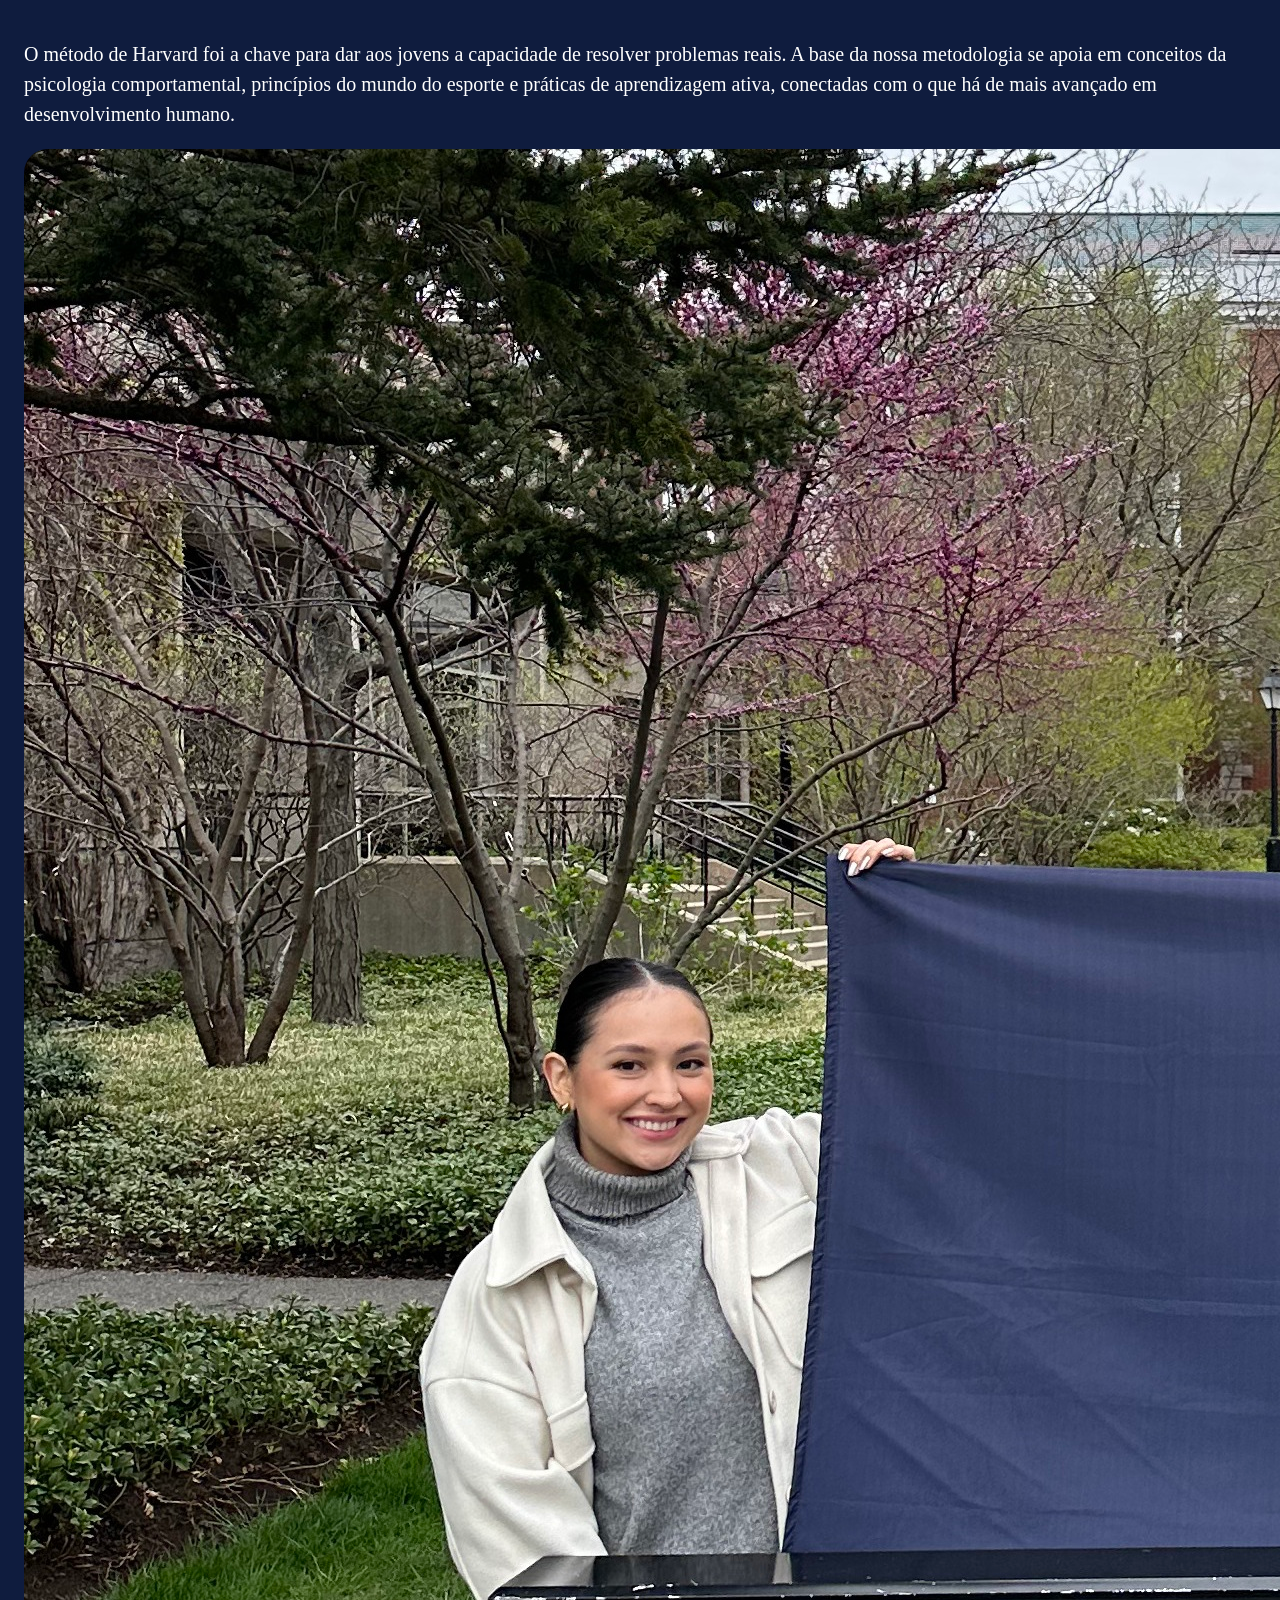
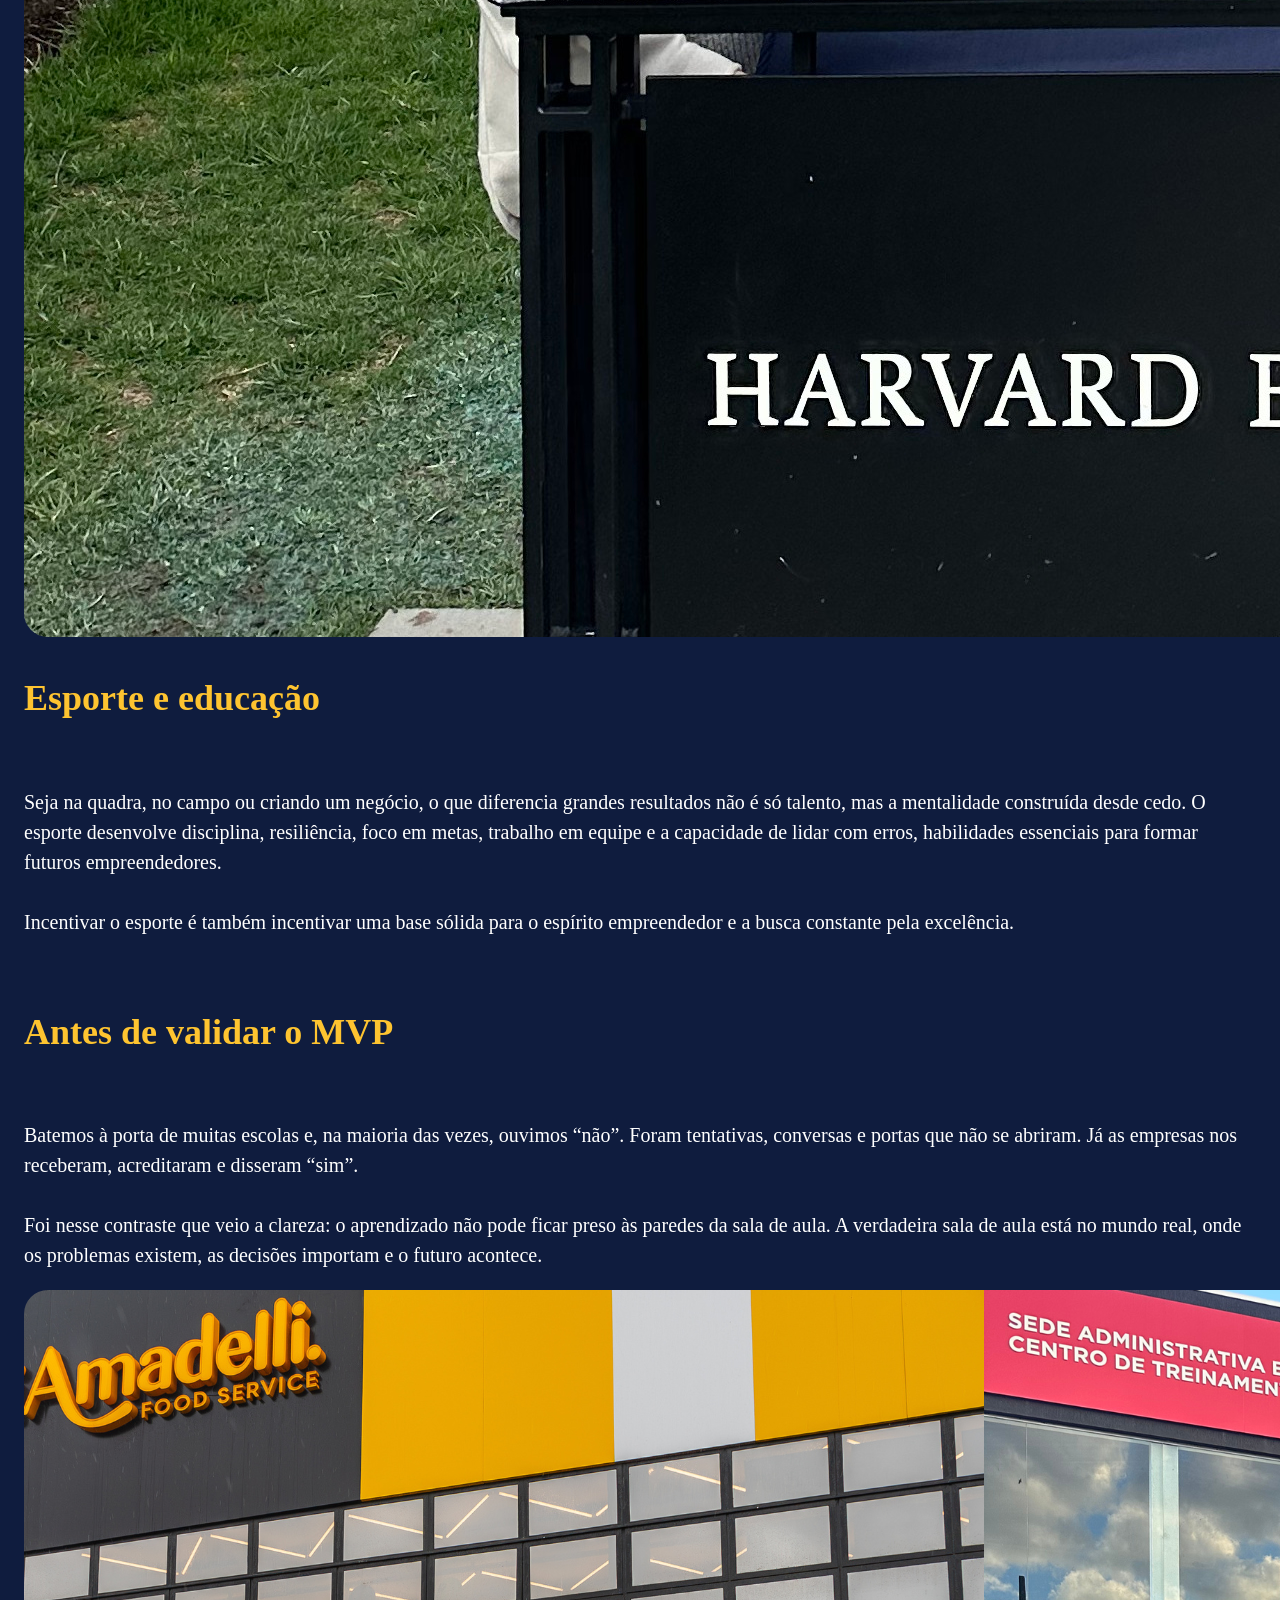
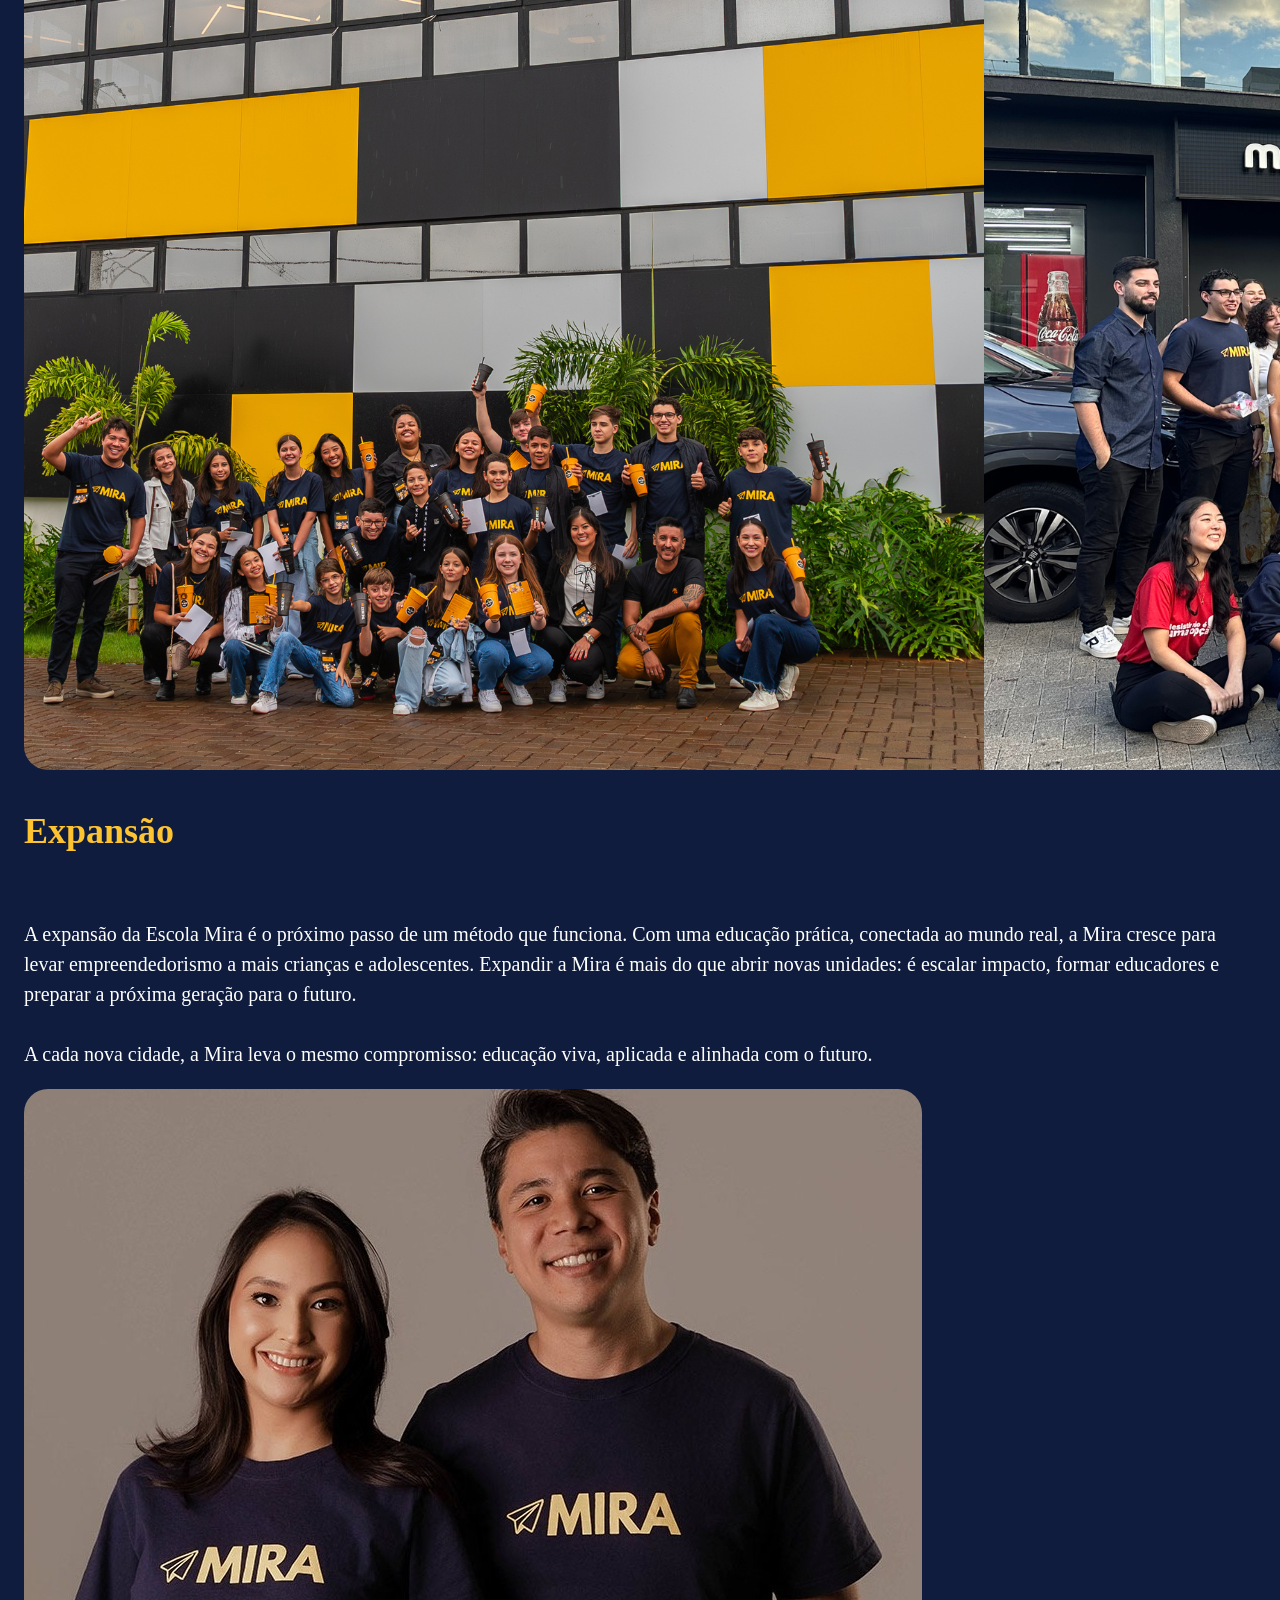
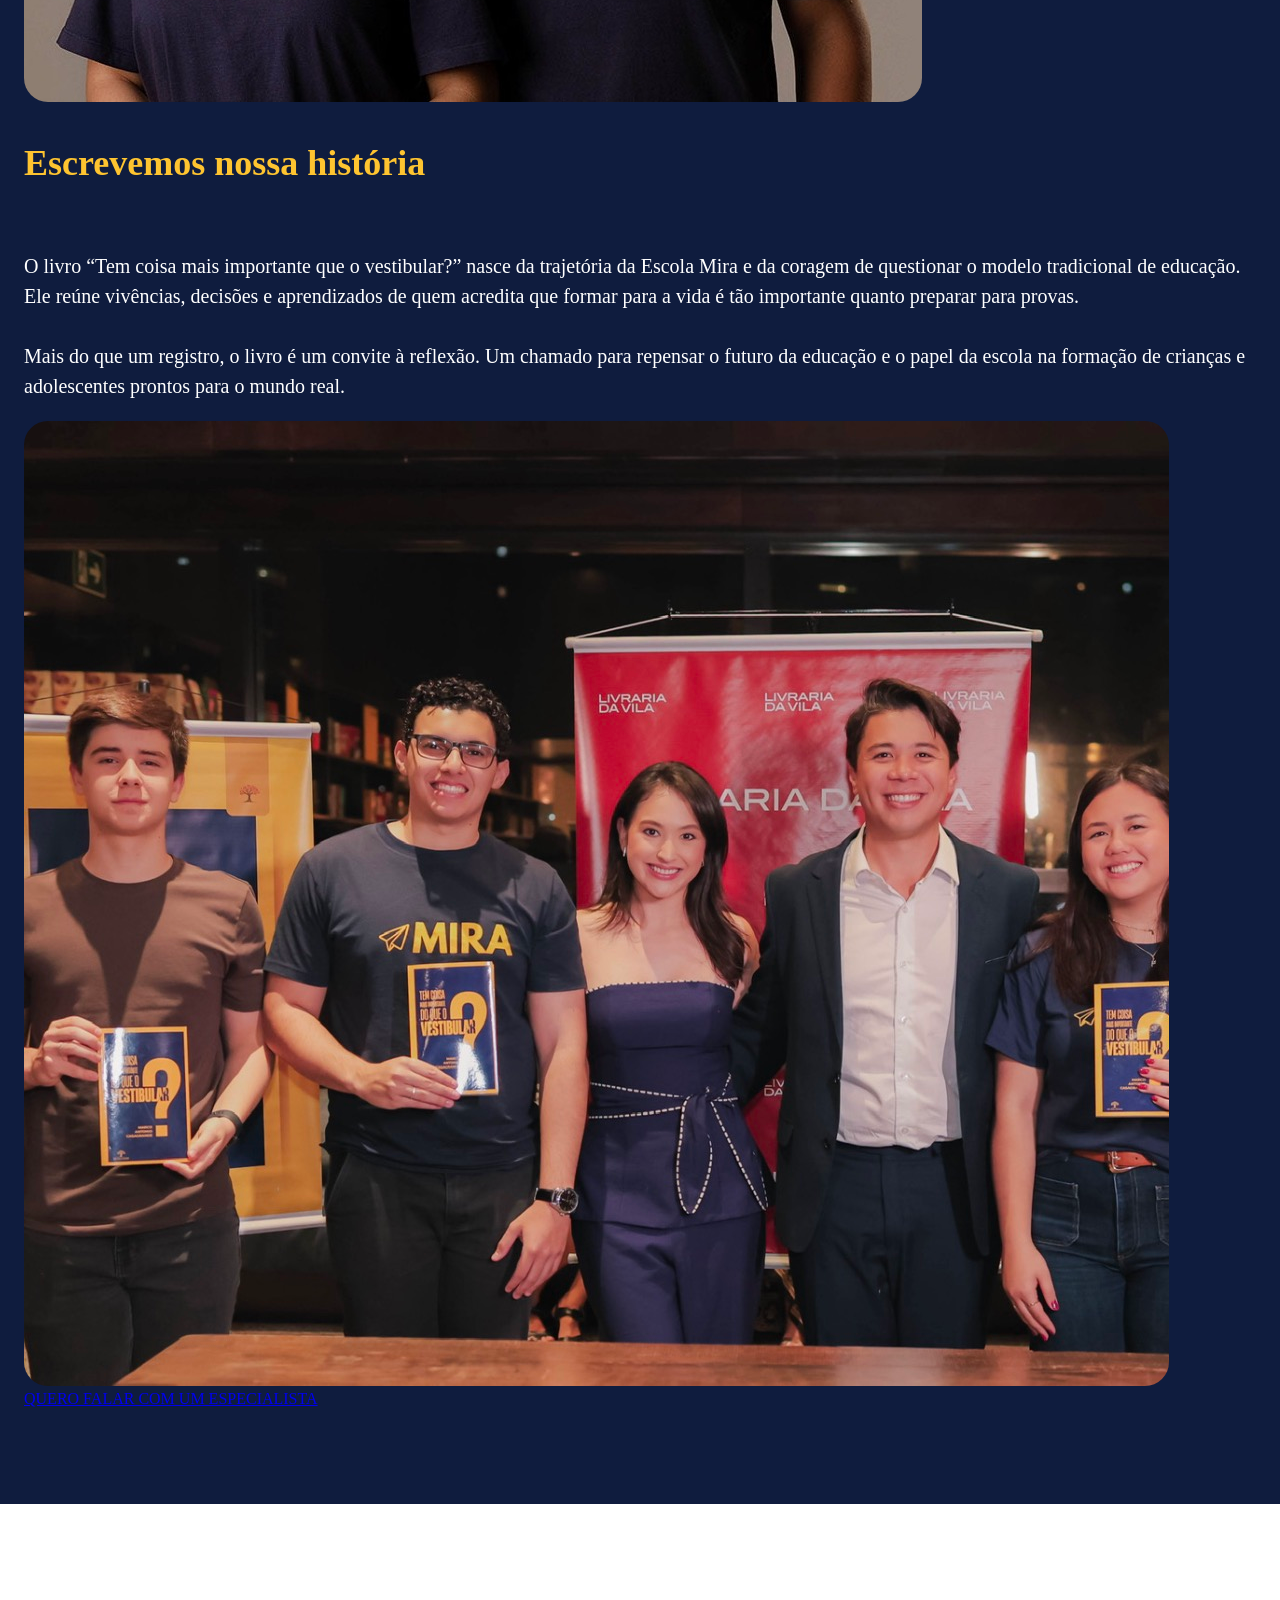
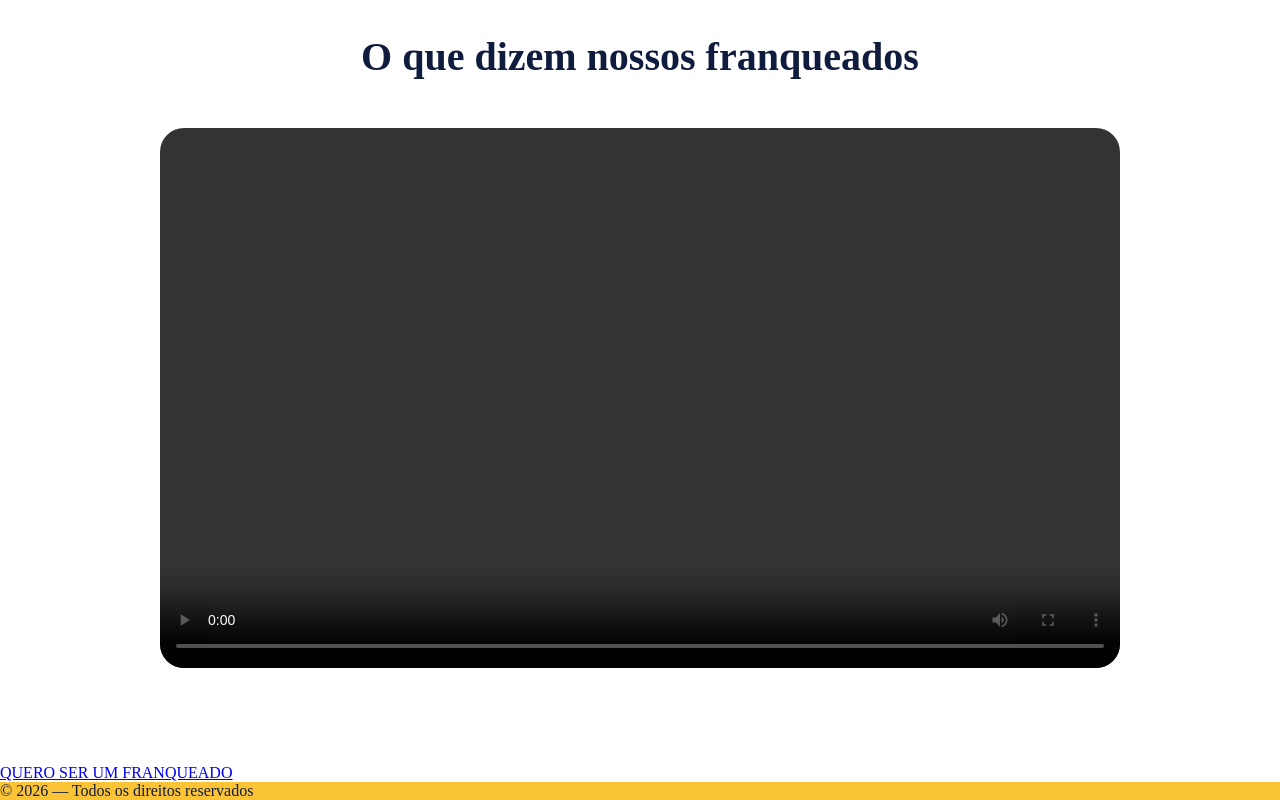
==== commit 7a2e7d15: "alterações cards noticias" ====
--- a/index.html
+++ b/index.html
@@ -521,10 +521,7 @@
         <div class="recognition-text-2">
           Mini CEOs:
           adolescentes buscam formação empreendedora
-          antes de escolher sua profissão.
-        </div>
-        <div class="recognition-date-2">
-          06/01/2026 às 06:43
+          antes de escolher sua profissão.<br><br>
         </div>
         <div class="recognition-image">
           <img src="assets/terra.jpg" alt="Terra">
@@ -545,9 +542,6 @@
           Franquia requer investimento de R$ 240 mil
           e pode faturar R$ 2 milhões por ano.
         </div>
-        <div class="recognition-date-3">
-          28/12/2025 às 05:30
-        </div>
         <div class="recognition-image">
           <img src="assets/negocios.png" alt="Estadão Negócios">
         </div>
@@ -564,10 +558,7 @@
         <div class="recognition-text-4">
           Campeão com o Neymar no Santos
           abre franquia que ensina jovens
-          a empreender
-        </div>
-        <div class="recognition-date-4">
-          24/02/2026 às 05:30
+          a empreender.<br><br><br>
         </div>
         <div class="recognition-image">
           <img src="assets/uol.png" alt="Uol">
--- a/styles.css
+++ b/styles.css
@@ -464,6 +464,12 @@
   gap: 3rem;
 }
 
+@media (max-width: 768px) {
+  .recognition-grid {
+    gap: 15px; /* diminui o espaço entre os cards */
+  }
+}
+
 .recognition-card-1,
 .recognition-card-2,
 .recognition-card-3,
@@ -508,7 +514,7 @@
   background-color: #0f1c3e;
   color: #fff;
   text-align: center;
-  padding: 1.5rem;
+  padding: 1.5 rem;
   font-size: 30px;
 }
 
@@ -520,6 +526,7 @@
   color: #0f1c3e;
   min-height: 110px;
   text-align:left;
+  font-weight: bold;
 }
 
 /* CARD 2*/
@@ -538,18 +545,19 @@
   background-color: #0f1c3e;
   color: #fff;
   text-align: center;
-  padding: 1.5rem;
+  padding: 1rem;
   font-size: 40px;
 }
 
 /* TEXTO */
 .recognition-text-2 {
-  font-size: 18px;
+  font-size: 14px;
   padding: 1.5rem;
   line-height: 1.4;
   color: #0f1c3e;
   min-height: 110px;
-  text-align: left;
+  font-weight: 600;
+  text-align: justify;
 }
 
 /* CARD */
@@ -568,7 +576,7 @@
   background-color: #0f1c3e;
   color: #fff;
   text-align: center;
-  padding: 1.5rem;
+  padding: 1rem;
   font-size: 40px;
 }
 
@@ -579,7 +587,8 @@
   line-height: 1.4;
   color: #0f1c3e;
   min-height: 110px;
-  text-align: left;
+  font-weight: 600;
+  text-align: justify;
 }
 
 /* CARD */
@@ -598,18 +607,19 @@
   background-color: #0f1c3e;
   color: #fff;
   text-align: center;
-  padding: 1.5rem;
+  padding: 1rem;
   font-size: 40px;
 }
 
 /* TEXTO */
 .recognition-text-4 {
-  font-size: 18px;
+  font-size: 14px;
   padding: 1.5rem;
   line-height: 1.4;
   color: #0f1c3e;
   min-height: 110px;
-  text-align: left;
+  font-weight: 600;
+  text-align: justify;
 }
 
 .recognition-image{
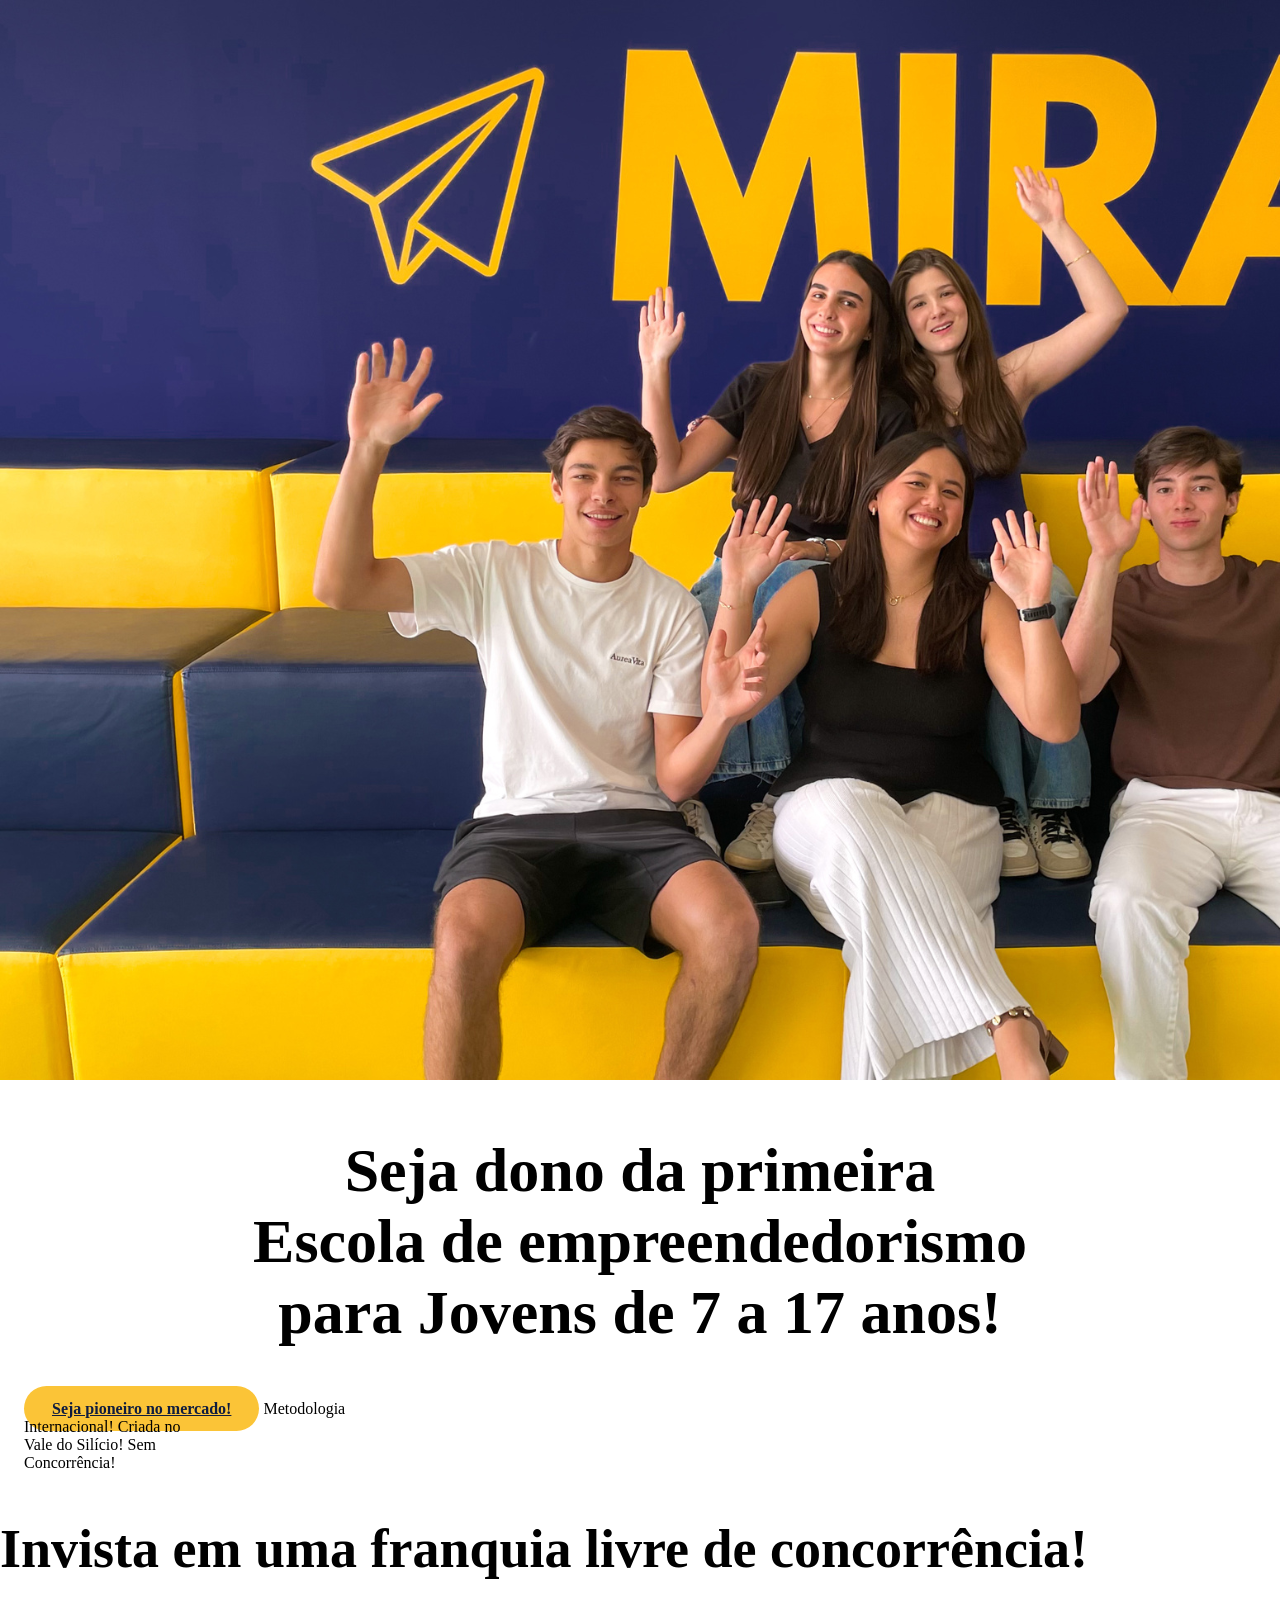
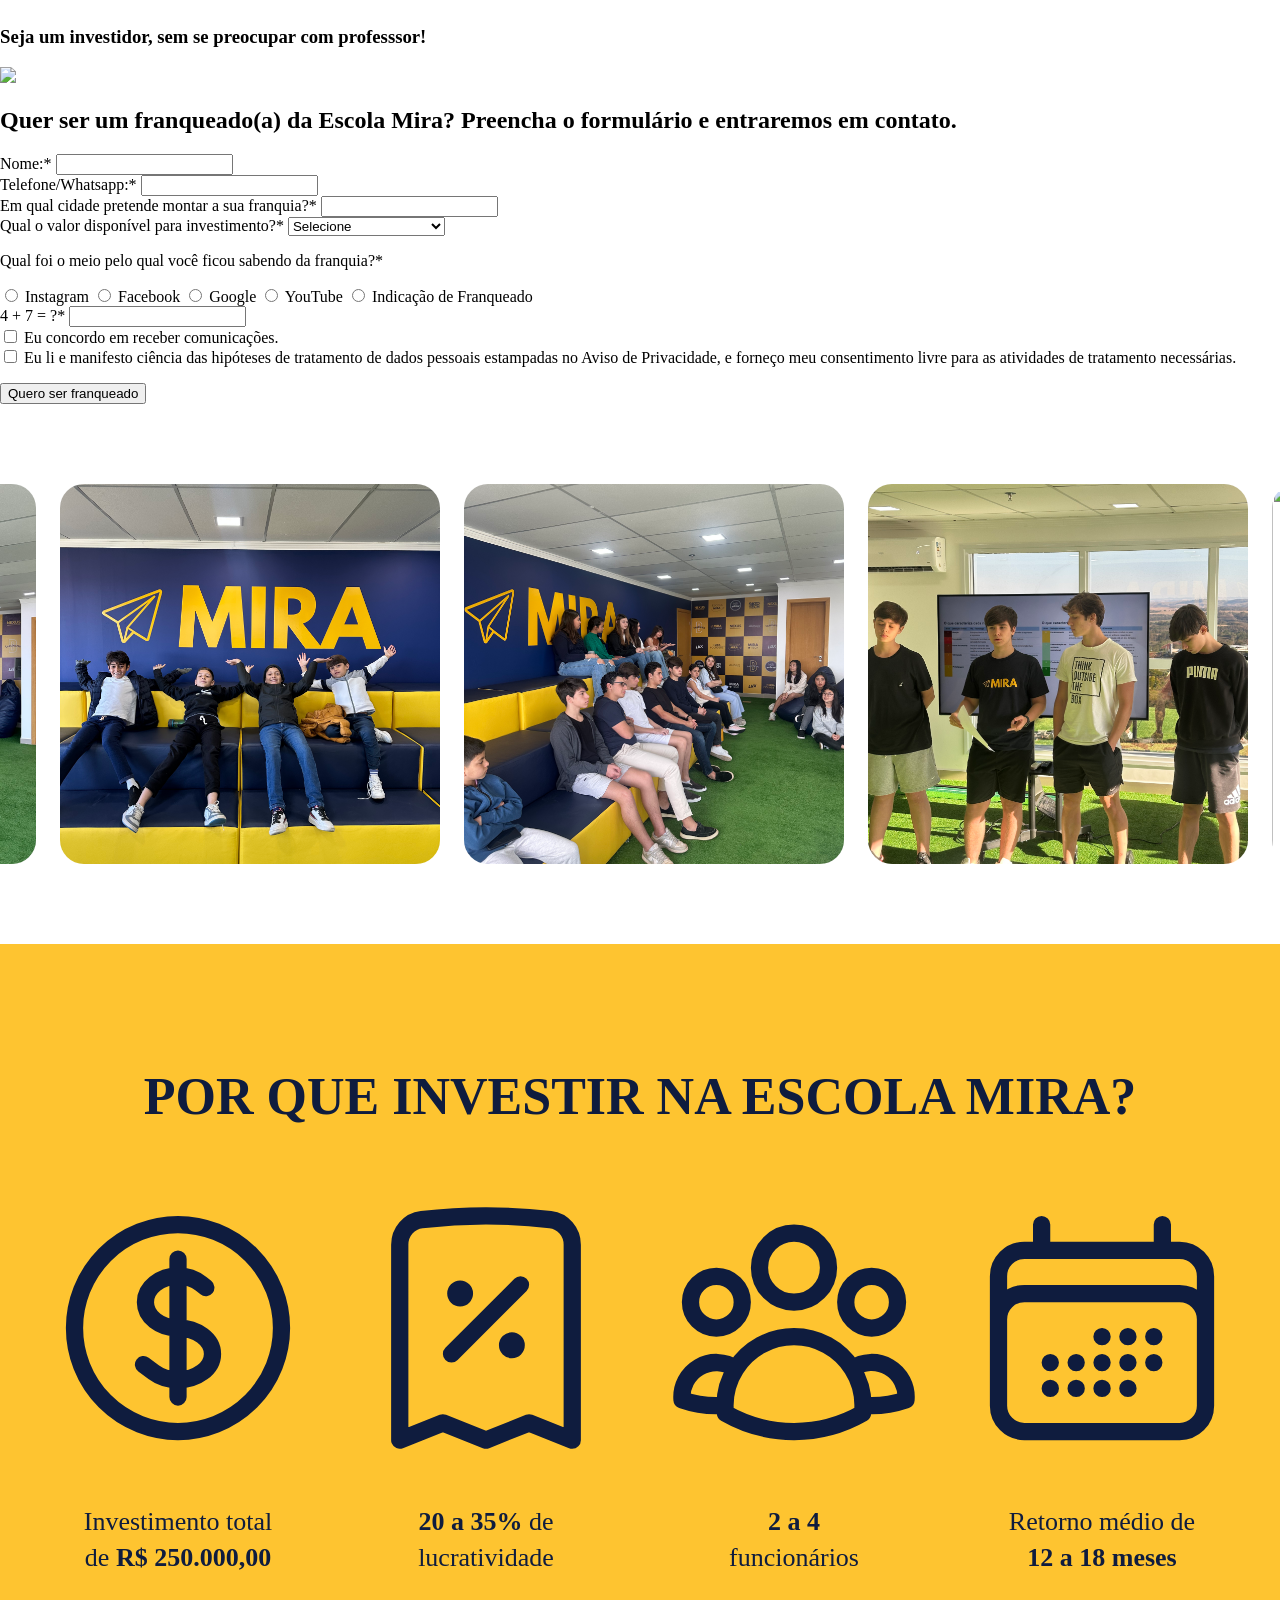
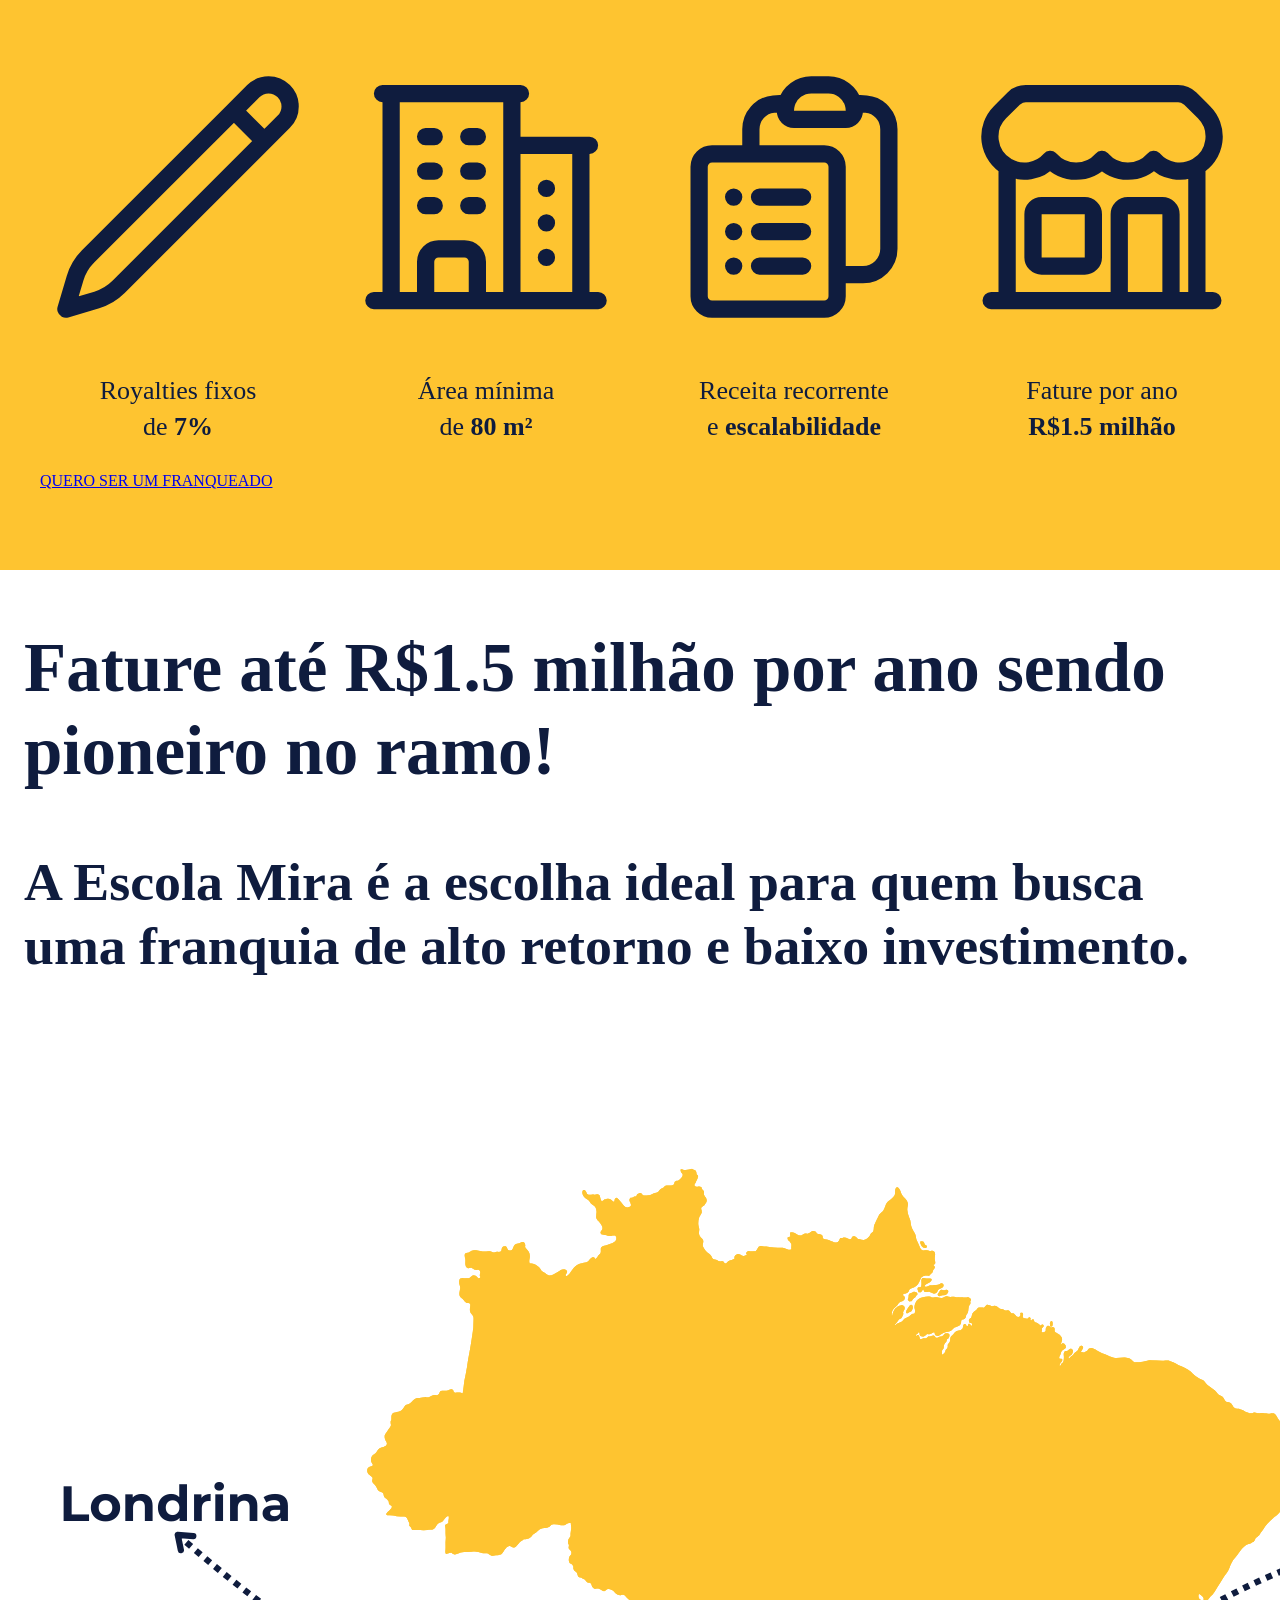
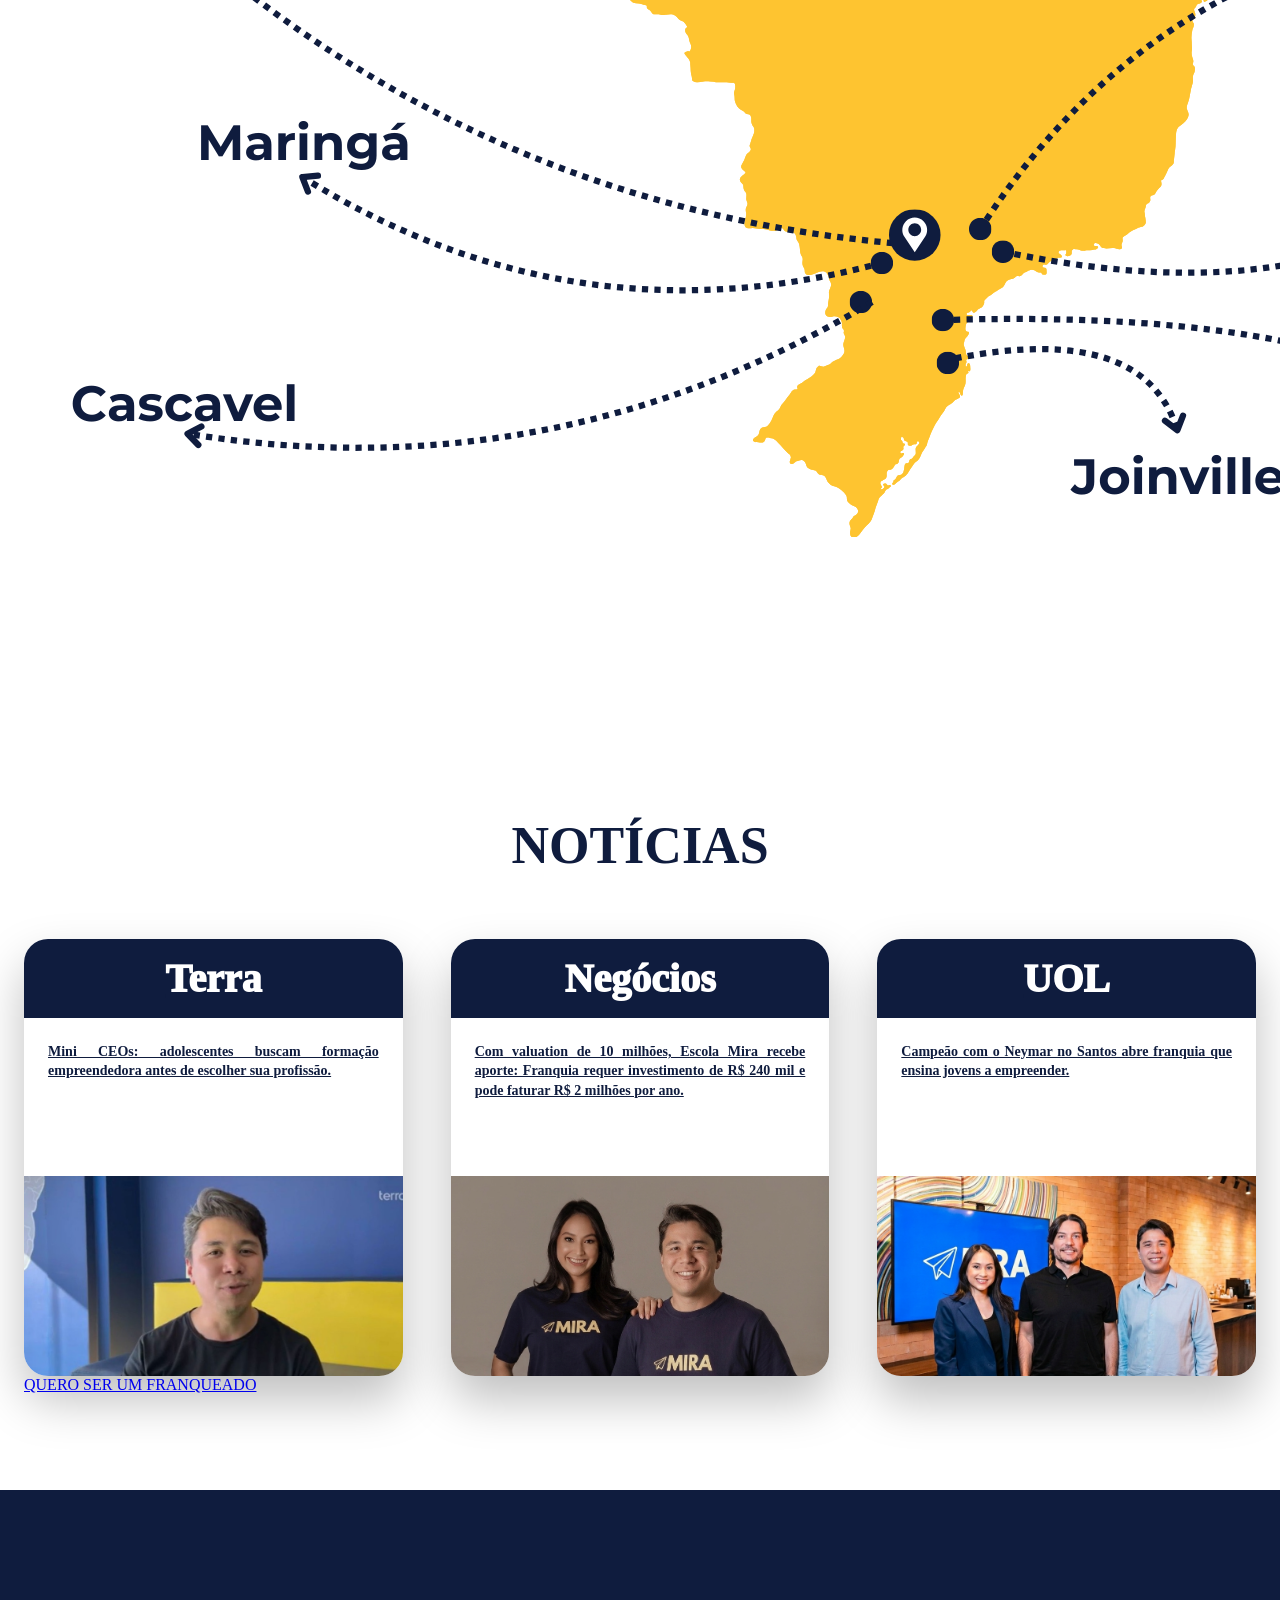
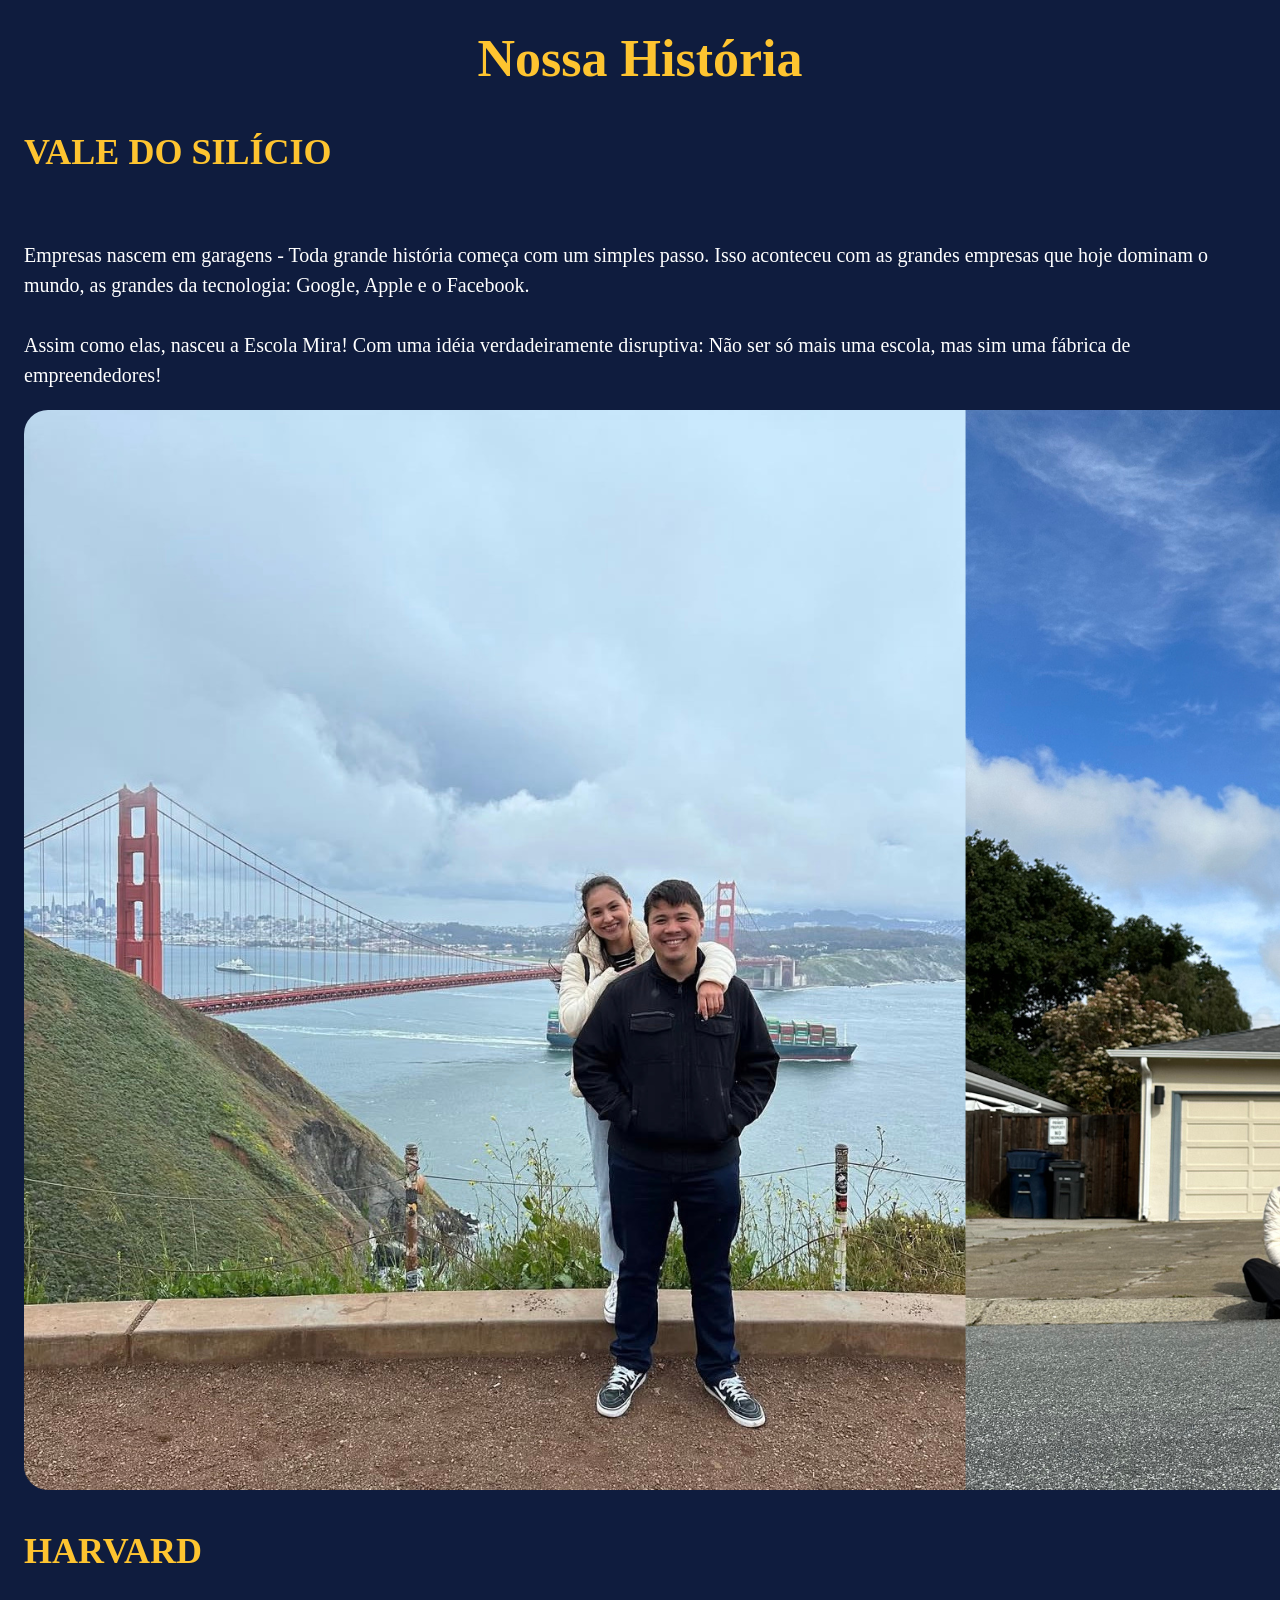
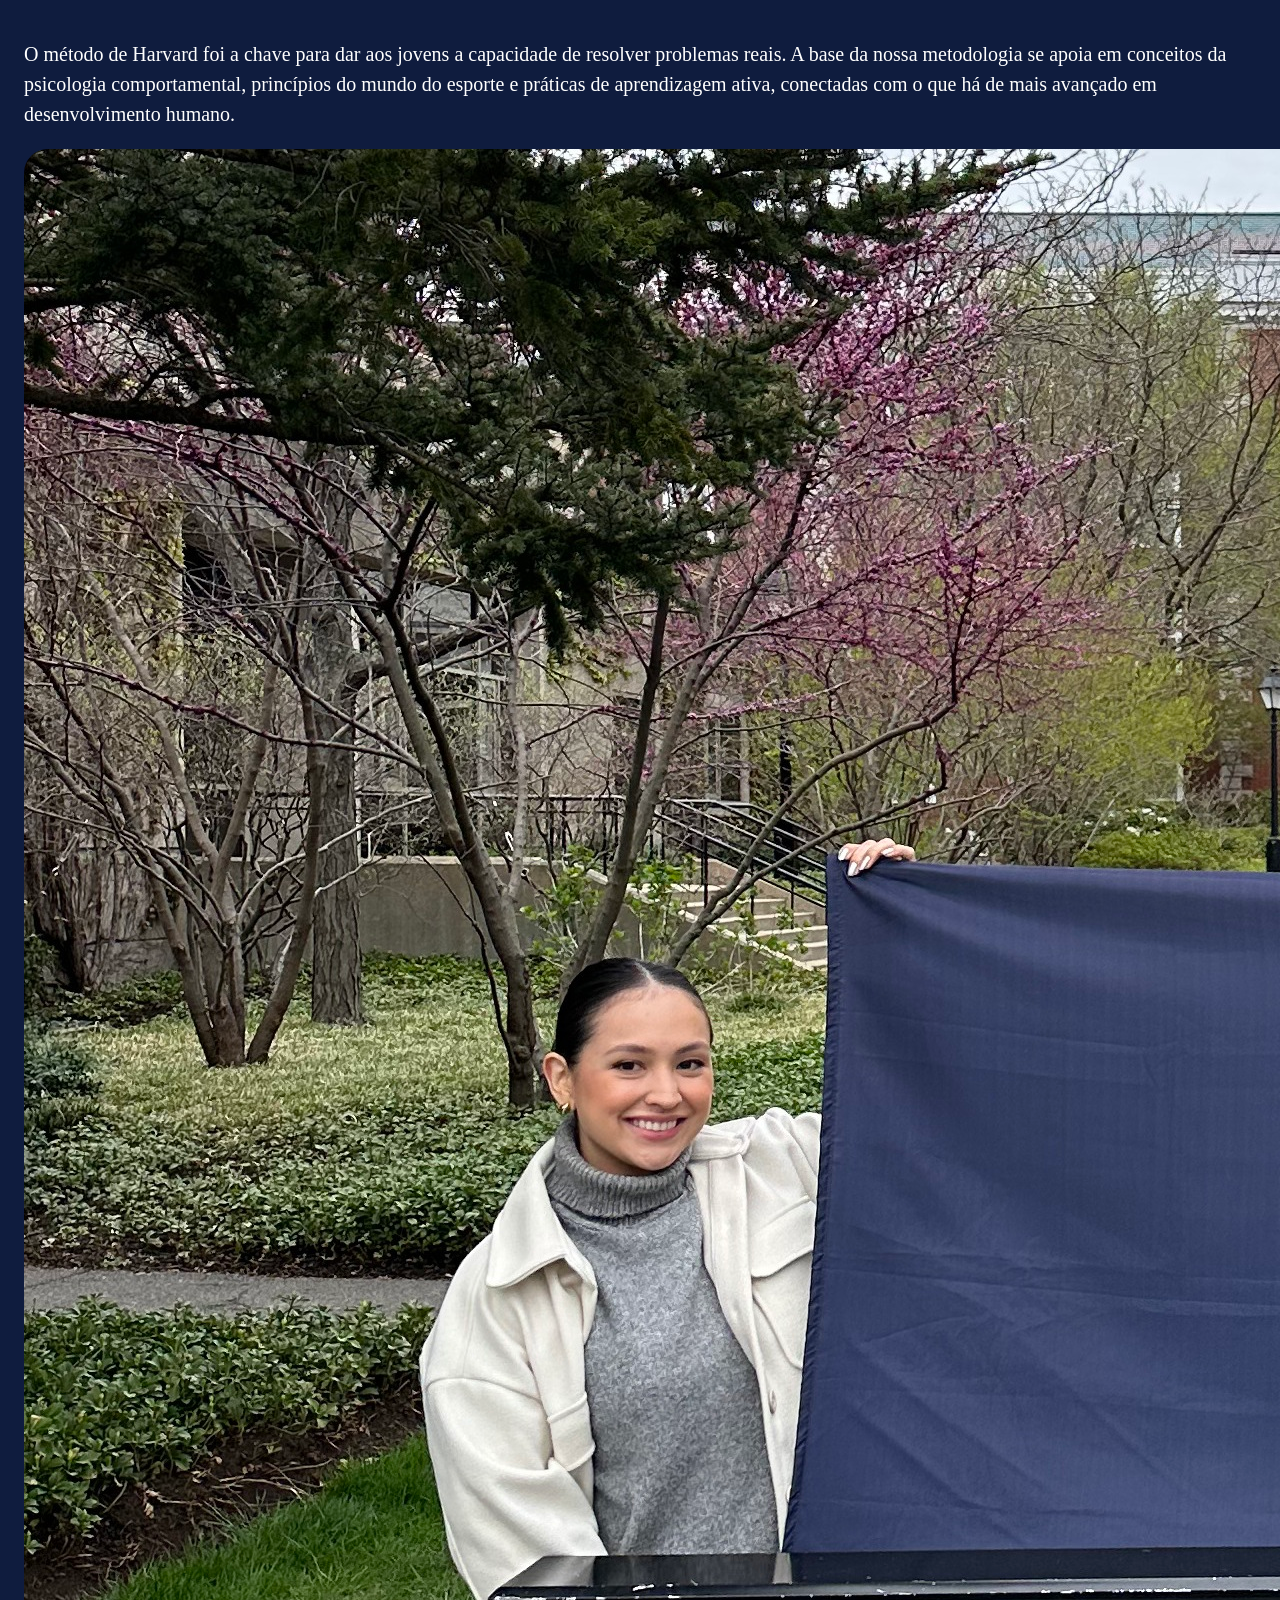
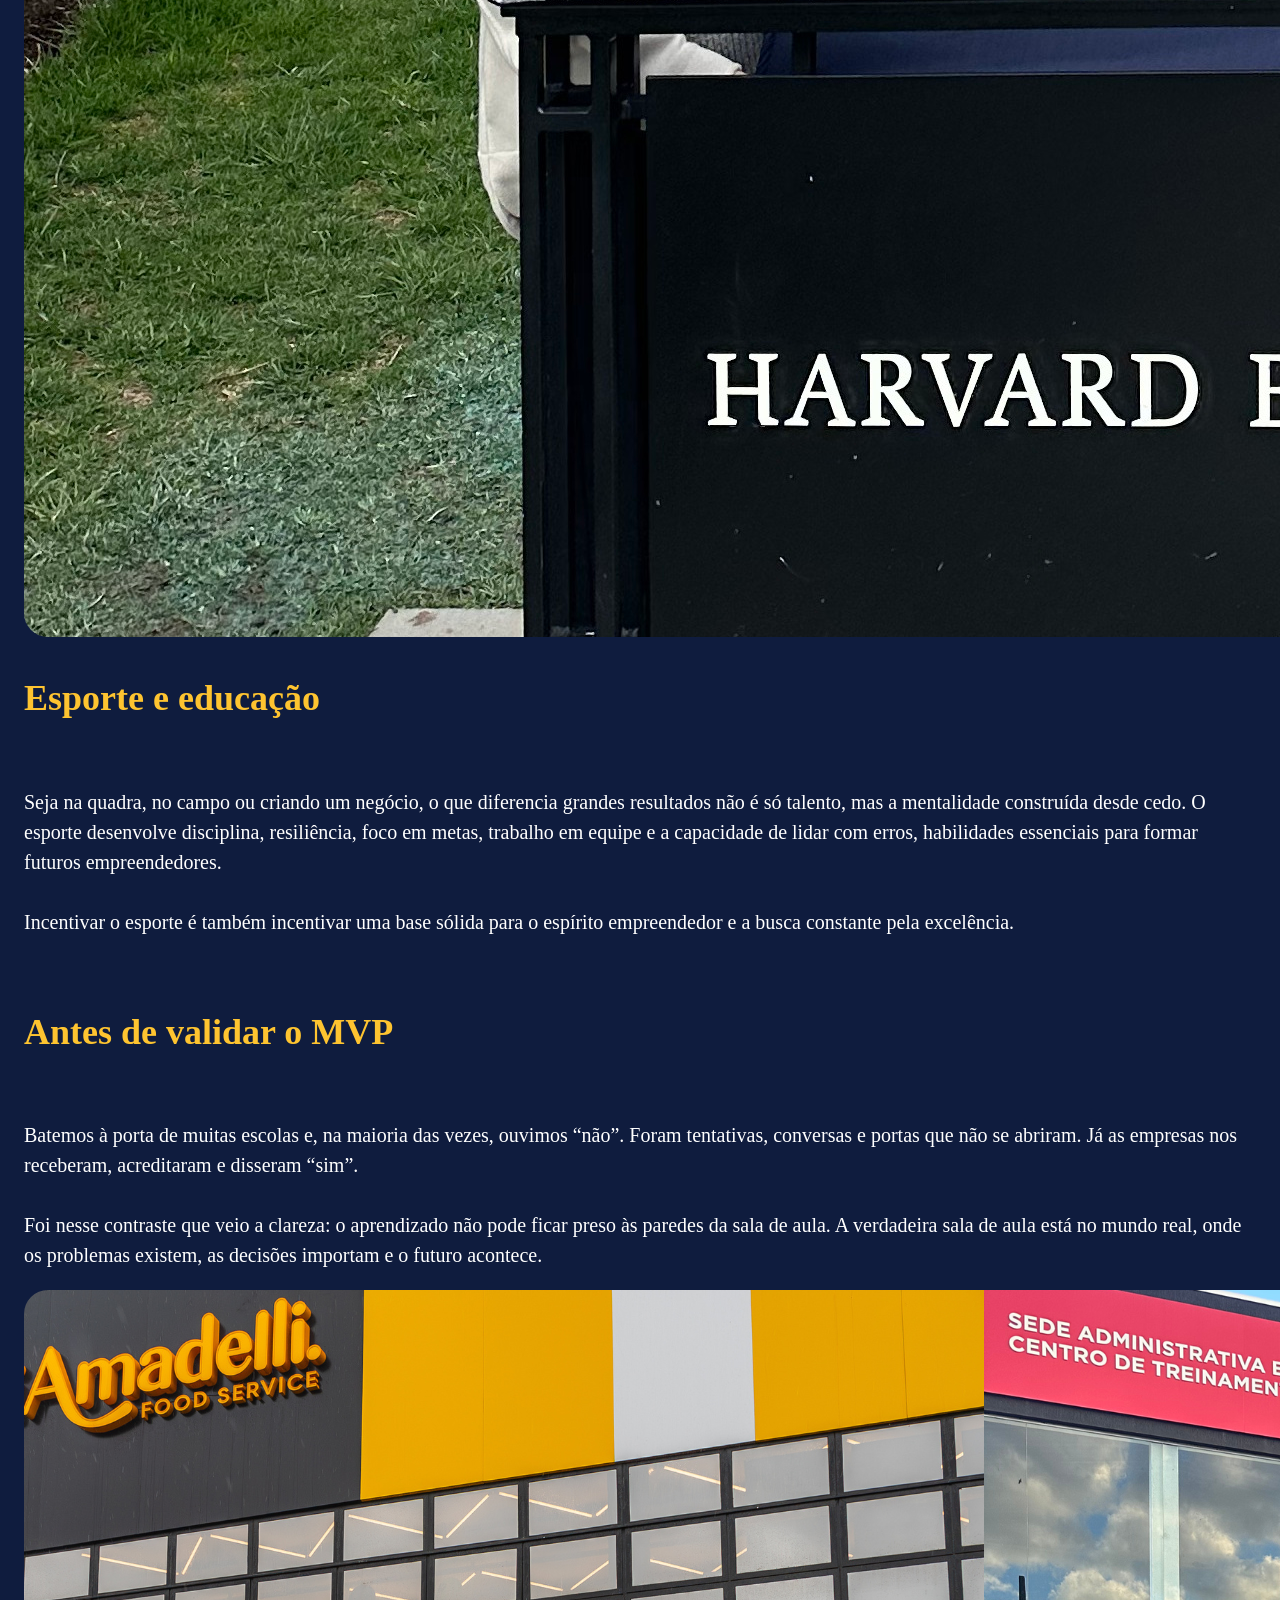
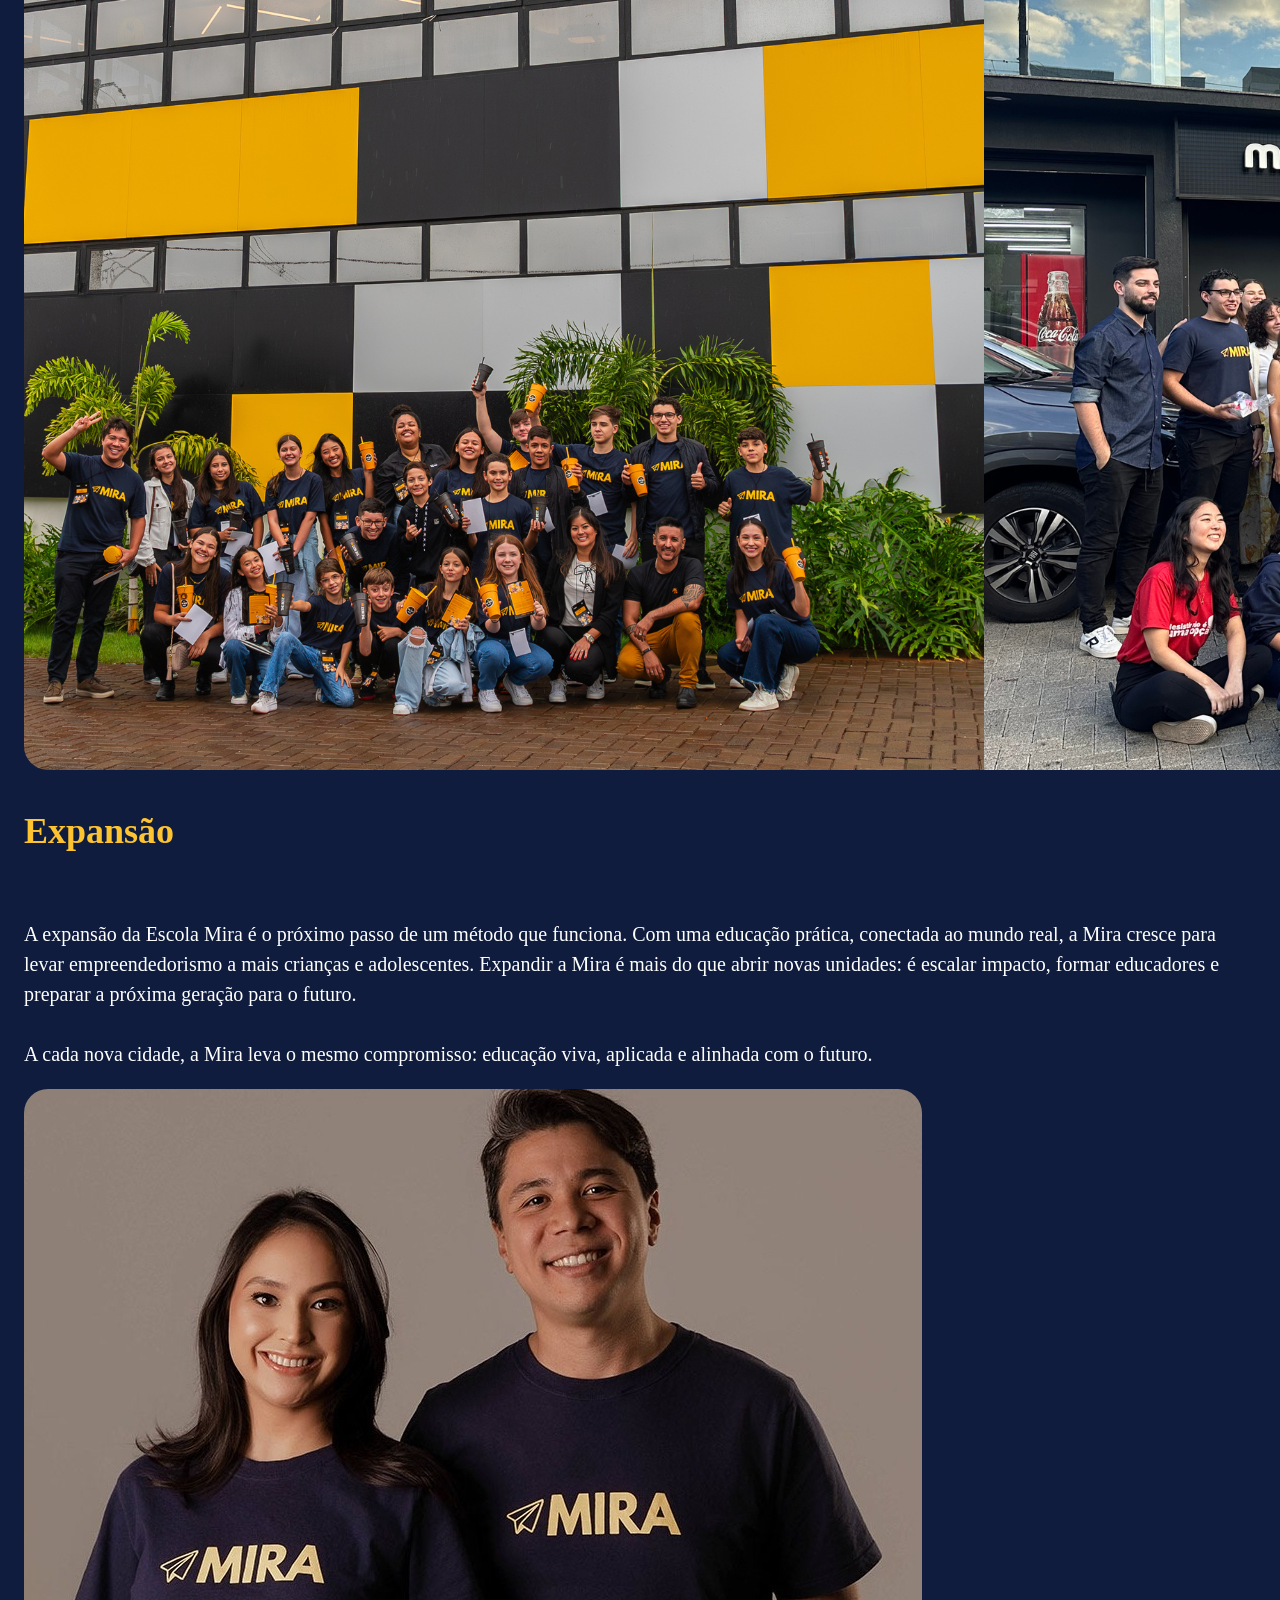
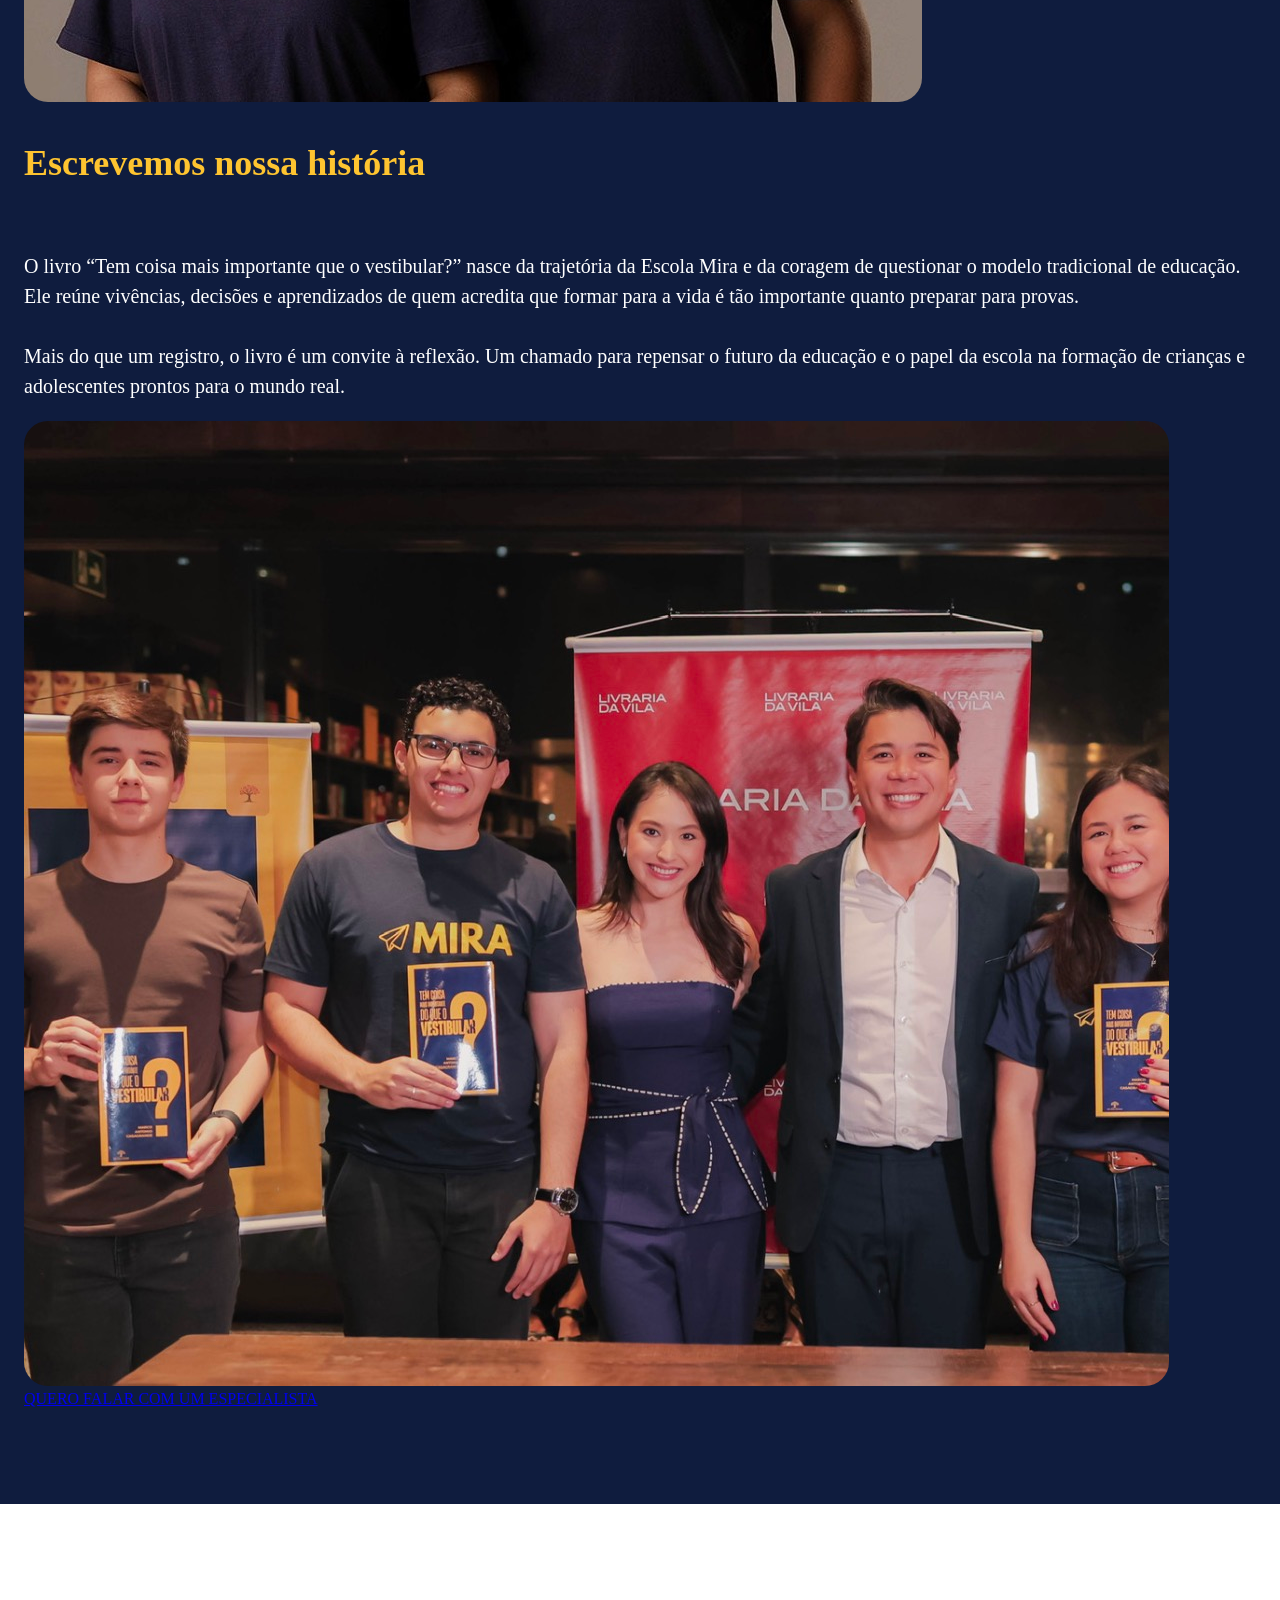
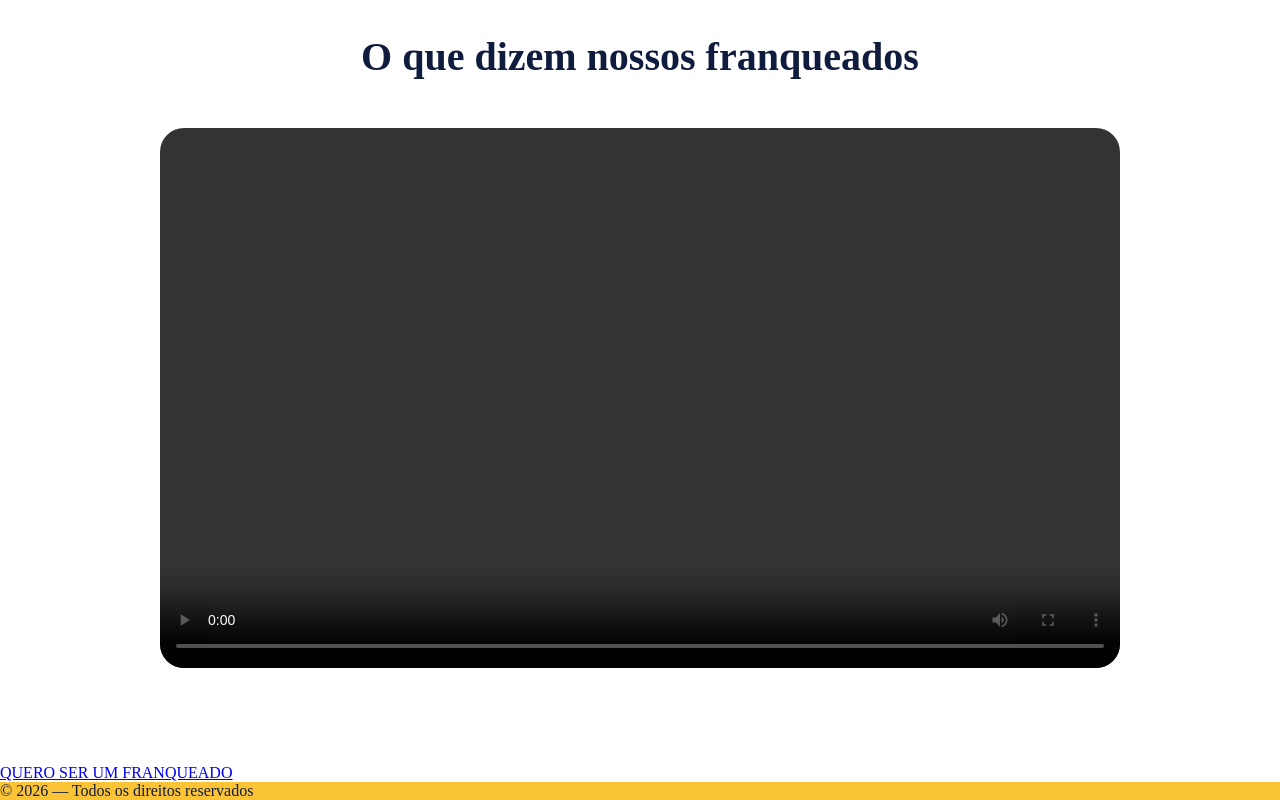
==== commit 6e0f6b23: "alteração favicon" ====
--- a/index.html
+++ b/index.html
@@ -30,8 +30,12 @@
   <!-- CSS CUSTOMIZADO (SEPARADO) -->
   <link rel="stylesheet" href="styles.css" />
 
+  <link rel="icon" href="/favicon.ico">
+  <link rel="shortcut icon" href="/favicon.ico">
+
   <link rel="apple-touch-icon" sizes="180x180" href="/assets/favicon/apple-touch-icon.png">
-    <link rel="icon" type="image/png" sizes="192x192" href="/assets/favicon/android-chrome-192x192.png">
+
+  <link rel="icon" type="image/png" sizes="192x192" href="/assets/favicon/android-chrome-192x192.png">
   <link rel="icon" type="image/png" sizes="48x48" href="/assets/favicon/favicon-48x48.png">
   <link rel="icon" type="image/png" sizes="32x32" href="/assets/favicon/favicon-32x32.png">
   <link rel="icon" type="image/png" sizes="16x16" href="/assets/favicon/favicon-16x16.png">
